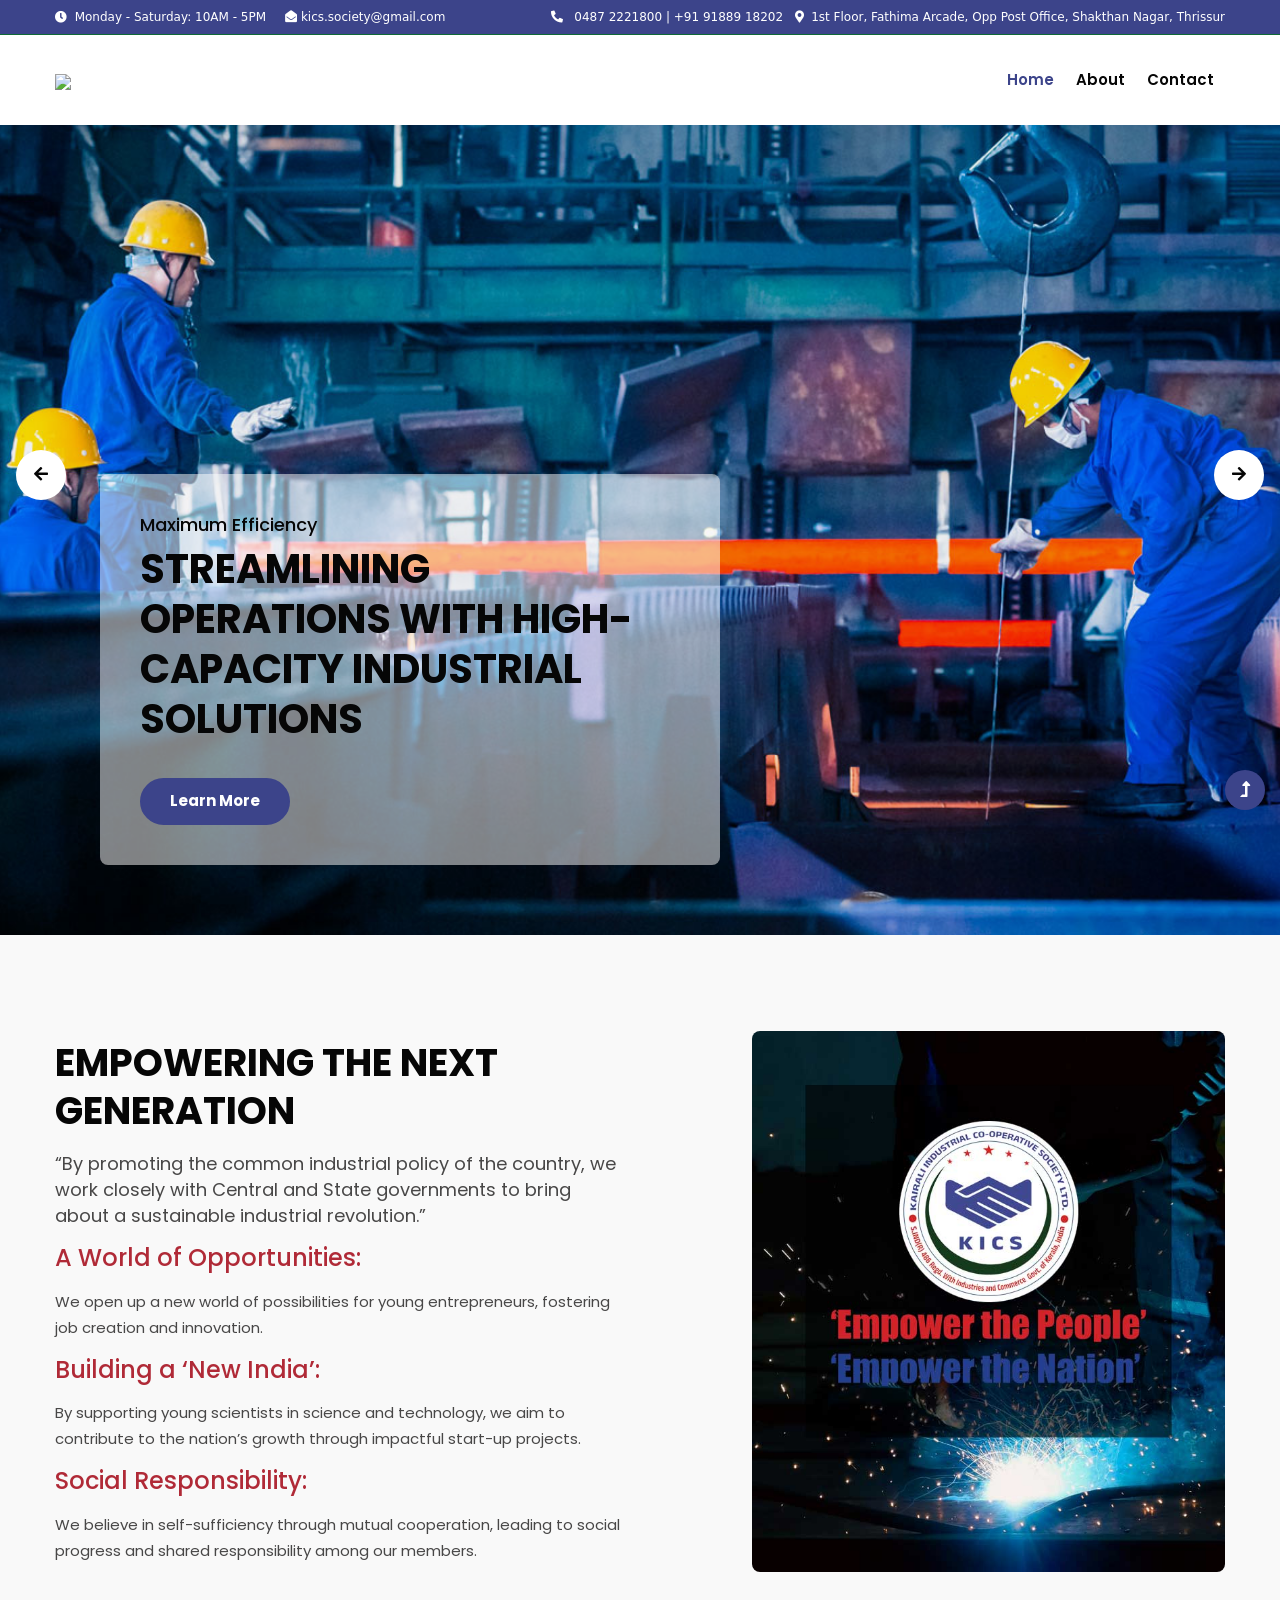
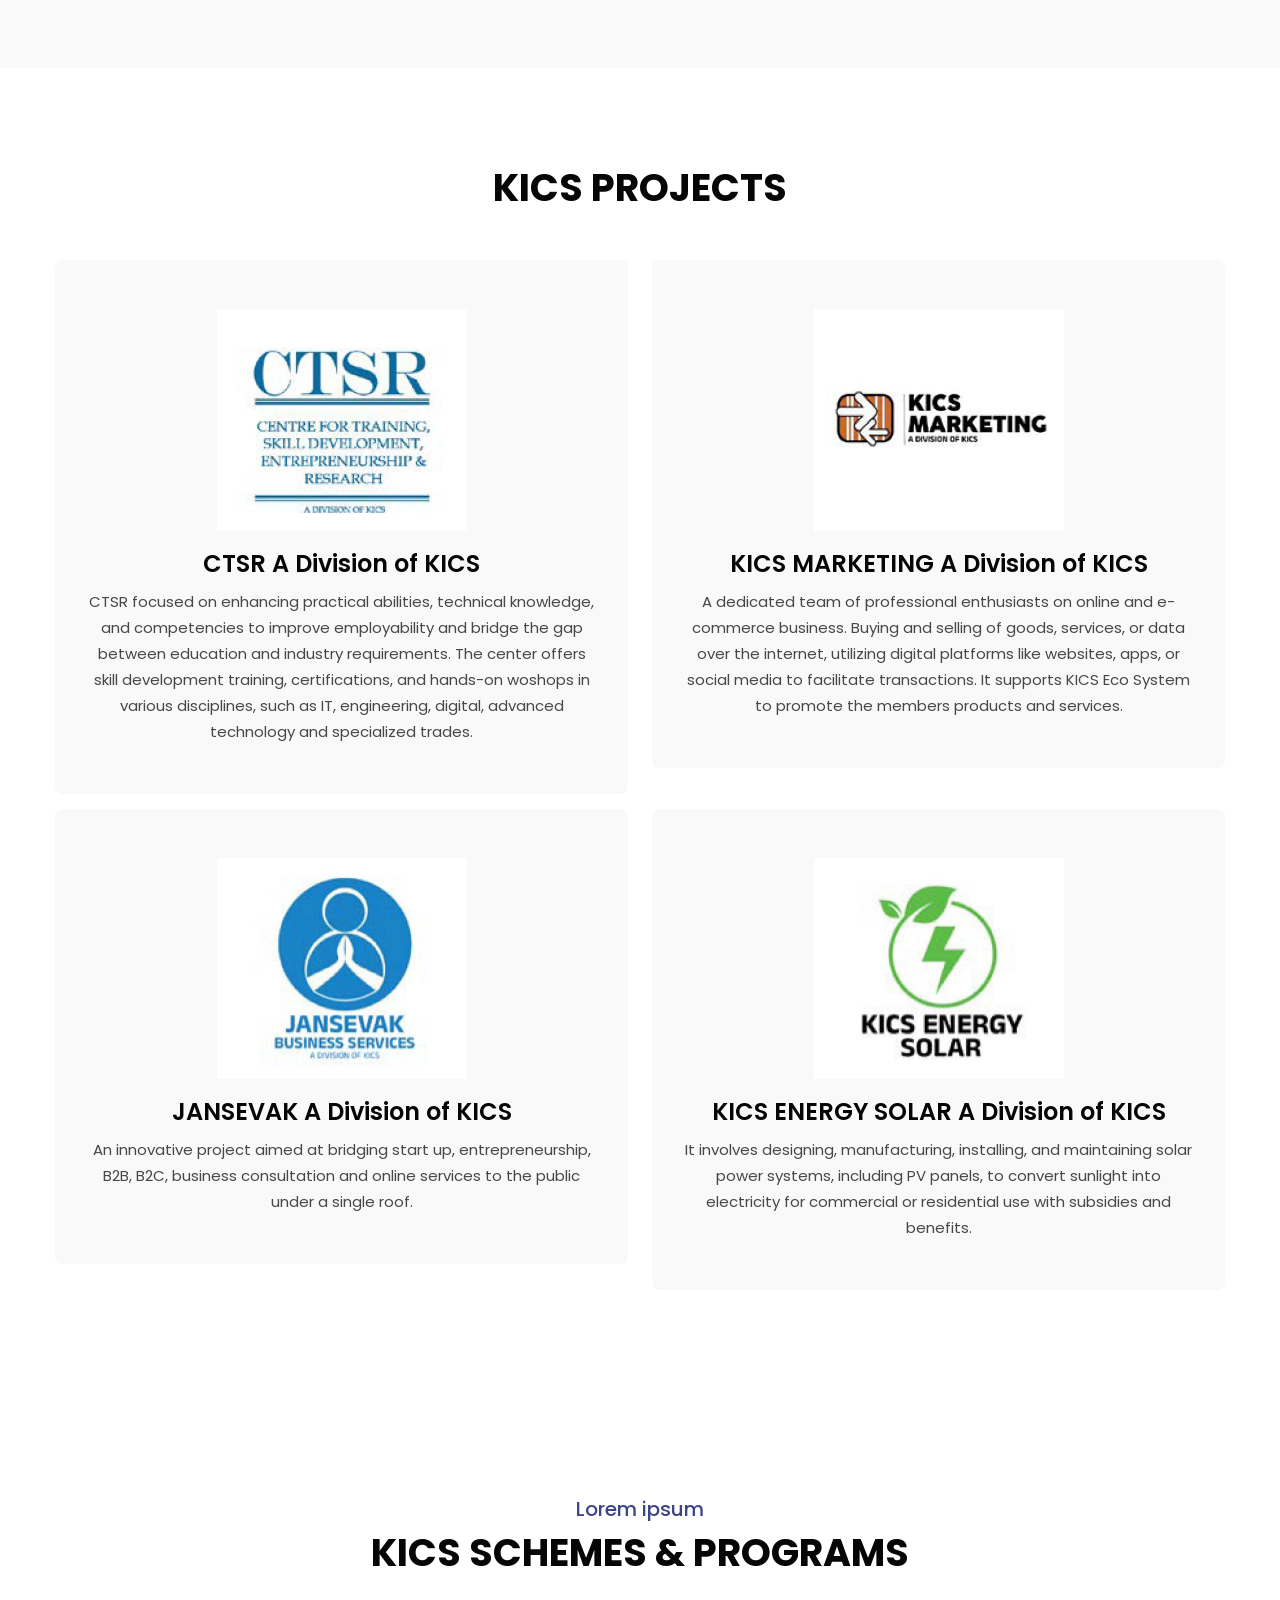
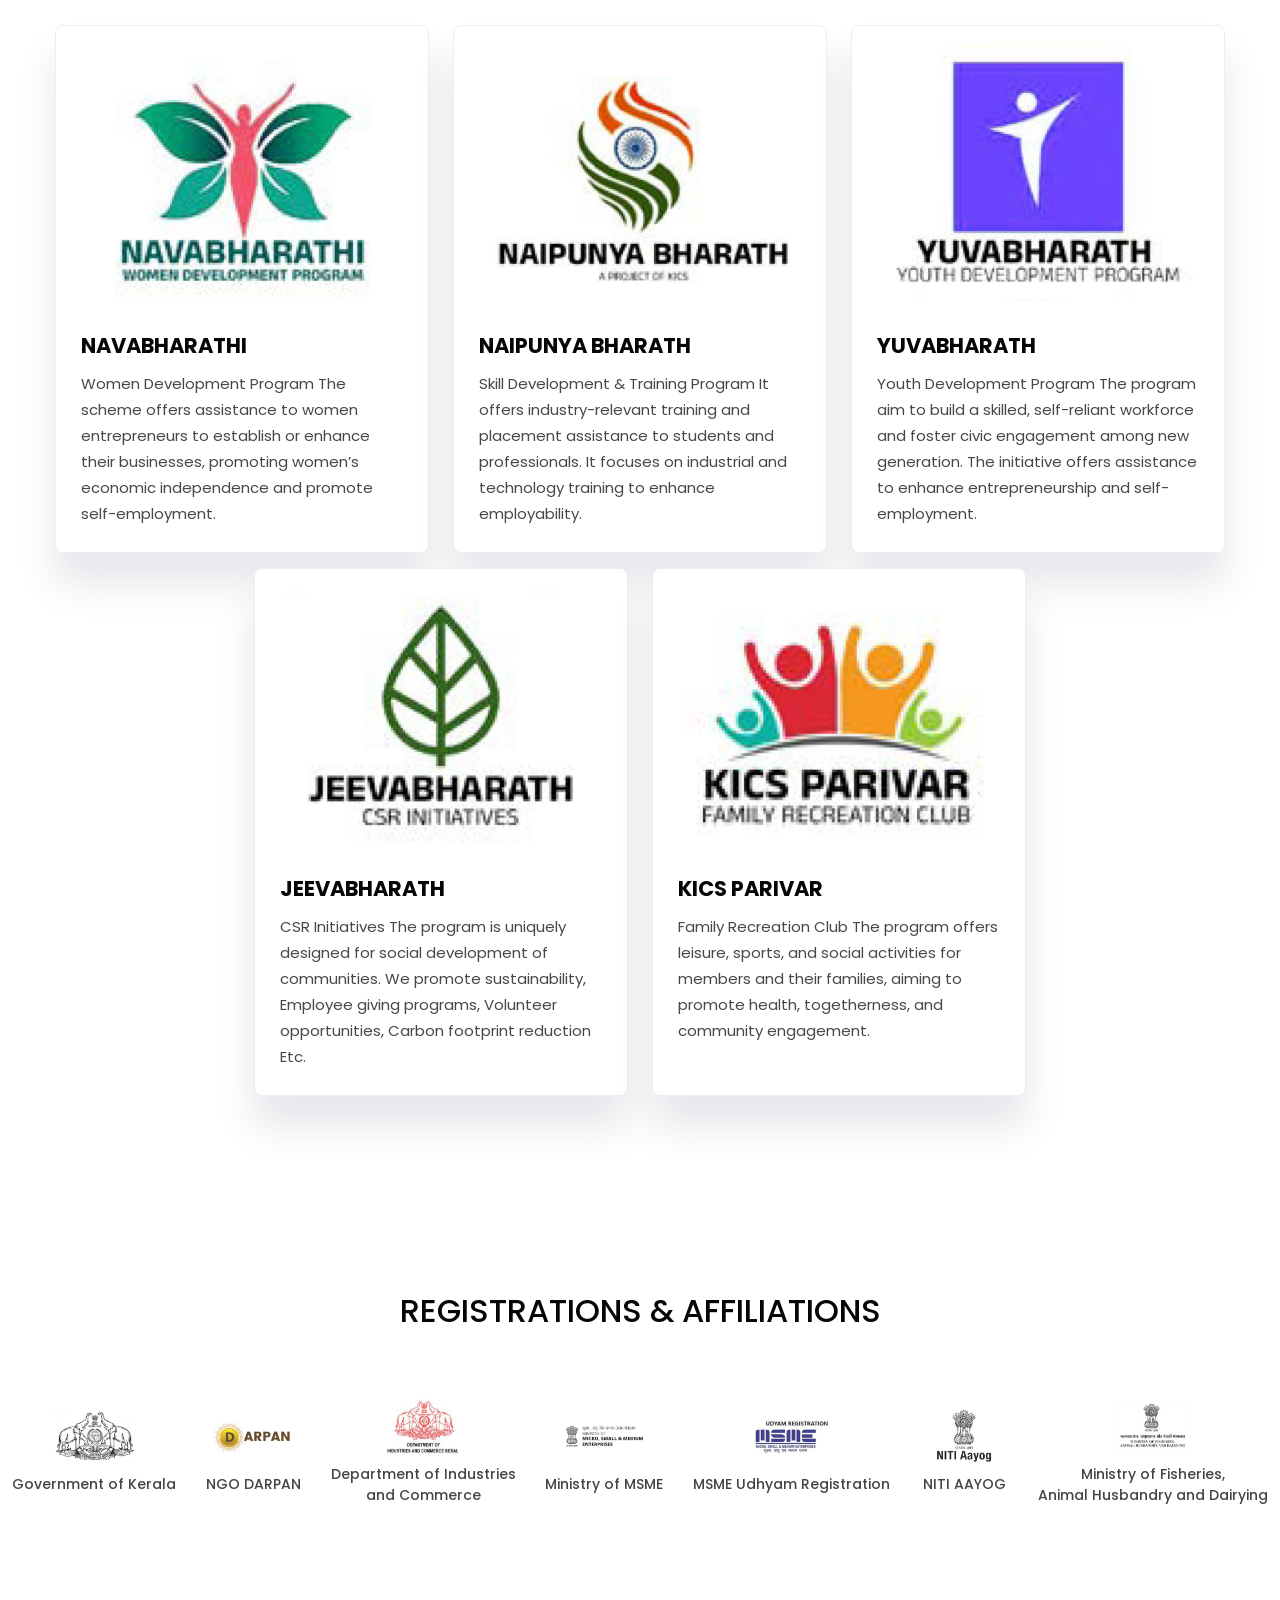
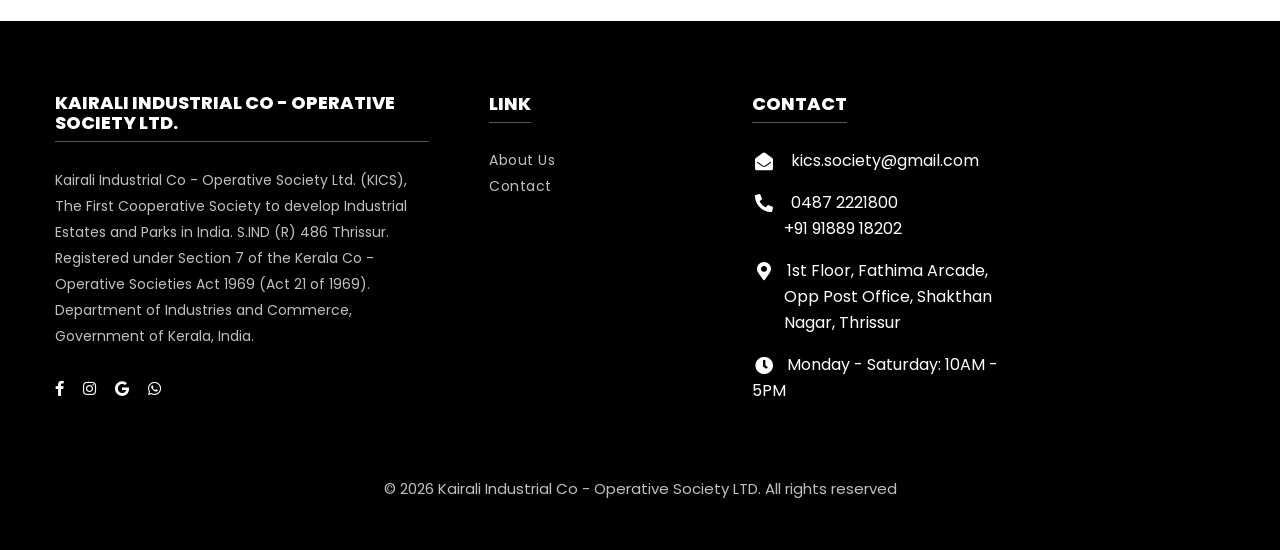
==== index.html @ ef9a76ab "Add files via upload" ====
<!DOCTYPE html>
<html lang="en">

<head>
  <!-- Required meta tags -->
  <meta http-equiv="X-UA-Compatible" content="IE=edge" />
  <title>KAIRALI INDUSTRIAL CO - OPERATIVE SOCIETY LTD.</title>
  <meta name="viewport" content="width=device-width, initial-scale=1" />
  <meta http-equiv="Content-Type" content="text/html; charset=utf-8" />
  <meta name="description" content="" />
  <meta name="keywords" content="" />
  <meta name="keywords" content="" />
  <link rel="canonical" href="http://kics.co.in/" />
  <link rel="icon" href="favicon.ico" type="image/x-icon" />
  <link rel="shortcut icon" href="favicon.ico" type="image/x-icon" />
  <!-- Google fonts -->
  <link href="//fonts.googleapis.com/css2?family=Poppins:wght@100;200;300;400;500;600;700;800;900&display=swap"
    rel="stylesheet" />
  <!--Font Awsome-->
  <link rel="stylesheet" href="https://cdnjs.cloudflare.com/ajax/libs/font-awesome/4.7.0/css/font-awesome.min.css" />
  <!-- Template CSS Style link -->
  <link rel="stylesheet" href="assets/css/style-starter.css" />
</head>

<body>
  <!-- Top Bar -->
  <section class="top-bar">
    <div class="ard-ribbon hidden-xs hidden-sm">
      <div class="container top-bar-cntnt">
        <div class="ribbon-sctn-one">
          <p class="ribbon-txt">

          </p>
          <p class="ribbon-txt">
            <span class="fas fa-clock"></span>&nbsp;&nbsp;Monday - Saturday: 10AM - 5PM &nbsp; &nbsp;
            <a href="mailto:kics.society@gmail.com"><i class="fas fa-envelope-open"
                aria-hidden="true"></i>&nbsp;kics.society@gmail.com</a>
          </p>
        </div>
        <div class="ribbon-sctn-two">
          <p class="ribbon-txt">
            <a href="tel:+919188918202"><i class="fas fa-phone fa-flip-horizontal" aria-hidden="true"></i>
              &nbsp;&nbsp;0487 2221800 | +91 91889 18202</a>
            &nbsp;&nbsp;<i class="fas fa-map-marker-alt"></i>&nbsp; 1st Floor, Fathima Arcade, Opp Post Office,
            Shakthan Nagar, Thrissur
          </p>
        </div>
      </div>
    </div>
  </section>
  <!-- //Top Bar -->
  <!-- header -->
  <header id="site-header" class="fixed-top">
    <!-- Floating Social Meadia-->
    <!--<div class="flt-scl-icns">
        <ul>
          <li>
            <a class="facebook" href="#">
              Facebook <i class="fab fa-facebook"></i>
            </a>
          </li>
          <li>
            <a class="instagram" href="#" target="_blank">
              Instagram <i class="fab fa-instagram"></i>
            </a>
          </li>
          <li>
            <a class="gmail" href="mailto:" target="_blank">
              Mail us <i class="fab fa-google"></i>
            </a>
          </li>
          <li>
            <a class="whatsapp" href="#" target="_blank">
              Whatsapp <i class="fab fa-whatsapp"></i>
            </a>
          </li>
          <li>
            <a class="phone" href="tel:" target="_blank">
              Call Us <i class="fa fa-phone fa-flip-horizontal"></i>
            </a>
          </li>
        </ul>
       </div>-->
    <!-- Floating Social Meadia-->
    <div class="container">
      <nav class="navbar navbar-expand-lg navbar-light">
        <a class="navbar-brand" href="index.html"><img src="../kics/assets/images/KICS-logo-nav.png" /></a>
        <button class="navbar-toggler collapsed" type="button" data-bs-toggle="collapse" data-bs-target="#navbarScroll"
          aria-controls="navbarScroll" aria-expanded="false" aria-label="Toggle navigation">
          <span class="navbar-toggler-icon fa icon-expand fa-bars"></span>
          <span class="navbar-toggler-icon fa icon-close fa-times"></span>
        </button>
        <div class="collapse navbar-collapse" id="navbarScroll">
          <ul class="navbar-nav ms-auto my-2 my-lg-0 navbar-nav-scroll">
            <li class="nav-item">
              <a class="nav-link active" aria-current="page" href="index.html">Home</a>
            </li>
            <li class="nav-item">
              <a class="nav-link" href="about.html">About</a>
            </li>
            <li class="nav-item">
              <a class="nav-link" href="contact.html">Contact</a>
            </li>
          </ul>
          <!--<form
              action="#search"
              method="GET"
              class="d-flex search-header ms-lg-2"
            >
              <input
                class="form-control"
                type="search"
                placeholder="Enter Keyword..."
                aria-label="Search"
                required
              />
              <button class="btn btn-style" type="submit">
                <i class="fas fa-search"></i>
              </button>
            </form>-->
        </div>
        <!-- toggle switch for light and dark theme -->
        <!--<div class="cont-ser-position">
                    <nav class="navigation">
                        <div class="theme-switch-wrapper">
                            <label class="theme-switch" for="checkbox">
                                <input type="checkbox" id="checkbox">
                                <div class="mode-container">
                                    <i class="gg-sun"></i>
                                    <i class="gg-moon"></i>
                                </div>
                            </label>
                        </div>
                    </nav>
                </div>-->
        <!-- //toggle switch for light and dark theme -->
      </nav>
    </div>
  </header>
  <!-- //header -->
  <!-- banner section -->
  <div class="slider">
    <div class="slide current">
      <div class="bg-layer">
        <div class="content">
          <h6>Maximum Efficiency</h6>
          <h3>Streamlining operations with high-capacity industrial solutions</h3>
          <a href="about.html" class="btn btn-style mt-4">Learn More</a>
        </div>
      </div>
    </div>
    <div class="slide">
      <div class="bg-layer">
        <div class="content">
          <h6>Precision Built</h6>
          <h3>Superior engineering designed for rigorous industrial performance</h3>
          <a href="about.html" class="btn btn-style mt-4">Learn More</a>
        </div>
      </div>
    </div>
    <div class="slide">
      <div class="bg-layer">
        <div class="content">
          <h6>Smarter Industry</h6>
          <h3>Advancing your production with next-generation manufacturing tech</h3>
          <a href="about.html" class="btn btn-style mt-4">Learn More</a>
        </div>
      </div>
    </div>
    <div class="slide">
      <div class="bg-layer">
        <div class="content">
          <h6>Trusted Strength</h6>
          <h3>Delivering rugged reliability and world-class industrial expertise since day one</h3>
          <a href="about.html" class="btn btn-style mt-4">Learn More</a>
        </div>
      </div>
    </div>
  </div>
  <div class="buttons">
    <button id="prev"><i class="fas fa-arrow-left"></i></button>
    <button id="next"><i class="fas fa-arrow-right"></i></button>
  </div>
  <!-- //banner section -->

  <!-- home page service grids -->
  <!--<section class="home-services py-5" id="services">
        <div class="container py-lg-5 py-md-4 py-2">
            <div class="title-main text-center mx-auto mb-md-5 mb-4" style="max-width:700px;">
                <h5 class="small-title mb-2">Valued Services</h5>
                <h3 class="title-style">More than 30+ years we provide Document Services</h3>
            </div>
            <div class="row justify-content-center">
                <div class="col-lg-3 col-md-6">
                    <div class="box-wrap">
                        <div class="icon">
                            <i class="fas fa-donate"></i>
                        </div>
                        <h4 class="number">01</h4>
                        <h4><a href="#url">Business Set Up</a></h4>
                        <p>Lorem ipsum dolor sit amet sed consectetur adipisicing elit.
                            doloret quas saepe autem, dolor set.</p>
                        <a href="services.html" class="read">Read more</a>
                    </div>
                </div>
                <div class="col-lg-3 col-md-6 mt-md-0 mt-4">
                    <div class="box-wrap">
                        <div class="icon">
                            <i class="fas fa-marker"></i>
                        </div>
                        <h4 class="number">02</h4>
                        <h4><a href="#url">Corporate PRO Services</a></h4>
                        <p>Lorem ipsum dolor sit amet sed consectetur adipisicing elit.
                            doloret quas saepe autem, dolor set.</p>
                        <a href="services.html" class="read">Read more</a>
                    </div>
                </div>
                <div class="col-lg-3 col-md-6 mt-lg-0 mt-4">
                    <div class="box-wrap">
                        <div class="icon">
                            <i class="fas fa-user-tie"></i>
                        </div>
                        <h4 class="number">03</h4>
                        <h4><a href="#url">Golden Visa Services </a></h4>
                        <p>Lorem ipsum dolor sit amet sed consectetur adipisicing elit.
                            doloret quas saepe autem, dolor set.</p>
                        <a href="services.html" class="read">Read more</a>
                    </div>
                </div>
                <div class="col-lg-3 col-md-6 mt-lg-0 mt-4">
                    <div class="box-wrap">
                        <div class="icon">
                            <i class="fas fa-calculator"></i>
                        </div>
                        <h4 class="number">04</h4>
                        <h4><a href="#url">Family Visa Services</a></h4>
                        <p>Lorem ipsum dolor sit amet sed consectetur adipisicing elit.
                            doloret quas saepe autem, dolor set.</p>
                        <a href="services.html" class="read">Read more</a>
                    </div>
                </div>
            </div>
        </div>
    </section>-->
  <!-- //home page service grids -->

  <!-- why choose section -->
  <section class="ard-servicesblock py-5" id="whychoose">
    <div class="container py-lg-5 py-md-4 py-2">
      <div class="row align-items-center">
        <div class="col-lg-6">
          <h3 class="title-style"> EMPOWERING THE NEXT GENERATION </h3>
          <p class="mt-3 font-20">
            “By promoting the common industrial policy of the country, we work closely with Central and State
            governments to bring
            about a sustainable industrial revolution.”
          </p>
          <div class="sttmnt-1">
            <h4 class="title-style">
              A World of Opportunities:
            </h4>
            <p class="mt-3">
              We open up a new world of possibilities for young entrepreneurs, fostering job
              creation and innovation.
            </p>
          </div>
          <div class="sttmnt">
            <h4 class="title-style">
              Building a ‘New India’:
            </h4>
            <p class="mt-3">
              By supporting young scientists in science and technology, we aim to
              contribute to the nation’s growth through impactful start-up projects.
            </p>
          </div>
          <div class="sttmnt-3">
            <h4 class="title-style">
              Social Responsibility:
            </h4>
            <p class="mt-3">
              We believe in self-sufficiency through mutual cooperation, leading to
              social progress and shared responsibility among our members.
            </p>
          </div>
        </div>
        <div class="col-lg-5 offset-lg-1 text-end mt-lg-0 mt-5 position-relative">
          <img src="assets/images/img1.jpg" alt="" class="img-fluid radius-image" />
          <!--<div class="imginfo__box">
              <h6 class="imginfo__title">36+</h6>
              <p>Years of experience</p>-->
        </div>
      </div>
    </div>
  </section>
  <!-- //why choose section -->

  <!-- features section -->
  <section class="ard-grids-block py-5" id="features">
    <div class="container py-lg-5 py-md-4 py-2">
      <div class="title-main text-center mx-auto mb-md-5 mb-4" style="max-width: 600px">
        <h3 class="title-style">KICS PROJECTS</h3>
      </div>
      <div class="row justify-content-center">
        <div class="col-lg-6 col-md-6 col-sm-10 mt-lg-0 mt-4">
          <div class="bottom-block">
            <a href="#" class="d-block">
              <img class="project-img" src="assets/images/Projects/Project-1.jpg">
              <h3 class="mt-3 mb-2">CTSR A Division of KICS</h3>
              <p class="">
                CTSR focused on enhancing practical abilities, technical knowledge, and competencies to improve
                employability and bridge the gap
                between education and industry requirements. The center offers skill development training,
                certifications, and hands-on woshops
                in various disciplines, such as IT, engineering, digital, advanced technology and specialized trades.
              </p>
            </a>
          </div>
        </div>
        <div class="col-lg-6 col-md-6 col-sm-10 mt-lg-0 mt-4">
          <div class="bottom-block">
            <a href="#" class="d-block">
              <img class="project-img" src="assets/images/Projects/Project-3.jpg">
              <h3 class="mt-3 mb-2">KICS MARKETING A Division of KICS</h3>
              <p class="">
                A dedicated team of professional enthusiasts on online and e-commerce business. Buying and selling of
                goods, services, or data over the
                internet, utilizing digital platforms like websites, apps, or social media to facilitate transactions.
                It supports KICS Eco System to promote the members products and services.
              </p>
            </a>
          </div>
        </div>
        <div class="col-lg-6 col-md-6 col-sm-10 mt-md-0 mt-4">
          <div class="bottom-block">
            <a href="#" class="d-block">
              <img class="project-img" src="assets/images/Projects/Project-2.jpg">
              <h3 class="mt-3 mb-2">JANSEVAK A Division of KICS</h3>
              <p class="">
                An innovative project aimed at bridging start up, entrepreneurship, B2B, B2C, business consultation and
                online services to the public
                under a single roof.
              </p>
            </a>
          </div>
        </div>
        <div class="col-lg-6 col-md-6 col-sm-10 mt-md-0 mt-4">
          <div class="bottom-block">
            <a href="#" class="d-block">
              <img class="project-img" src="assets/images/Projects/Project-4.jpg">
              <h3 class="mt-3 mb-2">KICS ENERGY SOLAR A Division of KICS</h3>
              <p class="">
                It involves designing, manufacturing, installing, and maintaining solar power systems, including PV
                panels, to convert sunlight into
                electricity for commercial or residential use with subsidies and benefits.
              </p>
            </a>
          </div>
        </div>
      </div>
    </div>
  </section>
  <!-- //features section -->

  <!-- blog section -->
  <div class="ard-blog-block-5 py-5" id="blog">
    <div class="container py-md-5 py-4">
      <div class="title-main text-center mx-auto mb-md-5 mb-4" style="max-width: 700px">
        <h5 class="small-title mb-2">Lorem ipsum</h5>
        <h3 class="title-style">KICS SCHEMES & PROGRAMS</h3>
      </div>
      <div class="row justify-content-center margin-btm">
        <div class="col-lg-4 col-md-6">
          <div class="blog-card-single">
            <div class="grids5-info">
              <a href="#blog"><img src="assets/images/Schemes/Schemes-1.jpg" alt="" /></a>
              <div class="blog-info">
                <h4>
                  <a href="#blog">NAVABHARATHI</a>
                </h4>
                <p>
                  Women Development Program
                  The scheme offers assistance to women
                  entrepreneurs to establish or enhance their
                  businesses, promoting women’s economic
                  independence and promote self-employment.
                </p>
              </div>
            </div>
          </div>
        </div>
        <div class="col-lg-4 col-md-6 mt-md-0 mt-4">
          <div class="blog-card-single">
            <div class="grids5-info">
              <a href="#blog"><img src="assets/images/Schemes/Schemes-2.jpg" alt="" /></a>
              <div class="blog-info">
                <h4><a href="#blog">NAIPUNYA BHARATH</a></h4>
                <p>
                  Skill Development &
                  Training Program
                  It offers industry-relevant training and placement assistance to students and professionals. It
                  focuses on industrial and technology
                  training to enhance employability.
                </p>
              </div>
            </div>
          </div>
        </div>
        <div class="col-lg-4 col-md-6 mt-lg-0 mt-4">
          <div class="blog-card-single">
            <div class="grids5-info">
              <a href="#blog"><img src="assets/images/Schemes/Schemes-3.jpg" alt="" /></a>
              <div class="blog-info">
                <h4>
                  <a href="#blog">YUVABHARATH</a>
                </h4>
                <p>
                  Youth Development Program
                  The program aim to build a skilled, self-reliant workforce and foster civic engagement
                  among new generation. The initiative offers
                  assistance to enhance entrepreneurship and
                  self-employment.
                </p>
              </div>
            </div>
          </div>
        </div>
      </div>
      <div class="row justify-content-center">
        <div class="col-lg-4 col-md-6 mt-lg-0 mt-4">
          <div class="blog-card-single">
            <div class="grids5-info">
              <a href="#blog"><img src="assets/images/Schemes/Schemes-4.jpg" alt="" /></a>
              <div class="blog-info">
                <h4>
                  <a href="#blog">JEEVABHARATH</a>
                </h4>
                <p>
                  CSR Initiatives
                  The program is uniquely designed for social
                  development of communities. We promote
                  sustainability, Employee giving programs,
                  Volunteer opportunities, Carbon footprint
                  reduction Etc.
                </p>
              </div>
            </div>
          </div>
        </div>
        <div class="col-lg-4 col-md-6 mt-lg-0 mt-4">
          <div class="blog-card-single">
            <div class="grids5-info">
              <a href="#blog"><img src="assets/images/Schemes/Schemes-5.jpg" alt="" /></a>
              <div class="blog-info">
                <h4>
                  <a href="#blog">KICS PARIVAR</a>
                </h4>
                <p>
                  Family Recreation Club
                  The program offers leisure, sports, and social
                  activities for members and their families,
                  aiming to promote health, togetherness, and
                  community engagement.
                </p>
              </div>
            </div>
          </div>
        </div>
      </div>
    </div>
  </div>
  <!-- //blog section -->

  <!-- AFFILIATIONS-->
  <section class="affltn-logo">
    <div class="container-fluid">
      <div class="affltn-logo-head">
        <h2 class="main-hd">REGISTRATIONS & AFFILIATIONS</h2>
      </div>
      <!-- ROW 1 -->
      <div class="logo-strap row-one mb-4">

        <div class="logo-box">
          <img src="assets/images/Affliation/affliation-logo1.jpg">
          <span>Government of Kerala</span>
        </div>

        <div class="logo-box">
          <img src="assets/images/Affliation/affliation-logo2.jpg">
          <span>NGO DARPAN</span>
        </div>

        <div class="logo-box">
          <img src="assets/images/Affliation/affliation-logo3.jpg">
          <span>Department of Industries <br>and Commerce</span>
        </div>

        <div class="logo-box">
          <img src="assets/images/Affliation/affliation-logo4.jpg">
          <span>Ministry of MSME</span>
        </div>

        <div class="logo-box">
          <img src="assets/images/Affliation/affliation-logo5.jpg">
          <span>MSME Udhyam Registration</span>
        </div>

        <div class="logo-box">
          <img src="assets/images/Affliation/affliation-logo6.jpg">
          <span>NITI AAYOG</span>
        </div>

        <div class="logo-box">
          <img src="assets/images/Affliation/affliation-logo7.jpg">
          <span>Ministry of Fisheries, <br>Animal Husbandry and Dairying</span>
        </div>

      </div>
    </div>
  </section>
  <!--AFFILIATIONS end-->

  <!-- testimonials section -->
  <!--<section class="ard-index4 py-5" id="testimonials">
        <div class="container py-md-5 py-4">
            <div class="content-slider text-center py-4">
                <div class="clients-slider">
                    <div class="mask">
                        <ul>
                            <li class="anim1">
                                <img src="assets/images/testi1.jpg" class="img-fluid rounded-circle"
                                    alt="client image" />
                                <blockquote class="quote"><q>Duis aute irure dolor in reprehenderit in voluptate
                                        velit esse
                                        cillum dolore eu. Excepteur sint occaecat cupidatat
                                        non proident, sunt in culpa qui officia deserunt mollit anim id est
                                        laborum.
                                    </q> </blockquote>
                                <div class="source">- Mario Spe</div>
                            </li>

                            <li class="anim2">
                                <img src="assets/images/testi2.jpg" class="img-fluid rounded-circle"
                                    alt="client image" />
                                <blockquote class="quote"><q>Sed ut perspiciatis unde omnis iste natus error sit
                                        voluptatem
                                        accusantium doloremque laudantium, totam rem aperiam, eaque ipsa quae ab
                                        illo
                                        inventore.
                                    </q> </blockquote>
                                <div class="source">- Petey Cru</div>
                            </li>
                            <li class="anim3">
                                <img src="assets/images/testi3.jpg" class="img-fluid rounded-circle "
                                    alt="client image" />
                                <blockquote class="quote"><q>Lorem ipsum dolor sit amet, consectetur adipiscing
                                        elit, sed do
                                        eiusmod tempor incididunt ut labore et dolore magna aliqua. Ut enim ad minim
                                        veniam,
                                        quis nostrud exercitation.
                                    </q> </blockquote>
                                <div class="source">- Anna Sth</div>
                            </li>
                            <li class="anim4">
                                <img src="assets/images/testi1.jpg" class="img-fluid rounded-circle"
                                    alt="client image" />
                                <blockquote class="quote"><q>Duis aute irure dolor in reprehenderit in voluptate
                                        velit esse
                                        cillum dolore eu. Excepteur sint occaecat cupidatat
                                        non proident, sunt in culpa qui officia deserunt mollit anim id est
                                        laborum.
                                    </q> </blockquote>
                                <div class="source">- Gail For</div>
                            </li>
                            <li class="anim5">
                                <img src="assets/images/testi2.jpg" class="img-fluid rounded-circle"
                                    alt="client image" />
                                <blockquote class="quote"><q>Lorem ipsum dolor sit amet, consectetur adipiscing
                                        elit, sed do
                                        eiusmod tempor incididunt ut labore et dolore magna aliqua. Ut enim ad minim
                                        veniam,
                                        quis nostrud exercitation.
                                    </q> </blockquote>
                                <div class="source">- Boye Fra</div>
                            </li>
                        </ul>
                    </div>
                </div>
            </div>
        </div>
    </section>-->
  <!-- //testimonials section -->



  <!-- footer -->
  <footer class="ard-footer py-5">
    <div class="container pt-4">
      <div class="row">
        <div class="col-lg-4 sub-one-left">
          <h6>KAIRALI INDUSTRIAL CO - OPERATIVE SOCIETY LTD.</h6>
          <p>
            Kairali Industrial Co - Operative Society Ltd. (KICS), The First Cooperative Society to develop Industrial
            Estates and Parks in India. S.IND (R) 486 Thrissur. Registered
            under Section 7 of the Kerala Co - Operative Societies Act 1969 (Act 21 of 1969). Department of Industries
            and Commerce, Government of Kerala, India.
          </p>
          <ul class="social mt-4 pt-lg-1">
            <li>
              <a href="#" target="_blank"><span class="fab fa-facebook-f"></span></a>
            </li>
            <li>
              <a href="#" target="_blank"><span class="fab fa-instagram"></span></a>
            </li>
            <li>
              <a href="mailto:kics.society@gmail.com" target="_blank">
                <span class="fab fa-google"></span></a>
            </li>
            <li>
              <a href="#" target="_blank"><span class="fab fa-whatsapp"></span></a>
            </li>
          </ul>
        </div>
        <div class="col-lg-3 col-md-6 mt-lg-0 mt-5 px-lg-5 sub-two-right">
          <h6>Link</h6>
          <div class="footer-post">
            <ul>
              <li><a href="#">About Us</a></li>
            </ul>
            <ul>
              <li><a href="#">Contact</a></li>
            </ul>
          </div>
        </div>
        <div class="col-lg-3 col-md-6 mt-lg-0 mt-5 sub-one-left">
          <h6>Contact</h6>
          <div class="column2">
            <div class="href1">
              <span class="fas fa-envelope-open"></span>
              <a href="mailto:kics.society@gmail.com">kics.society@gmail.com</a>
            </div>
            <div class="href2 my-3">
              <span class="fas fa-phone-alt"></span>
              <a href="tel:+91 91889 18202">0487 2221800 <br> &nbsp; &nbsp; &nbsp; &nbsp; +91 91889 18202</a>
            </div>
            <div>
              <p class="contact-para mb-3">
                <span class="fas fa-map-marker-alt"></span>1st Floor, Fathima Arcade,
                <br> &nbsp; &nbsp; &nbsp; &nbsp; Opp Post Office, Shakthan <br> &nbsp; &nbsp; &nbsp; &nbsp; Nagar,
                Thrissur
              </p>
            </div>
            <div>
              <p class="contact-para">
                <span class="fas fa-clock"></span>Monday - Saturday: 10AM - 5PM
              </p>
            </div>
          </div>
        </div>
      </div>
      <div class="copyright-footer text-center mt-5 pt-sm-4 pt-2">
        <p>
          &copy; 2026 Kairali Industrial Co - Operative Society LTD. All rights reserved</a></span>
        </p>
      </div>
    </div>
  </footer>
  <!-- //footer -->

  <!-- Js scripts -->
  <!-- move top -->
  <button onclick="topFunction()" id="movetop" title="Go to top">
    <span class="fas fa-level-up-alt" aria-hidden="true"></span>
  </button>
  <script>
    // When the user scrolls down 20px from the top of the document, show the button
    window.onscroll = function () {
      scrollFunction();
    };

    function scrollFunction() {
      if (
        document.body.scrollTop > 20 ||
        document.documentElement.scrollTop > 20
      ) {
        document.getElementById("movetop").style.display = "block";
      } else {
        document.getElementById("movetop").style.display = "none";
      }
    }

    // When the user clicks on the button, scroll to the top of the document
    function topFunction() {
      document.body.scrollTop = 0;
      document.documentElement.scrollTop = 0;
    }
  </script>
  <!-- //move top -->
  <!-- common jquery plugin -->
  <script src="assets/js/jquery-3.3.1.min.js"></script>
  <!-- //common jquery plugin -->

  <!-- Sticky Nav -->
  <script>
    window.onscroll = function () {
      myFunction();
    };

    var navbar = document.getElementById("site-header");
    var sticky = navbar.offsetTop;

    function myFunction() {
      if (window.pageYOffset >= sticky) {
        navbar.classList.add("sticky");
      } else {
        navbar.classList.remove("sticky");
      }
    }
  </script>
  <!-- //Sticky Nav -->

  <!-- banner slider -->
  <script>
    const slides = document.querySelectorAll(".slide");
    const nextButton = document.getElementById("next");
    const prevButton = document.getElementById("prev");
    const auto = true;
    const intervalTime = 5000;
    let slideInterval;

    const nextSlide = () => {
      const current = document.querySelector(".current");
      current.classList.remove("current");
      if (current.nextElementSibling) {
        current.nextElementSibling.classList.add("current");
      } else {
        slides[0].classList.add("current");
      }
    };

    const prevSlide = () => {
      const current = document.querySelector(".current");
      current.classList.remove("current");
      if (current.previousElementSibling) {
        current.previousElementSibling.classList.add("current");
      } else {
        slides[slides.length - 1].classList.add("current");
      }
    };

    nextButton.addEventListener("click", () => {
      nextSlide();
      if (auto) {
        clearInterval(slideInterval);
        slideInterval = setInterval(nextSlide, intervalTime);
      }
    });
    prevButton.addEventListener("click", () => {
      prevSlide();
      if (auto) {
        clearInterval(slideInterval);
        slideInterval = setInterval(nextSlide, intervalTime);
      }
    });

    if (auto) {
      slideInterval = setInterval(nextSlide, intervalTime);
    }
  </script>
  <!-- //banner slider -->

  <!-- theme switch js (light and dark)-->
  <!--<script src="assets/js/theme-change.js"></script>-->
  <!-- //theme switch js (light and dark)-->

  <!-- MENU-JS -->
  <!--<script>
      $(window).on("scroll", function () {
        var scroll = $(window).scrollTop();

        if (scroll >= 80) {
          $("#site-header").addClass("nav-fixed");
        } else {
          $("#site-header").removeClass("nav-fixed");
        }
      });

      //Main navigation Active Class Add Remove
      $(".navbar-toggler").on("click", function () {
        $("header").toggleClass("active");
      });
      $(document).on("ready", function () {
        if ($(window).width() > 991) {
          $("header").removeClass("active");
        }
        $(window).on("resize", function () {
          if ($(window).width() > 991) {
            $("header").removeClass("active");
          }
        });
      });
    </script>-->
  <!-- //MENU-JS -->

  <!-- disable body scroll which navbar is in active -->
  <script>
    $(function () {
      $(".navbar-toggler").click(function () {
        $("body").toggleClass("noscroll");
      });
    });
  </script>
  <!-- //disable body scroll which navbar is in active -->

  <!-- bootstrap -->
  <script src="assets/js/bootstrap.min.js"></script>
  <!-- //bootstrap -->
  <!-- //Js scripts -->
</body>

</html>
---- assets/css/style-starter.css ----
@charset "UTF-8";
:root {
  --bs-blue: #0d6efd;
  --bs-indigo: #6610f2;
  --bs-purple: #6f42c1;
  --bs-pink: #d63384;
  --bs-red: #dc3545;
  --bs-orange: #fd7e14;
  --bs-yellow: #ffc107;
  --bs-green: #198754;
  --bs-teal: #20c997;
  --bs-cyan: #0dcaf0;
  --bs-white: #fff;
  --bs-gray: #6c757d;
  --bs-gray-dark: #343a40;
  --bs-primary: #0d6efd;
  --bs-secondary: #6c757d;
  --bs-success: #198754;
  --bs-info: #0dcaf0;
  --bs-warning: #ffc107;
  --bs-danger: #dc3545;
  --bs-light: #f8f9fa;
  --bs-dark: #212529;
  --bs-font-sans-serif: system-ui, -apple-system, "Segoe UI", Roboto, "Helvetica Neue", Arial, "Noto Sans", "Liberation Sans", sans-serif, "Apple Color Emoji", "Segoe UI Emoji", "Segoe UI Symbol", "Noto Color Emoji";
  --bs-font-monospace: SFMono-Regular, Menlo, Monaco, Consolas, "Liberation Mono", "Courier New", monospace;
  --bs-gradient: linear-gradient(180deg, rgba(255, 255, 255, 0.15), rgba(255, 255, 255, 0));
  --bs-thm-grn: #0f6936;
  --bs-thm-rd: #dd2826;
}

*,
*::before,
*::after {
  box-sizing: border-box;
}

@media (prefers-reduced-motion: no-preference) {
  :root {
    scroll-behavior: smooth;
  }
}

body {
  margin: 0;
  font-family: var(--bs-font-sans-serif);
  font-size: 1rem;
  font-weight: 400;
  line-height: 1.5;
  color: #212529;
  background-color: #fff;
  -webkit-text-size-adjust: 100%;
  -webkit-tap-highlight-color: rgba(0, 0, 0, 0);
}

hr {
  margin: 1rem 0;
  color: inherit;
  background-color: currentColor;
  border: 0;
  opacity: 0.25;
}

hr:not([size]) {
  height: 1px;
}

h6,
.h6,
h5,
.h5,
h4,
.h4,
h3,
.h3,
h2,
.h2,
h1,
.h1 {
  margin-top: 0;
  margin-bottom: 0.5rem;
  font-weight: 500;
  line-height: 1.2;
}

h1,
.h1 {
  font-size: calc(1.375rem + 1.5vw);
}

@media (min-width: 1200px) {

  h1,
  .h1 {
    font-size: 2.5rem;
  }
}

h2,
.h2 {
  font-size: calc(1.325rem + 0.9vw);
}

@media (min-width: 1200px) {

  h2,
  .h2 {
    font-size: 2rem;
  }
}

h3,
.h3 {
  font-size: calc(1.3rem + 0.6vw);
}

@media (min-width: 1200px) {

  h3,
  .h3 {
    font-size: 1.75rem;
  }
}

h4,
.h4 {
  font-size: calc(1.275rem + 0.3vw);
}

@media (min-width: 1200px) {

  h4,
  .h4 {
    font-size: 1.5rem;
  }
}

h5,
.h5 {
  font-size: 1.25rem;
}

h6,
.h6 {
  font-size: 1rem;
}

p {
  margin-top: 0;
  margin-bottom: 1rem;
}

abbr[title],
abbr[data-bs-original-title] {
  -webkit-text-decoration: underline dotted;
  text-decoration: underline dotted;
  cursor: help;
  -webkit-text-decoration-skip-ink: none;
  text-decoration-skip-ink: none;
}

address {
  margin-bottom: 1rem;
  font-style: normal;
  line-height: inherit;
}

ol,
ul {
  padding-left: 2rem;
}

ol,
ul,
dl {
  margin-top: 0;
  margin-bottom: 1rem;
}

ol ol,
ul ul,
ol ul,
ul ol {
  margin-bottom: 0;
}

dt {
  font-weight: 700;
}

dd {
  margin-bottom: 0.5rem;
  margin-left: 0;
}

blockquote {
  margin: 0 0 1rem;
}

b,
strong {
  font-weight: bolder;
}

small,
.small {
  font-size: 0.875em;
}

mark,
.mark {
  padding: 0.2em;
  background-color: #fcf8e3;
}

sub,
sup {
  position: relative;
  font-size: 0.75em;
  line-height: 0;
  vertical-align: baseline;
}

sub {
  bottom: -0.25em;
}

sup {
  top: -0.5em;
}

a {
  color: #0d6efd;
  text-decoration: underline;
}

a:hover {
  color: #0a58ca;
}

a:not([href]):not([class]),
a:not([href]):not([class]):hover {
  color: inherit;
  text-decoration: none;
}

pre,
code,
kbd,
samp {
  font-family: var(--bs-font-monospace);
  font-size: 1em;
  direction: ltr;
  /* rtl:ignore */
  unicode-bidi: bidi-override;
}

pre {
  display: block;
  margin-top: 0;
  margin-bottom: 1rem;
  overflow: auto;
  font-size: 0.875em;
}

pre code {
  font-size: inherit;
  color: inherit;
  word-break: normal;
}

code {
  font-size: 0.875em;
  color: #d63384;
  word-wrap: break-word;
}

a>code {
  color: inherit;
}

kbd {
  padding: 0.2rem 0.4rem;
  font-size: 0.875em;
  color: #fff;
  background-color: #212529;
  border-radius: 0.2rem;
}

kbd kbd {
  padding: 0;
  font-size: 1em;
  font-weight: 700;
}

figure {
  margin: 0 0 1rem;
}

img,
svg {
  vertical-align: middle;
}

table {
  caption-side: bottom;
  border-collapse: collapse;
}

caption {
  padding-top: 0.5rem;
  padding-bottom: 0.5rem;
  color: #6c757d;
  text-align: left;
}

th {
  text-align: inherit;
  text-align: -webkit-match-parent;
}

thead,
tbody,
tfoot,
tr,
td,
th {
  border-color: inherit;
  border-style: solid;
  border-width: 0;
}

label {
  display: inline-block;
}

button {
  border-radius: 0;
}

button:focus:not(:focus-visible) {
  outline: 0;
}

input,
button,
select,
optgroup,
textarea {
  margin: 0;
  font-family: inherit;
  font-size: inherit;
  line-height: inherit;
}

button,
select {
  text-transform: none;
}

[role=button] {
  cursor: pointer;
}

select {
  word-wrap: normal;
}

select:disabled {
  opacity: 1;
}

[list]::-webkit-calendar-picker-indicator {
  display: none;
}

button,
[type=button],
[type=reset],
[type=submit] {
  -webkit-appearance: button;
}

button:not(:disabled),
[type=button]:not(:disabled),
[type=reset]:not(:disabled),
[type=submit]:not(:disabled) {
  cursor: pointer;
}

::-moz-focus-inner {
  padding: 0;
  border-style: none;
}

textarea {
  resize: vertical;
}

fieldset {
  min-width: 0;
  padding: 0;
  margin: 0;
  border: 0;
}

legend {
  float: left;
  width: 100%;
  padding: 0;
  margin-bottom: 0.5rem;
  font-size: calc(1.275rem + 0.3vw);
  line-height: inherit;
}

@media (min-width: 1200px) {
  legend {
    font-size: 1.5rem;
  }
}

legend+* {
  clear: left;
}

::-webkit-datetime-edit-fields-wrapper,
::-webkit-datetime-edit-text,
::-webkit-datetime-edit-minute,
::-webkit-datetime-edit-hour-field,
::-webkit-datetime-edit-day-field,
::-webkit-datetime-edit-month-field,
::-webkit-datetime-edit-year-field {
  padding: 0;
}

::-webkit-inner-spin-button {
  height: auto;
}

[type=search] {
  outline-offset: -2px;
  -webkit-appearance: textfield;
}

/* rtl:raw:
[type="tel"],
[type="url"],
[type="email"],
[type="number"] {
  direction: ltr;
}
*/
::-webkit-search-decoration {
  -webkit-appearance: none;
}

::-webkit-color-swatch-wrapper {
  padding: 0;
}

::file-selector-button {
  font: inherit;
}

::-webkit-file-upload-button {
  font: inherit;
  -webkit-appearance: button;
}

output {
  display: inline-block;
}

iframe {
  border: 0;
}

summary {
  display: list-item;
  cursor: pointer;
}

progress {
  vertical-align: baseline;
}

[hidden] {
  display: none !important;
}

.lead {
  font-size: 1.25rem;
  font-weight: 300;
}

.display-1 {
  font-size: calc(1.625rem + 4.5vw);
  font-weight: 300;
  line-height: 1.2;
}

@media (min-width: 1200px) {
  .display-1 {
    font-size: 5rem;
  }
}

.display-2 {
  font-size: calc(1.575rem + 3.9vw);
  font-weight: 300;
  line-height: 1.2;
}

@media (min-width: 1200px) {
  .display-2 {
    font-size: 4.5rem;
  }
}

.display-3 {
  font-size: calc(1.525rem + 3.3vw);
  font-weight: 300;
  line-height: 1.2;
}

@media (min-width: 1200px) {
  .display-3 {
    font-size: 4rem;
  }
}

.display-4 {
  font-size: calc(1.475rem + 2.7vw);
  font-weight: 300;
  line-height: 1.2;
}

@media (min-width: 1200px) {
  .display-4 {
    font-size: 3.5rem;
  }
}

.display-5 {
  font-size: calc(1.425rem + 2.1vw);
  font-weight: 300;
  line-height: 1.2;
}

@media (min-width: 1200px) {
  .display-5 {
    font-size: 3rem;
  }
}

.display-6 {
  font-size: calc(1.375rem + 1.5vw);
  font-weight: 300;
  line-height: 1.2;
}

@media (min-width: 1200px) {
  .display-6 {
    font-size: 2.5rem;
  }
}

.list-unstyled {
  padding-left: 0;
  list-style: none;
}

.list-inline {
  padding-left: 0;
  list-style: none;
}

.list-inline-item {
  display: inline-block;
}

.list-inline-item:not(:last-child) {
  margin-right: 0.5rem;
}

.initialism {
  font-size: 0.875em;
  text-transform: uppercase;
}

.blockquote {
  margin-bottom: 1rem;
  font-size: 1.25rem;
}

.blockquote> :last-child {
  margin-bottom: 0;
}

.blockquote-footer {
  margin-top: -1rem;
  margin-bottom: 1rem;
  font-size: 0.875em;
  color: #6c757d;
}

.blockquote-footer::before {
  content: "— ";
}

.img-fluid {
  max-width: 100%;
  height: auto;
}

.img-thumbnail {
  padding: 0.25rem;
  background-color: #fff;
  border: 1px solid #dee2e6;
  border-radius: 0.25rem;
  max-width: 100%;
  height: auto;
}

.figure {
  display: inline-block;
}

.figure-img {
  margin-bottom: 0.5rem;
  line-height: 1;
}

.figure-caption {
  font-size: 0.875em;
  color: #6c757d;
}

.container,
.container-fluid,
.container-xxl,
.container-xl,
.container-lg,
.container-md,
.container-sm {
  width: 100%;
  padding-right: var(--bs-gutter-x, 0.75rem);
  padding-left: var(--bs-gutter-x, 0.75rem);
  margin-right: auto;
  margin-left: auto;
}

@media (min-width: 576px) {

  .container-sm,
  .container {
    max-width: 540px;
  }
}

@media (min-width: 768px) {

  .container-md,
  .container-sm,
  .container {
    max-width: 720px;
  }
}

@media (min-width: 992px) {

  .container-lg,
  .container-md,
  .container-sm,
  .container {
    max-width: 960px;
  }
}

@media (min-width: 1200px) {

  .container-xl,
  .container-lg,
  .container-md,
  .container-sm,
  .container {
    max-width: 1140px;
  }
}

@media (min-width: 1400px) {

  .container-xxl,
  .container-xl,
  .container-lg,
  .container-md,
  .container-sm,
  .container {
    max-width: 1320px;
  }
}

.row {
  --bs-gutter-x: 1.5rem;
  --bs-gutter-y: 0;
  display: flex;
  flex-wrap: wrap;
  margin-top: calc(var(--bs-gutter-y) * -1);
  margin-right: calc(var(--bs-gutter-x) / -2);
  margin-left: calc(var(--bs-gutter-x) / -2);
}

.row>* {
  flex-shrink: 0;
  width: 100%;
  max-width: 100%;
  padding-right: calc(var(--bs-gutter-x) / 2);
  padding-left: calc(var(--bs-gutter-x) / 2);
  margin-top: var(--bs-gutter-y);
}

.col {
  flex: 1 0 0%;
}

.row-cols-auto>* {
  flex: 0 0 auto;
  width: auto;
}

.row-cols-1>* {
  flex: 0 0 auto;
  width: 100%;
}

.row-cols-2>* {
  flex: 0 0 auto;
  width: 50%;
}

.row-cols-3>* {
  flex: 0 0 auto;
  width: 33.3333333333%;
}

.row-cols-4>* {
  flex: 0 0 auto;
  width: 25%;
}

.row-cols-5>* {
  flex: 0 0 auto;
  width: 20%;
}

.row-cols-6>* {
  flex: 0 0 auto;
  width: 16.6666666667%;
}

.col-auto {
  flex: 0 0 auto;
  width: auto;
}

.col-1 {
  flex: 0 0 auto;
  width: 8.3333333333%;
}

.col-2 {
  flex: 0 0 auto;
  width: 16.6666666667%;
}

.col-3 {
  flex: 0 0 auto;
  width: 25%;
}

.col-4 {
  flex: 0 0 auto;
  width: 33.3333333333%;
}

.col-5 {
  flex: 0 0 auto;
  width: 41.6666666667%;
}

.col-6 {
  flex: 0 0 auto;
  width: 50%;
}

.col-7 {
  flex: 0 0 auto;
  width: 58.3333333333%;
}

.col-8 {
  flex: 0 0 auto;
  width: 66.6666666667%;
}

.col-9 {
  flex: 0 0 auto;
  width: 75%;
}

.col-10 {
  flex: 0 0 auto;
  width: 83.3333333333%;
}

.col-11 {
  flex: 0 0 auto;
  width: 91.6666666667%;
}

.col-12 {
  flex: 0 0 auto;
  width: 100%;
}

.offset-1 {
  margin-left: 8.3333333333%;
}

.offset-2 {
  margin-left: 16.6666666667%;
}

.offset-3 {
  margin-left: 25%;
}

.offset-4 {
  margin-left: 33.3333333333%;
}

.offset-5 {
  margin-left: 41.6666666667%;
}

.offset-6 {
  margin-left: 50%;
}

.offset-7 {
  margin-left: 58.3333333333%;
}

.offset-8 {
  margin-left: 66.6666666667%;
}

.offset-9 {
  margin-left: 75%;
}

.offset-10 {
  margin-left: 83.3333333333%;
}

.offset-11 {
  margin-left: 91.6666666667%;
}

.g-0,
.gx-0 {
  --bs-gutter-x: 0;
}

.g-0,
.gy-0 {
  --bs-gutter-y: 0;
}

.g-1,
.gx-1 {
  --bs-gutter-x: 0.25rem;
}

.g-1,
.gy-1 {
  --bs-gutter-y: 0.25rem;
}

.g-2,
.gx-2 {
  --bs-gutter-x: 0.5rem;
}

.g-2,
.gy-2 {
  --bs-gutter-y: 0.5rem;
}

.g-3,
.gx-3 {
  --bs-gutter-x: 1rem;
}

.g-3,
.gy-3 {
  --bs-gutter-y: 1rem;
}

.g-4,
.gx-4 {
  --bs-gutter-x: 1.5rem;
}

.g-4,
.gy-4 {
  --bs-gutter-y: 1.5rem;
}

.g-5,
.gx-5 {
  --bs-gutter-x: 3rem;
}

.g-5,
.gy-5 {
  --bs-gutter-y: 3rem;
}

@media (min-width: 576px) {
  .col-sm {
    flex: 1 0 0%;
  }

  .row-cols-sm-auto>* {
    flex: 0 0 auto;
    width: auto;
  }

  .row-cols-sm-1>* {
    flex: 0 0 auto;
    width: 100%;
  }

  .row-cols-sm-2>* {
    flex: 0 0 auto;
    width: 50%;
  }

  .row-cols-sm-3>* {
    flex: 0 0 auto;
    width: 33.3333333333%;
  }

  .row-cols-sm-4>* {
    flex: 0 0 auto;
    width: 25%;
  }

  .row-cols-sm-5>* {
    flex: 0 0 auto;
    width: 20%;
  }

  .row-cols-sm-6>* {
    flex: 0 0 auto;
    width: 16.6666666667%;
  }

  .col-sm-auto {
    flex: 0 0 auto;
    width: auto;
  }

  .col-sm-1 {
    flex: 0 0 auto;
    width: 8.3333333333%;
  }

  .col-sm-2 {
    flex: 0 0 auto;
    width: 16.6666666667%;
  }

  .col-sm-3 {
    flex: 0 0 auto;
    width: 25%;
  }

  .col-sm-4 {
    flex: 0 0 auto;
    width: 33.3333333333%;
  }

  .col-sm-5 {
    flex: 0 0 auto;
    width: 41.6666666667%;
  }

  .col-sm-6 {
    flex: 0 0 auto;
    width: 50%;
  }

  .col-sm-7 {
    flex: 0 0 auto;
    width: 58.3333333333%;
  }

  .col-sm-8 {
    flex: 0 0 auto;
    width: 66.6666666667%;
  }

  .col-sm-9 {
    flex: 0 0 auto;
    width: 75%;
  }

  .col-sm-10 {
    flex: 0 0 auto;
    width: 83.3333333333%;
  }

  .col-sm-11 {
    flex: 0 0 auto;
    width: 91.6666666667%;
  }

  .col-sm-12 {
    flex: 0 0 auto;
    width: 100%;
  }

  .offset-sm-0 {
    margin-left: 0;
  }

  .offset-sm-1 {
    margin-left: 8.3333333333%;
  }

  .offset-sm-2 {
    margin-left: 16.6666666667%;
  }

  .offset-sm-3 {
    margin-left: 25%;
  }

  .offset-sm-4 {
    margin-left: 33.3333333333%;
  }

  .offset-sm-5 {
    margin-left: 41.6666666667%;
  }

  .offset-sm-6 {
    margin-left: 50%;
  }

  .offset-sm-7 {
    margin-left: 58.3333333333%;
  }

  .offset-sm-8 {
    margin-left: 66.6666666667%;
  }

  .offset-sm-9 {
    margin-left: 75%;
  }

  .offset-sm-10 {
    margin-left: 83.3333333333%;
  }

  .offset-sm-11 {
    margin-left: 91.6666666667%;
  }

  .g-sm-0,
  .gx-sm-0 {
    --bs-gutter-x: 0;
  }

  .g-sm-0,
  .gy-sm-0 {
    --bs-gutter-y: 0;
  }

  .g-sm-1,
  .gx-sm-1 {
    --bs-gutter-x: 0.25rem;
  }

  .g-sm-1,
  .gy-sm-1 {
    --bs-gutter-y: 0.25rem;
  }

  .g-sm-2,
  .gx-sm-2 {
    --bs-gutter-x: 0.5rem;
  }

  .g-sm-2,
  .gy-sm-2 {
    --bs-gutter-y: 0.5rem;
  }

  .g-sm-3,
  .gx-sm-3 {
    --bs-gutter-x: 1rem;
  }

  .g-sm-3,
  .gy-sm-3 {
    --bs-gutter-y: 1rem;
  }

  .g-sm-4,
  .gx-sm-4 {
    --bs-gutter-x: 1.5rem;
  }

  .g-sm-4,
  .gy-sm-4 {
    --bs-gutter-y: 1.5rem;
  }

  .g-sm-5,
  .gx-sm-5 {
    --bs-gutter-x: 3rem;
  }

  .g-sm-5,
  .gy-sm-5 {
    --bs-gutter-y: 3rem;
  }
}

@media (min-width: 768px) {
  .col-md {
    flex: 1 0 0%;
  }

  .row-cols-md-auto>* {
    flex: 0 0 auto;
    width: auto;
  }

  .row-cols-md-1>* {
    flex: 0 0 auto;
    width: 100%;
  }

  .row-cols-md-2>* {
    flex: 0 0 auto;
    width: 50%;
  }

  .row-cols-md-3>* {
    flex: 0 0 auto;
    width: 33.3333333333%;
  }

  .row-cols-md-4>* {
    flex: 0 0 auto;
    width: 25%;
  }

  .row-cols-md-5>* {
    flex: 0 0 auto;
    width: 20%;
  }

  .row-cols-md-6>* {
    flex: 0 0 auto;
    width: 16.6666666667%;
  }

  .col-md-auto {
    flex: 0 0 auto;
    width: auto;
  }

  .col-md-1 {
    flex: 0 0 auto;
    width: 8.3333333333%;
  }

  .col-md-2 {
    flex: 0 0 auto;
    width: 16.6666666667%;
  }

  .col-md-3 {
    flex: 0 0 auto;
    width: 25%;
  }

  .col-md-4 {
    flex: 0 0 auto;
    width: 33.3333333333%;
  }

  .col-md-5 {
    flex: 0 0 auto;
    width: 41.6666666667%;
  }

  .col-md-6 {
    flex: 0 0 auto;
    width: 50%;
  }

  .col-md-7 {
    flex: 0 0 auto;
    width: 58.3333333333%;
  }

  .col-md-8 {
    flex: 0 0 auto;
    width: 66.6666666667%;
  }

  .col-md-9 {
    flex: 0 0 auto;
    width: 75%;
  }

  .col-md-10 {
    flex: 0 0 auto;
    width: 83.3333333333%;
  }

  .col-md-11 {
    flex: 0 0 auto;
    width: 91.6666666667%;
  }

  .col-md-12 {
    flex: 0 0 auto;
    width: 100%;
  }

  .offset-md-0 {
    margin-left: 0;
  }

  .offset-md-1 {
    margin-left: 8.3333333333%;
  }

  .offset-md-2 {
    margin-left: 16.6666666667%;
  }

  .offset-md-3 {
    margin-left: 25%;
  }

  .offset-md-4 {
    margin-left: 33.3333333333%;
  }

  .offset-md-5 {
    margin-left: 41.6666666667%;
  }

  .offset-md-6 {
    margin-left: 50%;
  }

  .offset-md-7 {
    margin-left: 58.3333333333%;
  }

  .offset-md-8 {
    margin-left: 66.6666666667%;
  }

  .offset-md-9 {
    margin-left: 75%;
  }

  .offset-md-10 {
    margin-left: 83.3333333333%;
  }

  .offset-md-11 {
    margin-left: 91.6666666667%;
  }

  .g-md-0,
  .gx-md-0 {
    --bs-gutter-x: 0;
  }

  .g-md-0,
  .gy-md-0 {
    --bs-gutter-y: 0;
  }

  .g-md-1,
  .gx-md-1 {
    --bs-gutter-x: 0.25rem;
  }

  .g-md-1,
  .gy-md-1 {
    --bs-gutter-y: 0.25rem;
  }

  .g-md-2,
  .gx-md-2 {
    --bs-gutter-x: 0.5rem;
  }

  .g-md-2,
  .gy-md-2 {
    --bs-gutter-y: 0.5rem;
  }

  .g-md-3,
  .gx-md-3 {
    --bs-gutter-x: 1rem;
  }

  .g-md-3,
  .gy-md-3 {
    --bs-gutter-y: 1rem;
  }

  .g-md-4,
  .gx-md-4 {
    --bs-gutter-x: 1.5rem;
  }

  .g-md-4,
  .gy-md-4 {
    --bs-gutter-y: 1.5rem;
  }

  .g-md-5,
  .gx-md-5 {
    --bs-gutter-x: 3rem;
  }

  .g-md-5,
  .gy-md-5 {
    --bs-gutter-y: 3rem;
  }
}

@media (min-width: 992px) {
  .col-lg {
    flex: 1 0 0%;
  }

  .row-cols-lg-auto>* {
    flex: 0 0 auto;
    width: auto;
  }

  .row-cols-lg-1>* {
    flex: 0 0 auto;
    width: 100%;
  }

  .row-cols-lg-2>* {
    flex: 0 0 auto;
    width: 50%;
  }

  .row-cols-lg-3>* {
    flex: 0 0 auto;
    width: 33.3333333333%;
  }

  .row-cols-lg-4>* {
    flex: 0 0 auto;
    width: 25%;
  }

  .row-cols-lg-5>* {
    flex: 0 0 auto;
    width: 20%;
  }

  .row-cols-lg-6>* {
    flex: 0 0 auto;
    width: 16.6666666667%;
  }

  .col-lg-auto {
    flex: 0 0 auto;
    width: auto;
  }

  .col-lg-1 {
    flex: 0 0 auto;
    width: 8.3333333333%;
  }

  .col-lg-2 {
    flex: 0 0 auto;
    width: 16.6666666667%;
  }

  .col-lg-3 {
    flex: 0 0 auto;
    width: 25%;
  }

  .col-lg-4 {
    flex: 0 0 auto;
    width: 33.3333333333%;
  }

  .col-lg-5 {
    flex: 0 0 auto;
    width: 41.6666666667%;
  }

  .col-lg-6 {
    flex: 0 0 auto;
    width: 50%;
  }

  .col-lg-7 {
    flex: 0 0 auto;
    width: 58.3333333333%;
  }

  .col-lg-8 {
    flex: 0 0 auto;
    width: 66.6666666667%;
  }

  .col-lg-9 {
    flex: 0 0 auto;
    width: 75%;
  }

  .col-lg-10 {
    flex: 0 0 auto;
    width: 83.3333333333%;
  }

  .col-lg-11 {
    flex: 0 0 auto;
    width: 91.6666666667%;
  }

  .col-lg-12 {
    flex: 0 0 auto;
    width: 100%;
  }

  .offset-lg-0 {
    margin-left: 0;
  }

  .offset-lg-1 {
    margin-left: 8.3333333333%;
  }

  .offset-lg-2 {
    margin-left: 16.6666666667%;
  }

  .offset-lg-3 {
    margin-left: 25%;
  }

  .offset-lg-4 {
    margin-left: 33.3333333333%;
  }

  .offset-lg-5 {
    margin-left: 41.6666666667%;
  }

  .offset-lg-6 {
    margin-left: 50%;
  }

  .offset-lg-7 {
    margin-left: 58.3333333333%;
  }

  .offset-lg-8 {
    margin-left: 66.6666666667%;
  }

  .offset-lg-9 {
    margin-left: 75%;
  }

  .offset-lg-10 {
    margin-left: 83.3333333333%;
  }

  .offset-lg-11 {
    margin-left: 91.6666666667%;
  }

  .g-lg-0,
  .gx-lg-0 {
    --bs-gutter-x: 0;
  }

  .g-lg-0,
  .gy-lg-0 {
    --bs-gutter-y: 0;
  }

  .g-lg-1,
  .gx-lg-1 {
    --bs-gutter-x: 0.25rem;
  }

  .g-lg-1,
  .gy-lg-1 {
    --bs-gutter-y: 0.25rem;
  }

  .g-lg-2,
  .gx-lg-2 {
    --bs-gutter-x: 0.5rem;
  }

  .g-lg-2,
  .gy-lg-2 {
    --bs-gutter-y: 0.5rem;
  }

  .g-lg-3,
  .gx-lg-3 {
    --bs-gutter-x: 1rem;
  }

  .g-lg-3,
  .gy-lg-3 {
    --bs-gutter-y: 1rem;
  }

  .g-lg-4,
  .gx-lg-4 {
    --bs-gutter-x: 1.5rem;
  }

  .g-lg-4,
  .gy-lg-4 {
    --bs-gutter-y: 1.5rem;
  }

  .g-lg-5,
  .gx-lg-5 {
    --bs-gutter-x: 3rem;
  }

  .g-lg-5,
  .gy-lg-5 {
    --bs-gutter-y: 3rem;
  }
}

@media (min-width: 1200px) {
  .col-xl {
    flex: 1 0 0%;
  }

  .row-cols-xl-auto>* {
    flex: 0 0 auto;
    width: auto;
  }

  .row-cols-xl-1>* {
    flex: 0 0 auto;
    width: 100%;
  }

  .row-cols-xl-2>* {
    flex: 0 0 auto;
    width: 50%;
  }

  .row-cols-xl-3>* {
    flex: 0 0 auto;
    width: 33.3333333333%;
  }

  .row-cols-xl-4>* {
    flex: 0 0 auto;
    width: 25%;
  }

  .row-cols-xl-5>* {
    flex: 0 0 auto;
    width: 20%;
  }

  .row-cols-xl-6>* {
    flex: 0 0 auto;
    width: 16.6666666667%;
  }

  .col-xl-auto {
    flex: 0 0 auto;
    width: auto;
  }

  .col-xl-1 {
    flex: 0 0 auto;
    width: 8.3333333333%;
  }

  .col-xl-2 {
    flex: 0 0 auto;
    width: 16.6666666667%;
  }

  .col-xl-3 {
    flex: 0 0 auto;
    width: 25%;
  }

  .col-xl-4 {
    flex: 0 0 auto;
    width: 33.3333333333%;
  }

  .col-xl-5 {
    flex: 0 0 auto;
    width: 41.6666666667%;
  }

  .col-xl-6 {
    flex: 0 0 auto;
    width: 50%;
  }

  .col-xl-7 {
    flex: 0 0 auto;
    width: 58.3333333333%;
  }

  .col-xl-8 {
    flex: 0 0 auto;
    width: 66.6666666667%;
  }

  .col-xl-9 {
    flex: 0 0 auto;
    width: 75%;
  }

  .col-xl-10 {
    flex: 0 0 auto;
    width: 83.3333333333%;
  }

  .col-xl-11 {
    flex: 0 0 auto;
    width: 91.6666666667%;
  }

  .col-xl-12 {
    flex: 0 0 auto;
    width: 100%;
  }

  .offset-xl-0 {
    margin-left: 0;
  }

  .offset-xl-1 {
    margin-left: 8.3333333333%;
  }

  .offset-xl-2 {
    margin-left: 16.6666666667%;
  }

  .offset-xl-3 {
    margin-left: 25%;
  }

  .offset-xl-4 {
    margin-left: 33.3333333333%;
  }

  .offset-xl-5 {
    margin-left: 41.6666666667%;
  }

  .offset-xl-6 {
    margin-left: 50%;
  }

  .offset-xl-7 {
    margin-left: 58.3333333333%;
  }

  .offset-xl-8 {
    margin-left: 66.6666666667%;
  }

  .offset-xl-9 {
    margin-left: 75%;
  }

  .offset-xl-10 {
    margin-left: 83.3333333333%;
  }

  .offset-xl-11 {
    margin-left: 91.6666666667%;
  }

  .g-xl-0,
  .gx-xl-0 {
    --bs-gutter-x: 0;
  }

  .g-xl-0,
  .gy-xl-0 {
    --bs-gutter-y: 0;
  }

  .g-xl-1,
  .gx-xl-1 {
    --bs-gutter-x: 0.25rem;
  }

  .g-xl-1,
  .gy-xl-1 {
    --bs-gutter-y: 0.25rem;
  }

  .g-xl-2,
  .gx-xl-2 {
    --bs-gutter-x: 0.5rem;
  }

  .g-xl-2,
  .gy-xl-2 {
    --bs-gutter-y: 0.5rem;
  }

  .g-xl-3,
  .gx-xl-3 {
    --bs-gutter-x: 1rem;
  }

  .g-xl-3,
  .gy-xl-3 {
    --bs-gutter-y: 1rem;
  }

  .g-xl-4,
  .gx-xl-4 {
    --bs-gutter-x: 1.5rem;
  }

  .g-xl-4,
  .gy-xl-4 {
    --bs-gutter-y: 1.5rem;
  }

  .g-xl-5,
  .gx-xl-5 {
    --bs-gutter-x: 3rem;
  }

  .g-xl-5,
  .gy-xl-5 {
    --bs-gutter-y: 3rem;
  }
}

@media (min-width: 1400px) {
  .col-xxl {
    flex: 1 0 0%;
  }

  .row-cols-xxl-auto>* {
    flex: 0 0 auto;
    width: auto;
  }

  .row-cols-xxl-1>* {
    flex: 0 0 auto;
    width: 100%;
  }

  .row-cols-xxl-2>* {
    flex: 0 0 auto;
    width: 50%;
  }

  .row-cols-xxl-3>* {
    flex: 0 0 auto;
    width: 33.3333333333%;
  }

  .row-cols-xxl-4>* {
    flex: 0 0 auto;
    width: 25%;
  }

  .row-cols-xxl-5>* {
    flex: 0 0 auto;
    width: 20%;
  }

  .row-cols-xxl-6>* {
    flex: 0 0 auto;
    width: 16.6666666667%;
  }

  .col-xxl-auto {
    flex: 0 0 auto;
    width: auto;
  }

  .col-xxl-1 {
    flex: 0 0 auto;
    width: 8.3333333333%;
  }

  .col-xxl-2 {
    flex: 0 0 auto;
    width: 16.6666666667%;
  }

  .col-xxl-3 {
    flex: 0 0 auto;
    width: 25%;
  }

  .col-xxl-4 {
    flex: 0 0 auto;
    width: 33.3333333333%;
  }

  .col-xxl-5 {
    flex: 0 0 auto;
    width: 41.6666666667%;
  }

  .col-xxl-6 {
    flex: 0 0 auto;
    width: 50%;
  }

  .col-xxl-7 {
    flex: 0 0 auto;
    width: 58.3333333333%;
  }

  .col-xxl-8 {
    flex: 0 0 auto;
    width: 66.6666666667%;
  }

  .col-xxl-9 {
    flex: 0 0 auto;
    width: 75%;
  }

  .col-xxl-10 {
    flex: 0 0 auto;
    width: 83.3333333333%;
  }

  .col-xxl-11 {
    flex: 0 0 auto;
    width: 91.6666666667%;
  }

  .col-xxl-12 {
    flex: 0 0 auto;
    width: 100%;
  }

  .offset-xxl-0 {
    margin-left: 0;
  }

  .offset-xxl-1 {
    margin-left: 8.3333333333%;
  }

  .offset-xxl-2 {
    margin-left: 16.6666666667%;
  }

  .offset-xxl-3 {
    margin-left: 25%;
  }

  .offset-xxl-4 {
    margin-left: 33.3333333333%;
  }

  .offset-xxl-5 {
    margin-left: 41.6666666667%;
  }

  .offset-xxl-6 {
    margin-left: 50%;
  }

  .offset-xxl-7 {
    margin-left: 58.3333333333%;
  }

  .offset-xxl-8 {
    margin-left: 66.6666666667%;
  }

  .offset-xxl-9 {
    margin-left: 75%;
  }

  .offset-xxl-10 {
    margin-left: 83.3333333333%;
  }

  .offset-xxl-11 {
    margin-left: 91.6666666667%;
  }

  .g-xxl-0,
  .gx-xxl-0 {
    --bs-gutter-x: 0;
  }

  .g-xxl-0,
  .gy-xxl-0 {
    --bs-gutter-y: 0;
  }

  .g-xxl-1,
  .gx-xxl-1 {
    --bs-gutter-x: 0.25rem;
  }

  .g-xxl-1,
  .gy-xxl-1 {
    --bs-gutter-y: 0.25rem;
  }

  .g-xxl-2,
  .gx-xxl-2 {
    --bs-gutter-x: 0.5rem;
  }

  .g-xxl-2,
  .gy-xxl-2 {
    --bs-gutter-y: 0.5rem;
  }

  .g-xxl-3,
  .gx-xxl-3 {
    --bs-gutter-x: 1rem;
  }

  .g-xxl-3,
  .gy-xxl-3 {
    --bs-gutter-y: 1rem;
  }

  .g-xxl-4,
  .gx-xxl-4 {
    --bs-gutter-x: 1.5rem;
  }

  .g-xxl-4,
  .gy-xxl-4 {
    --bs-gutter-y: 1.5rem;
  }

  .g-xxl-5,
  .gx-xxl-5 {
    --bs-gutter-x: 3rem;
  }

  .g-xxl-5,
  .gy-xxl-5 {
    --bs-gutter-y: 3rem;
  }
}

.table {
  --bs-table-bg: transparent;
  --bs-table-accent-bg: transparent;
  --bs-table-striped-color: #212529;
  --bs-table-striped-bg: rgba(0, 0, 0, 0.05);
  --bs-table-active-color: #212529;
  --bs-table-active-bg: rgba(0, 0, 0, 0.1);
  --bs-table-hover-color: #212529;
  --bs-table-hover-bg: rgba(0, 0, 0, 0.075);
  width: 100%;
  margin-bottom: 1rem;
  color: #212529;
  vertical-align: top;
  border-color: #dee2e6;
}

.table> :not(caption)>*>* {
  padding: 0.5rem 0.5rem;
  background-color: var(--bs-table-bg);
  border-bottom-width: 1px;
  box-shadow: inset 0 0 0 9999px var(--bs-table-accent-bg);
}

.table>tbody {
  vertical-align: inherit;
}

.table>thead {
  vertical-align: bottom;
}

.table> :not(:last-child)> :last-child>* {
  border-bottom-color: currentColor;
}

.caption-top {
  caption-side: top;
}

.table-sm> :not(caption)>*>* {
  padding: 0.25rem 0.25rem;
}

.table-bordered> :not(caption)>* {
  border-width: 1px 0;
}

.table-bordered> :not(caption)>*>* {
  border-width: 0 1px;
}

.table-borderless> :not(caption)>*>* {
  border-bottom-width: 0;
}

.table-striped>tbody>tr:nth-of-type(odd) {
  --bs-table-accent-bg: var(--bs-table-striped-bg);
  color: var(--bs-table-striped-color);
}

.table-active {
  --bs-table-accent-bg: var(--bs-table-active-bg);
  color: var(--bs-table-active-color);
}

.table-hover>tbody>tr:hover {
  --bs-table-accent-bg: var(--bs-table-hover-bg);
  color: var(--bs-table-hover-color);
}

.table-primary {
  --bs-table-bg: #cfe2ff;
  --bs-table-striped-bg: #c5d7f2;
  --bs-table-striped-color: #000;
  --bs-table-active-bg: #bacbe6;
  --bs-table-active-color: #000;
  --bs-table-hover-bg: #bfd1ec;
  --bs-table-hover-color: #000;
  color: #000;
  border-color: #bacbe6;
}

.table-secondary {
  --bs-table-bg: #e2e3e5;
  --bs-table-striped-bg: #d7d8da;
  --bs-table-striped-color: #000;
  --bs-table-active-bg: #cbccce;
  --bs-table-active-color: #000;
  --bs-table-hover-bg: #d1d2d4;
  --bs-table-hover-color: #000;
  color: #000;
  border-color: #cbccce;
}

.table-success {
  --bs-table-bg: #d1e7dd;
  --bs-table-striped-bg: #c7dbd2;
  --bs-table-striped-color: #000;
  --bs-table-active-bg: #bcd0c7;
  --bs-table-active-color: #000;
  --bs-table-hover-bg: #c1d6cc;
  --bs-table-hover-color: #000;
  color: #000;
  border-color: #bcd0c7;
}

.table-info {
  --bs-table-bg: #cff4fc;
  --bs-table-striped-bg: #c5e8ef;
  --bs-table-striped-color: #000;
  --bs-table-active-bg: #badce3;
  --bs-table-active-color: #000;
  --bs-table-hover-bg: #bfe2e9;
  --bs-table-hover-color: #000;
  color: #000;
  border-color: #badce3;
}

.table-warning {
  --bs-table-bg: #fff3cd;
  --bs-table-striped-bg: #f2e7c3;
  --bs-table-striped-color: #000;
  --bs-table-active-bg: #e6dbb9;
  --bs-table-active-color: #000;
  --bs-table-hover-bg: #ece1be;
  --bs-table-hover-color: #000;
  color: #000;
  border-color: #e6dbb9;
}

.table-danger {
  --bs-table-bg: #f8d7da;
  --bs-table-striped-bg: #eccccf;
  --bs-table-striped-color: #000;
  --bs-table-active-bg: #dfc2c4;
  --bs-table-active-color: #000;
  --bs-table-hover-bg: #e5c7ca;
  --bs-table-hover-color: #000;
  color: #000;
  border-color: #dfc2c4;
}

.table-light {
  --bs-table-bg: #f8f9fa;
  --bs-table-striped-bg: #ecedee;
  --bs-table-striped-color: #000;
  --bs-table-active-bg: #dfe0e1;
  --bs-table-active-color: #000;
  --bs-table-hover-bg: #e5e6e7;
  --bs-table-hover-color: #000;
  color: #000;
  border-color: #dfe0e1;
}

.table-dark {
  --bs-table-bg: #212529;
  --bs-table-striped-bg: #2c3034;
  --bs-table-striped-color: #fff;
  --bs-table-active-bg: #373b3e;
  --bs-table-active-color: #fff;
  --bs-table-hover-bg: #323539;
  --bs-table-hover-color: #fff;
  color: #fff;
  border-color: #373b3e;
}

.table-responsive {
  overflow-x: auto;
  -webkit-overflow-scrolling: touch;
}

@media (max-width: 575.98px) {
  .table-responsive-sm {
    overflow-x: auto;
    -webkit-overflow-scrolling: touch;
  }
}

@media (max-width: 767.98px) {
  .table-responsive-md {
    overflow-x: auto;
    -webkit-overflow-scrolling: touch;
  }
}

@media (max-width: 991.98px) {
  .table-responsive-lg {
    overflow-x: auto;
    -webkit-overflow-scrolling: touch;
  }
}

@media (max-width: 1199.98px) {
  .table-responsive-xl {
    overflow-x: auto;
    -webkit-overflow-scrolling: touch;
  }
}

@media (max-width: 1399.98px) {
  .table-responsive-xxl {
    overflow-x: auto;
    -webkit-overflow-scrolling: touch;
  }
}

.form-label {
  margin-bottom: 0.5rem;
}

.col-form-label {
  padding-top: calc(0.375rem + 1px);
  padding-bottom: calc(0.375rem + 1px);
  margin-bottom: 0;
  font-size: inherit;
  line-height: 1.5;
}

.col-form-label-lg {
  padding-top: calc(0.5rem + 1px);
  padding-bottom: calc(0.5rem + 1px);
  font-size: 1.25rem;
}

.col-form-label-sm {
  padding-top: calc(0.25rem + 1px);
  padding-bottom: calc(0.25rem + 1px);
  font-size: 0.875rem;
}

.form-text {
  margin-top: 0.25rem;
  font-size: 0.875em;
  color: #6c757d;
}

.form-control {
  display: block;
  width: 100%;
  padding: 0.375rem 0.75rem;
  font-size: 1rem;
  font-weight: 400;
  line-height: 1.5;
  color: #212529;
  background-color: #fff;
  background-clip: padding-box;
  border: 1px solid #ced4da;
  -webkit-appearance: none;
  -moz-appearance: none;
  appearance: none;
  border-radius: 0.25rem;
  transition: border-color 0.15s ease-in-out, box-shadow 0.15s ease-in-out;
}

@media (prefers-reduced-motion: reduce) {
  .form-control {
    transition: none;
  }
}

.form-control[type=file] {
  overflow: hidden;
}

.form-control[type=file]:not(:disabled):not([readonly]) {
  cursor: pointer;
}

.form-control:focus {
  color: #212529;
  background-color: #fff;
  border-color: #86b7fe;
  outline: 0;
  box-shadow: 0 0 0 0.25rem rgba(13, 110, 253, 0.25);
}

.form-control::-webkit-date-and-time-value {
  height: 1.5em;
}

.form-control::-moz-placeholder {
  color: #6c757d;
  opacity: 1;
}

.form-control::placeholder {
  color: #6c757d;
  opacity: 1;
}

.form-control:disabled,
.form-control[readonly] {
  background-color: #e9ecef;
  opacity: 1;
}

.form-control::file-selector-button {
  padding: 0.375rem 0.75rem;
  margin: -0.375rem -0.75rem;
  -webkit-margin-end: 0.75rem;
  margin-inline-end: 0.75rem;
  color: #212529;
  background-color: #e9ecef;
  pointer-events: none;
  border-color: inherit;
  border-style: solid;
  border-width: 0;
  border-inline-end-width: 1px;
  border-radius: 0;
  transition: color 0.15s ease-in-out, background-color 0.15s ease-in-out, border-color 0.15s ease-in-out, box-shadow 0.15s ease-in-out;
}

@media (prefers-reduced-motion: reduce) {
  .form-control::file-selector-button {
    transition: none;
  }
}

.form-control:hover:not(:disabled):not([readonly])::file-selector-button {
  background-color: #dde0e3;
}

.form-control::-webkit-file-upload-button {
  padding: 0.375rem 0.75rem;
  margin: -0.375rem -0.75rem;
  -webkit-margin-end: 0.75rem;
  margin-inline-end: 0.75rem;
  color: #212529;
  background-color: #e9ecef;
  pointer-events: none;
  border-color: inherit;
  border-style: solid;
  border-width: 0;
  border-inline-end-width: 1px;
  border-radius: 0;
  -webkit-transition: color 0.15s ease-in-out, background-color 0.15s ease-in-out, border-color 0.15s ease-in-out, box-shadow 0.15s ease-in-out;
  transition: color 0.15s ease-in-out, background-color 0.15s ease-in-out, border-color 0.15s ease-in-out, box-shadow 0.15s ease-in-out;
}

@media (prefers-reduced-motion: reduce) {
  .form-control::-webkit-file-upload-button {
    -webkit-transition: none;
    transition: none;
  }
}

.form-control:hover:not(:disabled):not([readonly])::-webkit-file-upload-button {
  background-color: #dde0e3;
}

.form-control-plaintext {
  display: block;
  width: 100%;
  padding: 0.375rem 0;
  margin-bottom: 0;
  line-height: 1.5;
  color: #212529;
  background-color: transparent;
  border: solid transparent;
  border-width: 1px 0;
}

.form-control-plaintext.form-control-sm,
.form-control-plaintext.form-control-lg {
  padding-right: 0;
  padding-left: 0;
}

.form-control-sm {
  min-height: calc(1.5em + 0.5rem + 2px);
  padding: 0.25rem 0.5rem;
  font-size: 0.875rem;
  border-radius: 0.2rem;
}

.form-control-sm::file-selector-button {
  padding: 0.25rem 0.5rem;
  margin: -0.25rem -0.5rem;
  -webkit-margin-end: 0.5rem;
  margin-inline-end: 0.5rem;
}

.form-control-sm::-webkit-file-upload-button {
  padding: 0.25rem 0.5rem;
  margin: -0.25rem -0.5rem;
  -webkit-margin-end: 0.5rem;
  margin-inline-end: 0.5rem;
}

.form-control-lg {
  min-height: calc(1.5em + 1rem + 2px);
  padding: 0.5rem 1rem;
  font-size: 1.25rem;
  border-radius: 0.3rem;
}

.form-control-lg::file-selector-button {
  padding: 0.5rem 1rem;
  margin: -0.5rem -1rem;
  -webkit-margin-end: 1rem;
  margin-inline-end: 1rem;
}

.form-control-lg::-webkit-file-upload-button {
  padding: 0.5rem 1rem;
  margin: -0.5rem -1rem;
  -webkit-margin-end: 1rem;
  margin-inline-end: 1rem;
}

textarea.form-control {
  min-height: calc(1.5em + 0.75rem + 2px);
}

textarea.form-control-sm {
  min-height: calc(1.5em + 0.5rem + 2px);
}

textarea.form-control-lg {
  min-height: calc(1.5em + 1rem + 2px);
}

.form-control-color {
  max-width: 3rem;
  height: auto;
  padding: 0.375rem;
}

.form-control-color:not(:disabled):not([readonly]) {
  cursor: pointer;
}

.form-control-color::-moz-color-swatch {
  height: 1.5em;
  border-radius: 0.25rem;
}

.form-control-color::-webkit-color-swatch {
  height: 1.5em;
  border-radius: 0.25rem;
}

.form-select {
  display: block;
  width: 100%;
  padding: 0.375rem 2.25rem 0.375rem 0.75rem;
  font-size: 1rem;
  font-weight: 400;
  line-height: 1.5;
  color: #212529;
  background-color: #fff;
  background-repeat: no-repeat;
  background-position: right 0.75rem center;
  background-size: 16px 12px;
  border: 1px solid #ced4da;
  border-radius: 0.25rem;
  -webkit-appearance: none;
  -moz-appearance: none;
  appearance: none;
}

.form-select:focus {
  border-color: #86b7fe;
  outline: 0;
  box-shadow: 0 0 0 0.25rem rgba(13, 110, 253, 0.25);
}

.form-select[multiple],
.form-select[size]:not([size="1"]) {
  padding-right: 0.75rem;
  background-image: none;
}

.form-select:disabled {
  background-color: #e9ecef;
}

.form-select:-moz-focusring {
  color: transparent;
  text-shadow: 0 0 0 #212529;
}

.form-select-sm {
  padding-top: 0.25rem;
  padding-bottom: 0.25rem;
  padding-left: 0.5rem;
  font-size: 0.875rem;
}

.form-select-lg {
  padding-top: 0.5rem;
  padding-bottom: 0.5rem;
  padding-left: 1rem;
  font-size: 1.25rem;
}

.form-check {
  display: block;
  min-height: 1.5rem;
  padding-left: 1.5em;
  margin-bottom: 0.125rem;
}

.form-check .form-check-input {
  float: left;
  margin-left: -1.5em;
}

.form-check-input {
  width: 1em;
  height: 1em;
  margin-top: 0.25em;
  vertical-align: top;
  background-color: #fff;
  background-repeat: no-repeat;
  background-position: center;
  background-size: contain;
  border: 1px solid rgba(0, 0, 0, 0.25);
  -webkit-appearance: none;
  -moz-appearance: none;
  appearance: none;
  -webkit-print-color-adjust: exact;
  color-adjust: exact;
}

.form-check-input[type=checkbox] {
  border-radius: 0.25em;
}

.form-check-input[type=radio] {
  border-radius: 50%;
}

.form-check-input:active {
  filter: brightness(90%);
}

.form-check-input:focus {
  border-color: #86b7fe;
  outline: 0;
  box-shadow: 0 0 0 0.25rem rgba(13, 110, 253, 0.25);
}

.form-check-input:checked {
  background-color: #0d6efd;
  border-color: #0d6efd;
}


.form-check-input[type=checkbox]:indeterminate {
  background-color: #0d6efd;
  border-color: #0d6efd;
}

.form-check-input:disabled {
  pointer-events: none;
  filter: none;
  opacity: 0.5;
}

.form-check-input[disabled]~.form-check-label,
.form-check-input:disabled~.form-check-label {
  opacity: 0.5;
}

.form-switch {
  padding-left: 2.5em;
}

.form-switch .form-check-input {
  width: 2em;
  margin-left: -2.5em;
  background-position: left center;
  border-radius: 2em;
  transition: background-position 0.15s ease-in-out;
}

@media (prefers-reduced-motion: reduce) {
  .form-switch .form-check-input {
    transition: none;
  }
}

.form-switch .form-check-input:checked {
  background-position: right center;
}

.form-check-inline {
  display: inline-block;
  margin-right: 1rem;
}

.btn-check {
  position: absolute;
  clip: rect(0, 0, 0, 0);
  pointer-events: none;
}

.btn-check[disabled]+.btn,
.btn-check:disabled+.btn {
  pointer-events: none;
  filter: none;
  opacity: 0.65;
}

.form-range {
  width: 100%;
  height: 1.5rem;
  padding: 0;
  background-color: transparent;
  -webkit-appearance: none;
  -moz-appearance: none;
  appearance: none;
}

.form-range:focus {
  outline: 0;
}

.form-range:focus::-webkit-slider-thumb {
  box-shadow: 0 0 0 1px #fff, 0 0 0 0.25rem rgba(13, 110, 253, 0.25);
}

.form-range:focus::-moz-range-thumb {
  box-shadow: 0 0 0 1px #fff, 0 0 0 0.25rem rgba(13, 110, 253, 0.25);
}

.form-range::-moz-focus-outer {
  border: 0;
}

.form-range::-webkit-slider-thumb {
  width: 1rem;
  height: 1rem;
  margin-top: -0.25rem;
  background-color: #0d6efd;
  border: 0;
  border-radius: 1rem;
  -webkit-transition: background-color 0.15s ease-in-out, border-color 0.15s ease-in-out, box-shadow 0.15s ease-in-out;
  transition: background-color 0.15s ease-in-out, border-color 0.15s ease-in-out, box-shadow 0.15s ease-in-out;
  -webkit-appearance: none;
  appearance: none;
}

@media (prefers-reduced-motion: reduce) {
  .form-range::-webkit-slider-thumb {
    -webkit-transition: none;
    transition: none;
  }
}

.form-range::-webkit-slider-thumb:active {
  background-color: #b6d4fe;
}

.form-range::-webkit-slider-runnable-track {
  width: 100%;
  height: 0.5rem;
  color: transparent;
  cursor: pointer;
  background-color: #dee2e6;
  border-color: transparent;
  border-radius: 1rem;
}

.form-range::-moz-range-thumb {
  width: 1rem;
  height: 1rem;
  background-color: #0d6efd;
  border: 0;
  border-radius: 1rem;
  -moz-transition: background-color 0.15s ease-in-out, border-color 0.15s ease-in-out, box-shadow 0.15s ease-in-out;
  transition: background-color 0.15s ease-in-out, border-color 0.15s ease-in-out, box-shadow 0.15s ease-in-out;
  -moz-appearance: none;
  appearance: none;
}

@media (prefers-reduced-motion: reduce) {
  .form-range::-moz-range-thumb {
    -moz-transition: none;
    transition: none;
  }
}

.form-range::-moz-range-thumb:active {
  background-color: #b6d4fe;
}

.form-range::-moz-range-track {
  width: 100%;
  height: 0.5rem;
  color: transparent;
  cursor: pointer;
  background-color: #dee2e6;
  border-color: transparent;
  border-radius: 1rem;
}

.form-range:disabled {
  pointer-events: none;
}

.form-range:disabled::-webkit-slider-thumb {
  background-color: #adb5bd;
}

.form-range:disabled::-moz-range-thumb {
  background-color: #adb5bd;
}

.form-floating {
  position: relative;
}

.form-floating>.form-control,
.form-floating>.form-select {
  height: calc(3.5rem + 2px);
  padding: 1rem 0.75rem;
}

.form-floating>label {
  position: absolute;
  top: 0;
  left: 0;
  height: 100%;
  padding: 1rem 0.75rem;
  pointer-events: none;
  border: 1px solid transparent;
  transform-origin: 0 0;
  transition: opacity 0.1s ease-in-out, transform 0.1s ease-in-out;
}

@media (prefers-reduced-motion: reduce) {
  .form-floating>label {
    transition: none;
  }
}

.form-floating>.form-control::-moz-placeholder {
  color: transparent;
}

.form-floating>.form-control::placeholder {
  color: transparent;
}

.form-floating>.form-control:not(:-moz-placeholder-shown) {
  padding-top: 1.625rem;
  padding-bottom: 0.625rem;
}

.form-floating>.form-control:focus,
.form-floating>.form-control:not(:placeholder-shown) {
  padding-top: 1.625rem;
  padding-bottom: 0.625rem;
}

.form-floating>.form-control:-webkit-autofill {
  padding-top: 1.625rem;
  padding-bottom: 0.625rem;
}

.form-floating>.form-select {
  padding-top: 1.625rem;
  padding-bottom: 0.625rem;
}

.form-floating>.form-control:not(:-moz-placeholder-shown)~label {
  opacity: 0.65;
  transform: scale(0.85) translateY(-0.5rem) translateX(0.15rem);
}

.form-floating>.form-control:focus~label,
.form-floating>.form-control:not(:placeholder-shown)~label,
.form-floating>.form-select~label {
  opacity: 0.65;
  transform: scale(0.85) translateY(-0.5rem) translateX(0.15rem);
}

.form-floating>.form-control:-webkit-autofill~label {
  opacity: 0.65;
  transform: scale(0.85) translateY(-0.5rem) translateX(0.15rem);
}

.input-group {
  position: relative;
  display: flex;
  flex-wrap: wrap;
  align-items: stretch;
  width: 100%;
}

.input-group>.form-control,
.input-group>.form-select {
  position: relative;
  flex: 1 1 auto;
  width: 1%;
  min-width: 0;
}

.input-group>.form-control:focus,
.input-group>.form-select:focus {
  z-index: 3;
}

.input-group .btn {
  position: relative;
  z-index: 2;
}

.input-group .btn:focus {
  z-index: 3;
}

.input-group-text {
  display: flex;
  align-items: center;
  padding: 0.375rem 0.75rem;
  font-size: 1rem;
  font-weight: 400;
  line-height: 1.5;
  color: #212529;
  text-align: center;
  white-space: nowrap;
  background-color: #e9ecef;
  border: 1px solid #ced4da;
  border-radius: 0.25rem;
}

.input-group-lg>.form-control,
.input-group-lg>.form-select,
.input-group-lg>.input-group-text,
.input-group-lg>.btn {
  padding: 0.5rem 1rem;
  font-size: 1.25rem;
  border-radius: 0.3rem;
}

.input-group-sm>.form-control,
.input-group-sm>.form-select,
.input-group-sm>.input-group-text,
.input-group-sm>.btn {
  padding: 0.25rem 0.5rem;
  font-size: 0.875rem;
  border-radius: 0.2rem;
}

.input-group-lg>.form-select,
.input-group-sm>.form-select {
  padding-right: 3rem;
}

.input-group:not(.has-validation)> :not(:last-child):not(.dropdown-toggle):not(.dropdown-menu),
.input-group:not(.has-validation)>.dropdown-toggle:nth-last-child(n+3) {
  border-top-right-radius: 0;
  border-bottom-right-radius: 0;
}

.input-group.has-validation> :nth-last-child(n+3):not(.dropdown-toggle):not(.dropdown-menu),
.input-group.has-validation>.dropdown-toggle:nth-last-child(n+4) {
  border-top-right-radius: 0;
  border-bottom-right-radius: 0;
}

.input-group> :not(:first-child):not(.dropdown-menu):not(.valid-tooltip):not(.valid-feedback):not(.invalid-tooltip):not(.invalid-feedback) {
  margin-left: -1px;
  border-top-left-radius: 0;
  border-bottom-left-radius: 0;
}

.valid-feedback {
  display: none;
  width: 100%;
  margin-top: 0.25rem;
  font-size: 0.875em;
  color: #198754;
}

.valid-tooltip {
  position: absolute;
  top: 100%;
  z-index: 5;
  display: none;
  max-width: 100%;
  padding: 0.25rem 0.5rem;
  margin-top: 0.1rem;
  font-size: 0.875rem;
  color: #fff;
  background-color: rgba(25, 135, 84, 0.9);
  border-radius: 0.25rem;
}

.was-validated :valid~.valid-feedback,
.was-validated :valid~.valid-tooltip,
.is-valid~.valid-feedback,
.is-valid~.valid-tooltip {
  display: block;
}

.was-validated .form-control:valid,
.form-control.is-valid {
  border-color: #198754;
  padding-right: calc(1.5em + 0.75rem);
  background-repeat: no-repeat;
  background-position: right calc(0.375em + 0.1875rem) center;
  background-size: calc(0.75em + 0.375rem) calc(0.75em + 0.375rem);
}

.was-validated .form-control:valid:focus,
.form-control.is-valid:focus {
  border-color: #198754;
  box-shadow: 0 0 0 0.25rem rgba(25, 135, 84, 0.25);
}

.was-validated textarea.form-control:valid,
textarea.form-control.is-valid {
  padding-right: calc(1.5em + 0.75rem);
  background-position: top calc(0.375em + 0.1875rem) right calc(0.375em + 0.1875rem);
}

.was-validated .form-select:valid,
.form-select.is-valid {
  border-color: #198754;
}

.was-validated .form-select:valid:not([multiple]):not([size]),
.was-validated .form-select:valid:not([multiple])[size="1"],
.form-select.is-valid:not([multiple]):not([size]),
.form-select.is-valid:not([multiple])[size="1"] {
  padding-right: 4.125rem;
  background-position: right 0.75rem center, center right 2.25rem;
  background-size: 16px 12px, calc(0.75em + 0.375rem) calc(0.75em + 0.375rem);
}

.was-validated .form-select:valid:focus,
.form-select.is-valid:focus {
  border-color: #198754;
  box-shadow: 0 0 0 0.25rem rgba(25, 135, 84, 0.25);
}

.was-validated .form-check-input:valid,
.form-check-input.is-valid {
  border-color: #198754;
}

.was-validated .form-check-input:valid:checked,
.form-check-input.is-valid:checked {
  background-color: #198754;
}

.was-validated .form-check-input:valid:focus,
.form-check-input.is-valid:focus {
  box-shadow: 0 0 0 0.25rem rgba(25, 135, 84, 0.25);
}

.was-validated .form-check-input:valid~.form-check-label,
.form-check-input.is-valid~.form-check-label {
  color: #198754;
}

.form-check-inline .form-check-input~.valid-feedback {
  margin-left: 0.5em;
}

.was-validated .input-group .form-control:valid,
.input-group .form-control.is-valid,
.was-validated .input-group .form-select:valid,
.input-group .form-select.is-valid {
  z-index: 1;
}

.was-validated .input-group .form-control:valid:focus,
.input-group .form-control.is-valid:focus,
.was-validated .input-group .form-select:valid:focus,
.input-group .form-select.is-valid:focus {
  z-index: 3;
}

.invalid-feedback {
  display: none;
  width: 100%;
  margin-top: 0.25rem;
  font-size: 0.875em;
  color: #dc3545;
}

.invalid-tooltip {
  position: absolute;
  top: 100%;
  z-index: 5;
  display: none;
  max-width: 100%;
  padding: 0.25rem 0.5rem;
  margin-top: 0.1rem;
  font-size: 0.875rem;
  color: #fff;
  background-color: rgba(220, 53, 69, 0.9);
  border-radius: 0.25rem;
}

.was-validated :invalid~.invalid-feedback,
.was-validated :invalid~.invalid-tooltip,
.is-invalid~.invalid-feedback,
.is-invalid~.invalid-tooltip {
  display: block;
}

.was-validated .form-control:invalid,
.form-control.is-invalid {
  border-color: #dc3545;
  padding-right: calc(1.5em + 0.75rem);
  background-repeat: no-repeat;
  background-position: right calc(0.375em + 0.1875rem) center;
  background-size: calc(0.75em + 0.375rem) calc(0.75em + 0.375rem);
}

.was-validated .form-control:invalid:focus,
.form-control.is-invalid:focus {
  border-color: #dc3545;
  box-shadow: 0 0 0 0.25rem rgba(220, 53, 69, 0.25);
}

.was-validated textarea.form-control:invalid,
textarea.form-control.is-invalid {
  padding-right: calc(1.5em + 0.75rem);
  background-position: top calc(0.375em + 0.1875rem) right calc(0.375em + 0.1875rem);
}

.was-validated .form-select:invalid,
.form-select.is-invalid {
  border-color: #dc3545;
}

.was-validated .form-select:invalid:not([multiple]):not([size]),
.was-validated .form-select:invalid:not([multiple])[size="1"],
.form-select.is-invalid:not([multiple]):not([size]),
.form-select.is-invalid:not([multiple])[size="1"] {
  padding-right: 4.125rem;
  background-position: right 0.75rem center, center right 2.25rem;
  background-size: 16px 12px, calc(0.75em + 0.375rem) calc(0.75em + 0.375rem);
}

.was-validated .form-select:invalid:focus,
.form-select.is-invalid:focus {
  border-color: #dc3545;
  box-shadow: 0 0 0 0.25rem rgba(220, 53, 69, 0.25);
}

.was-validated .form-check-input:invalid,
.form-check-input.is-invalid {
  border-color: #dc3545;
}

.was-validated .form-check-input:invalid:checked,
.form-check-input.is-invalid:checked {
  background-color: #dc3545;
}

.was-validated .form-check-input:invalid:focus,
.form-check-input.is-invalid:focus {
  box-shadow: 0 0 0 0.25rem rgba(220, 53, 69, 0.25);
}

.was-validated .form-check-input:invalid~.form-check-label,
.form-check-input.is-invalid~.form-check-label {
  color: #dc3545;
}

.form-check-inline .form-check-input~.invalid-feedback {
  margin-left: 0.5em;
}

.was-validated .input-group .form-control:invalid,
.input-group .form-control.is-invalid,
.was-validated .input-group .form-select:invalid,
.input-group .form-select.is-invalid {
  z-index: 2;
}

.was-validated .input-group .form-control:invalid:focus,
.input-group .form-control.is-invalid:focus,
.was-validated .input-group .form-select:invalid:focus,
.input-group .form-select.is-invalid:focus {
  z-index: 3;
}

.btn {
  display: inline-block;
  font-weight: 400;
  line-height: 1.5;
  color: #212529;
  text-align: center;
  text-decoration: none;
  vertical-align: middle;
  cursor: pointer;
  -webkit-user-select: none;
  -moz-user-select: none;
  user-select: none;
  background-color: transparent;
  border: 1px solid transparent;
  padding: 0.375rem 0.75rem;
  font-size: 1rem;
  border-radius: 0.25rem;
  transition: color 0.15s ease-in-out, background-color 0.15s ease-in-out, border-color 0.15s ease-in-out, box-shadow 0.15s ease-in-out;
}

@media (prefers-reduced-motion: reduce) {
  .btn {
    transition: none;
  }
}

.btn:hover {
  color: #212529;
}

.btn-check:focus+.btn,
.btn:focus {
  outline: 0;
  box-shadow: 0 0 0 0.25rem rgba(13, 110, 253, 0.25);
}

.btn:disabled,
.btn.disabled,
fieldset:disabled .btn {
  pointer-events: none;
  opacity: 0.65;
}

.btn-primary {
  color: #fff;
  background-color: #0d6efd;
  border-color: #0d6efd;
}

.btn-primary:hover {
  color: #fff;
  background-color: #0b5ed7;
  border-color: #0a58ca;
}

.btn-check:focus+.btn-primary,
.btn-primary:focus {
  color: #fff;
  background-color: #0b5ed7;
  border-color: #0a58ca;
  box-shadow: 0 0 0 0.25rem rgba(49, 132, 253, 0.5);
}

.btn-check:checked+.btn-primary,
.btn-check:active+.btn-primary,
.btn-primary:active,
.btn-primary.active,
.show>.btn-primary.dropdown-toggle {
  color: #fff;
  background-color: #0a58ca;
  border-color: #0a53be;
}

.btn-check:checked+.btn-primary:focus,
.btn-check:active+.btn-primary:focus,
.btn-primary:active:focus,
.btn-primary.active:focus,
.show>.btn-primary.dropdown-toggle:focus {
  box-shadow: 0 0 0 0.25rem rgba(49, 132, 253, 0.5);
}

.btn-primary:disabled,
.btn-primary.disabled {
  color: #fff;
  background-color: #0d6efd;
  border-color: #0d6efd;
}

.btn-secondary {
  color: #fff;
  background-color: #6c757d;
  border-color: #6c757d;
}

.btn-secondary:hover {
  color: #fff;
  background-color: #5c636a;
  border-color: #565e64;
}

.btn-check:focus+.btn-secondary,
.btn-secondary:focus {
  color: #fff;
  background-color: #5c636a;
  border-color: #565e64;
  box-shadow: 0 0 0 0.25rem rgba(130, 138, 145, 0.5);
}

.btn-check:checked+.btn-secondary,
.btn-check:active+.btn-secondary,
.btn-secondary:active,
.btn-secondary.active,
.show>.btn-secondary.dropdown-toggle {
  color: #fff;
  background-color: #565e64;
  border-color: #51585e;
}

.btn-check:checked+.btn-secondary:focus,
.btn-check:active+.btn-secondary:focus,
.btn-secondary:active:focus,
.btn-secondary.active:focus,
.show>.btn-secondary.dropdown-toggle:focus {
  box-shadow: 0 0 0 0.25rem rgba(130, 138, 145, 0.5);
}

.btn-secondary:disabled,
.btn-secondary.disabled {
  color: #fff;
  background-color: #6c757d;
  border-color: #6c757d;
}

.btn-success {
  color: #fff;
  background-color: #198754;
  border-color: #198754;
}

.btn-success:hover {
  color: #fff;
  background-color: #157347;
  border-color: #146c43;
}

.btn-check:focus+.btn-success,
.btn-success:focus {
  color: #fff;
  background-color: #157347;
  border-color: #146c43;
  box-shadow: 0 0 0 0.25rem rgba(60, 153, 110, 0.5);
}

.btn-check:checked+.btn-success,
.btn-check:active+.btn-success,
.btn-success:active,
.btn-success.active,
.show>.btn-success.dropdown-toggle {
  color: #fff;
  background-color: #146c43;
  border-color: #13653f;
}

.btn-check:checked+.btn-success:focus,
.btn-check:active+.btn-success:focus,
.btn-success:active:focus,
.btn-success.active:focus,
.show>.btn-success.dropdown-toggle:focus {
  box-shadow: 0 0 0 0.25rem rgba(60, 153, 110, 0.5);
}

.btn-success:disabled,
.btn-success.disabled {
  color: #fff;
  background-color: #198754;
  border-color: #198754;
}

.btn-info {
  color: #000;
  background-color: #0dcaf0;
  border-color: #0dcaf0;
}

.btn-info:hover {
  color: #000;
  background-color: #31d2f2;
  border-color: #25cff2;
}

.btn-check:focus+.btn-info,
.btn-info:focus {
  color: #000;
  background-color: #31d2f2;
  border-color: #25cff2;
  box-shadow: 0 0 0 0.25rem rgba(11, 172, 204, 0.5);
}

.btn-check:checked+.btn-info,
.btn-check:active+.btn-info,
.btn-info:active,
.btn-info.active,
.show>.btn-info.dropdown-toggle {
  color: #000;
  background-color: #3dd5f3;
  border-color: #25cff2;
}

.btn-check:checked+.btn-info:focus,
.btn-check:active+.btn-info:focus,
.btn-info:active:focus,
.btn-info.active:focus,
.show>.btn-info.dropdown-toggle:focus {
  box-shadow: 0 0 0 0.25rem rgba(11, 172, 204, 0.5);
}

.btn-info:disabled,
.btn-info.disabled {
  color: #000;
  background-color: #0dcaf0;
  border-color: #0dcaf0;
}

.btn-warning {
  color: #000;
  background-color: #ffc107;
  border-color: #ffc107;
}

.btn-warning:hover {
  color: #000;
  background-color: #ffca2c;
  border-color: #ffc720;
}

.btn-check:focus+.btn-warning,
.btn-warning:focus {
  color: #000;
  background-color: #ffca2c;
  border-color: #ffc720;
  box-shadow: 0 0 0 0.25rem rgba(217, 164, 6, 0.5);
}

.btn-check:checked+.btn-warning,
.btn-check:active+.btn-warning,
.btn-warning:active,
.btn-warning.active,
.show>.btn-warning.dropdown-toggle {
  color: #000;
  background-color: #ffcd39;
  border-color: #ffc720;
}

.btn-check:checked+.btn-warning:focus,
.btn-check:active+.btn-warning:focus,
.btn-warning:active:focus,
.btn-warning.active:focus,
.show>.btn-warning.dropdown-toggle:focus {
  box-shadow: 0 0 0 0.25rem rgba(217, 164, 6, 0.5);
}

.btn-warning:disabled,
.btn-warning.disabled {
  color: #000;
  background-color: #ffc107;
  border-color: #ffc107;
}

.btn-danger {
  color: #fff;
  background-color: #dc3545;
  border-color: #dc3545;
}

.btn-danger:hover {
  color: #fff;
  background-color: #bb2d3b;
  border-color: #b02a37;
}

.btn-check:focus+.btn-danger,
.btn-danger:focus {
  color: #fff;
  background-color: #bb2d3b;
  border-color: #b02a37;
  box-shadow: 0 0 0 0.25rem rgba(225, 83, 97, 0.5);
}

.btn-check:checked+.btn-danger,
.btn-check:active+.btn-danger,
.btn-danger:active,
.btn-danger.active,
.show>.btn-danger.dropdown-toggle {
  color: #fff;
  background-color: #b02a37;
  border-color: #a52834;
}

.btn-check:checked+.btn-danger:focus,
.btn-check:active+.btn-danger:focus,
.btn-danger:active:focus,
.btn-danger.active:focus,
.show>.btn-danger.dropdown-toggle:focus {
  box-shadow: 0 0 0 0.25rem rgba(225, 83, 97, 0.5);
}

.btn-danger:disabled,
.btn-danger.disabled {
  color: #fff;
  background-color: #dc3545;
  border-color: #dc3545;
}

.btn-light {
  color: #000;
  background-color: #f8f9fa;
  border-color: #f8f9fa;
}

.btn-light:hover {
  color: #000;
  background-color: #f9fafb;
  border-color: #f9fafb;
}

.btn-check:focus+.btn-light,
.btn-light:focus {
  color: #000;
  background-color: #f9fafb;
  border-color: #f9fafb;
  box-shadow: 0 0 0 0.25rem rgba(211, 212, 213, 0.5);
}

.btn-check:checked+.btn-light,
.btn-check:active+.btn-light,
.btn-light:active,
.btn-light.active,
.show>.btn-light.dropdown-toggle {
  color: #000;
  background-color: #f9fafb;
  border-color: #f9fafb;
}

.btn-check:checked+.btn-light:focus,
.btn-check:active+.btn-light:focus,
.btn-light:active:focus,
.btn-light.active:focus,
.show>.btn-light.dropdown-toggle:focus {
  box-shadow: 0 0 0 0.25rem rgba(211, 212, 213, 0.5);
}

.btn-light:disabled,
.btn-light.disabled {
  color: #000;
  background-color: #f8f9fa;
  border-color: #f8f9fa;
}

.btn-dark {
  color: #fff;
  background-color: #212529;
  border-color: #212529;
}

.btn-dark:hover {
  color: #fff;
  background-color: #1c1f23;
  border-color: #1a1e21;
}

.btn-check:focus+.btn-dark,
.btn-dark:focus {
  color: #fff;
  background-color: #1c1f23;
  border-color: #1a1e21;
  box-shadow: 0 0 0 0.25rem rgba(66, 70, 73, 0.5);
}

.btn-check:checked+.btn-dark,
.btn-check:active+.btn-dark,
.btn-dark:active,
.btn-dark.active,
.show>.btn-dark.dropdown-toggle {
  color: #fff;
  background-color: #1a1e21;
  border-color: #191c1f;
}

.btn-check:checked+.btn-dark:focus,
.btn-check:active+.btn-dark:focus,
.btn-dark:active:focus,
.btn-dark.active:focus,
.show>.btn-dark.dropdown-toggle:focus {
  box-shadow: 0 0 0 0.25rem rgba(66, 70, 73, 0.5);
}

.btn-dark:disabled,
.btn-dark.disabled {
  color: #fff;
  background-color: #212529;
  border-color: #212529;
}

.btn-outline-primary {
  color: #0d6efd;
  border-color: #0d6efd;
}

.btn-outline-primary:hover {
  color: #fff;
  background-color: #0d6efd;
  border-color: #0d6efd;
}

.btn-check:focus+.btn-outline-primary,
.btn-outline-primary:focus {
  box-shadow: 0 0 0 0.25rem rgba(13, 110, 253, 0.5);
}

.btn-check:checked+.btn-outline-primary,
.btn-check:active+.btn-outline-primary,
.btn-outline-primary:active,
.btn-outline-primary.active,
.btn-outline-primary.dropdown-toggle.show {
  color: #fff;
  background-color: #0d6efd;
  border-color: #0d6efd;
}

.btn-check:checked+.btn-outline-primary:focus,
.btn-check:active+.btn-outline-primary:focus,
.btn-outline-primary:active:focus,
.btn-outline-primary.active:focus,
.btn-outline-primary.dropdown-toggle.show:focus {
  box-shadow: 0 0 0 0.25rem rgba(13, 110, 253, 0.5);
}

.btn-outline-primary:disabled,
.btn-outline-primary.disabled {
  color: #0d6efd;
  background-color: transparent;
}

.btn-outline-secondary {
  color: #6c757d;
  border-color: #6c757d;
}

.btn-outline-secondary:hover {
  color: #fff;
  background-color: #6c757d;
  border-color: #6c757d;
}

.btn-check:focus+.btn-outline-secondary,
.btn-outline-secondary:focus {
  box-shadow: 0 0 0 0.25rem rgba(108, 117, 125, 0.5);
}

.btn-check:checked+.btn-outline-secondary,
.btn-check:active+.btn-outline-secondary,
.btn-outline-secondary:active,
.btn-outline-secondary.active,
.btn-outline-secondary.dropdown-toggle.show {
  color: #fff;
  background-color: #6c757d;
  border-color: #6c757d;
}

.btn-check:checked+.btn-outline-secondary:focus,
.btn-check:active+.btn-outline-secondary:focus,
.btn-outline-secondary:active:focus,
.btn-outline-secondary.active:focus,
.btn-outline-secondary.dropdown-toggle.show:focus {
  box-shadow: 0 0 0 0.25rem rgba(108, 117, 125, 0.5);
}

.btn-outline-secondary:disabled,
.btn-outline-secondary.disabled {
  color: #6c757d;
  background-color: transparent;
}

.btn-outline-success {
  color: #198754;
  border-color: #198754;
}

.btn-outline-success:hover {
  color: #fff;
  background-color: #198754;
  border-color: #198754;
}

.btn-check:focus+.btn-outline-success,
.btn-outline-success:focus {
  box-shadow: 0 0 0 0.25rem rgba(25, 135, 84, 0.5);
}

.btn-check:checked+.btn-outline-success,
.btn-check:active+.btn-outline-success,
.btn-outline-success:active,
.btn-outline-success.active,
.btn-outline-success.dropdown-toggle.show {
  color: #fff;
  background-color: #198754;
  border-color: #198754;
}

.btn-check:checked+.btn-outline-success:focus,
.btn-check:active+.btn-outline-success:focus,
.btn-outline-success:active:focus,
.btn-outline-success.active:focus,
.btn-outline-success.dropdown-toggle.show:focus {
  box-shadow: 0 0 0 0.25rem rgba(25, 135, 84, 0.5);
}

.btn-outline-success:disabled,
.btn-outline-success.disabled {
  color: #198754;
  background-color: transparent;
}

.btn-outline-info {
  color: #0dcaf0;
  border-color: #0dcaf0;
}

.btn-outline-info:hover {
  color: #000;
  background-color: #0dcaf0;
  border-color: #0dcaf0;
}

.btn-check:focus+.btn-outline-info,
.btn-outline-info:focus {
  box-shadow: 0 0 0 0.25rem rgba(13, 202, 240, 0.5);
}

.btn-check:checked+.btn-outline-info,
.btn-check:active+.btn-outline-info,
.btn-outline-info:active,
.btn-outline-info.active,
.btn-outline-info.dropdown-toggle.show {
  color: #000;
  background-color: #0dcaf0;
  border-color: #0dcaf0;
}

.btn-check:checked+.btn-outline-info:focus,
.btn-check:active+.btn-outline-info:focus,
.btn-outline-info:active:focus,
.btn-outline-info.active:focus,
.btn-outline-info.dropdown-toggle.show:focus {
  box-shadow: 0 0 0 0.25rem rgba(13, 202, 240, 0.5);
}

.btn-outline-info:disabled,
.btn-outline-info.disabled {
  color: #0dcaf0;
  background-color: transparent;
}

.btn-outline-warning {
  color: #ffc107;
  border-color: #ffc107;
}

.btn-outline-warning:hover {
  color: #000;
  background-color: #ffc107;
  border-color: #ffc107;
}

.btn-check:focus+.btn-outline-warning,
.btn-outline-warning:focus {
  box-shadow: 0 0 0 0.25rem rgba(255, 193, 7, 0.5);
}

.btn-check:checked+.btn-outline-warning,
.btn-check:active+.btn-outline-warning,
.btn-outline-warning:active,
.btn-outline-warning.active,
.btn-outline-warning.dropdown-toggle.show {
  color: #000;
  background-color: #ffc107;
  border-color: #ffc107;
}

.btn-check:checked+.btn-outline-warning:focus,
.btn-check:active+.btn-outline-warning:focus,
.btn-outline-warning:active:focus,
.btn-outline-warning.active:focus,
.btn-outline-warning.dropdown-toggle.show:focus {
  box-shadow: 0 0 0 0.25rem rgba(255, 193, 7, 0.5);
}

.btn-outline-warning:disabled,
.btn-outline-warning.disabled {
  color: #ffc107;
  background-color: transparent;
}

.btn-outline-danger {
  color: #dc3545;
  border-color: #dc3545;
}

.btn-outline-danger:hover {
  color: #fff;
  background-color: #dc3545;
  border-color: #dc3545;
}

.btn-check:focus+.btn-outline-danger,
.btn-outline-danger:focus {
  box-shadow: 0 0 0 0.25rem rgba(220, 53, 69, 0.5);
}

.btn-check:checked+.btn-outline-danger,
.btn-check:active+.btn-outline-danger,
.btn-outline-danger:active,
.btn-outline-danger.active,
.btn-outline-danger.dropdown-toggle.show {
  color: #fff;
  background-color: #dc3545;
  border-color: #dc3545;
}

.btn-check:checked+.btn-outline-danger:focus,
.btn-check:active+.btn-outline-danger:focus,
.btn-outline-danger:active:focus,
.btn-outline-danger.active:focus,
.btn-outline-danger.dropdown-toggle.show:focus {
  box-shadow: 0 0 0 0.25rem rgba(220, 53, 69, 0.5);
}

.btn-outline-danger:disabled,
.btn-outline-danger.disabled {
  color: #dc3545;
  background-color: transparent;
}

.btn-outline-light {
  color: #f8f9fa;
  border-color: #f8f9fa;
}

.btn-outline-light:hover {
  color: #000;
  background-color: #f8f9fa;
  border-color: #f8f9fa;
}

.btn-check:focus+.btn-outline-light,
.btn-outline-light:focus {
  box-shadow: 0 0 0 0.25rem rgba(248, 249, 250, 0.5);
}

.btn-check:checked+.btn-outline-light,
.btn-check:active+.btn-outline-light,
.btn-outline-light:active,
.btn-outline-light.active,
.btn-outline-light.dropdown-toggle.show {
  color: #000;
  background-color: #f8f9fa;
  border-color: #f8f9fa;
}

.btn-check:checked+.btn-outline-light:focus,
.btn-check:active+.btn-outline-light:focus,
.btn-outline-light:active:focus,
.btn-outline-light.active:focus,
.btn-outline-light.dropdown-toggle.show:focus {
  box-shadow: 0 0 0 0.25rem rgba(248, 249, 250, 0.5);
}

.btn-outline-light:disabled,
.btn-outline-light.disabled {
  color: #f8f9fa;
  background-color: transparent;
}

.btn-outline-dark {
  color: #212529;
  border-color: #212529;
}

.btn-outline-dark:hover {
  color: #fff;
  background-color: #212529;
  border-color: #212529;
}

.btn-check:focus+.btn-outline-dark,
.btn-outline-dark:focus {
  box-shadow: 0 0 0 0.25rem rgba(33, 37, 41, 0.5);
}

.btn-check:checked+.btn-outline-dark,
.btn-check:active+.btn-outline-dark,
.btn-outline-dark:active,
.btn-outline-dark.active,
.btn-outline-dark.dropdown-toggle.show {
  color: #fff;
  background-color: #212529;
  border-color: #212529;
}

.btn-check:checked+.btn-outline-dark:focus,
.btn-check:active+.btn-outline-dark:focus,
.btn-outline-dark:active:focus,
.btn-outline-dark.active:focus,
.btn-outline-dark.dropdown-toggle.show:focus {
  box-shadow: 0 0 0 0.25rem rgba(33, 37, 41, 0.5);
}

.btn-outline-dark:disabled,
.btn-outline-dark.disabled {
  color: #212529;
  background-color: transparent;
}

.btn-link {
  font-weight: 400;
  color: #0d6efd;
  text-decoration: underline;
}

.btn-link:hover {
  color: #0a58ca;
}

.btn-link:disabled,
.btn-link.disabled {
  color: #6c757d;
}

.btn-lg,
.btn-group-lg>.btn {
  padding: 0.5rem 1rem;
  font-size: 1.25rem;
  border-radius: 0.3rem;
}

.btn-sm,
.btn-group-sm>.btn {
  padding: 0.25rem 0.5rem;
  font-size: 0.875rem;
  border-radius: 0.2rem;
}

.fade {
  transition: opacity 0.15s linear;
}

@media (prefers-reduced-motion: reduce) {
  .fade {
    transition: none;
  }
}

.fade:not(.show) {
  opacity: 0;
}

.collapse:not(.show) {
  display: none;
}

.collapsing {
  height: 0;
  overflow: hidden;
  transition: height 0.35s ease;
}

@media (prefers-reduced-motion: reduce) {
  .collapsing {
    transition: none;
  }
}

.dropup,
.dropend,
.dropdown,
.dropstart {
  position: relative;
}

.dropdown-toggle {
  white-space: nowrap;
}

.dropdown-toggle::after {
  display: inline-block;
  margin-left: 0.255em;
  vertical-align: 0.255em;
  content: "";
  border-top: 0.3em solid;
  border-right: 0.3em solid transparent;
  border-bottom: 0;
  border-left: 0.3em solid transparent;
}

.dropdown-toggle:empty::after {
  margin-left: 0;
}

.dropdown-menu {
  position: absolute;
  z-index: 1000;
  display: none;
  min-width: 10rem;
  padding: 0.5rem 0;
  margin: 0;
  font-size: 1rem;
  color: #212529;
  text-align: left;
  list-style: none;
  background-color: #fff;
  background-clip: padding-box;
  border: 1px solid rgba(0, 0, 0, 0.15);
  border-radius: 0.25rem;
}

.dropdown-menu[data-bs-popper] {
  top: 100%;
  left: 0;
  margin-top: 0.125rem;
}

.dropdown-menu-start {
  --bs-position: start;
}

.dropdown-menu-start[data-bs-popper] {
  right: auto
    /* rtl:ignore */
  ;
  left: 0
    /* rtl:ignore */
  ;
}

.dropdown-menu-end {
  --bs-position: end;
}

.dropdown-menu-end[data-bs-popper] {
  right: 0
    /* rtl:ignore */
  ;
  left: auto
    /* rtl:ignore */
  ;
}

@media (min-width: 576px) {
  .dropdown-menu-sm-start {
    --bs-position: start;
  }

  .dropdown-menu-sm-start[data-bs-popper] {
    right: auto
      /* rtl:ignore */
    ;
    left: 0
      /* rtl:ignore */
    ;
  }

  .dropdown-menu-sm-end {
    --bs-position: end;
  }

  .dropdown-menu-sm-end[data-bs-popper] {
    right: 0
      /* rtl:ignore */
    ;
    left: auto
      /* rtl:ignore */
    ;
  }
}

@media (min-width: 768px) {
  .dropdown-menu-md-start {
    --bs-position: start;
  }

  .dropdown-menu-md-start[data-bs-popper] {
    right: auto
      /* rtl:ignore */
    ;
    left: 0
      /* rtl:ignore */
    ;
  }

  .dropdown-menu-md-end {
    --bs-position: end;
  }

  .dropdown-menu-md-end[data-bs-popper] {
    right: 0
      /* rtl:ignore */
    ;
    left: auto
      /* rtl:ignore */
    ;
  }
}

@media (min-width: 992px) {
  .dropdown-menu-lg-start {
    --bs-position: start;
  }

  .dropdown-menu-lg-start[data-bs-popper] {
    right: auto
      /* rtl:ignore */
    ;
    left: 0
      /* rtl:ignore */
    ;
  }

  .dropdown-menu-lg-end {
    --bs-position: end;
  }

  .dropdown-menu-lg-end[data-bs-popper] {
    right: 0
      /* rtl:ignore */
    ;
    left: auto
      /* rtl:ignore */
    ;
  }
}

@media (min-width: 1200px) {
  .dropdown-menu-xl-start {
    --bs-position: start;
  }

  .dropdown-menu-xl-start[data-bs-popper] {
    right: auto
      /* rtl:ignore */
    ;
    left: 0
      /* rtl:ignore */
    ;
  }

  .dropdown-menu-xl-end {
    --bs-position: end;
  }

  .dropdown-menu-xl-end[data-bs-popper] {
    right: 0
      /* rtl:ignore */
    ;
    left: auto
      /* rtl:ignore */
    ;
  }
}

@media (min-width: 1400px) {
  .dropdown-menu-xxl-start {
    --bs-position: start;
  }

  .dropdown-menu-xxl-start[data-bs-popper] {
    right: auto
      /* rtl:ignore */
    ;
    left: 0
      /* rtl:ignore */
    ;
  }

  .dropdown-menu-xxl-end {
    --bs-position: end;
  }

  .dropdown-menu-xxl-end[data-bs-popper] {
    right: 0
      /* rtl:ignore */
    ;
    left: auto
      /* rtl:ignore */
    ;
  }
}

.dropup .dropdown-menu[data-bs-popper] {
  top: auto;
  bottom: 100%;
  margin-top: 0;
  margin-bottom: 0.125rem;
}

.dropup .dropdown-toggle::after {
  display: inline-block;
  margin-left: 0.255em;
  vertical-align: 0.255em;
  content: "";
  border-top: 0;
  border-right: 0.3em solid transparent;
  border-bottom: 0.3em solid;
  border-left: 0.3em solid transparent;
}

.dropup .dropdown-toggle:empty::after {
  margin-left: 0;
}

.dropend .dropdown-menu[data-bs-popper] {
  top: 0;
  right: auto;
  left: 100%;
  margin-top: 0;
  margin-left: 0.125rem;
}

.dropend .dropdown-toggle::after {
  display: inline-block;
  margin-left: 0.255em;
  vertical-align: 0.255em;
  content: "";
  border-top: 0.3em solid transparent;
  border-right: 0;
  border-bottom: 0.3em solid transparent;
  border-left: 0.3em solid;
}

.dropend .dropdown-toggle:empty::after {
  margin-left: 0;
}

.dropend .dropdown-toggle::after {
  vertical-align: 0;
}

.dropstart .dropdown-menu[data-bs-popper] {
  top: 0;
  right: 100%;
  left: auto;
  margin-top: 0;
  margin-right: 0.125rem;
}

.dropstart .dropdown-toggle::after {
  display: inline-block;
  margin-left: 0.255em;
  vertical-align: 0.255em;
  content: "";
}

.dropstart .dropdown-toggle::after {
  display: none;
}

.dropstart .dropdown-toggle::before {
  display: inline-block;
  margin-right: 0.255em;
  vertical-align: 0.255em;
  content: "";
  border-top: 0.3em solid transparent;
  border-right: 0.3em solid;
  border-bottom: 0.3em solid transparent;
}

.dropstart .dropdown-toggle:empty::after {
  margin-left: 0;
}

.dropstart .dropdown-toggle::before {
  vertical-align: 0;
}

.dropdown-divider {
  height: 0;
  margin: 0.5rem 0;
  overflow: hidden;
  border-top: 1px solid rgba(0, 0, 0, 0.15);
}

.dropdown-item {
  display: block;
  width: 100%;
  padding: 0.25rem 1rem;
  clear: both;
  font-weight: 400;
  color: #212529;
  text-align: inherit;
  text-decoration: none;
  white-space: nowrap;
  background-color: transparent;
  border: 0;
}

.dropdown-item:hover,
.dropdown-item:focus {
  color: #1e2125;
  background-color: #e9ecef;
}

.dropdown-item.active,
.dropdown-item:active {
  color: #fff;
  text-decoration: none;
  background-color: #0d6efd;
}

.dropdown-item.disabled,
.dropdown-item:disabled {
  color: #adb5bd;
  pointer-events: none;
  background-color: transparent;
}

.dropdown-menu.show {
  display: block;
}

.dropdown-header {
  display: block;
  padding: 0.5rem 1rem;
  margin-bottom: 0;
  font-size: 0.875rem;
  color: #6c757d;
  white-space: nowrap;
}

.dropdown-item-text {
  display: block;
  padding: 0.25rem 1rem;
  color: #212529;
}

.dropdown-menu-dark {
  color: #dee2e6;
  background-color: #343a40;
  border-color: rgba(0, 0, 0, 0.15);
}

.dropdown-menu-dark .dropdown-item {
  color: #dee2e6;
}

.dropdown-menu-dark .dropdown-item:hover,
.dropdown-menu-dark .dropdown-item:focus {
  color: #fff;
  background-color: rgba(255, 255, 255, 0.15);
}

.dropdown-menu-dark .dropdown-item.active,
.dropdown-menu-dark .dropdown-item:active {
  color: #fff;
  background-color: #0d6efd;
}

.dropdown-menu-dark .dropdown-item.disabled,
.dropdown-menu-dark .dropdown-item:disabled {
  color: #adb5bd;
}

.dropdown-menu-dark .dropdown-divider {
  border-color: rgba(0, 0, 0, 0.15);
}

.dropdown-menu-dark .dropdown-item-text {
  color: #dee2e6;
}

.dropdown-menu-dark .dropdown-header {
  color: #adb5bd;
}

.btn-group,
.btn-group-vertical {
  position: relative;
  display: inline-flex;
  vertical-align: middle;
}

.btn-group>.btn,
.btn-group-vertical>.btn {
  position: relative;
  flex: 1 1 auto;
}

.btn-group>.btn-check:checked+.btn,
.btn-group>.btn-check:focus+.btn,
.btn-group>.btn:hover,
.btn-group>.btn:focus,
.btn-group>.btn:active,
.btn-group>.btn.active,
.btn-group-vertical>.btn-check:checked+.btn,
.btn-group-vertical>.btn-check:focus+.btn,
.btn-group-vertical>.btn:hover,
.btn-group-vertical>.btn:focus,
.btn-group-vertical>.btn:active,
.btn-group-vertical>.btn.active {
  z-index: 1;
}

.btn-toolbar {
  display: flex;
  flex-wrap: wrap;
  justify-content: flex-start;
}

.btn-toolbar .input-group {
  width: auto;
}

.btn-group>.btn:not(:first-child),
.btn-group>.btn-group:not(:first-child) {
  margin-left: -1px;
}

.btn-group>.btn:not(:last-child):not(.dropdown-toggle),
.btn-group>.btn-group:not(:last-child)>.btn {
  border-top-right-radius: 0;
  border-bottom-right-radius: 0;
}

.btn-group>.btn:nth-child(n+3),
.btn-group> :not(.btn-check)+.btn,
.btn-group>.btn-group:not(:first-child)>.btn {
  border-top-left-radius: 0;
  border-bottom-left-radius: 0;
}

.dropdown-toggle-split {
  padding-right: 0.5625rem;
  padding-left: 0.5625rem;
}

.dropdown-toggle-split::after,
.dropup .dropdown-toggle-split::after,
.dropend .dropdown-toggle-split::after {
  margin-left: 0;
}

.dropstart .dropdown-toggle-split::before {
  margin-right: 0;
}

.btn-sm+.dropdown-toggle-split,
.btn-group-sm>.btn+.dropdown-toggle-split {
  padding-right: 0.375rem;
  padding-left: 0.375rem;
}

.btn-lg+.dropdown-toggle-split,
.btn-group-lg>.btn+.dropdown-toggle-split {
  padding-right: 0.75rem;
  padding-left: 0.75rem;
}

.btn-group-vertical {
  flex-direction: column;
  align-items: flex-start;
  justify-content: center;
}

.btn-group-vertical>.btn,
.btn-group-vertical>.btn-group {
  width: 100%;
}

.btn-group-vertical>.btn:not(:first-child),
.btn-group-vertical>.btn-group:not(:first-child) {
  margin-top: -1px;
}

.btn-group-vertical>.btn:not(:last-child):not(.dropdown-toggle),
.btn-group-vertical>.btn-group:not(:last-child)>.btn {
  border-bottom-right-radius: 0;
  border-bottom-left-radius: 0;
}

.btn-group-vertical>.btn~.btn,
.btn-group-vertical>.btn-group:not(:first-child)>.btn {
  border-top-left-radius: 0;
  border-top-right-radius: 0;
}

.nav {
  display: flex;
  flex-wrap: wrap;
  padding-left: 0;
  margin-bottom: 0;
  list-style: none;
}

.nav-link {
  display: block;
  padding: 0.5rem 1rem;
  color: #0d6efd;
  text-decoration: none;
  transition: color 0.15s ease-in-out, background-color 0.15s ease-in-out, border-color 0.15s ease-in-out;
}

@media (prefers-reduced-motion: reduce) {
  .nav-link {
    transition: none;
  }
}

.nav-link:hover,
.nav-link:focus {
  color: #0a58ca;
}

.nav-link.disabled {
  color: #6c757d;
  pointer-events: none;
  cursor: default;
}

.nav-tabs {
  border-bottom: 1px solid #dee2e6;
}

.nav-tabs .nav-link {
  margin-bottom: -1px;
  background: none;
  border: 1px solid transparent;
  border-top-left-radius: 0.25rem;
  border-top-right-radius: 0.25rem;
}

.nav-tabs .nav-link:hover,
.nav-tabs .nav-link:focus {
  border-color: #e9ecef #e9ecef #dee2e6;
  isolation: isolate;
}

.nav-tabs .nav-link.disabled {
  color: #6c757d;
  background-color: transparent;
  border-color: transparent;
}

.nav-tabs .nav-link.active,
.nav-tabs .nav-item.show .nav-link {
  color: #495057;
  background-color: #fff;
  border-color: #dee2e6 #dee2e6 #fff;
}

.nav-tabs .dropdown-menu {
  margin-top: -1px;
  border-top-left-radius: 0;
  border-top-right-radius: 0;
}

.nav-pills .nav-link {
  background: none;
  border: 0;
  border-radius: 0.25rem;
}

.nav-pills .nav-link.active,
.nav-pills .show>.nav-link {
  color: #fff;
  background-color: #0d6efd;
}

.nav-fill>.nav-link,
.nav-fill .nav-item {
  flex: 1 1 auto;
  text-align: center;
}

.nav-justified>.nav-link,
.nav-justified .nav-item {
  flex-basis: 0;
  flex-grow: 1;
  text-align: center;
}

.nav-fill .nav-item .nav-link,
.nav-justified .nav-item .nav-link {
  width: 100%;
}

.tab-content>.tab-pane {
  display: none;
}

.tab-content>.active {
  display: block;
}

.navbar {
  position: relative;
  display: flex;
  flex-wrap: wrap;
  align-items: center;
  justify-content: space-between;
  padding-top: 0.5rem;
  padding-bottom: 0.5rem;
}

.navbar>.container,
.navbar>.container-fluid,
.navbar>.container-sm,
.navbar>.container-md,
.navbar>.container-lg,
.navbar>.container-xl,
.navbar>.container-xxl {
  display: flex;
  flex-wrap: inherit;
  align-items: center;
  justify-content: space-between;
}

.navbar-brand {
  padding-top: 0.3125rem;
  padding-bottom: 0.3125rem;
  margin-right: 1rem;
  font-size: 1.25rem;
  text-decoration: none;
  white-space: nowrap;
}

.navbar-nav {
  display: flex;
  flex-direction: column;
  padding-left: 0;
  margin-bottom: 0;
  list-style: none;
}

.navbar-nav .nav-link {
  padding-right: 0;
  padding-left: 0;
}

.navbar-nav .dropdown-menu {
  position: static;
}

.navbar-text {
  padding-top: 0.5rem;
  padding-bottom: 0.5rem;
}

.navbar-collapse {
  flex-basis: 100%;
  flex-grow: 1;
  align-items: center;
}

.navbar-toggler {
  padding: 0.25rem 0.75rem;
  font-size: 1.25rem;
  line-height: 1;
  background-color: transparent;
  border: 1px solid transparent;
  border-radius: 0.25rem;
  transition: box-shadow 0.15s ease-in-out;
}

@media (prefers-reduced-motion: reduce) {
  .navbar-toggler {
    transition: none;
  }
}

.navbar-toggler:hover {
  text-decoration: none;
}

.navbar-toggler:focus {
  text-decoration: none;
  outline: 0;
  box-shadow: 0 0 0 0.25rem;
}

.navbar-toggler-icon {
  display: inline-block;
  width: 1.5em;
  height: 1.5em;
  vertical-align: middle;
  background-repeat: no-repeat;
  background-position: center;
  background-size: 100%;
}

.navbar-nav-scroll {
  max-height: var(--bs-scroll-height, 75vh);
  overflow-y: auto;
}

@media (min-width: 576px) {
  .navbar-expand-sm {
    flex-wrap: nowrap;
    justify-content: flex-start;
  }

  .navbar-expand-sm .navbar-nav {
    flex-direction: row;
  }

  .navbar-expand-sm .navbar-nav .dropdown-menu {
    position: absolute;
  }

  .navbar-expand-sm .navbar-nav .nav-link {
    padding-right: 0.5rem;
    padding-left: 0.5rem;
  }

  .navbar-expand-sm .navbar-nav-scroll {
    overflow: visible;
  }

  .navbar-expand-sm .navbar-collapse {
    display: flex !important;
    flex-basis: auto;
  }

  .navbar-expand-sm .navbar-toggler {
    display: none;
  }
}

@media (min-width: 768px) {
  .navbar-expand-md {
    flex-wrap: nowrap;
    justify-content: flex-start;
  }

  .navbar-expand-md .navbar-nav {
    flex-direction: row;
  }

  .navbar-expand-md .navbar-nav .dropdown-menu {
    position: absolute;
  }

  .navbar-expand-md .navbar-nav .nav-link {
    padding-right: 0.5rem;
    padding-left: 0.5rem;
  }

  .navbar-expand-md .navbar-nav-scroll {
    overflow: visible;
  }

  .navbar-expand-md .navbar-collapse {
    display: flex !important;
    flex-basis: auto;
  }

  .navbar-expand-md .navbar-toggler {
    display: none;
  }
}

@media (min-width: 992px) {
  .navbar-expand-lg {
    flex-wrap: nowrap;
    justify-content: flex-start;
  }

  .navbar-expand-lg .navbar-nav {
    flex-direction: row;
  }

  .navbar-expand-lg .navbar-nav .dropdown-menu {
    position: absolute;
  }

  .navbar-expand-lg .navbar-nav .nav-link {
    padding-right: 0.5rem;
    padding-left: 0.5rem;
  }

  .navbar-expand-lg .navbar-nav-scroll {
    overflow: visible;
  }

  .navbar-expand-lg .navbar-collapse {
    display: flex !important;
    flex-basis: auto;
  }

  .navbar-expand-lg .navbar-toggler {
    display: none;
  }
}

@media (min-width: 1200px) {
  .navbar-expand-xl {
    flex-wrap: nowrap;
    justify-content: flex-start;
  }

  .navbar-expand-xl .navbar-nav {
    flex-direction: row;
  }

  .navbar-expand-xl .navbar-nav .dropdown-menu {
    position: absolute;
  }

  .navbar-expand-xl .navbar-nav .nav-link {
    padding-right: 0.5rem;
    padding-left: 0.5rem;
  }

  .navbar-expand-xl .navbar-nav-scroll {
    overflow: visible;
  }

  .navbar-expand-xl .navbar-collapse {
    display: flex !important;
    flex-basis: auto;
  }

  .navbar-expand-xl .navbar-toggler {
    display: none;
  }
}

@media (min-width: 1400px) {
  .navbar-expand-xxl {
    flex-wrap: nowrap;
    justify-content: flex-start;
  }

  .navbar-expand-xxl .navbar-nav {
    flex-direction: row;
  }

  .navbar-expand-xxl .navbar-nav .dropdown-menu {
    position: absolute;
  }

  .navbar-expand-xxl .navbar-nav .nav-link {
    padding-right: 0.5rem;
    padding-left: 0.5rem;
  }

  .navbar-expand-xxl .navbar-nav-scroll {
    overflow: visible;
  }

  .navbar-expand-xxl .navbar-collapse {
    display: flex !important;
    flex-basis: auto;
  }

  .navbar-expand-xxl .navbar-toggler {
    display: none;
  }
}

.navbar-expand {
  flex-wrap: nowrap;
  justify-content: flex-start;
}

.navbar-expand .navbar-nav {
  flex-direction: row;
}

.navbar-expand .navbar-nav .dropdown-menu {
  position: absolute;
}

.navbar-expand .navbar-nav .nav-link {
  padding-right: 0.5rem;
  padding-left: 0.5rem;
}

.navbar-expand .navbar-nav-scroll {
  overflow: visible;
}

.navbar-expand .navbar-collapse {
  display: flex !important;
  flex-basis: auto;
}

.navbar-expand .navbar-toggler {
  display: none;
}

.navbar-light .navbar-brand {
  color: rgba(0, 0, 0, 0.9);
}

.navbar-light .navbar-brand:hover,
.navbar-light .navbar-brand:focus {
  color: rgba(0, 0, 0, 0.9);
}

.navbar-light .navbar-nav .nav-link {
  color: rgba(0, 0, 0, 0.55);
}

.navbar-light .navbar-nav .nav-link:hover,
.navbar-light .navbar-nav .nav-link:focus {
  color: rgba(0, 0, 0, 0.7);
}

.navbar-light .navbar-nav .nav-link.disabled {
  color: rgba(0, 0, 0, 0.3);
}

.navbar-light .navbar-nav .show>.nav-link,
.navbar-light .navbar-nav .nav-link.active {
  color: rgba(0, 0, 0, 0.9);
}

.navbar-light .navbar-toggler {
  color: rgba(0, 0, 0, 0.55);
  border-color: rgba(0, 0, 0, 0.1);
}
.navbar-light .navbar-text {
  color: rgba(0, 0, 0, 0.55);
}

.navbar-light .navbar-text a,
.navbar-light .navbar-text a:hover,
.navbar-light .navbar-text a:focus {
  color: rgba(0, 0, 0, 0.9);
}

.navbar-dark .navbar-brand {
  color: #fff;
}

.navbar-dark .navbar-brand:hover,
.navbar-dark .navbar-brand:focus {
  color: #fff;
}

.navbar-dark .navbar-nav .nav-link {
  color: rgba(255, 255, 255, 0.55);
}

.navbar-dark .navbar-nav .nav-link:hover,
.navbar-dark .navbar-nav .nav-link:focus {
  color: rgba(255, 255, 255, 0.75);
}

.navbar-dark .navbar-nav .nav-link.disabled {
  color: rgba(255, 255, 255, 0.25);
}

.navbar-dark .navbar-nav .show>.nav-link,
.navbar-dark .navbar-nav .nav-link.active {
  color: #fff;
}

.navbar-dark .navbar-toggler {
  color: rgba(255, 255, 255, 0.55);
  border-color: rgba(255, 255, 255, 0.1);
}

.navbar-dark .navbar-text {
  color: rgba(255, 255, 255, 0.55);
}

.navbar-dark .navbar-text a,
.navbar-dark .navbar-text a:hover,
.navbar-dark .navbar-text a:focus {
  color: #fff;
}

.card {
  position: relative;
  display: flex;
  flex-direction: column;
  min-width: 0;
  word-wrap: break-word;
  background-color: #fff;
  background-clip: border-box;
  border: 1px solid rgba(0, 0, 0, 0.125);
  border-radius: 0.25rem;
}

.card>hr {
  margin-right: 0;
  margin-left: 0;
}

.card>.list-group {
  border-top: inherit;
  border-bottom: inherit;
}

.card>.list-group:first-child {
  border-top-width: 0;
  border-top-left-radius: calc(0.25rem - 1px);
  border-top-right-radius: calc(0.25rem - 1px);
}

.card>.list-group:last-child {
  border-bottom-width: 0;
  border-bottom-right-radius: calc(0.25rem - 1px);
  border-bottom-left-radius: calc(0.25rem - 1px);
}

.card>.card-header+.list-group,
.card>.list-group+.card-footer {
  border-top: 0;
}

.card-body {
  flex: 1 1 auto;
  padding: 1rem 1rem;
}

.card-title {
  margin-bottom: 0.5rem;
}

.card-subtitle {
  margin-top: -0.25rem;
  margin-bottom: 0;
}

.card-text:last-child {
  margin-bottom: 0;
}

.card-link:hover {
  text-decoration: none;
}

.card-link+.card-link {
  margin-left: 1rem;
}

.card-header {
  padding: 0.5rem 1rem;
  margin-bottom: 0;
  background-color: rgba(0, 0, 0, 0.03);
  border-bottom: 1px solid rgba(0, 0, 0, 0.125);
}

.card-header:first-child {
  border-radius: calc(0.25rem - 1px) calc(0.25rem - 1px) 0 0;
}

.card-footer {
  padding: 0.5rem 1rem;
  background-color: rgba(0, 0, 0, 0.03);
  border-top: 1px solid rgba(0, 0, 0, 0.125);
}

.card-footer:last-child {
  border-radius: 0 0 calc(0.25rem - 1px) calc(0.25rem - 1px);
}

.card-header-tabs {
  margin-right: -0.5rem;
  margin-bottom: -0.5rem;
  margin-left: -0.5rem;
  border-bottom: 0;
}

.card-header-pills {
  margin-right: -0.5rem;
  margin-left: -0.5rem;
}

.card-img-overlay {
  position: absolute;
  top: 0;
  right: 0;
  bottom: 0;
  left: 0;
  padding: 1rem;
  border-radius: calc(0.25rem - 1px);
}

.card-img,
.card-img-top,
.card-img-bottom {
  width: 100%;
}

.card-img,
.card-img-top {
  border-top-left-radius: calc(0.25rem - 1px);
  border-top-right-radius: calc(0.25rem - 1px);
}

.card-img,
.card-img-bottom {
  border-bottom-right-radius: calc(0.25rem - 1px);
  border-bottom-left-radius: calc(0.25rem - 1px);
}

.card-group>.card {
  margin-bottom: 0.75rem;
}

@media (min-width: 576px) {
  .card-group {
    display: flex;
    flex-flow: row wrap;
  }

  .card-group>.card {
    flex: 1 0 0%;
    margin-bottom: 0;
  }

  .card-group>.card+.card {
    margin-left: 0;
    border-left: 0;
  }

  .card-group>.card:not(:last-child) {
    border-top-right-radius: 0;
    border-bottom-right-radius: 0;
  }

  .card-group>.card:not(:last-child) .card-img-top,
  .card-group>.card:not(:last-child) .card-header {
    border-top-right-radius: 0;
  }

  .card-group>.card:not(:last-child) .card-img-bottom,
  .card-group>.card:not(:last-child) .card-footer {
    border-bottom-right-radius: 0;
  }

  .card-group>.card:not(:first-child) {
    border-top-left-radius: 0;
    border-bottom-left-radius: 0;
  }

  .card-group>.card:not(:first-child) .card-img-top,
  .card-group>.card:not(:first-child) .card-header {
    border-top-left-radius: 0;
  }

  .card-group>.card:not(:first-child) .card-img-bottom,
  .card-group>.card:not(:first-child) .card-footer {
    border-bottom-left-radius: 0;
  }
}

.accordion-button {
  position: relative;
  display: flex;
  align-items: center;
  width: 100%;
  padding: 1rem 1.25rem;
  font-size: 1rem;
  color: #212529;
  text-align: left;
  background-color: #fff;
  border: 0;
  border-radius: 0;
  overflow-anchor: none;
  transition: color 0.15s ease-in-out, background-color 0.15s ease-in-out, border-color 0.15s ease-in-out, box-shadow 0.15s ease-in-out, border-radius 0.15s ease;
}

@media (prefers-reduced-motion: reduce) {
  .accordion-button {
    transition: none;
  }
}

.accordion-button:not(.collapsed) {
  color: #0c63e4;
  background-color: #e7f1ff;
  box-shadow: inset 0 -1px 0 rgba(0, 0, 0, 0.125);
}

.accordion-button:not(.collapsed)::after {
  transform: rotate(-180deg);
}

.accordion-button::after {
  flex-shrink: 0;
  width: 1.25rem;
  height: 1.25rem;
  margin-left: auto;
  content: "";
  background-repeat: no-repeat;
  background-size: 1.25rem;
  transition: transform 0.2s ease-in-out;
}

@media (prefers-reduced-motion: reduce) {
  .accordion-button::after {
    transition: none;
  }
}

.accordion-button:hover {
  z-index: 2;
}

.accordion-button:focus {
  z-index: 3;
  border-color: #86b7fe;
  outline: 0;
  box-shadow: 0 0 0 0.25rem rgba(13, 110, 253, 0.25);
}

.accordion-header {
  margin-bottom: 0;
}

.accordion-item {
  background-color: #fff;
  border: 1px solid rgba(0, 0, 0, 0.125);
}

.accordion-item:first-of-type {
  border-top-left-radius: 0.25rem;
  border-top-right-radius: 0.25rem;
}

.accordion-item:first-of-type .accordion-button {
  border-top-left-radius: calc(0.25rem - 1px);
  border-top-right-radius: calc(0.25rem - 1px);
}

.accordion-item:not(:first-of-type) {
  border-top: 0;
}

.accordion-item:last-of-type {
  border-bottom-right-radius: 0.25rem;
  border-bottom-left-radius: 0.25rem;
}

.accordion-item:last-of-type .accordion-button.collapsed {
  border-bottom-right-radius: calc(0.25rem - 1px);
  border-bottom-left-radius: calc(0.25rem - 1px);
}

.accordion-item:last-of-type .accordion-collapse {
  border-bottom-right-radius: 0.25rem;
  border-bottom-left-radius: 0.25rem;
}

.accordion-body {
  padding: 1rem 1.25rem;
}

.accordion-flush .accordion-collapse {
  border-width: 0;
}

.accordion-flush .accordion-item {
  border-right: 0;
  border-left: 0;
  border-radius: 0;
}

.accordion-flush .accordion-item:first-child {
  border-top: 0;
}

.accordion-flush .accordion-item:last-child {
  border-bottom: 0;
}

.accordion-flush .accordion-item .accordion-button {
  border-radius: 0;
}

.breadcrumb {
  display: flex;
  flex-wrap: wrap;
  padding: 0 0;
  margin-bottom: 1rem;
  list-style: none;
}

.breadcrumb-item+.breadcrumb-item {
  padding-left: 0.5rem;
}

.breadcrumb-item+.breadcrumb-item::before {
  float: left;
  padding-right: 0.5rem;
  color: #6c757d;
  content: var(--bs-breadcrumb-divider, "/")
    /* rtl: var(--bs-breadcrumb-divider, "/") */
  ;
}

.breadcrumb-item.active {
  color: #6c757d;
}

.pagination {
  display: flex;
  padding-left: 0;
  list-style: none;
}

.page-link {
  position: relative;
  display: block;
  color: #0d6efd;
  text-decoration: none;
  background-color: #fff;
  border: 1px solid #dee2e6;
  transition: color 0.15s ease-in-out, background-color 0.15s ease-in-out, border-color 0.15s ease-in-out, box-shadow 0.15s ease-in-out;
}

@media (prefers-reduced-motion: reduce) {
  .page-link {
    transition: none;
  }
}

.page-link:hover {
  z-index: 2;
  color: #0a58ca;
  background-color: #e9ecef;
  border-color: #dee2e6;
}

.page-link:focus {
  z-index: 3;
  color: #0a58ca;
  background-color: #e9ecef;
  outline: 0;
  box-shadow: 0 0 0 0.25rem rgba(13, 110, 253, 0.25);
}

.page-item:not(:first-child) .page-link {
  margin-left: -1px;
}

.page-item.active .page-link {
  z-index: 3;
  color: #fff;
  background-color: #0d6efd;
  border-color: #0d6efd;
}

.page-item.disabled .page-link {
  color: #6c757d;
  pointer-events: none;
  background-color: #fff;
  border-color: #dee2e6;
}

.page-link {
  padding: 0.375rem 0.75rem;
}

.page-item:first-child .page-link {
  border-top-left-radius: 0.25rem;
  border-bottom-left-radius: 0.25rem;
}

.page-item:last-child .page-link {
  border-top-right-radius: 0.25rem;
  border-bottom-right-radius: 0.25rem;
}

.pagination-lg .page-link {
  padding: 0.75rem 1.5rem;
  font-size: 1.25rem;
}

.pagination-lg .page-item:first-child .page-link {
  border-top-left-radius: 0.3rem;
  border-bottom-left-radius: 0.3rem;
}

.pagination-lg .page-item:last-child .page-link {
  border-top-right-radius: 0.3rem;
  border-bottom-right-radius: 0.3rem;
}

.pagination-sm .page-link {
  padding: 0.25rem 0.5rem;
  font-size: 0.875rem;
}

.pagination-sm .page-item:first-child .page-link {
  border-top-left-radius: 0.2rem;
  border-bottom-left-radius: 0.2rem;
}

.pagination-sm .page-item:last-child .page-link {
  border-top-right-radius: 0.2rem;
  border-bottom-right-radius: 0.2rem;
}

.badge {
  display: inline-block;
  padding: 0.35em 0.65em;
  font-size: 0.75em;
  font-weight: 700;
  line-height: 1;
  color: #fff;
  text-align: center;
  white-space: nowrap;
  vertical-align: baseline;
  border-radius: 0.25rem;
}

.badge:empty {
  display: none;
}

.btn .badge {
  position: relative;
  top: -1px;
}

.alert {
  position: relative;
  padding: 1rem 1rem;
  margin-bottom: 1rem;
  border: 1px solid transparent;
  border-radius: 0.25rem;
}

.alert-heading {
  color: inherit;
}

.alert-link {
  font-weight: 700;
}

.alert-dismissible {
  padding-right: 3rem;
}

.alert-dismissible .btn-close {
  position: absolute;
  top: 0;
  right: 0;
  z-index: 2;
  padding: 1.25rem 1rem;
}

.alert-primary {
  color: #084298;
  background-color: #cfe2ff;
  border-color: #b6d4fe;
}

.alert-primary .alert-link {
  color: #06357a;
}

.alert-secondary {
  color: #41464b;
  background-color: #e2e3e5;
  border-color: #d3d6d8;
}

.alert-secondary .alert-link {
  color: #34383c;
}

.alert-success {
  color: #0f5132;
  background-color: #d1e7dd;
  border-color: #badbcc;
}

.alert-success .alert-link {
  color: #0c4128;
}

.alert-info {
  color: #055160;
  background-color: #cff4fc;
  border-color: #b6effb;
}

.alert-info .alert-link {
  color: #04414d;
}

.alert-warning {
  color: #664d03;
  background-color: #fff3cd;
  border-color: #ffecb5;
}

.alert-warning .alert-link {
  color: #523e02;
}

.alert-danger {
  color: #842029;
  background-color: #f8d7da;
  border-color: #f5c2c7;
}

.alert-danger .alert-link {
  color: #6a1a21;
}

.alert-light {
  color: #636464;
  background-color: #fefefe;
  border-color: #fdfdfe;
}

.alert-light .alert-link {
  color: #4f5050;
}

.alert-dark {
  color: #141619;
  background-color: #d3d3d4;
  border-color: #bcbebf;
}

.alert-dark .alert-link {
  color: #101214;
}

@-webkit-keyframes progress-bar-stripes {
  0% {
    background-position-x: 1rem;
  }
}

@keyframes progress-bar-stripes {
  0% {
    background-position-x: 1rem;
  }
}

.progress {
  display: flex;
  height: 1rem;
  overflow: hidden;
  font-size: 0.75rem;
  background-color: #e9ecef;
  border-radius: 0.25rem;
}

.progress-bar {
  display: flex;
  flex-direction: column;
  justify-content: center;
  overflow: hidden;
  color: #fff;
  text-align: center;
  white-space: nowrap;
  background-color: #0d6efd;
  transition: width 0.6s ease;
}

@media (prefers-reduced-motion: reduce) {
  .progress-bar {
    transition: none;
  }
}

.progress-bar-striped {
  background-image: linear-gradient(45deg, rgba(255, 255, 255, 0.15) 25%, transparent 25%, transparent 50%, rgba(255, 255, 255, 0.15) 50%, rgba(255, 255, 255, 0.15) 75%, transparent 75%, transparent);
  background-size: 1rem 1rem;
}

.progress-bar-animated {
  -webkit-animation: 1s linear infinite progress-bar-stripes;
  animation: 1s linear infinite progress-bar-stripes;
}

@media (prefers-reduced-motion: reduce) {
  .progress-bar-animated {
    -webkit-animation: none;
    animation: none;
  }
}

.list-group {
  display: flex;
  flex-direction: column;
  padding-left: 0;
  margin-bottom: 0;
  border-radius: 0.25rem;
}

.list-group-numbered {
  list-style-type: none;
  counter-reset: section;
}

.list-group-numbered>li::before {
  content: counters(section, ".") ". ";
  counter-increment: section;
}

.list-group-item-action {
  width: 100%;
  color: #495057;
  text-align: inherit;
}

.list-group-item-action:hover,
.list-group-item-action:focus {
  z-index: 1;
  color: #495057;
  text-decoration: none;
  background-color: #f8f9fa;
}

.list-group-item-action:active {
  color: #212529;
  background-color: #e9ecef;
}

.list-group-item {
  position: relative;
  display: block;
  padding: 0.5rem 1rem;
  color: #212529;
  text-decoration: none;
  background-color: #fff;
  border: 1px solid rgba(0, 0, 0, 0.125);
}

.list-group-item:first-child {
  border-top-left-radius: inherit;
  border-top-right-radius: inherit;
}

.list-group-item:last-child {
  border-bottom-right-radius: inherit;
  border-bottom-left-radius: inherit;
}

.list-group-item.disabled,
.list-group-item:disabled {
  color: #6c757d;
  pointer-events: none;
  background-color: #fff;
}

.list-group-item.active {
  z-index: 2;
  color: #fff;
  background-color: #0d6efd;
  border-color: #0d6efd;
}

.list-group-item+.list-group-item {
  border-top-width: 0;
}

.list-group-item+.list-group-item.active {
  margin-top: -1px;
  border-top-width: 1px;
}

.list-group-horizontal {
  flex-direction: row;
}

.list-group-horizontal>.list-group-item:first-child {
  border-bottom-left-radius: 0.25rem;
  border-top-right-radius: 0;
}

.list-group-horizontal>.list-group-item:last-child {
  border-top-right-radius: 0.25rem;
  border-bottom-left-radius: 0;
}

.list-group-horizontal>.list-group-item.active {
  margin-top: 0;
}

.list-group-horizontal>.list-group-item+.list-group-item {
  border-top-width: 1px;
  border-left-width: 0;
}

.list-group-horizontal>.list-group-item+.list-group-item.active {
  margin-left: -1px;
  border-left-width: 1px;
}

@media (min-width: 576px) {
  .list-group-horizontal-sm {
    flex-direction: row;
  }

  .list-group-horizontal-sm>.list-group-item:first-child {
    border-bottom-left-radius: 0.25rem;
    border-top-right-radius: 0;
  }

  .list-group-horizontal-sm>.list-group-item:last-child {
    border-top-right-radius: 0.25rem;
    border-bottom-left-radius: 0;
  }

  .list-group-horizontal-sm>.list-group-item.active {
    margin-top: 0;
  }

  .list-group-horizontal-sm>.list-group-item+.list-group-item {
    border-top-width: 1px;
    border-left-width: 0;
  }

  .list-group-horizontal-sm>.list-group-item+.list-group-item.active {
    margin-left: -1px;
    border-left-width: 1px;
  }
}

@media (min-width: 768px) {
  .list-group-horizontal-md {
    flex-direction: row;
  }

  .list-group-horizontal-md>.list-group-item:first-child {
    border-bottom-left-radius: 0.25rem;
    border-top-right-radius: 0;
  }

  .list-group-horizontal-md>.list-group-item:last-child {
    border-top-right-radius: 0.25rem;
    border-bottom-left-radius: 0;
  }

  .list-group-horizontal-md>.list-group-item.active {
    margin-top: 0;
  }

  .list-group-horizontal-md>.list-group-item+.list-group-item {
    border-top-width: 1px;
    border-left-width: 0;
  }

  .list-group-horizontal-md>.list-group-item+.list-group-item.active {
    margin-left: -1px;
    border-left-width: 1px;
  }
}

@media (min-width: 992px) {
  .list-group-horizontal-lg {
    flex-direction: row;
  }

  .list-group-horizontal-lg>.list-group-item:first-child {
    border-bottom-left-radius: 0.25rem;
    border-top-right-radius: 0;
  }

  .list-group-horizontal-lg>.list-group-item:last-child {
    border-top-right-radius: 0.25rem;
    border-bottom-left-radius: 0;
  }

  .list-group-horizontal-lg>.list-group-item.active {
    margin-top: 0;
  }

  .list-group-horizontal-lg>.list-group-item+.list-group-item {
    border-top-width: 1px;
    border-left-width: 0;
  }

  .list-group-horizontal-lg>.list-group-item+.list-group-item.active {
    margin-left: -1px;
    border-left-width: 1px;
  }
}

@media (min-width: 1200px) {
  .list-group-horizontal-xl {
    flex-direction: row;
  }

  .list-group-horizontal-xl>.list-group-item:first-child {
    border-bottom-left-radius: 0.25rem;
    border-top-right-radius: 0;
  }

  .list-group-horizontal-xl>.list-group-item:last-child {
    border-top-right-radius: 0.25rem;
    border-bottom-left-radius: 0;
  }

  .list-group-horizontal-xl>.list-group-item.active {
    margin-top: 0;
  }

  .list-group-horizontal-xl>.list-group-item+.list-group-item {
    border-top-width: 1px;
    border-left-width: 0;
  }

  .list-group-horizontal-xl>.list-group-item+.list-group-item.active {
    margin-left: -1px;
    border-left-width: 1px;
  }
}

@media (min-width: 1400px) {
  .list-group-horizontal-xxl {
    flex-direction: row;
  }

  .list-group-horizontal-xxl>.list-group-item:first-child {
    border-bottom-left-radius: 0.25rem;
    border-top-right-radius: 0;
  }

  .list-group-horizontal-xxl>.list-group-item:last-child {
    border-top-right-radius: 0.25rem;
    border-bottom-left-radius: 0;
  }

  .list-group-horizontal-xxl>.list-group-item.active {
    margin-top: 0;
  }

  .list-group-horizontal-xxl>.list-group-item+.list-group-item {
    border-top-width: 1px;
    border-left-width: 0;
  }

  .list-group-horizontal-xxl>.list-group-item+.list-group-item.active {
    margin-left: -1px;
    border-left-width: 1px;
  }
}

.list-group-flush {
  border-radius: 0;
}

.list-group-flush>.list-group-item {
  border-width: 0 0 1px;
}

.list-group-flush>.list-group-item:last-child {
  border-bottom-width: 0;
}

.list-group-item-primary {
  color: #084298;
  background-color: #cfe2ff;
}

.list-group-item-primary.list-group-item-action:hover,
.list-group-item-primary.list-group-item-action:focus {
  color: #084298;
  background-color: #bacbe6;
}

.list-group-item-primary.list-group-item-action.active {
  color: #fff;
  background-color: #084298;
  border-color: #084298;
}

.list-group-item-secondary {
  color: #41464b;
  background-color: #e2e3e5;
}

.list-group-item-secondary.list-group-item-action:hover,
.list-group-item-secondary.list-group-item-action:focus {
  color: #41464b;
  background-color: #cbccce;
}

.list-group-item-secondary.list-group-item-action.active {
  color: #fff;
  background-color: #41464b;
  border-color: #41464b;
}

.list-group-item-success {
  color: #0f5132;
  background-color: #d1e7dd;
}

.list-group-item-success.list-group-item-action:hover,
.list-group-item-success.list-group-item-action:focus {
  color: #0f5132;
  background-color: #bcd0c7;
}

.list-group-item-success.list-group-item-action.active {
  color: #fff;
  background-color: #0f5132;
  border-color: #0f5132;
}

.list-group-item-info {
  color: #055160;
  background-color: #cff4fc;
}

.list-group-item-info.list-group-item-action:hover,
.list-group-item-info.list-group-item-action:focus {
  color: #055160;
  background-color: #badce3;
}

.list-group-item-info.list-group-item-action.active {
  color: #fff;
  background-color: #055160;
  border-color: #055160;
}

.list-group-item-warning {
  color: #664d03;
  background-color: #fff3cd;
}

.list-group-item-warning.list-group-item-action:hover,
.list-group-item-warning.list-group-item-action:focus {
  color: #664d03;
  background-color: #e6dbb9;
}

.list-group-item-warning.list-group-item-action.active {
  color: #fff;
  background-color: #664d03;
  border-color: #664d03;
}

.list-group-item-danger {
  color: #842029;
  background-color: #f8d7da;
}

.list-group-item-danger.list-group-item-action:hover,
.list-group-item-danger.list-group-item-action:focus {
  color: #842029;
  background-color: #dfc2c4;
}

.list-group-item-danger.list-group-item-action.active {
  color: #fff;
  background-color: #842029;
  border-color: #842029;
}

.list-group-item-light {
  color: #636464;
  background-color: #fefefe;
}

.list-group-item-light.list-group-item-action:hover,
.list-group-item-light.list-group-item-action:focus {
  color: #636464;
  background-color: #e5e5e5;
}

.list-group-item-light.list-group-item-action.active {
  color: #fff;
  background-color: #636464;
  border-color: #636464;
}

.list-group-item-dark {
  color: #141619;
  background-color: #d3d3d4;
}

.list-group-item-dark.list-group-item-action:hover,
.list-group-item-dark.list-group-item-action:focus {
  color: #141619;
  background-color: #bebebf;
}

.list-group-item-dark.list-group-item-action.active {
  color: #fff;
  background-color: #141619;
  border-color: #141619;
}

.btn-close {
  box-sizing: content-box;
  width: 1em;
  height: 1em;
  padding: 0.25em 0.25em;
  color: #000;
  border: 0;
  border-radius: 0.25rem;
  opacity: 0.5;
}

.btn-close:hover {
  color: #000;
  text-decoration: none;
  opacity: 0.75;
}

.btn-close:focus {
  outline: 0;
  box-shadow: 0 0 0 0.25rem rgba(13, 110, 253, 0.25);
  opacity: 1;
}

.btn-close:disabled,
.btn-close.disabled {
  pointer-events: none;
  -webkit-user-select: none;
  -moz-user-select: none;
  user-select: none;
  opacity: 0.25;
}

.btn-close-white {
  filter: invert(1) grayscale(100%) brightness(200%);
}

.toast {
  width: 350px;
  max-width: 100%;
  font-size: 0.875rem;
  pointer-events: auto;
  background-color: rgba(255, 255, 255, 0.85);
  background-clip: padding-box;
  border: 1px solid rgba(0, 0, 0, 0.1);
  box-shadow: 0 0.5rem 1rem rgba(0, 0, 0, 0.15);
  border-radius: 0.25rem;
}

.toast:not(.showing):not(.show) {
  opacity: 0;
}

.toast.hide {
  display: none;
}

.toast-container {
  width: -webkit-max-content;
  width: -moz-max-content;
  width: max-content;
  max-width: 100%;
  pointer-events: none;
}

.toast-container> :not(:last-child) {
  margin-bottom: 0.75rem;
}

.toast-header {
  display: flex;
  align-items: center;
  padding: 0.5rem 0.75rem;
  color: #6c757d;
  background-color: rgba(255, 255, 255, 0.85);
  background-clip: padding-box;
  border-bottom: 1px solid rgba(0, 0, 0, 0.05);
  border-top-left-radius: calc(0.25rem - 1px);
  border-top-right-radius: calc(0.25rem - 1px);
}

.toast-header .btn-close {
  margin-right: -0.375rem;
  margin-left: 0.75rem;
}

.toast-body {
  padding: 0.75rem;
  word-wrap: break-word;
}

.modal {
  position: fixed;
  top: 0;
  left: 0;
  z-index: 1060;
  display: none;
  width: 100%;
  height: 100%;
  overflow-x: hidden;
  overflow-y: auto;
  outline: 0;
}

.modal-dialog {
  position: relative;
  width: auto;
  margin: 0.5rem;
  pointer-events: none;
}

.modal.fade .modal-dialog {
  transition: transform 0.3s ease-out;
  transform: translate(0, -50px);
}

@media (prefers-reduced-motion: reduce) {
  .modal.fade .modal-dialog {
    transition: none;
  }
}

.modal.show .modal-dialog {
  transform: none;
}

.modal.modal-static .modal-dialog {
  transform: scale(1.02);
}

.modal-dialog-scrollable {
  height: calc(100% - 1rem);
}

.modal-dialog-scrollable .modal-content {
  max-height: 100%;
  overflow: hidden;
}

.modal-dialog-scrollable .modal-body {
  overflow-y: auto;
}

.modal-dialog-centered {
  display: flex;
  align-items: center;
  min-height: calc(100% - 1rem);
}

.modal-content {
  position: relative;
  display: flex;
  flex-direction: column;
  width: 100%;
  pointer-events: auto;
  background-color: #fff;
  background-clip: padding-box;
  border: 1px solid rgba(0, 0, 0, 0.2);
  border-radius: 0.3rem;
  outline: 0;
}

.modal-backdrop {
  position: fixed;
  top: 0;
  left: 0;
  z-index: 1040;
  width: 100vw;
  height: 100vh;
  background-color: #000;
}

.modal-backdrop.fade {
  opacity: 0;
}

.modal-backdrop.show {
  opacity: 0.5;
}

.modal-header {
  display: flex;
  flex-shrink: 0;
  align-items: center;
  justify-content: space-between;
  padding: 1rem 1rem;
  border-bottom: 1px solid #dee2e6;
  border-top-left-radius: calc(0.3rem - 1px);
  border-top-right-radius: calc(0.3rem - 1px);
}

.modal-header .btn-close {
  padding: 0.5rem 0.5rem;
  margin: -0.5rem -0.5rem -0.5rem auto;
}

.modal-title {
  margin-bottom: 0;
  line-height: 1.5;
}

.modal-body {
  position: relative;
  flex: 1 1 auto;
  padding: 1rem;
}

.modal-footer {
  display: flex;
  flex-wrap: wrap;
  flex-shrink: 0;
  align-items: center;
  justify-content: flex-end;
  padding: 0.75rem;
  border-top: 1px solid #dee2e6;
  border-bottom-right-radius: calc(0.3rem - 1px);
  border-bottom-left-radius: calc(0.3rem - 1px);
}

.modal-footer>* {
  margin: 0.25rem;
}

@media (min-width: 576px) {
  .modal-dialog {
    max-width: 500px;
    margin: 1.75rem auto;
  }

  .modal-dialog-scrollable {
    height: calc(100% - 3.5rem);
  }

  .modal-dialog-centered {
    min-height: calc(100% - 3.5rem);
  }

  .modal-sm {
    max-width: 300px;
  }
}

@media (min-width: 992px) {

  .modal-lg,
  .modal-xl {
    max-width: 800px;
  }
}

@media (min-width: 1200px) {
  .modal-xl {
    max-width: 1140px;
  }
}

.modal-fullscreen {
  width: 100vw;
  max-width: none;
  height: 100%;
  margin: 0;
}

.modal-fullscreen .modal-content {
  height: 100%;
  border: 0;
  border-radius: 0;
}

.modal-fullscreen .modal-header {
  border-radius: 0;
}

.modal-fullscreen .modal-body {
  overflow-y: auto;
}

.modal-fullscreen .modal-footer {
  border-radius: 0;
}

@media (max-width: 575.98px) {
  .modal-fullscreen-sm-down {
    width: 100vw;
    max-width: none;
    height: 100%;
    margin: 0;
  }

  .modal-fullscreen-sm-down .modal-content {
    height: 100%;
    border: 0;
    border-radius: 0;
  }

  .modal-fullscreen-sm-down .modal-header {
    border-radius: 0;
  }

  .modal-fullscreen-sm-down .modal-body {
    overflow-y: auto;
  }

  .modal-fullscreen-sm-down .modal-footer {
    border-radius: 0;
  }
}

@media (max-width: 767.98px) {
  .modal-fullscreen-md-down {
    width: 100vw;
    max-width: none;
    height: 100%;
    margin: 0;
  }

  .modal-fullscreen-md-down .modal-content {
    height: 100%;
    border: 0;
    border-radius: 0;
  }

  .modal-fullscreen-md-down .modal-header {
    border-radius: 0;
  }

  .modal-fullscreen-md-down .modal-body {
    overflow-y: auto;
  }

  .modal-fullscreen-md-down .modal-footer {
    border-radius: 0;
  }
}

@media (max-width: 991.98px) {
  .top-bar {
    visibility: hidden;
    clear: both;
    float: left;
    margin: 10px auto 5px 20px;
    width: 28%;
    display: none;
  }
  .modal-fullscreen-lg-down {
    width: 100vw;
    max-width: none;
    height: 100%;
    margin: 0;
  }

  .modal-fullscreen-lg-down .modal-content {
    height: 100%;
    border: 0;
    border-radius: 0;
  }

  .modal-fullscreen-lg-down .modal-header {
    border-radius: 0;
  }

  .modal-fullscreen-lg-down .modal-body {
    overflow-y: auto;
  }

  .modal-fullscreen-lg-down .modal-footer {
    border-radius: 0;
  }
}

@media (max-width: 1199.98px) {
  .modal-fullscreen-xl-down {
    width: 100vw;
    max-width: none;
    height: 100%;
    margin: 0;
  }

  .modal-fullscreen-xl-down .modal-content {
    height: 100%;
    border: 0;
    border-radius: 0;
  }

  .modal-fullscreen-xl-down .modal-header {
    border-radius: 0;
  }

  .modal-fullscreen-xl-down .modal-body {
    overflow-y: auto;
  }

  .modal-fullscreen-xl-down .modal-footer {
    border-radius: 0;
  }
}

@media (max-width: 1399.98px) {
  .modal-fullscreen-xxl-down {
    width: 100vw;
    max-width: none;
    height: 100%;
    margin: 0;
  }

  .modal-fullscreen-xxl-down .modal-content {
    height: 100%;
    border: 0;
    border-radius: 0;
  }

  .modal-fullscreen-xxl-down .modal-header {
    border-radius: 0;
  }

  .modal-fullscreen-xxl-down .modal-body {
    overflow-y: auto;
  }

  .modal-fullscreen-xxl-down .modal-footer {
    border-radius: 0;
  }
}

.tooltip {
  position: absolute;
  z-index: 1080;
  display: block;
  margin: 0;
  font-family: var(--bs-font-sans-serif);
  font-style: normal;
  font-weight: 400;
  line-height: 1.5;
  text-align: left;
  text-align: start;
  text-decoration: none;
  text-shadow: none;
  text-transform: none;
  letter-spacing: normal;
  word-break: normal;
  word-spacing: normal;
  white-space: normal;
  line-break: auto;
  font-size: 0.875rem;
  word-wrap: break-word;
  opacity: 0;
}

.tooltip.show {
  opacity: 0.9;
}

.tooltip .tooltip-arrow {
  position: absolute;
  display: block;
  width: 0.8rem;
  height: 0.4rem;
}

.tooltip .tooltip-arrow::before {
  position: absolute;
  content: "";
  border-color: transparent;
  border-style: solid;
}

.bs-tooltip-top,
.bs-tooltip-auto[data-popper-placement^=top] {
  padding: 0.4rem 0;
}

.bs-tooltip-top .tooltip-arrow,
.bs-tooltip-auto[data-popper-placement^=top] .tooltip-arrow {
  bottom: 0;
}

.bs-tooltip-top .tooltip-arrow::before,
.bs-tooltip-auto[data-popper-placement^=top] .tooltip-arrow::before {
  top: -1px;
  border-width: 0.4rem 0.4rem 0;
  border-top-color: #000;
}

.bs-tooltip-end,
.bs-tooltip-auto[data-popper-placement^=right] {
  padding: 0 0.4rem;
}

.bs-tooltip-end .tooltip-arrow,
.bs-tooltip-auto[data-popper-placement^=right] .tooltip-arrow {
  left: 0;
  width: 0.4rem;
  height: 0.8rem;
}

.bs-tooltip-end .tooltip-arrow::before,
.bs-tooltip-auto[data-popper-placement^=right] .tooltip-arrow::before {
  right: -1px;
  border-width: 0.4rem 0.4rem 0.4rem 0;
  border-right-color: #000;
}

.bs-tooltip-bottom,
.bs-tooltip-auto[data-popper-placement^=bottom] {
  padding: 0.4rem 0;
}

.bs-tooltip-bottom .tooltip-arrow,
.bs-tooltip-auto[data-popper-placement^=bottom] .tooltip-arrow {
  top: 0;
}

.bs-tooltip-bottom .tooltip-arrow::before,
.bs-tooltip-auto[data-popper-placement^=bottom] .tooltip-arrow::before {
  bottom: -1px;
  border-width: 0 0.4rem 0.4rem;
  border-bottom-color: #000;
}

.bs-tooltip-start,
.bs-tooltip-auto[data-popper-placement^=left] {
  padding: 0 0.4rem;
}

.bs-tooltip-start .tooltip-arrow,
.bs-tooltip-auto[data-popper-placement^=left] .tooltip-arrow {
  right: 0;
  width: 0.4rem;
  height: 0.8rem;
}

.bs-tooltip-start .tooltip-arrow::before,
.bs-tooltip-auto[data-popper-placement^=left] .tooltip-arrow::before {
  left: -1px;
  border-width: 0.4rem 0 0.4rem 0.4rem;
  border-left-color: #000;
}

.tooltip-inner {
  max-width: 200px;
  padding: 0.25rem 0.5rem;
  color: #fff;
  text-align: center;
  background-color: #000;
  border-radius: 0.25rem;
}

.popover {
  position: absolute;
  top: 0;
  left: 0
    /* rtl:ignore */
  ;
  z-index: 1070;
  display: block;
  max-width: 276px;
  font-family: var(--bs-font-sans-serif);
  font-style: normal;
  font-weight: 400;
  line-height: 1.5;
  text-align: left;
  text-align: start;
  text-decoration: none;
  text-shadow: none;
  text-transform: none;
  letter-spacing: normal;
  word-break: normal;
  word-spacing: normal;
  white-space: normal;
  line-break: auto;
  font-size: 0.875rem;
  word-wrap: break-word;
  background-color: #fff;
  background-clip: padding-box;
  border: 1px solid rgba(0, 0, 0, 0.2);
  border-radius: 0.3rem;
}

.popover .popover-arrow {
  position: absolute;
  display: block;
  width: 1rem;
  height: 0.5rem;
}

.popover .popover-arrow::before,
.popover .popover-arrow::after {
  position: absolute;
  display: block;
  content: "";
  border-color: transparent;
  border-style: solid;
}

.bs-popover-top>.popover-arrow,
.bs-popover-auto[data-popper-placement^=top]>.popover-arrow {
  bottom: calc(-0.5rem - 1px);
}

.bs-popover-top>.popover-arrow::before,
.bs-popover-auto[data-popper-placement^=top]>.popover-arrow::before {
  bottom: 0;
  border-width: 0.5rem 0.5rem 0;
  border-top-color: rgba(0, 0, 0, 0.25);
}

.bs-popover-top>.popover-arrow::after,
.bs-popover-auto[data-popper-placement^=top]>.popover-arrow::after {
  bottom: 1px;
  border-width: 0.5rem 0.5rem 0;
  border-top-color: #fff;
}

.bs-popover-end>.popover-arrow,
.bs-popover-auto[data-popper-placement^=right]>.popover-arrow {
  left: calc(-0.5rem - 1px);
  width: 0.5rem;
  height: 1rem;
}

.bs-popover-end>.popover-arrow::before,
.bs-popover-auto[data-popper-placement^=right]>.popover-arrow::before {
  left: 0;
  border-width: 0.5rem 0.5rem 0.5rem 0;
  border-right-color: rgba(0, 0, 0, 0.25);
}

.bs-popover-end>.popover-arrow::after,
.bs-popover-auto[data-popper-placement^=right]>.popover-arrow::after {
  left: 1px;
  border-width: 0.5rem 0.5rem 0.5rem 0;
  border-right-color: #fff;
}

.bs-popover-bottom>.popover-arrow,
.bs-popover-auto[data-popper-placement^=bottom]>.popover-arrow {
  top: calc(-0.5rem - 1px);
}

.bs-popover-bottom>.popover-arrow::before,
.bs-popover-auto[data-popper-placement^=bottom]>.popover-arrow::before {
  top: 0;
  border-width: 0 0.5rem 0.5rem 0.5rem;
  border-bottom-color: rgba(0, 0, 0, 0.25);
}

.bs-popover-bottom>.popover-arrow::after,
.bs-popover-auto[data-popper-placement^=bottom]>.popover-arrow::after {
  top: 1px;
  border-width: 0 0.5rem 0.5rem 0.5rem;
  border-bottom-color: #fff;
}

.bs-popover-bottom .popover-header::before,
.bs-popover-auto[data-popper-placement^=bottom] .popover-header::before {
  position: absolute;
  top: 0;
  left: 50%;
  display: block;
  width: 1rem;
  margin-left: -0.5rem;
  content: "";
  border-bottom: 1px solid #f0f0f0;
}

.bs-popover-start>.popover-arrow,
.bs-popover-auto[data-popper-placement^=left]>.popover-arrow {
  right: calc(-0.5rem - 1px);
  width: 0.5rem;
  height: 1rem;
}

.bs-popover-start>.popover-arrow::before,
.bs-popover-auto[data-popper-placement^=left]>.popover-arrow::before {
  right: 0;
  border-width: 0.5rem 0 0.5rem 0.5rem;
  border-left-color: rgba(0, 0, 0, 0.25);
}

.bs-popover-start>.popover-arrow::after,
.bs-popover-auto[data-popper-placement^=left]>.popover-arrow::after {
  right: 1px;
  border-width: 0.5rem 0 0.5rem 0.5rem;
  border-left-color: #fff;
}

.popover-header {
  padding: 0.5rem 1rem;
  margin-bottom: 0;
  font-size: 1rem;
  background-color: #f0f0f0;
  border-bottom: 1px solid #d8d8d8;
  border-top-left-radius: calc(0.3rem - 1px);
  border-top-right-radius: calc(0.3rem - 1px);
}

.popover-header:empty {
  display: none;
}

.popover-body {
  padding: 1rem 1rem;
  color: #212529;
}

.carousel {
  position: relative;
}

.carousel.pointer-event {
  touch-action: pan-y;
}

.carousel-inner {
  position: relative;
  width: 100%;
  overflow: hidden;
}

.carousel-inner::after {
  display: block;
  clear: both;
  content: "";
}

.carousel-item {
  position: relative;
  display: none;
  float: left;
  width: 100%;
  margin-right: -100%;
  -webkit-backface-visibility: hidden;
  backface-visibility: hidden;
  transition: transform 0.6s ease-in-out;
}

@media (prefers-reduced-motion: reduce) {
  .carousel-item {
    transition: none;
  }
}

.carousel-item.active,
.carousel-item-next,
.carousel-item-prev {
  display: block;
}

/* rtl:begin:ignore */
.carousel-item-next:not(.carousel-item-start),
.active.carousel-item-end {
  transform: translateX(100%);
}

.carousel-item-prev:not(.carousel-item-end),
.active.carousel-item-start {
  transform: translateX(-100%);
}

/* rtl:end:ignore */
.carousel-fade .carousel-item {
  opacity: 0;
  transition-property: opacity;
  transform: none;
}

.carousel-fade .carousel-item.active,
.carousel-fade .carousel-item-next.carousel-item-start,
.carousel-fade .carousel-item-prev.carousel-item-end {
  z-index: 1;
  opacity: 1;
}

.carousel-fade .active.carousel-item-start,
.carousel-fade .active.carousel-item-end {
  z-index: 0;
  opacity: 0;
  transition: opacity 0s 0.6s;
}

@media (prefers-reduced-motion: reduce) {

  .carousel-fade .active.carousel-item-start,
  .carousel-fade .active.carousel-item-end {
    transition: none;
  }
}

.carousel-control-prev,
.carousel-control-next {
  position: absolute;
  top: 0;
  bottom: 0;
  z-index: 1;
  display: flex;
  align-items: center;
  justify-content: center;
  width: 15%;
  padding: 0;
  color: #fff;
  text-align: center;
  background: none;
  border: 0;
  opacity: 0.5;
  transition: opacity 0.15s ease;
}

@media (prefers-reduced-motion: reduce) {

  .carousel-control-prev,
  .carousel-control-next {
    transition: none;
  }
}

.carousel-control-prev:hover,
.carousel-control-prev:focus,
.carousel-control-next:hover,
.carousel-control-next:focus {
  color: #fff;
  text-decoration: none;
  outline: 0;
  opacity: 0.9;
}

.carousel-control-prev {
  left: 0;
}

.carousel-control-next {
  right: 0;
}

.carousel-control-prev-icon,
.carousel-control-next-icon {
  display: inline-block;
  width: 2rem;
  height: 2rem;
  background-repeat: no-repeat;
  background-position: 50%;
  background-size: 100% 100%;
}

/* rtl:options: {
  "autoRename": true,
  "stringMap":[ {
    "name"    : "prev-next",
    "search"  : "prev",
    "replace" : "next"
  } ]
} */

.carousel-indicators {
  position: absolute;
  right: 0;
  bottom: 0;
  left: 0;
  z-index: 2;
  display: flex;
  justify-content: center;
  padding: 0;
  margin-right: 15%;
  margin-bottom: 1rem;
  margin-left: 15%;
  list-style: none;
}

.carousel-indicators [data-bs-target] {
  box-sizing: content-box;
  flex: 0 1 auto;
  width: 30px;
  height: 3px;
  padding: 0;
  margin-right: 3px;
  margin-left: 3px;
  text-indent: -999px;
  cursor: pointer;
  background-color: #fff;
  background-clip: padding-box;
  border: 0;
  border-top: 10px solid transparent;
  border-bottom: 10px solid transparent;
  opacity: 0.5;
  transition: opacity 0.6s ease;
}

@media (prefers-reduced-motion: reduce) {
  .carousel-indicators [data-bs-target] {
    transition: none;
  }
}

.carousel-indicators .active {
  opacity: 1;
}

.carousel-caption {
  position: absolute;
  right: 15%;
  bottom: 1.25rem;
  left: 15%;
  padding-top: 1.25rem;
  padding-bottom: 1.25rem;
  color: #fff;
  text-align: center;
}

.carousel-dark .carousel-control-prev-icon,
.carousel-dark .carousel-control-next-icon {
  filter: invert(1) grayscale(100);
}

.carousel-dark .carousel-indicators [data-bs-target] {
  background-color: #000;
}

.carousel-dark .carousel-caption {
  color: #000;
}

@-webkit-keyframes spinner-border {
  to {
    transform: rotate(360deg)
      /* rtl:ignore */
    ;
  }
}

@keyframes spinner-border {
  to {
    transform: rotate(360deg)
      /* rtl:ignore */
    ;
  }
}

.spinner-border {
  display: inline-block;
  width: 2rem;
  height: 2rem;
  vertical-align: -0.125em;
  border: 0.25em solid currentColor;
  border-right-color: transparent;
  border-radius: 50%;
  -webkit-animation: 0.75s linear infinite spinner-border;
  animation: 0.75s linear infinite spinner-border;
}

.spinner-border-sm {
  width: 1rem;
  height: 1rem;
  border-width: 0.2em;
}

@-webkit-keyframes spinner-grow {
  0% {
    transform: scale(0);
  }

  50% {
    opacity: 1;
    transform: none;
  }
}

@keyframes spinner-grow {
  0% {
    transform: scale(0);
  }

  50% {
    opacity: 1;
    transform: none;
  }
}

.spinner-grow {
  display: inline-block;
  width: 2rem;
  height: 2rem;
  vertical-align: -0.125em;
  background-color: currentColor;
  border-radius: 50%;
  opacity: 0;
  -webkit-animation: 0.75s linear infinite spinner-grow;
  animation: 0.75s linear infinite spinner-grow;
}

.spinner-grow-sm {
  width: 1rem;
  height: 1rem;
}

@media (prefers-reduced-motion: reduce) {

  .spinner-border,
  .spinner-grow {
    -webkit-animation-duration: 1.5s;
    animation-duration: 1.5s;
  }
}

.offcanvas {
  position: fixed;
  bottom: 0;
  z-index: 1050;
  display: flex;
  flex-direction: column;
  max-width: 100%;
  visibility: hidden;
  background-color: #fff;
  background-clip: padding-box;
  outline: 0;
  transition: transform 0.3s ease-in-out;
}

@media (prefers-reduced-motion: reduce) {
  .offcanvas {
    transition: none;
  }
}

.offcanvas-header {
  display: flex;
  align-items: center;
  justify-content: space-between;
  padding: 1rem 1rem;
}

.offcanvas-header .btn-close {
  padding: 0.5rem 0.5rem;
  margin: -0.5rem -0.5rem -0.5rem auto;
}

.offcanvas-title {
  margin-bottom: 0;
  line-height: 1.5;
}

.offcanvas-body {
  flex-grow: 1;
  padding: 1rem 1rem;
  overflow-y: auto;
}

.offcanvas-start {
  top: 0;
  left: 0;
  width: 400px;
  border-right: 1px solid rgba(0, 0, 0, 0.2);
  transform: translateX(-100%);
}

.offcanvas-end {
  top: 0;
  right: 0;
  width: 400px;
  border-left: 1px solid rgba(0, 0, 0, 0.2);
  transform: translateX(100%);
}

.offcanvas-top {
  top: 0;
  right: 0;
  left: 0;
  height: 30vh;
  max-height: 100%;
  border-bottom: 1px solid rgba(0, 0, 0, 0.2);
  transform: translateY(-100%);
}

.offcanvas-bottom {
  right: 0;
  left: 0;
  height: 30vh;
  max-height: 100%;
  border-top: 1px solid rgba(0, 0, 0, 0.2);
  transform: translateY(100%);
}

.offcanvas.show {
  transform: none;
}

.clearfix::after {
  display: block;
  clear: both;
  content: "";
}

.link-primary {
  color: #0d6efd;
}

.link-primary:hover,
.link-primary:focus {
  color: #0a58ca;
}

.link-secondary {
  color: #6c757d;
}

.link-secondary:hover,
.link-secondary:focus {
  color: #565e64;
}

.link-success {
  color: #198754;
}

.link-success:hover,
.link-success:focus {
  color: #146c43;
}

.link-info {
  color: #0dcaf0;
}

.link-info:hover,
.link-info:focus {
  color: #3dd5f3;
}

.link-warning {
  color: #ffc107;
}

.link-warning:hover,
.link-warning:focus {
  color: #ffcd39;
}

.link-danger {
  color: #dc3545;
}

.link-danger:hover,
.link-danger:focus {
  color: #b02a37;
}

.link-light {
  color: #f8f9fa;
}

.link-light:hover,
.link-light:focus {
  color: #f9fafb;
}

.link-dark {
  color: #212529;
}

.link-dark:hover,
.link-dark:focus {
  color: #1a1e21;
}

.ratio {
  position: relative;
  width: 100%;
}

.ratio::before {
  display: block;
  padding-top: var(--bs-aspect-ratio);
  content: "";
}

.ratio>* {
  position: absolute;
  top: 0;
  left: 0;
  width: 100%;
  height: 100%;
}

.ratio-1x1 {
  --bs-aspect-ratio: 100%;
}

.ratio-4x3 {
  --bs-aspect-ratio: calc(3 / 4 * 100%);
}

.ratio-16x9 {
  --bs-aspect-ratio: calc(9 / 16 * 100%);
}

.ratio-21x9 {
  --bs-aspect-ratio: calc(9 / 21 * 100%);
}

.fixed-top {
  position: fixed;
  right: 0;
  left: 0;
  z-index: 1030;
}

.fixed-bottom {
  position: fixed;
  right: 0;
  bottom: 0;
  left: 0;
  z-index: 1030;
}

.sticky-top {
  position: -webkit-sticky;
  position: sticky;
  top: 0;
  z-index: 1020;
}

@media (min-width: 576px) {
  .sticky-sm-top {
    position: -webkit-sticky;
    position: sticky;
    top: 0;
    z-index: 1020;
  }
}

@media (min-width: 768px) {
  .sticky-md-top {
    position: -webkit-sticky;
    position: sticky;
    top: 0;
    z-index: 1020;
  }
}

@media (min-width: 992px) {
  .sticky-lg-top {
    position: -webkit-sticky;
    position: sticky;
    top: 0;
    z-index: 1020;
  }
}

@media (min-width: 1200px) {
  .sticky-xl-top {
    position: -webkit-sticky;
    position: sticky;
    top: 0;
    z-index: 1020;
  }
}

@media (min-width: 1400px) {
  .sticky-xxl-top {
    position: -webkit-sticky;
    position: sticky;
    top: 0;
    z-index: 1020;
  }
}

.visually-hidden,
.visually-hidden-focusable:not(:focus):not(:focus-within) {
  position: absolute !important;
  width: 1px !important;
  height: 1px !important;
  padding: 0 !important;
  margin: -1px !important;
  overflow: hidden !important;
  clip: rect(0, 0, 0, 0) !important;
  white-space: nowrap !important;
  border: 0 !important;
}

.stretched-link::after {
  position: absolute;
  top: 0;
  right: 0;
  bottom: 0;
  left: 0;
  z-index: 1;
  content: "";
}

.text-truncate {
  overflow: hidden;
  text-overflow: ellipsis;
  white-space: nowrap;
}

.align-baseline {
  vertical-align: baseline !important;
}

.align-top {
  vertical-align: top !important;
}

.align-middle {
  vertical-align: middle !important;
}

.align-bottom {
  vertical-align: bottom !important;
}

.align-text-bottom {
  vertical-align: text-bottom !important;
}

.align-text-top {
  vertical-align: text-top !important;
}

.float-start {
  float: left !important;
}

.float-end {
  float: right !important;
}

.float-none {
  float: none !important;
}

.overflow-auto {
  overflow: auto !important;
}

.overflow-hidden {
  overflow: hidden !important;
}

.overflow-visible {
  overflow: visible !important;
}

.overflow-scroll {
  overflow: scroll !important;
}

.d-inline {
  display: inline !important;
}

.d-inline-block {
  display: inline-block !important;
}

.d-block {
  display: block !important;
}

.d-grid {
  display: grid !important;
}

.d-table {
  display: table !important;
}

.d-table-row {
  display: table-row !important;
}

.d-table-cell {
  display: table-cell !important;
}

.d-flex {
  display: flex !important;
}

.d-inline-flex {
  display: inline-flex !important;
}

.d-none {
  display: none !important;
}

.shadow {
  box-shadow: 0 0.5rem 1rem rgba(0, 0, 0, 0.15) !important;
}

.shadow-sm {
  box-shadow: 0 0.125rem 0.25rem rgba(0, 0, 0, 0.075) !important;
}

.shadow-lg {
  box-shadow: 0 1rem 3rem rgba(0, 0, 0, 0.175) !important;
}

.shadow-none {
  box-shadow: none !important;
}

.position-static {
  position: static !important;
}

.position-relative {
  position: relative !important;
}

.position-absolute {
  position: absolute !important;
}

.position-fixed {
  position: fixed !important;
}

.position-sticky {
  position: -webkit-sticky !important;
  position: sticky !important;
}

.top-0 {
  top: 0 !important;
}

.top-50 {
  top: 50% !important;
}

.top-100 {
  top: 100% !important;
}

.bottom-0 {
  bottom: 0 !important;
}

.bottom-50 {
  bottom: 50% !important;
}

.bottom-100 {
  bottom: 100% !important;
}

.start-0 {
  left: 0 !important;
}

.start-50 {
  left: 50% !important;
}

.start-100 {
  left: 100% !important;
}

.end-0 {
  right: 0 !important;
}

.end-50 {
  right: 50% !important;
}

.end-100 {
  right: 100% !important;
}

.translate-middle {
  transform: translate(-50%, -50%) !important;
}

.translate-middle-x {
  transform: translateX(-50%) !important;
}

.translate-middle-y {
  transform: translateY(-50%) !important;
}

.border {
  border: 1px solid #dee2e6 !important;
}

.border-0 {
  border: 0 !important;
}

.border-top {
  border-top: 1px solid #dee2e6 !important;
}

.border-top-0 {
  border-top: 0 !important;
}

.border-end {
  border-right: 1px solid #dee2e6 !important;
}

.border-end-0 {
  border-right: 0 !important;
}

.border-bottom {
  border-bottom: 1px solid #dee2e6 !important;
}

.border-bottom-0 {
  border-bottom: 0 !important;
}

.border-start {
  border-left: 1px solid #dee2e6 !important;
}

.border-start-0 {
  border-left: 0 !important;
}

.border-primary {
  border-color: #0d6efd !important;
}

.border-secondary {
  border-color: #6c757d !important;
}

.border-success {
  border-color: #198754 !important;
}

.border-info {
  border-color: #0dcaf0 !important;
}

.border-warning {
  border-color: #ffc107 !important;
}

.border-danger {
  border-color: #dc3545 !important;
}

.border-light {
  border-color: #f8f9fa !important;
}

.border-dark {
  border-color: #212529 !important;
}

.border-white {
  border-color: #fff !important;
}

.border-1 {
  border-width: 1px !important;
}

.border-2 {
  border-width: 2px !important;
}

.border-3 {
  border-width: 3px !important;
}

.border-4 {
  border-width: 4px !important;
}

.border-5 {
  border-width: 5px !important;
}

.w-25 {
  width: 25% !important;
}

.w-50 {
  width: 50% !important;
}

.w-75 {
  width: 75% !important;
}

.w-100 {
  width: 100% !important;
}

.w-auto {
  width: auto !important;
}

.mw-100 {
  max-width: 100% !important;
}

.vw-100 {
  width: 100vw !important;
}

.min-vw-100 {
  min-width: 100vw !important;
}

.h-25 {
  height: 25% !important;
}

.h-50 {
  height: 50% !important;
}

.h-75 {
  height: 75% !important;
}

.h-100 {
  height: 100% !important;
}

.h-auto {
  height: auto !important;
}

.mh-100 {
  max-height: 100% !important;
}

.vh-100 {
  height: 100vh !important;
}

.min-vh-100 {
  min-height: 100vh !important;
}

.flex-fill {
  flex: 1 1 auto !important;
}

.flex-row {
  flex-direction: row !important;
}

.flex-column {
  flex-direction: column !important;
}

.flex-row-reverse {
  flex-direction: row-reverse !important;
}

.flex-column-reverse {
  flex-direction: column-reverse !important;
}

.flex-grow-0 {
  flex-grow: 0 !important;
}

.flex-grow-1 {
  flex-grow: 1 !important;
}

.flex-shrink-0 {
  flex-shrink: 0 !important;
}

.flex-shrink-1 {
  flex-shrink: 1 !important;
}

.flex-wrap {
  flex-wrap: wrap !important;
}

.flex-nowrap {
  flex-wrap: nowrap !important;
}

.flex-wrap-reverse {
  flex-wrap: wrap-reverse !important;
}

.gap-0 {
  gap: 0 !important;
}

.gap-1 {
  gap: 0.25rem !important;
}

.gap-2 {
  gap: 0.5rem !important;
}

.gap-3 {
  gap: 1rem !important;
}

.gap-4 {
  gap: 1.5rem !important;
}

.gap-5 {
  gap: 3rem !important;
}

.justify-content-start {
  justify-content: flex-start !important;
}

.justify-content-end {
  justify-content: flex-end !important;
}

.justify-content-center {
  justify-content: center !important;
}

.justify-content-between {
  justify-content: space-between !important;
}

.justify-content-around {
  justify-content: space-around !important;
}

.justify-content-evenly {
  justify-content: space-evenly !important;
}

.align-items-start {
  align-items: flex-start !important;
}

.align-items-end {
  align-items: flex-end !important;
}

.align-items-center {
  align-items: center !important;
}

.align-items-baseline {
  align-items: baseline !important;
}

.align-items-stretch {
  align-items: stretch !important;
}

.align-content-start {
  align-content: flex-start !important;
}

.align-content-end {
  align-content: flex-end !important;
}

.align-content-center {
  align-content: center !important;
}

.align-content-between {
  align-content: space-between !important;
}

.align-content-around {
  align-content: space-around !important;
}

.align-content-stretch {
  align-content: stretch !important;
}

.align-self-auto {
  align-self: auto !important;
}

.align-self-start {
  align-self: flex-start !important;
}

.align-self-end {
  align-self: flex-end !important;
}

.align-self-center {
  align-self: center !important;
}

.align-self-baseline {
  align-self: baseline !important;
}

.align-self-stretch {
  align-self: stretch !important;
}

.order-first {
  order: -1 !important;
}

.order-0 {
  order: 0 !important;
}

.order-1 {
  order: 1 !important;
}

.order-2 {
  order: 2 !important;
}

.order-3 {
  order: 3 !important;
}

.order-4 {
  order: 4 !important;
}

.order-5 {
  order: 5 !important;
}

.order-last {
  order: 6 !important;
}

.m-0 {
  margin: 0 !important;
}

.m-1 {
  margin: 0.25rem !important;
}

.m-2 {
  margin: 0.5rem !important;
}

.m-3 {
  margin: 1rem !important;
}

.m-4 {
  margin: 1.5rem !important;
}

.m-5 {
  margin: 3rem !important;
}

.m-auto {
  margin: auto !important;
}

.mx-0 {
  margin-right: 0 !important;
  margin-left: 0 !important;
}

.mx-1 {
  margin-right: 0.25rem !important;
  margin-left: 0.25rem !important;
}

.mx-2 {
  margin-right: 0.5rem !important;
  margin-left: 0.5rem !important;
}

.mx-3 {
  margin-right: 1rem !important;
  margin-left: 1rem !important;
}

.mx-4 {
  margin-right: 1.5rem !important;
  margin-left: 1.5rem !important;
}

.mx-5 {
  margin-right: 3rem !important;
  margin-left: 3rem !important;
}

.mx-auto {
  margin-right: auto !important;
  margin-left: auto !important;
}

.my-0 {
  margin-top: 0 !important;
  margin-bottom: 0 !important;
}

.my-1 {
  margin-top: 0.25rem !important;
  margin-bottom: 0.25rem !important;
}

.my-2 {
  margin-top: 0.5rem !important;
  margin-bottom: 0.5rem !important;
}

.my-3 {
  margin-top: 1rem !important;
  margin-bottom: 1rem !important;
}

.my-4 {
  margin-top: 1.5rem !important;
  margin-bottom: 1.5rem !important;
}

.my-5 {
  margin-top: 3rem !important;
  margin-bottom: 3rem !important;
}

.my-auto {
  margin-top: auto !important;
  margin-bottom: auto !important;
}

.mt-0 {
  margin-top: 0 !important;
}

.mt-1 {
  margin-top: 0.25rem !important;
}

.mt-2 {
  margin-top: 0.5rem !important;
}

.mt-3 {
  margin-top: 1rem !important;
}

.mt-4 {
  margin-top: 1.5rem !important;
}

.mt-5 {
  margin-top: 3rem !important;
}

.mt-auto {
  margin-top: auto !important;
}

.me-0 {
  margin-right: 0 !important;
}

.me-1 {
  margin-right: 0.25rem !important;
}

.me-2 {
  margin-right: 0.5rem !important;
}

.me-3 {
  margin-right: 1rem !important;
}

.me-4 {
  margin-right: 1.5rem !important;
}

.me-5 {
  margin-right: 3rem !important;
}

.me-auto {
  margin-right: auto !important;
}

.mb-0 {
  margin-bottom: 0 !important;
}

.mb-1 {
  margin-bottom: 0.25rem !important;
}

.mb-2 {
  margin-bottom: 0.5rem !important;
}

.mb-3 {
  margin-bottom: 1rem !important;
}

.mb-4 {
  margin-bottom: 1.5rem !important;
}

.mb-5 {
  margin-bottom: 3rem !important;
}

.mb-auto {
  margin-bottom: auto !important;
}

.ms-0 {
  margin-left: 0 !important;
}

.ms-1 {
  margin-left: 0.25rem !important;
}

.ms-2 {
  margin-left: 0.5rem !important;
}

.ms-3 {
  margin-left: 1rem !important;
}

.ms-4 {
  margin-left: 1.5rem !important;
}

.ms-5 {
  margin-left: 3rem !important;
}

.ms-auto {
  margin-left: auto !important;
}

.p-0 {
  padding: 0 !important;
}

.p-1 {
  padding: 0.25rem !important;
}

.p-2 {
  padding: 0.5rem !important;
}

.p-3 {
  padding: 1rem !important;
}

.p-4 {
  padding: 1.5rem !important;
}

.p-5 {
  padding: 3rem !important;
}

.px-0 {
  padding-right: 0 !important;
  padding-left: 0 !important;
}

.px-1 {
  padding-right: 0.25rem !important;
  padding-left: 0.25rem !important;
}

.px-2 {
  padding-right: 0.5rem !important;
  padding-left: 0.5rem !important;
}

.px-3 {
  padding-right: 1rem !important;
  padding-left: 1rem !important;
}

.px-4 {
  padding-right: 1.5rem !important;
  padding-left: 1.5rem !important;
}

.px-5 {
  padding-right: 3rem !important;
  padding-left: 3rem !important;
}

.py-0 {
  padding-top: 0 !important;
  padding-bottom: 0 !important;
}

.py-1 {
  padding-top: 0.25rem !important;
  padding-bottom: 0.25rem !important;
}

.py-2 {
  padding-top: 0.5rem !important;
  padding-bottom: 0.5rem !important;
}

.py-3 {
  padding-top: 1rem !important;
  padding-bottom: 1rem !important;
}

.py-4 {
  padding-top: 1.5rem !important;
  padding-bottom: 1.5rem !important;
}

.py-5 {
  padding-top: 3rem !important;
  padding-bottom: 3rem !important;
}

.pt-0 {
  padding-top: 0 !important;
}

.pt-1 {
  padding-top: 0.25rem !important;
}

.pt-2 {
  padding-top: 0.5rem !important;
}

.pt-3 {
  padding-top: 1rem !important;
}

.pt-4 {
  padding-top: 1.5rem !important;
}

.pt-5 {
  padding-top: 3rem !important;
}

.pe-0 {
  padding-right: 0 !important;
}

.pe-1 {
  padding-right: 0.25rem !important;
}

.pe-2 {
  padding-right: 0.5rem !important;
}

.pe-3 {
  padding-right: 1rem !important;
}

.pe-4 {
  padding-right: 1.5rem !important;
}

.pe-5 {
  padding-right: 3rem !important;
}

.pb-0 {
  padding-bottom: 0 !important;
}

.pb-1 {
  padding-bottom: 0.25rem !important;
}

.pb-2 {
  padding-bottom: 0.5rem !important;
}

.pb-3 {
  padding-bottom: 1rem !important;
}

.pb-4 {
  padding-bottom: 1.5rem !important;
}

.pb-5 {
  padding-bottom: 3rem !important;
}

.ps-0 {
  padding-left: 0 !important;
}

.ps-1 {
  padding-left: 0.25rem !important;
}

.ps-2 {
  padding-left: 0.5rem !important;
}

.ps-3 {
  padding-left: 1rem !important;
}

.ps-4 {
  padding-left: 1.5rem !important;
}

.ps-5 {
  padding-left: 3rem !important;
}

.font-monospace {
  font-family: var(--bs-font-monospace) !important;
}

.fs-1 {
  font-size: calc(1.375rem + 1.5vw) !important;
}

.fs-2 {
  font-size: calc(1.325rem + 0.9vw) !important;
}

.fs-3 {
  font-size: calc(1.3rem + 0.6vw) !important;
}

.fs-4 {
  font-size: calc(1.275rem + 0.3vw) !important;
}

.fs-5 {
  font-size: 1.25rem !important;
}

.fs-6 {
  font-size: 1rem !important;
}

.fst-italic {
  font-style: italic !important;
}

.fst-normal {
  font-style: normal !important;
}

.fw-light {
  font-weight: 300 !important;
}

.fw-lighter {
  font-weight: lighter !important;
}

.fw-normal {
  font-weight: 400 !important;
}

.fw-bold {
  font-weight: 700 !important;
}

.fw-bolder {
  font-weight: bolder !important;
}

.lh-1 {
  line-height: 1 !important;
}

.lh-sm {
  line-height: 1.25 !important;
}

.lh-base {
  line-height: 1.5 !important;
}

.lh-lg {
  line-height: 2 !important;
}

.text-start {
  text-align: left !important;
}

.text-end {
  text-align: right !important;
}

.text-center {
  text-align: center !important;
}

.text-decoration-none {
  text-decoration: none !important;
}

.text-decoration-underline {
  text-decoration: underline !important;
}

.text-decoration-line-through {
  text-decoration: line-through !important;
}

.text-lowercase {
  text-transform: lowercase !important;
}

.text-uppercase {
  text-transform: uppercase !important;
}

.text-capitalize {
  text-transform: capitalize !important;
}

.text-wrap {
  white-space: normal !important;
}

.text-nowrap {
  white-space: nowrap !important;
}

/* rtl:begin:remove */
.text-break {
  word-wrap: break-word !important;
  word-break: break-word !important;
}

/* rtl:end:remove */
.text-primary {
  color: #0d6efd !important;
}

.text-secondary {
  color: #6c757d !important;
}

.text-success {
  color: #198754 !important;
}

.text-info {
  color: #0dcaf0 !important;
}

.text-warning {
  color: #ffc107 !important;
}

.text-danger {
  color: #dc3545 !important;
}

.text-light {
  color: #f8f9fa !important;
}

.text-dark {
  color: #212529 !important;
}

.text-white {
  color: #fff !important;
}

.text-body {
  color: #212529 !important;
}

.text-muted {
  color: #6c757d !important;
}

.text-black-50 {
  color: rgba(0, 0, 0, 0.5) !important;
}

.text-white-50 {
  color: rgba(255, 255, 255, 0.5) !important;
}

.text-reset {
  color: inherit !important;
}

.bg-primary {
  background-color: #0d6efd !important;
}

.bg-secondary {
  background-color: #6c757d !important;
}

.bg-success {
  background-color: #198754 !important;
}

.bg-info {
  background-color: #0dcaf0 !important;
}

.bg-warning {
  background-color: #ffc107 !important;
}

.bg-danger {
  background-color: #dc3545 !important;
}

.bg-light {
  background-color: #f8f9fa !important;
}

.bg-dark {
  background-color: #212529 !important;
}

.bg-body {
  background-color: #fff !important;
}

.bg-white {
  background-color: #fff !important;
}

.bg-transparent {
  background-color: transparent !important;
}

.bg-gradient {
  background-image: var(--bs-gradient) !important;
}

.user-select-all {
  -webkit-user-select: all !important;
  -moz-user-select: all !important;
  user-select: all !important;
}

.user-select-auto {
  -webkit-user-select: auto !important;
  -moz-user-select: auto !important;
  user-select: auto !important;
}

.user-select-none {
  -webkit-user-select: none !important;
  -moz-user-select: none !important;
  user-select: none !important;
}

.pe-none {
  pointer-events: none !important;
}

.pe-auto {
  pointer-events: auto !important;
}

.rounded {
  border-radius: 0.25rem !important;
}

.rounded-0 {
  border-radius: 0 !important;
}

.rounded-1 {
  border-radius: 0.2rem !important;
}

.rounded-2 {
  border-radius: 0.25rem !important;
}

.rounded-3 {
  border-radius: 0.3rem !important;
}

.rounded-circle {
  border-radius: 50% !important;
}

.rounded-pill {
  border-radius: 50rem !important;
}

.rounded-top {
  border-top-left-radius: 0.25rem !important;
  border-top-right-radius: 0.25rem !important;
}

.rounded-end {
  border-top-right-radius: 0.25rem !important;
  border-bottom-right-radius: 0.25rem !important;
}

.rounded-bottom {
  border-bottom-right-radius: 0.25rem !important;
  border-bottom-left-radius: 0.25rem !important;
}

.rounded-start {
  border-bottom-left-radius: 0.25rem !important;
  border-top-left-radius: 0.25rem !important;
}

.visible {
  visibility: visible !important;
}

.invisible {
  visibility: hidden !important;
}

@media (min-width: 576px) {
  .float-sm-start {
    float: left !important;
  }

  .float-sm-end {
    float: right !important;
  }

  .float-sm-none {
    float: none !important;
  }

  .d-sm-inline {
    display: inline !important;
  }

  .d-sm-inline-block {
    display: inline-block !important;
  }

  .d-sm-block {
    display: block !important;
  }

  .d-sm-grid {
    display: grid !important;
  }

  .d-sm-table {
    display: table !important;
  }

  .d-sm-table-row {
    display: table-row !important;
  }

  .d-sm-table-cell {
    display: table-cell !important;
  }

  .d-sm-flex {
    display: flex !important;
  }

  .d-sm-inline-flex {
    display: inline-flex !important;
  }

  .d-sm-none {
    display: none !important;
  }

  .flex-sm-fill {
    flex: 1 1 auto !important;
  }

  .flex-sm-row {
    flex-direction: row !important;
  }

  .flex-sm-column {
    flex-direction: column !important;
  }

  .flex-sm-row-reverse {
    flex-direction: row-reverse !important;
  }

  .flex-sm-column-reverse {
    flex-direction: column-reverse !important;
  }

  .flex-sm-grow-0 {
    flex-grow: 0 !important;
  }

  .flex-sm-grow-1 {
    flex-grow: 1 !important;
  }

  .flex-sm-shrink-0 {
    flex-shrink: 0 !important;
  }

  .flex-sm-shrink-1 {
    flex-shrink: 1 !important;
  }

  .flex-sm-wrap {
    flex-wrap: wrap !important;
  }

  .flex-sm-nowrap {
    flex-wrap: nowrap !important;
  }

  .flex-sm-wrap-reverse {
    flex-wrap: wrap-reverse !important;
  }

  .gap-sm-0 {
    gap: 0 !important;
  }

  .gap-sm-1 {
    gap: 0.25rem !important;
  }

  .gap-sm-2 {
    gap: 0.5rem !important;
  }

  .gap-sm-3 {
    gap: 1rem !important;
  }

  .gap-sm-4 {
    gap: 1.5rem !important;
  }

  .gap-sm-5 {
    gap: 3rem !important;
  }

  .justify-content-sm-start {
    justify-content: flex-start !important;
  }

  .justify-content-sm-end {
    justify-content: flex-end !important;
  }

  .justify-content-sm-center {
    justify-content: center !important;
  }

  .justify-content-sm-between {
    justify-content: space-between !important;
  }

  .justify-content-sm-around {
    justify-content: space-around !important;
  }

  .justify-content-sm-evenly {
    justify-content: space-evenly !important;
  }

  .align-items-sm-start {
    align-items: flex-start !important;
  }

  .align-items-sm-end {
    align-items: flex-end !important;
  }

  .align-items-sm-center {
    align-items: center !important;
  }

  .align-items-sm-baseline {
    align-items: baseline !important;
  }

  .align-items-sm-stretch {
    align-items: stretch !important;
  }

  .align-content-sm-start {
    align-content: flex-start !important;
  }

  .align-content-sm-end {
    align-content: flex-end !important;
  }

  .align-content-sm-center {
    align-content: center !important;
  }

  .align-content-sm-between {
    align-content: space-between !important;
  }

  .align-content-sm-around {
    align-content: space-around !important;
  }

  .align-content-sm-stretch {
    align-content: stretch !important;
  }

  .align-self-sm-auto {
    align-self: auto !important;
  }

  .align-self-sm-start {
    align-self: flex-start !important;
  }

  .align-self-sm-end {
    align-self: flex-end !important;
  }

  .align-self-sm-center {
    align-self: center !important;
  }

  .align-self-sm-baseline {
    align-self: baseline !important;
  }

  .align-self-sm-stretch {
    align-self: stretch !important;
  }

  .order-sm-first {
    order: -1 !important;
  }

  .order-sm-0 {
    order: 0 !important;
  }

  .order-sm-1 {
    order: 1 !important;
  }

  .order-sm-2 {
    order: 2 !important;
  }

  .order-sm-3 {
    order: 3 !important;
  }

  .order-sm-4 {
    order: 4 !important;
  }

  .order-sm-5 {
    order: 5 !important;
  }

  .order-sm-last {
    order: 6 !important;
  }

  .m-sm-0 {
    margin: 0 !important;
  }

  .m-sm-1 {
    margin: 0.25rem !important;
  }

  .m-sm-2 {
    margin: 0.5rem !important;
  }

  .m-sm-3 {
    margin: 1rem !important;
  }

  .m-sm-4 {
    margin: 1.5rem !important;
  }

  .m-sm-5 {
    margin: 3rem !important;
  }

  .m-sm-auto {
    margin: auto !important;
  }

  .mx-sm-0 {
    margin-right: 0 !important;
    margin-left: 0 !important;
  }

  .mx-sm-1 {
    margin-right: 0.25rem !important;
    margin-left: 0.25rem !important;
  }

  .mx-sm-2 {
    margin-right: 0.5rem !important;
    margin-left: 0.5rem !important;
  }

  .mx-sm-3 {
    margin-right: 1rem !important;
    margin-left: 1rem !important;
  }

  .mx-sm-4 {
    margin-right: 1.5rem !important;
    margin-left: 1.5rem !important;
  }

  .mx-sm-5 {
    margin-right: 3rem !important;
    margin-left: 3rem !important;
  }

  .mx-sm-auto {
    margin-right: auto !important;
    margin-left: auto !important;
  }

  .my-sm-0 {
    margin-top: 0 !important;
    margin-bottom: 0 !important;
  }

  .my-sm-1 {
    margin-top: 0.25rem !important;
    margin-bottom: 0.25rem !important;
  }

  .my-sm-2 {
    margin-top: 0.5rem !important;
    margin-bottom: 0.5rem !important;
  }

  .my-sm-3 {
    margin-top: 1rem !important;
    margin-bottom: 1rem !important;
  }

  .my-sm-4 {
    margin-top: 1.5rem !important;
    margin-bottom: 1.5rem !important;
  }

  .my-sm-5 {
    margin-top: 3rem !important;
    margin-bottom: 3rem !important;
  }

  .my-sm-auto {
    margin-top: auto !important;
    margin-bottom: auto !important;
  }

  .mt-sm-0 {
    margin-top: 0 !important;
  }

  .mt-sm-1 {
    margin-top: 0.25rem !important;
  }

  .mt-sm-2 {
    margin-top: 0.5rem !important;
  }

  .mt-sm-3 {
    margin-top: 1rem !important;
  }

  .mt-sm-4 {
    margin-top: 1.5rem !important;
  }

  .mt-sm-5 {
    margin-top: 3rem !important;
  }

  .mt-sm-auto {
    margin-top: auto !important;
  }

  .me-sm-0 {
    margin-right: 0 !important;
  }

  .me-sm-1 {
    margin-right: 0.25rem !important;
  }

  .me-sm-2 {
    margin-right: 0.5rem !important;
  }

  .me-sm-3 {
    margin-right: 1rem !important;
  }

  .me-sm-4 {
    margin-right: 1.5rem !important;
  }

  .me-sm-5 {
    margin-right: 3rem !important;
  }

  .me-sm-auto {
    margin-right: auto !important;
  }

  .mb-sm-0 {
    margin-bottom: 0 !important;
  }

  .mb-sm-1 {
    margin-bottom: 0.25rem !important;
  }

  .mb-sm-2 {
    margin-bottom: 0.5rem !important;
  }

  .mb-sm-3 {
    margin-bottom: 1rem !important;
  }

  .mb-sm-4 {
    margin-bottom: 1.5rem !important;
  }

  .mb-sm-5 {
    margin-bottom: 3rem !important;
  }

  .mb-sm-auto {
    margin-bottom: auto !important;
  }

  .ms-sm-0 {
    margin-left: 0 !important;
  }

  .ms-sm-1 {
    margin-left: 0.25rem !important;
  }

  .ms-sm-2 {
    margin-left: 0.5rem !important;
  }

  .ms-sm-3 {
    margin-left: 1rem !important;
  }

  .ms-sm-4 {
    margin-left: 1.5rem !important;
  }

  .ms-sm-5 {
    margin-left: 3rem !important;
  }

  .ms-sm-auto {
    margin-left: auto !important;
  }

  .p-sm-0 {
    padding: 0 !important;
  }

  .p-sm-1 {
    padding: 0.25rem !important;
  }

  .p-sm-2 {
    padding: 0.5rem !important;
  }

  .p-sm-3 {
    padding: 1rem !important;
  }

  .p-sm-4 {
    padding: 1.5rem !important;
  }

  .p-sm-5 {
    padding: 3rem !important;
  }

  .px-sm-0 {
    padding-right: 0 !important;
    padding-left: 0 !important;
  }

  .px-sm-1 {
    padding-right: 0.25rem !important;
    padding-left: 0.25rem !important;
  }

  .px-sm-2 {
    padding-right: 0.5rem !important;
    padding-left: 0.5rem !important;
  }

  .px-sm-3 {
    padding-right: 1rem !important;
    padding-left: 1rem !important;
  }

  .px-sm-4 {
    padding-right: 1.5rem !important;
    padding-left: 1.5rem !important;
  }

  .px-sm-5 {
    padding-right: 3rem !important;
    padding-left: 3rem !important;
  }

  .py-sm-0 {
    padding-top: 0 !important;
    padding-bottom: 0 !important;
  }

  .py-sm-1 {
    padding-top: 0.25rem !important;
    padding-bottom: 0.25rem !important;
  }

  .py-sm-2 {
    padding-top: 0.5rem !important;
    padding-bottom: 0.5rem !important;
  }

  .py-sm-3 {
    padding-top: 1rem !important;
    padding-bottom: 1rem !important;
  }

  .py-sm-4 {
    padding-top: 1.5rem !important;
    padding-bottom: 1.5rem !important;
  }

  .py-sm-5 {
    padding-top: 3rem !important;
    padding-bottom: 3rem !important;
  }

  .pt-sm-0 {
    padding-top: 0 !important;
  }

  .pt-sm-1 {
    padding-top: 0.25rem !important;
  }

  .pt-sm-2 {
    padding-top: 0.5rem !important;
  }

  .pt-sm-3 {
    padding-top: 1rem !important;
  }

  .pt-sm-4 {
    padding-top: 1.5rem !important;
  }

  .pt-sm-5 {
    padding-top: 3rem !important;
  }

  .pe-sm-0 {
    padding-right: 0 !important;
  }

  .pe-sm-1 {
    padding-right: 0.25rem !important;
  }

  .pe-sm-2 {
    padding-right: 0.5rem !important;
  }

  .pe-sm-3 {
    padding-right: 1rem !important;
  }

  .pe-sm-4 {
    padding-right: 1.5rem !important;
  }

  .pe-sm-5 {
    padding-right: 3rem !important;
  }

  .pb-sm-0 {
    padding-bottom: 0 !important;
  }

  .pb-sm-1 {
    padding-bottom: 0.25rem !important;
  }

  .pb-sm-2 {
    padding-bottom: 0.5rem !important;
  }

  .pb-sm-3 {
    padding-bottom: 1rem !important;
  }

  .pb-sm-4 {
    padding-bottom: 1.5rem !important;
  }

  .pb-sm-5 {
    padding-bottom: 3rem !important;
  }

  .ps-sm-0 {
    padding-left: 0 !important;
  }

  .ps-sm-1 {
    padding-left: 0.25rem !important;
  }

  .ps-sm-2 {
    padding-left: 0.5rem !important;
  }

  .ps-sm-3 {
    padding-left: 1rem !important;
  }

  .ps-sm-4 {
    padding-left: 1.5rem !important;
  }

  .ps-sm-5 {
    padding-left: 3rem !important;
  }

  .text-sm-start {
    text-align: left !important;
  }

  .text-sm-end {
    text-align: right !important;
  }

  .text-sm-center {
    text-align: center !important;
  }
}

@media (min-width: 768px) {
  .float-md-start {
    float: left !important;
  }

  .float-md-end {
    float: right !important;
  }

  .float-md-none {
    float: none !important;
  }

  .d-md-inline {
    display: inline !important;
  }

  .d-md-inline-block {
    display: inline-block !important;
  }

  .d-md-block {
    display: block !important;
  }

  .d-md-grid {
    display: grid !important;
  }

  .d-md-table {
    display: table !important;
  }

  .d-md-table-row {
    display: table-row !important;
  }

  .d-md-table-cell {
    display: table-cell !important;
  }

  .d-md-flex {
    display: flex !important;
  }

  .d-md-inline-flex {
    display: inline-flex !important;
  }

  .d-md-none {
    display: none !important;
  }

  .flex-md-fill {
    flex: 1 1 auto !important;
  }

  .flex-md-row {
    flex-direction: row !important;
  }

  .flex-md-column {
    flex-direction: column !important;
  }

  .flex-md-row-reverse {
    flex-direction: row-reverse !important;
  }

  .flex-md-column-reverse {
    flex-direction: column-reverse !important;
  }

  .flex-md-grow-0 {
    flex-grow: 0 !important;
  }

  .flex-md-grow-1 {
    flex-grow: 1 !important;
  }

  .flex-md-shrink-0 {
    flex-shrink: 0 !important;
  }

  .flex-md-shrink-1 {
    flex-shrink: 1 !important;
  }

  .flex-md-wrap {
    flex-wrap: wrap !important;
  }

  .flex-md-nowrap {
    flex-wrap: nowrap !important;
  }

  .flex-md-wrap-reverse {
    flex-wrap: wrap-reverse !important;
  }

  .gap-md-0 {
    gap: 0 !important;
  }

  .gap-md-1 {
    gap: 0.25rem !important;
  }

  .gap-md-2 {
    gap: 0.5rem !important;
  }

  .gap-md-3 {
    gap: 1rem !important;
  }

  .gap-md-4 {
    gap: 1.5rem !important;
  }

  .gap-md-5 {
    gap: 3rem !important;
  }

  .justify-content-md-start {
    justify-content: flex-start !important;
  }

  .justify-content-md-end {
    justify-content: flex-end !important;
  }

  .justify-content-md-center {
    justify-content: center !important;
  }

  .justify-content-md-between {
    justify-content: space-between !important;
  }

  .justify-content-md-around {
    justify-content: space-around !important;
  }

  .justify-content-md-evenly {
    justify-content: space-evenly !important;
  }

  .align-items-md-start {
    align-items: flex-start !important;
  }

  .align-items-md-end {
    align-items: flex-end !important;
  }

  .align-items-md-center {
    align-items: center !important;
  }

  .align-items-md-baseline {
    align-items: baseline !important;
  }

  .align-items-md-stretch {
    align-items: stretch !important;
  }

  .align-content-md-start {
    align-content: flex-start !important;
  }

  .align-content-md-end {
    align-content: flex-end !important;
  }

  .align-content-md-center {
    align-content: center !important;
  }

  .align-content-md-between {
    align-content: space-between !important;
  }

  .align-content-md-around {
    align-content: space-around !important;
  }

  .align-content-md-stretch {
    align-content: stretch !important;
  }

  .align-self-md-auto {
    align-self: auto !important;
  }

  .align-self-md-start {
    align-self: flex-start !important;
  }

  .align-self-md-end {
    align-self: flex-end !important;
  }

  .align-self-md-center {
    align-self: center !important;
  }

  .align-self-md-baseline {
    align-self: baseline !important;
  }

  .align-self-md-stretch {
    align-self: stretch !important;
  }

  .order-md-first {
    order: -1 !important;
  }

  .order-md-0 {
    order: 0 !important;
  }

  .order-md-1 {
    order: 1 !important;
  }

  .order-md-2 {
    order: 2 !important;
  }

  .order-md-3 {
    order: 3 !important;
  }

  .order-md-4 {
    order: 4 !important;
  }

  .order-md-5 {
    order: 5 !important;
  }

  .order-md-last {
    order: 6 !important;
  }

  .m-md-0 {
    margin: 0 !important;
  }

  .m-md-1 {
    margin: 0.25rem !important;
  }

  .m-md-2 {
    margin: 0.5rem !important;
  }

  .m-md-3 {
    margin: 1rem !important;
  }

  .m-md-4 {
    margin: 1.5rem !important;
  }

  .m-md-5 {
    margin: 3rem !important;
  }

  .m-md-auto {
    margin: auto !important;
  }

  .mx-md-0 {
    margin-right: 0 !important;
    margin-left: 0 !important;
  }

  .mx-md-1 {
    margin-right: 0.25rem !important;
    margin-left: 0.25rem !important;
  }

  .mx-md-2 {
    margin-right: 0.5rem !important;
    margin-left: 0.5rem !important;
  }

  .mx-md-3 {
    margin-right: 1rem !important;
    margin-left: 1rem !important;
  }

  .mx-md-4 {
    margin-right: 1.5rem !important;
    margin-left: 1.5rem !important;
  }

  .mx-md-5 {
    margin-right: 3rem !important;
    margin-left: 3rem !important;
  }

  .mx-md-auto {
    margin-right: auto !important;
    margin-left: auto !important;
  }

  .my-md-0 {
    margin-top: 0 !important;
    margin-bottom: 0 !important;
  }

  .my-md-1 {
    margin-top: 0.25rem !important;
    margin-bottom: 0.25rem !important;
  }

  .my-md-2 {
    margin-top: 0.5rem !important;
    margin-bottom: 0.5rem !important;
  }

  .my-md-3 {
    margin-top: 1rem !important;
    margin-bottom: 1rem !important;
  }

  .my-md-4 {
    margin-top: 1.5rem !important;
    margin-bottom: 1.5rem !important;
  }

  .my-md-5 {
    margin-top: 3rem !important;
    margin-bottom: 3rem !important;
  }

  .my-md-auto {
    margin-top: auto !important;
    margin-bottom: auto !important;
  }

  .mt-md-0 {
    margin-top: 0 !important;
  }

  .mt-md-1 {
    margin-top: 0.25rem !important;
  }

  .mt-md-2 {
    margin-top: 0.5rem !important;
  }

  .mt-md-3 {
    margin-top: 1rem !important;
  }

  .mt-md-4 {
    margin-top: 1.5rem !important;
  }

  .mt-md-5 {
    margin-top: 3rem !important;
  }

  .mt-md-auto {
    margin-top: auto !important;
  }

  .me-md-0 {
    margin-right: 0 !important;
  }

  .me-md-1 {
    margin-right: 0.25rem !important;
  }

  .me-md-2 {
    margin-right: 0.5rem !important;
  }

  .me-md-3 {
    margin-right: 1rem !important;
  }

  .me-md-4 {
    margin-right: 1.5rem !important;
  }

  .me-md-5 {
    margin-right: 3rem !important;
  }

  .me-md-auto {
    margin-right: auto !important;
  }

  .mb-md-0 {
    margin-bottom: 0 !important;
  }

  .mb-md-1 {
    margin-bottom: 0.25rem !important;
  }

  .mb-md-2 {
    margin-bottom: 0.5rem !important;
  }

  .mb-md-3 {
    margin-bottom: 1rem !important;
  }

  .mb-md-4 {
    margin-bottom: 1.5rem !important;
  }

  .mb-md-5 {
    margin-bottom: 3rem !important;
  }

  .mb-md-auto {
    margin-bottom: auto !important;
  }

  .ms-md-0 {
    margin-left: 0 !important;
  }

  .ms-md-1 {
    margin-left: 0.25rem !important;
  }

  .ms-md-2 {
    margin-left: 0.5rem !important;
  }

  .ms-md-3 {
    margin-left: 1rem !important;
  }

  .ms-md-4 {
    margin-left: 1.5rem !important;
  }

  .ms-md-5 {
    margin-left: 3rem !important;
  }

  .ms-md-auto {
    margin-left: auto !important;
  }

  .p-md-0 {
    padding: 0 !important;
  }

  .p-md-1 {
    padding: 0.25rem !important;
  }

  .p-md-2 {
    padding: 0.5rem !important;
  }

  .p-md-3 {
    padding: 1rem !important;
  }

  .p-md-4 {
    padding: 1.5rem !important;
  }

  .p-md-5 {
    padding: 3rem !important;
  }

  .px-md-0 {
    padding-right: 0 !important;
    padding-left: 0 !important;
  }

  .px-md-1 {
    padding-right: 0.25rem !important;
    padding-left: 0.25rem !important;
  }

  .px-md-2 {
    padding-right: 0.5rem !important;
    padding-left: 0.5rem !important;
  }

  .px-md-3 {
    padding-right: 1rem !important;
    padding-left: 1rem !important;
  }

  .px-md-4 {
    padding-right: 1.5rem !important;
    padding-left: 1.5rem !important;
  }

  .px-md-5 {
    padding-right: 3rem !important;
    padding-left: 3rem !important;
  }

  .py-md-0 {
    padding-top: 0 !important;
    padding-bottom: 0 !important;
  }

  .py-md-1 {
    padding-top: 0.25rem !important;
    padding-bottom: 0.25rem !important;
  }

  .py-md-2 {
    padding-top: 0.5rem !important;
    padding-bottom: 0.5rem !important;
  }

  .py-md-3 {
    padding-top: 1rem !important;
    padding-bottom: 1rem !important;
  }

  .py-md-4 {
    padding-top: 1.5rem !important;
    padding-bottom: 1.5rem !important;
  }

  .py-md-5 {
    padding-top: 3rem !important;
    padding-bottom: 3rem !important;
  }

  .pt-md-0 {
    padding-top: 0 !important;
  }

  .pt-md-1 {
    padding-top: 0.25rem !important;
  }

  .pt-md-2 {
    padding-top: 0.5rem !important;
  }

  .pt-md-3 {
    padding-top: 1rem !important;
  }

  .pt-md-4 {
    padding-top: 1.5rem !important;
  }

  .pt-md-5 {
    padding-top: 3rem !important;
  }

  .pe-md-0 {
    padding-right: 0 !important;
  }

  .pe-md-1 {
    padding-right: 0.25rem !important;
  }

  .pe-md-2 {
    padding-right: 0.5rem !important;
  }

  .pe-md-3 {
    padding-right: 1rem !important;
  }

  .pe-md-4 {
    padding-right: 1.5rem !important;
  }

  .pe-md-5 {
    padding-right: 3rem !important;
  }

  .pb-md-0 {
    padding-bottom: 0 !important;
  }

  .pb-md-1 {
    padding-bottom: 0.25rem !important;
  }

  .pb-md-2 {
    padding-bottom: 0.5rem !important;
  }

  .pb-md-3 {
    padding-bottom: 1rem !important;
  }

  .pb-md-4 {
    padding-bottom: 1.5rem !important;
  }

  .pb-md-5 {
    padding-bottom: 3rem !important;
  }

  .ps-md-0 {
    padding-left: 0 !important;
  }

  .ps-md-1 {
    padding-left: 0.25rem !important;
  }

  .ps-md-2 {
    padding-left: 0.5rem !important;
  }

  .ps-md-3 {
    padding-left: 1rem !important;
  }

  .ps-md-4 {
    padding-left: 1.5rem !important;
  }

  .ps-md-5 {
    padding-left: 3rem !important;
  }

  .text-md-start {
    text-align: left !important;
  }

  .text-md-end {
    text-align: right !important;
  }

  .text-md-center {
    text-align: center !important;
  }
}

@media (min-width: 992px) {
  .float-lg-start {
    float: left !important;
  }

  .float-lg-end {
    float: right !important;
  }

  .float-lg-none {
    float: none !important;
  }

  .d-lg-inline {
    display: inline !important;
  }

  .d-lg-inline-block {
    display: inline-block !important;
  }

  .d-lg-block {
    display: block !important;
  }

  .d-lg-grid {
    display: grid !important;
  }

  .d-lg-table {
    display: table !important;
  }

  .d-lg-table-row {
    display: table-row !important;
  }

  .d-lg-table-cell {
    display: table-cell !important;
  }

  .d-lg-flex {
    display: flex !important;
  }

  .d-lg-inline-flex {
    display: inline-flex !important;
  }

  .d-lg-none {
    display: none !important;
  }

  .flex-lg-fill {
    flex: 1 1 auto !important;
  }

  .flex-lg-row {
    flex-direction: row !important;
  }

  .flex-lg-column {
    flex-direction: column !important;
  }

  .flex-lg-row-reverse {
    flex-direction: row-reverse !important;
  }

  .flex-lg-column-reverse {
    flex-direction: column-reverse !important;
  }

  .flex-lg-grow-0 {
    flex-grow: 0 !important;
  }

  .flex-lg-grow-1 {
    flex-grow: 1 !important;
  }

  .flex-lg-shrink-0 {
    flex-shrink: 0 !important;
  }

  .flex-lg-shrink-1 {
    flex-shrink: 1 !important;
  }

  .flex-lg-wrap {
    flex-wrap: wrap !important;
  }

  .flex-lg-nowrap {
    flex-wrap: nowrap !important;
  }

  .flex-lg-wrap-reverse {
    flex-wrap: wrap-reverse !important;
  }

  .gap-lg-0 {
    gap: 0 !important;
  }

  .gap-lg-1 {
    gap: 0.25rem !important;
  }

  .gap-lg-2 {
    gap: 0.5rem !important;
  }

  .gap-lg-3 {
    gap: 1rem !important;
  }

  .gap-lg-4 {
    gap: 1.5rem !important;
  }

  .gap-lg-5 {
    gap: 3rem !important;
  }

  .justify-content-lg-start {
    justify-content: flex-start !important;
  }

  .justify-content-lg-end {
    justify-content: flex-end !important;
  }

  .justify-content-lg-center {
    justify-content: center !important;
  }

  .justify-content-lg-between {
    justify-content: space-between !important;
  }

  .justify-content-lg-around {
    justify-content: space-around !important;
  }

  .justify-content-lg-evenly {
    justify-content: space-evenly !important;
  }

  .align-items-lg-start {
    align-items: flex-start !important;
  }

  .align-items-lg-end {
    align-items: flex-end !important;
  }

  .align-items-lg-center {
    align-items: center !important;
  }

  .align-items-lg-baseline {
    align-items: baseline !important;
  }

  .align-items-lg-stretch {
    align-items: stretch !important;
  }

  .align-content-lg-start {
    align-content: flex-start !important;
  }

  .align-content-lg-end {
    align-content: flex-end !important;
  }

  .align-content-lg-center {
    align-content: center !important;
  }

  .align-content-lg-between {
    align-content: space-between !important;
  }

  .align-content-lg-around {
    align-content: space-around !important;
  }

  .align-content-lg-stretch {
    align-content: stretch !important;
  }

  .align-self-lg-auto {
    align-self: auto !important;
  }

  .align-self-lg-start {
    align-self: flex-start !important;
  }

  .align-self-lg-end {
    align-self: flex-end !important;
  }

  .align-self-lg-center {
    align-self: center !important;
  }

  .align-self-lg-baseline {
    align-self: baseline !important;
  }

  .align-self-lg-stretch {
    align-self: stretch !important;
  }

  .order-lg-first {
    order: -1 !important;
  }

  .order-lg-0 {
    order: 0 !important;
  }

  .order-lg-1 {
    order: 1 !important;
  }

  .order-lg-2 {
    order: 2 !important;
  }

  .order-lg-3 {
    order: 3 !important;
  }

  .order-lg-4 {
    order: 4 !important;
  }

  .order-lg-5 {
    order: 5 !important;
  }

  .order-lg-last {
    order: 6 !important;
  }

  .m-lg-0 {
    margin: 0 !important;
  }

  .m-lg-1 {
    margin: 0.25rem !important;
  }

  .m-lg-2 {
    margin: 0.5rem !important;
  }

  .m-lg-3 {
    margin: 1rem !important;
  }

  .m-lg-4 {
    margin: 1.5rem !important;
  }

  .m-lg-5 {
    margin: 3rem !important;
  }

  .m-lg-auto {
    margin: auto !important;
  }

  .mx-lg-0 {
    margin-right: 0 !important;
    margin-left: 0 !important;
  }

  .mx-lg-1 {
    margin-right: 0.25rem !important;
    margin-left: 0.25rem !important;
  }

  .mx-lg-2 {
    margin-right: 0.5rem !important;
    margin-left: 0.5rem !important;
  }

  .mx-lg-3 {
    margin-right: 1rem !important;
    margin-left: 1rem !important;
  }

  .mx-lg-4 {
    margin-right: 1.5rem !important;
    margin-left: 1.5rem !important;
  }

  .mx-lg-5 {
    margin-right: 3rem !important;
    margin-left: 3rem !important;
  }

  .mx-lg-auto {
    margin-right: auto !important;
    margin-left: auto !important;
  }

  .my-lg-0 {
    margin-top: 0 !important;
    margin-bottom: 0 !important;
  }

  .my-lg-1 {
    margin-top: 0.25rem !important;
    margin-bottom: 0.25rem !important;
  }

  .my-lg-2 {
    margin-top: 0.5rem !important;
    margin-bottom: 0.5rem !important;
  }

  .my-lg-3 {
    margin-top: 1rem !important;
    margin-bottom: 1rem !important;
  }

  .my-lg-4 {
    margin-top: 1.5rem !important;
    margin-bottom: 1.5rem !important;
  }

  .my-lg-5 {
    margin-top: 3rem !important;
    margin-bottom: 3rem !important;
  }

  .my-lg-auto {
    margin-top: auto !important;
    margin-bottom: auto !important;
  }

  .mt-lg-0 {
    margin-top: 0 !important;
  }

  .mt-lg-1 {
    margin-top: 0.25rem !important;
  }

  .mt-lg-2 {
    margin-top: 0.5rem !important;
  }

  .mt-lg-3 {
    margin-top: 1rem !important;
  }

  .mt-lg-4 {
    margin-top: 1.5rem !important;
  }

  .mt-lg-5 {
    margin-top: 3rem !important;
  }

  .mt-lg-auto {
    margin-top: auto !important;
  }

  .me-lg-0 {
    margin-right: 0 !important;
  }

  .me-lg-1 {
    margin-right: 0.25rem !important;
  }

  .me-lg-2 {
    margin-right: 0.5rem !important;
  }

  .me-lg-3 {
    margin-right: 1rem !important;
  }

  .me-lg-4 {
    margin-right: 1.5rem !important;
  }

  .me-lg-5 {
    margin-right: 3rem !important;
  }

  .me-lg-auto {
    margin-right: auto !important;
  }

  .mb-lg-0 {
    margin-bottom: 0 !important;
  }

  .mb-lg-1 {
    margin-bottom: 0.25rem !important;
  }

  .mb-lg-2 {
    margin-bottom: 0.5rem !important;
  }

  .mb-lg-3 {
    margin-bottom: 1rem !important;
  }

  .mb-lg-4 {
    margin-bottom: 1.5rem !important;
  }

  .mb-lg-5 {
    margin-bottom: 3rem !important;
  }

  .mb-lg-auto {
    margin-bottom: auto !important;
  }

  .ms-lg-0 {
    margin-left: 0 !important;
  }

  .ms-lg-1 {
    margin-left: 0.25rem !important;
  }

  .ms-lg-2 {
    margin-left: 0.5rem !important;
  }

  .ms-lg-3 {
    margin-left: 1rem !important;
  }

  .ms-lg-4 {
    margin-left: 1.5rem !important;
  }

  .ms-lg-5 {
    margin-left: 3rem !important;
  }

  .ms-lg-auto {
    margin-left: auto !important;
  }

  .p-lg-0 {
    padding: 0 !important;
  }

  .p-lg-1 {
    padding: 0.25rem !important;
  }

  .p-lg-2 {
    padding: 0.5rem !important;
  }

  .p-lg-3 {
    padding: 1rem !important;
  }

  .p-lg-4 {
    padding: 1.5rem !important;
  }

  .p-lg-5 {
    padding: 3rem !important;
  }

  .px-lg-0 {
    padding-right: 0 !important;
    padding-left: 0 !important;
  }

  .px-lg-1 {
    padding-right: 0.25rem !important;
    padding-left: 0.25rem !important;
  }

  .px-lg-2 {
    padding-right: 0.5rem !important;
    padding-left: 0.5rem !important;
  }

  .px-lg-3 {
    padding-right: 1rem !important;
    padding-left: 1rem !important;
  }

  .px-lg-4 {
    padding-right: 1.5rem !important;
    padding-left: 1.5rem !important;
  }

  .px-lg-5 {
    padding-right: 3rem !important;
    padding-left: 3rem !important;
  }

  .py-lg-0 {
    padding-top: 0 !important;
    padding-bottom: 0 !important;
  }

  .py-lg-1 {
    padding-top: 0.25rem !important;
    padding-bottom: 0.25rem !important;
  }

  .py-lg-2 {
    padding-top: 0.5rem !important;
    padding-bottom: 0.5rem !important;
  }

  .py-lg-3 {
    padding-top: 1rem !important;
    padding-bottom: 1rem !important;
  }

  .py-lg-4 {
    padding-top: 1.5rem !important;
    padding-bottom: 1.5rem !important;
  }

  .py-lg-5 {
    padding-top: 3rem !important;
    padding-bottom: 3rem !important;
  }

  .pt-lg-0 {
    padding-top: 0 !important;
  }

  .pt-lg-1 {
    padding-top: 0.25rem !important;
  }

  .pt-lg-2 {
    padding-top: 0.5rem !important;
  }

  .pt-lg-3 {
    padding-top: 1rem !important;
  }

  .pt-lg-4 {
    padding-top: 1.5rem !important;
  }

  .pt-lg-5 {
    padding-top: 3rem !important;
  }

  .pe-lg-0 {
    padding-right: 0 !important;
  }

  .pe-lg-1 {
    padding-right: 0.25rem !important;
  }

  .pe-lg-2 {
    padding-right: 0.5rem !important;
  }

  .pe-lg-3 {
    padding-right: 1rem !important;
  }

  .pe-lg-4 {
    padding-right: 1.5rem !important;
  }

  .pe-lg-5 {
    padding-right: 3rem !important;
  }

  .pb-lg-0 {
    padding-bottom: 0 !important;
  }

  .pb-lg-1 {
    padding-bottom: 0.25rem !important;
  }

  .pb-lg-2 {
    padding-bottom: 0.5rem !important;
  }

  .pb-lg-3 {
    padding-bottom: 1rem !important;
  }

  .pb-lg-4 {
    padding-bottom: 1.5rem !important;
  }

  .pb-lg-5 {
    padding-bottom: 3rem !important;
  }

  .ps-lg-0 {
    padding-left: 0 !important;
  }

  .ps-lg-1 {
    padding-left: 0.25rem !important;
  }

  .ps-lg-2 {
    padding-left: 0.5rem !important;
  }

  .ps-lg-3 {
    padding-left: 1rem !important;
  }

  .ps-lg-4 {
    padding-left: 1.5rem !important;
  }

  .ps-lg-5 {
    padding-left: 3rem !important;
  }

  .text-lg-start {
    text-align: left !important;
  }

  .text-lg-end {
    text-align: right !important;
  }

  .text-lg-center {
    text-align: center !important;
  }
}

@media (min-width: 1200px) {
  .float-xl-start {
    float: left !important;
  }

  .float-xl-end {
    float: right !important;
  }

  .float-xl-none {
    float: none !important;
  }

  .d-xl-inline {
    display: inline !important;
  }

  .d-xl-inline-block {
    display: inline-block !important;
  }

  .d-xl-block {
    display: block !important;
  }

  .d-xl-grid {
    display: grid !important;
  }

  .d-xl-table {
    display: table !important;
  }

  .d-xl-table-row {
    display: table-row !important;
  }

  .d-xl-table-cell {
    display: table-cell !important;
  }

  .d-xl-flex {
    display: flex !important;
  }

  .d-xl-inline-flex {
    display: inline-flex !important;
  }

  .d-xl-none {
    display: none !important;
  }

  .flex-xl-fill {
    flex: 1 1 auto !important;
  }

  .flex-xl-row {
    flex-direction: row !important;
  }

  .flex-xl-column {
    flex-direction: column !important;
  }

  .flex-xl-row-reverse {
    flex-direction: row-reverse !important;
  }

  .flex-xl-column-reverse {
    flex-direction: column-reverse !important;
  }

  .flex-xl-grow-0 {
    flex-grow: 0 !important;
  }

  .flex-xl-grow-1 {
    flex-grow: 1 !important;
  }

  .flex-xl-shrink-0 {
    flex-shrink: 0 !important;
  }

  .flex-xl-shrink-1 {
    flex-shrink: 1 !important;
  }

  .flex-xl-wrap {
    flex-wrap: wrap !important;
  }

  .flex-xl-nowrap {
    flex-wrap: nowrap !important;
  }

  .flex-xl-wrap-reverse {
    flex-wrap: wrap-reverse !important;
  }

  .gap-xl-0 {
    gap: 0 !important;
  }

  .gap-xl-1 {
    gap: 0.25rem !important;
  }

  .gap-xl-2 {
    gap: 0.5rem !important;
  }

  .gap-xl-3 {
    gap: 1rem !important;
  }

  .gap-xl-4 {
    gap: 1.5rem !important;
  }

  .gap-xl-5 {
    gap: 3rem !important;
  }

  .justify-content-xl-start {
    justify-content: flex-start !important;
  }

  .justify-content-xl-end {
    justify-content: flex-end !important;
  }

  .justify-content-xl-center {
    justify-content: center !important;
  }

  .justify-content-xl-between {
    justify-content: space-between !important;
  }

  .justify-content-xl-around {
    justify-content: space-around !important;
  }

  .justify-content-xl-evenly {
    justify-content: space-evenly !important;
  }

  .align-items-xl-start {
    align-items: flex-start !important;
  }

  .align-items-xl-end {
    align-items: flex-end !important;
  }

  .align-items-xl-center {
    align-items: center !important;
  }

  .align-items-xl-baseline {
    align-items: baseline !important;
  }

  .align-items-xl-stretch {
    align-items: stretch !important;
  }

  .align-content-xl-start {
    align-content: flex-start !important;
  }

  .align-content-xl-end {
    align-content: flex-end !important;
  }

  .align-content-xl-center {
    align-content: center !important;
  }

  .align-content-xl-between {
    align-content: space-between !important;
  }

  .align-content-xl-around {
    align-content: space-around !important;
  }

  .align-content-xl-stretch {
    align-content: stretch !important;
  }

  .align-self-xl-auto {
    align-self: auto !important;
  }

  .align-self-xl-start {
    align-self: flex-start !important;
  }

  .align-self-xl-end {
    align-self: flex-end !important;
  }

  .align-self-xl-center {
    align-self: center !important;
  }

  .align-self-xl-baseline {
    align-self: baseline !important;
  }

  .align-self-xl-stretch {
    align-self: stretch !important;
  }

  .order-xl-first {
    order: -1 !important;
  }

  .order-xl-0 {
    order: 0 !important;
  }

  .order-xl-1 {
    order: 1 !important;
  }

  .order-xl-2 {
    order: 2 !important;
  }

  .order-xl-3 {
    order: 3 !important;
  }

  .order-xl-4 {
    order: 4 !important;
  }

  .order-xl-5 {
    order: 5 !important;
  }

  .order-xl-last {
    order: 6 !important;
  }

  .m-xl-0 {
    margin: 0 !important;
  }

  .m-xl-1 {
    margin: 0.25rem !important;
  }

  .m-xl-2 {
    margin: 0.5rem !important;
  }

  .m-xl-3 {
    margin: 1rem !important;
  }

  .m-xl-4 {
    margin: 1.5rem !important;
  }

  .m-xl-5 {
    margin: 3rem !important;
  }

  .m-xl-auto {
    margin: auto !important;
  }

  .mx-xl-0 {
    margin-right: 0 !important;
    margin-left: 0 !important;
  }

  .mx-xl-1 {
    margin-right: 0.25rem !important;
    margin-left: 0.25rem !important;
  }

  .mx-xl-2 {
    margin-right: 0.5rem !important;
    margin-left: 0.5rem !important;
  }

  .mx-xl-3 {
    margin-right: 1rem !important;
    margin-left: 1rem !important;
  }

  .mx-xl-4 {
    margin-right: 1.5rem !important;
    margin-left: 1.5rem !important;
  }

  .mx-xl-5 {
    margin-right: 3rem !important;
    margin-left: 3rem !important;
  }

  .mx-xl-auto {
    margin-right: auto !important;
    margin-left: auto !important;
  }

  .my-xl-0 {
    margin-top: 0 !important;
    margin-bottom: 0 !important;
  }

  .my-xl-1 {
    margin-top: 0.25rem !important;
    margin-bottom: 0.25rem !important;
  }

  .my-xl-2 {
    margin-top: 0.5rem !important;
    margin-bottom: 0.5rem !important;
  }

  .my-xl-3 {
    margin-top: 1rem !important;
    margin-bottom: 1rem !important;
  }

  .my-xl-4 {
    margin-top: 1.5rem !important;
    margin-bottom: 1.5rem !important;
  }

  .my-xl-5 {
    margin-top: 3rem !important;
    margin-bottom: 3rem !important;
  }

  .my-xl-auto {
    margin-top: auto !important;
    margin-bottom: auto !important;
  }

  .mt-xl-0 {
    margin-top: 0 !important;
  }

  .mt-xl-1 {
    margin-top: 0.25rem !important;
  }

  .mt-xl-2 {
    margin-top: 0.5rem !important;
  }

  .mt-xl-3 {
    margin-top: 1rem !important;
  }

  .mt-xl-4 {
    margin-top: 1.5rem !important;
  }

  .mt-xl-5 {
    margin-top: 3rem !important;
  }

  .mt-xl-auto {
    margin-top: auto !important;
  }

  .me-xl-0 {
    margin-right: 0 !important;
  }

  .me-xl-1 {
    margin-right: 0.25rem !important;
  }

  .me-xl-2 {
    margin-right: 0.5rem !important;
  }

  .me-xl-3 {
    margin-right: 1rem !important;
  }

  .me-xl-4 {
    margin-right: 1.5rem !important;
  }

  .me-xl-5 {
    margin-right: 3rem !important;
  }

  .me-xl-auto {
    margin-right: auto !important;
  }

  .mb-xl-0 {
    margin-bottom: 0 !important;
  }

  .mb-xl-1 {
    margin-bottom: 0.25rem !important;
  }

  .mb-xl-2 {
    margin-bottom: 0.5rem !important;
  }

  .mb-xl-3 {
    margin-bottom: 1rem !important;
  }

  .mb-xl-4 {
    margin-bottom: 1.5rem !important;
  }

  .mb-xl-5 {
    margin-bottom: 3rem !important;
  }

  .mb-xl-auto {
    margin-bottom: auto !important;
  }

  .ms-xl-0 {
    margin-left: 0 !important;
  }

  .ms-xl-1 {
    margin-left: 0.25rem !important;
  }

  .ms-xl-2 {
    margin-left: 0.5rem !important;
  }

  .ms-xl-3 {
    margin-left: 1rem !important;
  }

  .ms-xl-4 {
    margin-left: 1.5rem !important;
  }

  .ms-xl-5 {
    margin-left: 3rem !important;
  }

  .ms-xl-auto {
    margin-left: auto !important;
  }

  .p-xl-0 {
    padding: 0 !important;
  }

  .p-xl-1 {
    padding: 0.25rem !important;
  }

  .p-xl-2 {
    padding: 0.5rem !important;
  }

  .p-xl-3 {
    padding: 1rem !important;
  }

  .p-xl-4 {
    padding: 1.5rem !important;
  }

  .p-xl-5 {
    padding: 3rem !important;
  }

  .px-xl-0 {
    padding-right: 0 !important;
    padding-left: 0 !important;
  }

  .px-xl-1 {
    padding-right: 0.25rem !important;
    padding-left: 0.25rem !important;
  }

  .px-xl-2 {
    padding-right: 0.5rem !important;
    padding-left: 0.5rem !important;
  }

  .px-xl-3 {
    padding-right: 1rem !important;
    padding-left: 1rem !important;
  }

  .px-xl-4 {
    padding-right: 1.5rem !important;
    padding-left: 1.5rem !important;
  }

  .px-xl-5 {
    padding-right: 3rem !important;
    padding-left: 3rem !important;
  }

  .py-xl-0 {
    padding-top: 0 !important;
    padding-bottom: 0 !important;
  }

  .py-xl-1 {
    padding-top: 0.25rem !important;
    padding-bottom: 0.25rem !important;
  }

  .py-xl-2 {
    padding-top: 0.5rem !important;
    padding-bottom: 0.5rem !important;
  }

  .py-xl-3 {
    padding-top: 1rem !important;
    padding-bottom: 1rem !important;
  }

  .py-xl-4 {
    padding-top: 1.5rem !important;
    padding-bottom: 1.5rem !important;
  }

  .py-xl-5 {
    padding-top: 3rem !important;
    padding-bottom: 3rem !important;
  }

  .pt-xl-0 {
    padding-top: 0 !important;
  }

  .pt-xl-1 {
    padding-top: 0.25rem !important;
  }

  .pt-xl-2 {
    padding-top: 0.5rem !important;
  }

  .pt-xl-3 {
    padding-top: 1rem !important;
  }

  .pt-xl-4 {
    padding-top: 1.5rem !important;
  }

  .pt-xl-5 {
    padding-top: 3rem !important;
  }

  .pe-xl-0 {
    padding-right: 0 !important;
  }

  .pe-xl-1 {
    padding-right: 0.25rem !important;
  }

  .pe-xl-2 {
    padding-right: 0.5rem !important;
  }

  .pe-xl-3 {
    padding-right: 1rem !important;
  }

  .pe-xl-4 {
    padding-right: 1.5rem !important;
  }

  .pe-xl-5 {
    padding-right: 3rem !important;
  }

  .pb-xl-0 {
    padding-bottom: 0 !important;
  }

  .pb-xl-1 {
    padding-bottom: 0.25rem !important;
  }

  .pb-xl-2 {
    padding-bottom: 0.5rem !important;
  }

  .pb-xl-3 {
    padding-bottom: 1rem !important;
  }

  .pb-xl-4 {
    padding-bottom: 1.5rem !important;
  }

  .pb-xl-5 {
    padding-bottom: 3rem !important;
  }

  .ps-xl-0 {
    padding-left: 0 !important;
  }

  .ps-xl-1 {
    padding-left: 0.25rem !important;
  }

  .ps-xl-2 {
    padding-left: 0.5rem !important;
  }

  .ps-xl-3 {
    padding-left: 1rem !important;
  }

  .ps-xl-4 {
    padding-left: 1.5rem !important;
  }

  .ps-xl-5 {
    padding-left: 3rem !important;
  }

  .text-xl-start {
    text-align: left !important;
  }

  .text-xl-end {
    text-align: right !important;
  }

  .text-xl-center {
    text-align: center !important;
  }
}

@media (min-width: 1400px) {
  .float-xxl-start {
    float: left !important;
  }

  .float-xxl-end {
    float: right !important;
  }

  .float-xxl-none {
    float: none !important;
  }

  .d-xxl-inline {
    display: inline !important;
  }

  .d-xxl-inline-block {
    display: inline-block !important;
  }

  .d-xxl-block {
    display: block !important;
  }

  .d-xxl-grid {
    display: grid !important;
  }

  .d-xxl-table {
    display: table !important;
  }

  .d-xxl-table-row {
    display: table-row !important;
  }

  .d-xxl-table-cell {
    display: table-cell !important;
  }

  .d-xxl-flex {
    display: flex !important;
  }

  .d-xxl-inline-flex {
    display: inline-flex !important;
  }

  .d-xxl-none {
    display: none !important;
  }

  .flex-xxl-fill {
    flex: 1 1 auto !important;
  }

  .flex-xxl-row {
    flex-direction: row !important;
  }

  .flex-xxl-column {
    flex-direction: column !important;
  }

  .flex-xxl-row-reverse {
    flex-direction: row-reverse !important;
  }

  .flex-xxl-column-reverse {
    flex-direction: column-reverse !important;
  }

  .flex-xxl-grow-0 {
    flex-grow: 0 !important;
  }

  .flex-xxl-grow-1 {
    flex-grow: 1 !important;
  }

  .flex-xxl-shrink-0 {
    flex-shrink: 0 !important;
  }

  .flex-xxl-shrink-1 {
    flex-shrink: 1 !important;
  }

  .flex-xxl-wrap {
    flex-wrap: wrap !important;
  }

  .flex-xxl-nowrap {
    flex-wrap: nowrap !important;
  }

  .flex-xxl-wrap-reverse {
    flex-wrap: wrap-reverse !important;
  }

  .gap-xxl-0 {
    gap: 0 !important;
  }

  .gap-xxl-1 {
    gap: 0.25rem !important;
  }

  .gap-xxl-2 {
    gap: 0.5rem !important;
  }

  .gap-xxl-3 {
    gap: 1rem !important;
  }

  .gap-xxl-4 {
    gap: 1.5rem !important;
  }

  .gap-xxl-5 {
    gap: 3rem !important;
  }

  .justify-content-xxl-start {
    justify-content: flex-start !important;
  }

  .justify-content-xxl-end {
    justify-content: flex-end !important;
  }

  .justify-content-xxl-center {
    justify-content: center !important;
  }

  .justify-content-xxl-between {
    justify-content: space-between !important;
  }

  .justify-content-xxl-around {
    justify-content: space-around !important;
  }

  .justify-content-xxl-evenly {
    justify-content: space-evenly !important;
  }

  .align-items-xxl-start {
    align-items: flex-start !important;
  }

  .align-items-xxl-end {
    align-items: flex-end !important;
  }

  .align-items-xxl-center {
    align-items: center !important;
  }

  .align-items-xxl-baseline {
    align-items: baseline !important;
  }

  .align-items-xxl-stretch {
    align-items: stretch !important;
  }

  .align-content-xxl-start {
    align-content: flex-start !important;
  }

  .align-content-xxl-end {
    align-content: flex-end !important;
  }

  .align-content-xxl-center {
    align-content: center !important;
  }

  .align-content-xxl-between {
    align-content: space-between !important;
  }

  .align-content-xxl-around {
    align-content: space-around !important;
  }

  .align-content-xxl-stretch {
    align-content: stretch !important;
  }

  .align-self-xxl-auto {
    align-self: auto !important;
  }

  .align-self-xxl-start {
    align-self: flex-start !important;
  }

  .align-self-xxl-end {
    align-self: flex-end !important;
  }

  .align-self-xxl-center {
    align-self: center !important;
  }

  .align-self-xxl-baseline {
    align-self: baseline !important;
  }

  .align-self-xxl-stretch {
    align-self: stretch !important;
  }

  .order-xxl-first {
    order: -1 !important;
  }

  .order-xxl-0 {
    order: 0 !important;
  }

  .order-xxl-1 {
    order: 1 !important;
  }

  .order-xxl-2 {
    order: 2 !important;
  }

  .order-xxl-3 {
    order: 3 !important;
  }

  .order-xxl-4 {
    order: 4 !important;
  }

  .order-xxl-5 {
    order: 5 !important;
  }

  .order-xxl-last {
    order: 6 !important;
  }

  .m-xxl-0 {
    margin: 0 !important;
  }

  .m-xxl-1 {
    margin: 0.25rem !important;
  }

  .m-xxl-2 {
    margin: 0.5rem !important;
  }

  .m-xxl-3 {
    margin: 1rem !important;
  }

  .m-xxl-4 {
    margin: 1.5rem !important;
  }

  .m-xxl-5 {
    margin: 3rem !important;
  }

  .m-xxl-auto {
    margin: auto !important;
  }

  .mx-xxl-0 {
    margin-right: 0 !important;
    margin-left: 0 !important;
  }

  .mx-xxl-1 {
    margin-right: 0.25rem !important;
    margin-left: 0.25rem !important;
  }

  .mx-xxl-2 {
    margin-right: 0.5rem !important;
    margin-left: 0.5rem !important;
  }

  .mx-xxl-3 {
    margin-right: 1rem !important;
    margin-left: 1rem !important;
  }

  .mx-xxl-4 {
    margin-right: 1.5rem !important;
    margin-left: 1.5rem !important;
  }

  .mx-xxl-5 {
    margin-right: 3rem !important;
    margin-left: 3rem !important;
  }

  .mx-xxl-auto {
    margin-right: auto !important;
    margin-left: auto !important;
  }

  .my-xxl-0 {
    margin-top: 0 !important;
    margin-bottom: 0 !important;
  }

  .my-xxl-1 {
    margin-top: 0.25rem !important;
    margin-bottom: 0.25rem !important;
  }

  .my-xxl-2 {
    margin-top: 0.5rem !important;
    margin-bottom: 0.5rem !important;
  }

  .my-xxl-3 {
    margin-top: 1rem !important;
    margin-bottom: 1rem !important;
  }

  .my-xxl-4 {
    margin-top: 1.5rem !important;
    margin-bottom: 1.5rem !important;
  }

  .my-xxl-5 {
    margin-top: 3rem !important;
    margin-bottom: 3rem !important;
  }

  .my-xxl-auto {
    margin-top: auto !important;
    margin-bottom: auto !important;
  }

  .mt-xxl-0 {
    margin-top: 0 !important;
  }

  .mt-xxl-1 {
    margin-top: 0.25rem !important;
  }

  .mt-xxl-2 {
    margin-top: 0.5rem !important;
  }

  .mt-xxl-3 {
    margin-top: 1rem !important;
  }

  .mt-xxl-4 {
    margin-top: 1.5rem !important;
  }

  .mt-xxl-5 {
    margin-top: 3rem !important;
  }

  .mt-xxl-auto {
    margin-top: auto !important;
  }

  .me-xxl-0 {
    margin-right: 0 !important;
  }

  .me-xxl-1 {
    margin-right: 0.25rem !important;
  }

  .me-xxl-2 {
    margin-right: 0.5rem !important;
  }

  .me-xxl-3 {
    margin-right: 1rem !important;
  }

  .me-xxl-4 {
    margin-right: 1.5rem !important;
  }

  .me-xxl-5 {
    margin-right: 3rem !important;
  }

  .me-xxl-auto {
    margin-right: auto !important;
  }

  .mb-xxl-0 {
    margin-bottom: 0 !important;
  }

  .mb-xxl-1 {
    margin-bottom: 0.25rem !important;
  }

  .mb-xxl-2 {
    margin-bottom: 0.5rem !important;
  }

  .mb-xxl-3 {
    margin-bottom: 1rem !important;
  }

  .mb-xxl-4 {
    margin-bottom: 1.5rem !important;
  }

  .mb-xxl-5 {
    margin-bottom: 3rem !important;
  }

  .mb-xxl-auto {
    margin-bottom: auto !important;
  }

  .ms-xxl-0 {
    margin-left: 0 !important;
  }

  .ms-xxl-1 {
    margin-left: 0.25rem !important;
  }

  .ms-xxl-2 {
    margin-left: 0.5rem !important;
  }

  .ms-xxl-3 {
    margin-left: 1rem !important;
  }

  .ms-xxl-4 {
    margin-left: 1.5rem !important;
  }

  .ms-xxl-5 {
    margin-left: 3rem !important;
  }

  .ms-xxl-auto {
    margin-left: auto !important;
  }

  .p-xxl-0 {
    padding: 0 !important;
  }

  .p-xxl-1 {
    padding: 0.25rem !important;
  }

  .p-xxl-2 {
    padding: 0.5rem !important;
  }

  .p-xxl-3 {
    padding: 1rem !important;
  }

  .p-xxl-4 {
    padding: 1.5rem !important;
  }

  .p-xxl-5 {
    padding: 3rem !important;
  }

  .px-xxl-0 {
    padding-right: 0 !important;
    padding-left: 0 !important;
  }

  .px-xxl-1 {
    padding-right: 0.25rem !important;
    padding-left: 0.25rem !important;
  }

  .px-xxl-2 {
    padding-right: 0.5rem !important;
    padding-left: 0.5rem !important;
  }

  .px-xxl-3 {
    padding-right: 1rem !important;
    padding-left: 1rem !important;
  }

  .px-xxl-4 {
    padding-right: 1.5rem !important;
    padding-left: 1.5rem !important;
  }

  .px-xxl-5 {
    padding-right: 3rem !important;
    padding-left: 3rem !important;
  }

  .py-xxl-0 {
    padding-top: 0 !important;
    padding-bottom: 0 !important;
  }

  .py-xxl-1 {
    padding-top: 0.25rem !important;
    padding-bottom: 0.25rem !important;
  }

  .py-xxl-2 {
    padding-top: 0.5rem !important;
    padding-bottom: 0.5rem !important;
  }

  .py-xxl-3 {
    padding-top: 1rem !important;
    padding-bottom: 1rem !important;
  }

  .py-xxl-4 {
    padding-top: 1.5rem !important;
    padding-bottom: 1.5rem !important;
  }

  .py-xxl-5 {
    padding-top: 3rem !important;
    padding-bottom: 3rem !important;
  }

  .pt-xxl-0 {
    padding-top: 0 !important;
  }

  .pt-xxl-1 {
    padding-top: 0.25rem !important;
  }

  .pt-xxl-2 {
    padding-top: 0.5rem !important;
  }

  .pt-xxl-3 {
    padding-top: 1rem !important;
  }

  .pt-xxl-4 {
    padding-top: 1.5rem !important;
  }

  .pt-xxl-5 {
    padding-top: 3rem !important;
  }

  .pe-xxl-0 {
    padding-right: 0 !important;
  }

  .pe-xxl-1 {
    padding-right: 0.25rem !important;
  }

  .pe-xxl-2 {
    padding-right: 0.5rem !important;
  }

  .pe-xxl-3 {
    padding-right: 1rem !important;
  }

  .pe-xxl-4 {
    padding-right: 1.5rem !important;
  }

  .pe-xxl-5 {
    padding-right: 3rem !important;
  }

  .pb-xxl-0 {
    padding-bottom: 0 !important;
  }

  .pb-xxl-1 {
    padding-bottom: 0.25rem !important;
  }

  .pb-xxl-2 {
    padding-bottom: 0.5rem !important;
  }

  .pb-xxl-3 {
    padding-bottom: 1rem !important;
  }

  .pb-xxl-4 {
    padding-bottom: 1.5rem !important;
  }

  .pb-xxl-5 {
    padding-bottom: 3rem !important;
  }

  .ps-xxl-0 {
    padding-left: 0 !important;
  }

  .ps-xxl-1 {
    padding-left: 0.25rem !important;
  }

  .ps-xxl-2 {
    padding-left: 0.5rem !important;
  }

  .ps-xxl-3 {
    padding-left: 1rem !important;
  }

  .ps-xxl-4 {
    padding-left: 1.5rem !important;
  }

  .ps-xxl-5 {
    padding-left: 3rem !important;
  }

  .text-xxl-start {
    text-align: left !important;
  }

  .text-xxl-end {
    text-align: right !important;
  }

  .text-xxl-center {
    text-align: center !important;
  }
}

@media (min-width: 1200px) {
  .fs-1 {
    font-size: 2.5rem !important;
  }

  .fs-2 {
    font-size: 2rem !important;
  }

  .fs-3 {
    font-size: 1.75rem !important;
  }

  .fs-4 {
    font-size: 1.5rem !important;
  }
}

@media print {
  .d-print-inline {
    display: inline !important;
  }

  .d-print-inline-block {
    display: inline-block !important;
  }

  .d-print-block {
    display: block !important;
  }

  .d-print-grid {
    display: grid !important;
  }

  .d-print-table {
    display: table !important;
  }

  .d-print-table-row {
    display: table-row !important;
  }

  .d-print-table-cell {
    display: table-cell !important;
  }

  .d-print-flex {
    display: flex !important;
  }

  .d-print-inline-flex {
    display: inline-flex !important;
  }

  .d-print-none {
    display: none !important;
  }
}

/*# sourceMappingURL=bootstrap.css.map */
/* //bootstrap */

/* css style */
:root {
  /*--primary-color: #f52029;*/
  --primary-color: #3c448a;
  --primary-dark: #0d6efd;
  --font-color: #484747;
  --bg-color: #fff;
  --heading-color: #060606;
  --border-radius: 8px;
  --border-radius-full: 30px;
  --border-color-light: #eee;
  --iframe-filter: grayscale(0%);
  --bg-grey: #f4f4f4;
  --bg-lightgrey: #f9f9f9;
  --disable-color: #d8d6d6;
  --box-shadow: 0 1rem 3rem #ebebeb;
  --layer: rgb(0 0 0 / 5%);
  --layer-2: rgb(0 0 0 / 5%);
  --footer-bg: #000;
  --footer-bglight: #111;
}

[data-theme="dark"] {
  --primary-color: #f52029;
  --primary-dark: #0d6efd;
  --font-color: #b7b7b7;
  --bg-color: #19211e;
  --heading-color: #ffffff;
  --border-color-light: rgba(255, 255, 255, 0.2);
  --iframe-filter: grayscale(100%);
  --bg-grey: #0e1210;
  --bg-lightgrey: #131917;
  --disable-color: #5d5d5d;
  --box-shadow: 0 1rem 3rem rgb(15 20 18);
  --layer: rgb(0 0 0 / 48%);
  --layer-2: rgb(0 0 0 / 68%);
  --footer-bg: #000;
  --footer-bglight: #111;
}

* {
  box-sizing: border-box;
  font-family: -apple-system, BlinkMacSystemFont, "Segoe UI", Roboto, Oxygen-Sans, Ubuntu, Cantarell, "Helvetica Neue", sans-serif;
  font-family: 'Poppins', sans-serif;
}

.noscroll {
  min-height: 100vh;
  overflow: hidden;
}

html {
  scroll-behavior: smooth;
}

body,
html {
  margin: 0;
  padding: 0;
  background: var(--bg-color);
  color: var(--font-color);
}

body a,
button,
.btn {
  cursor: pointer !important;
}

a {
  color: var(--font-color);
  text-decoration: none;
  background-color: transparent;
}

a:hover {
  color: var(--primary-color);
  text-decoration: underline;
}

a,
a:hover,
button,
button:hover {
  text-decoration: none;
  transition: .5s all;
  -moz-transition: .5s all;
}

.clear {
  clear: both;
}

.img-responsive {
  max-width: 100%;
  display: block;
  width: 100%;
}

.d-grid {
  display: grid;
}

button,
input,
select,
label,
li,
span {
  -webkit-appearance: none;
  outline: none;
}

a,
a:hover,
button,
button:hover {
  text-decoration: none;
  transition: .5s all;
  -moz-transition: .5s all;
}

iframe {
  border: none;
  display: block;
}

ul {
  margin: 0;
  padding: 0;
}

h1,
h2,
h3,
h4,
h5,
h6 {
  margin: 0;
  padding: 0;
  color: var(--heading-color);
  font-family: 'Poppins', sans-serif;
}

p {
  margin: 0;
  padding: 0;
  font-size: 15px;
  line-height: 26px;
  color: var(--font-color);
}

li {
  list-style-type: none;
}

.radius-image {
  border-radius: var(--border-radius);
}

.radius-image-full {
  border-radius: var(--border-radius-full);
}

/* container */
.container {
  width: 100%;
  padding-right: 15px;
  padding-left: 15px;
  margin-right: auto;
  margin-left: auto;
}

@media (min-width: 992px) {
  .container {
    max-width: 960px;
    margin-right: auto;
    margin-left: auto;
  }
}

@media (min-width: 1200px) {
  .container {
    max-width: 1140px;
    margin-right: auto;
    margin-left: auto;
  }
}

@media (min-width: 1280px) {
  .container {
    max-width: 1200px;
  }
}

/* //container */

/* toggle switch */
.theme-switch-wrapper {
  display: flex;
  align-items: center;
}

.theme-switch-wrapper em {
  margin-left: 10px;
  font-size: 1rem;
}

.theme-switch {
  display: inline-block;
  position: relative;
  margin: 0;
}

.theme-switch input {
  display: none;
}

/* //toggle switch */
/* //css style */

/* font awesome css */
/*!
 * Font Awesome Free 5.15.2 by @fontawesome - https://fontawesome.com
 * License - https://fontawesome.com/license/free (Icons: CC BY 4.0, Fonts: SIL OFL 1.1, Code: MIT License)
 */
.fa,
.fas,
.far,
.fal,
.fad,
.fab {
  -moz-osx-font-smoothing: grayscale;
  -webkit-font-smoothing: antialiased;
  display: inline-block;
  font-style: normal;
  font-variant: normal;
  text-rendering: auto;
  line-height: 1;
}

.fa-lg {
  font-size: 1.33333em;
  line-height: 0.75em;
  vertical-align: -.0667em;
}

.fa-xs {
  font-size: .75em;
}

.fa-sm {
  font-size: .875em;
}

.fa-1x {
  font-size: 1em;
}

.fa-2x {
  font-size: 2em;
}

.fa-3x {
  font-size: 3em;
}

.fa-4x {
  font-size: 4em;
}

.fa-5x {
  font-size: 5em;
}

.fa-6x {
  font-size: 6em;
}

.fa-7x {
  font-size: 7em;
}

.fa-8x {
  font-size: 8em;
}

.fa-9x {
  font-size: 9em;
}

.fa-10x {
  font-size: 10em;
}

.fa-fw {
  text-align: center;
  width: 1.25em;
}

.fa-ul {
  list-style-type: none;
  margin-left: 2.5em;
  padding-left: 0;
}

.fa-ul>li {
  position: relative;
}

.fa-li {
  left: -2em;
  position: absolute;
  text-align: center;
  width: 2em;
  line-height: inherit;
}

.fa-border {
  border: solid 0.08em #eee;
  border-radius: .1em;
  padding: .2em .25em .15em;
}

.fa-pull-left {
  float: left;
}

.fa-pull-right {
  float: right;
}

.fa.fa-pull-left,
.fas.fa-pull-left,
.far.fa-pull-left,
.fal.fa-pull-left,
.fab.fa-pull-left {
  margin-right: .3em;
}

.fa.fa-pull-right,
.fas.fa-pull-right,
.far.fa-pull-right,
.fal.fa-pull-right,
.fab.fa-pull-right {
  margin-left: .3em;
}

.fa-spin {
  -webkit-animation: fa-spin 2s infinite linear;
  animation: fa-spin 2s infinite linear;
}

.fa-pulse {
  -webkit-animation: fa-spin 1s infinite steps(8);
  animation: fa-spin 1s infinite steps(8);
}

@-webkit-keyframes fa-spin {
  0% {
    -webkit-transform: rotate(0deg);
    transform: rotate(0deg);
  }

  100% {
    -webkit-transform: rotate(360deg);
    transform: rotate(360deg);
  }
}

@keyframes fa-spin {
  0% {
    -webkit-transform: rotate(0deg);
    transform: rotate(0deg);
  }

  100% {
    -webkit-transform: rotate(360deg);
    transform: rotate(360deg);
  }
}

.fa-rotate-90 {
  -ms-filter: "progid:DXImageTransform.Microsoft.BasicImage(rotation=1)";
  -webkit-transform: rotate(90deg);
  transform: rotate(90deg);
}

.fa-rotate-180 {
  -ms-filter: "progid:DXImageTransform.Microsoft.BasicImage(rotation=2)";
  -webkit-transform: rotate(180deg);
  transform: rotate(180deg);
}

.fa-rotate-270 {
  -ms-filter: "progid:DXImageTransform.Microsoft.BasicImage(rotation=3)";
  -webkit-transform: rotate(270deg);
  transform: rotate(270deg);
}

.fa-flip-horizontal {
  -ms-filter: "progid:DXImageTransform.Microsoft.BasicImage(rotation=0, mirror=1)";
  -webkit-transform: scale(-1, 1);
  transform: scale(-1, 1);
}

.fa-flip-vertical {
  -ms-filter: "progid:DXImageTransform.Microsoft.BasicImage(rotation=2, mirror=1)";
  -webkit-transform: scale(1, -1);
  transform: scale(1, -1);
}

.fa-flip-both,
.fa-flip-horizontal.fa-flip-vertical {
  -ms-filter: "progid:DXImageTransform.Microsoft.BasicImage(rotation=2, mirror=1)";
  -webkit-transform: scale(-1, -1);
  transform: scale(-1, -1);
}

:root .fa-rotate-90,
:root .fa-rotate-180,
:root .fa-rotate-270,
:root .fa-flip-horizontal,
:root .fa-flip-vertical,
:root .fa-flip-both {
  -webkit-filter: none;
  filter: none;
}

.fa-stack {
  display: inline-block;
  height: 2em;
  line-height: 2em;
  position: relative;
  vertical-align: middle;
  width: 2.5em;
}

.fa-stack-1x,
.fa-stack-2x {
  left: 0;
  position: absolute;
  text-align: center;
  width: 100%;
}

.fa-stack-1x {
  line-height: inherit;
}

.fa-stack-2x {
  font-size: 2em;
}

.fa-inverse {
  color: #fff;
}

/* Font Awesome uses the Unicode Private Use Area (PUA) to ensure screen
  readers do not read off random characters that represent icons */
.fa-500px:before {
  content: "\f26e";
}

.fa-accessible-icon:before {
  content: "\f368";
}

.fa-accusoft:before {
  content: "\f369";
}

.fa-acquisitions-incorporated:before {
  content: "\f6af";
}

.fa-ad:before {
  content: "\f641";
}

.fa-address-book:before {
  content: "\f2b9";
}

.fa-address-card:before {
  content: "\f2bb";
}

.fa-adjust:before {
  content: "\f042";
}

.fa-adn:before {
  content: "\f170";
}

.fa-adversal:before {
  content: "\f36a";
}

.fa-affiliatetheme:before {
  content: "\f36b";
}

.fa-air-freshener:before {
  content: "\f5d0";
}

.fa-airbnb:before {
  content: "\f834";
}

.fa-algolia:before {
  content: "\f36c";
}

.fa-align-center:before {
  content: "\f037";
}

.fa-align-justify:before {
  content: "\f039";
}

.fa-align-left:before {
  content: "\f036";
}

.fa-align-right:before {
  content: "\f038";
}

.fa-alipay:before {
  content: "\f642";
}

.fa-allergies:before {
  content: "\f461";
}

.fa-amazon:before {
  content: "\f270";
}

.fa-amazon-pay:before {
  content: "\f42c";
}

.fa-ambulance:before {
  content: "\f0f9";
}

.fa-american-sign-language-interpreting:before {
  content: "\f2a3";
}

.fa-amilia:before {
  content: "\f36d";
}

.fa-anchor:before {
  content: "\f13d";
}

.fa-android:before {
  content: "\f17b";
}

.fa-angellist:before {
  content: "\f209";
}

.fa-angle-double-down:before {
  content: "\f103";
}

.fa-angle-double-left:before {
  content: "\f100";
}

.fa-angle-double-right:before {
  content: "\f101";
}

.fa-angle-double-up:before {
  content: "\f102";
}

.fa-angle-down:before {
  content: "\f107";
}

.fa-angle-left:before {
  content: "\f104";
}

.fa-angle-right:before {
  content: "\f105";
}

.fa-angle-up:before {
  content: "\f106";
}

.fa-angry:before {
  content: "\f556";
}

.fa-angrycreative:before {
  content: "\f36e";
}

.fa-angular:before {
  content: "\f420";
}

.fa-ankh:before {
  content: "\f644";
}

.fa-app-store:before {
  content: "\f36f";
}

.fa-app-store-ios:before {
  content: "\f370";
}

.fa-apper:before {
  content: "\f371";
}

.fa-apple:before {
  content: "\f179";
}

.fa-apple-alt:before {
  content: "\f5d1";
}

.fa-apple-pay:before {
  content: "\f415";
}

.fa-archive:before {
  content: "\f187";
}

.fa-archway:before {
  content: "\f557";
}

.fa-arrow-alt-circle-down:before {
  content: "\f358";
}

.fa-arrow-alt-circle-left:before {
  content: "\f359";
}

.fa-arrow-alt-circle-right:before {
  content: "\f35a";
}

.fa-arrow-alt-circle-up:before {
  content: "\f35b";
}

.fa-arrow-circle-down:before {
  content: "\f0ab";
}

.fa-arrow-circle-left:before {
  content: "\f0a8";
}

.fa-arrow-circle-right:before {
  content: "\f0a9";
}

.fa-arrow-circle-up:before {
  content: "\f0aa";
}

.fa-arrow-down:before {
  content: "\f063";
}

.fa-arrow-left:before {
  content: "\f060";
}

.fa-arrow-right:before {
  content: "\f061";
}

.fa-arrow-up:before {
  content: "\f062";
}

.fa-arrows-alt:before {
  content: "\f0b2";
}

.fa-arrows-alt-h:before {
  content: "\f337";
}

.fa-arrows-alt-v:before {
  content: "\f338";
}

.fa-artstation:before {
  content: "\f77a";
}

.fa-assistive-listening-systems:before {
  content: "\f2a2";
}

.fa-asterisk:before {
  content: "\f069";
}

.fa-asymmetrik:before {
  content: "\f372";
}

.fa-at:before {
  content: "\f1fa";
}

.fa-atlas:before {
  content: "\f558";
}

.fa-atlassian:before {
  content: "\f77b";
}

.fa-atom:before {
  content: "\f5d2";
}

.fa-audible:before {
  content: "\f373";
}

.fa-audio-description:before {
  content: "\f29e";
}

.fa-autoprefixer:before {
  content: "\f41c";
}

.fa-avianex:before {
  content: "\f374";
}

.fa-aviato:before {
  content: "\f421";
}

.fa-award:before {
  content: "\f559";
}

.fa-aws:before {
  content: "\f375";
}

.fa-baby:before {
  content: "\f77c";
}

.fa-baby-carriage:before {
  content: "\f77d";
}

.fa-backspace:before {
  content: "\f55a";
}

.fa-backward:before {
  content: "\f04a";
}

.fa-bacon:before {
  content: "\f7e5";
}

.fa-bacteria:before {
  content: "\e059";
}

.fa-bacterium:before {
  content: "\e05a";
}

.fa-bahai:before {
  content: "\f666";
}

.fa-balance-scale:before {
  content: "\f24e";
}

.fa-balance-scale-left:before {
  content: "\f515";
}

.fa-balance-scale-right:before {
  content: "\f516";
}

.fa-ban:before {
  content: "\f05e";
}

.fa-band-aid:before {
  content: "\f462";
}

.fa-bandcamp:before {
  content: "\f2d5";
}

.fa-barcode:before {
  content: "\f02a";
}

.fa-bars:before {
  content: "\f0c9";
}

.fa-baseball-ball:before {
  content: "\f433";
}

.fa-basketball-ball:before {
  content: "\f434";
}

.fa-bath:before {
  content: "\f2cd";
}

.fa-battery-empty:before {
  content: "\f244";
}

.fa-battery-full:before {
  content: "\f240";
}

.fa-battery-half:before {
  content: "\f242";
}

.fa-battery-quarter:before {
  content: "\f243";
}

.fa-battery-three-quarters:before {
  content: "\f241";
}

.fa-battle-net:before {
  content: "\f835";
}

.fa-bed:before {
  content: "\f236";
}

.fa-beer:before {
  content: "\f0fc";
}

.fa-behance:before {
  content: "\f1b4";
}

.fa-behance-square:before {
  content: "\f1b5";
}

.fa-bell:before {
  content: "\f0f3";
}

.fa-bell-slash:before {
  content: "\f1f6";
}

.fa-bezier-curve:before {
  content: "\f55b";
}

.fa-bible:before {
  content: "\f647";
}

.fa-bicycle:before {
  content: "\f206";
}

.fa-biking:before {
  content: "\f84a";
}

.fa-bimobject:before {
  content: "\f378";
}

.fa-binoculars:before {
  content: "\f1e5";
}

.fa-biohazard:before {
  content: "\f780";
}

.fa-birthday-cake:before {
  content: "\f1fd";
}

.fa-bitbucket:before {
  content: "\f171";
}

.fa-bitcoin:before {
  content: "\f379";
}

.fa-bity:before {
  content: "\f37a";
}

.fa-black-tie:before {
  content: "\f27e";
}

.fa-blackberry:before {
  content: "\f37b";
}

.fa-blender:before {
  content: "\f517";
}

.fa-blender-phone:before {
  content: "\f6b6";
}

.fa-blind:before {
  content: "\f29d";
}

.fa-blog:before {
  content: "\f781";
}

.fa-blogger:before {
  content: "\f37c";
}

.fa-blogger-b:before {
  content: "\f37d";
}

.fa-bluetooth:before {
  content: "\f293";
}

.fa-bluetooth-b:before {
  content: "\f294";
}

.fa-bold:before {
  content: "\f032";
}

.fa-bolt:before {
  content: "\f0e7";
}

.fa-bomb:before {
  content: "\f1e2";
}

.fa-bone:before {
  content: "\f5d7";
}

.fa-bong:before {
  content: "\f55c";
}

.fa-book:before {
  content: "\f02d";
}

.fa-book-dead:before {
  content: "\f6b7";
}

.fa-book-medical:before {
  content: "\f7e6";
}

.fa-book-open:before {
  content: "\f518";
}

.fa-book-reader:before {
  content: "\f5da";
}

.fa-bookmark:before {
  content: "\f02e";
}

.fa-bootstrap:before {
  content: "\f836";
}

.fa-border-all:before {
  content: "\f84c";
}

.fa-border-none:before {
  content: "\f850";
}

.fa-border-style:before {
  content: "\f853";
}

.fa-bowling-ball:before {
  content: "\f436";
}

.fa-box:before {
  content: "\f466";
}

.fa-box-open:before {
  content: "\f49e";
}

.fa-box-tissue:before {
  content: "\e05b";
}

.fa-boxes:before {
  content: "\f468";
}

.fa-braille:before {
  content: "\f2a1";
}

.fa-brain:before {
  content: "\f5dc";
}

.fa-bread-slice:before {
  content: "\f7ec";
}

.fa-briefcase:before {
  content: "\f0b1";
}

.fa-briefcase-medical:before {
  content: "\f469";
}

.fa-broadcast-tower:before {
  content: "\f519";
}

.fa-broom:before {
  content: "\f51a";
}

.fa-brush:before {
  content: "\f55d";
}

.fa-btc:before {
  content: "\f15a";
}

.fa-buffer:before {
  content: "\f837";
}

.fa-bug:before {
  content: "\f188";
}

.fa-building:before {
  content: "\f1ad";
}

.fa-bullhorn:before {
  content: "\f0a1";
}

.fa-bullseye:before {
  content: "\f140";
}

.fa-burn:before {
  content: "\f46a";
}

.fa-buromobelexperte:before {
  content: "\f37f";
}

.fa-bus:before {
  content: "\f207";
}

.fa-bus-alt:before {
  content: "\f55e";
}

.fa-business-time:before {
  content: "\f64a";
}

.fa-buy-n-large:before {
  content: "\f8a6";
}

.fa-buysellads:before {
  content: "\f20d";
}

.fa-calculator:before {
  content: "\f1ec";
}

.fa-calendar:before {
  content: "\f133";
}

.fa-calendar-alt:before {
  content: "\f073";
}

.fa-calendar-check:before {
  content: "\f274";
}

.fa-calendar-day:before {
  content: "\f783";
}

.fa-calendar-minus:before {
  content: "\f272";
}

.fa-calendar-plus:before {
  content: "\f271";
}

.fa-calendar-times:before {
  content: "\f273";
}

.fa-calendar-week:before {
  content: "\f784";
}

.fa-camera:before {
  content: "\f030";
}

.fa-camera-retro:before {
  content: "\f083";
}

.fa-campground:before {
  content: "\f6bb";
}

.fa-canadian-maple-leaf:before {
  content: "\f785";
}

.fa-candy-cane:before {
  content: "\f786";
}

.fa-cannabis:before {
  content: "\f55f";
}

.fa-capsules:before {
  content: "\f46b";
}

.fa-car:before {
  content: "\f1b9";
}

.fa-car-alt:before {
  content: "\f5de";
}

.fa-car-battery:before {
  content: "\f5df";
}

.fa-car-crash:before {
  content: "\f5e1";
}

.fa-car-side:before {
  content: "\f5e4";
}

.fa-caravan:before {
  content: "\f8ff";
}

.fa-caret-down:before {
  content: "\f0d7";
}

.fa-caret-left:before {
  content: "\f0d9";
}

.fa-caret-right:before {
  content: "\f0da";
}

.fa-caret-square-down:before {
  content: "\f150";
}

.fa-caret-square-left:before {
  content: "\f191";
}

.fa-caret-square-right:before {
  content: "\f152";
}

.fa-caret-square-up:before {
  content: "\f151";
}

.fa-caret-up:before {
  content: "\f0d8";
}

.fa-carrot:before {
  content: "\f787";
}

.fa-cart-arrow-down:before {
  content: "\f218";
}

.fa-cart-plus:before {
  content: "\f217";
}

.fa-cash-register:before {
  content: "\f788";
}

.fa-cat:before {
  content: "\f6be";
}

.fa-cc-amazon-pay:before {
  content: "\f42d";
}

.fa-cc-amex:before {
  content: "\f1f3";
}

.fa-cc-apple-pay:before {
  content: "\f416";
}

.fa-cc-diners-club:before {
  content: "\f24c";
}

.fa-cc-discover:before {
  content: "\f1f2";
}

.fa-cc-jcb:before {
  content: "\f24b";
}

.fa-cc-mastercard:before {
  content: "\f1f1";
}

.fa-cc-paypal:before {
  content: "\f1f4";
}

.fa-cc-stripe:before {
  content: "\f1f5";
}

.fa-cc-visa:before {
  content: "\f1f0";
}

.fa-centercode:before {
  content: "\f380";
}

.fa-centos:before {
  content: "\f789";
}

.fa-certificate:before {
  content: "\f0a3";
}

.fa-chair:before {
  content: "\f6c0";
}

.fa-chalkboard:before {
  content: "\f51b";
}

.fa-chalkboard-teacher:before {
  content: "\f51c";
}

.fa-charging-station:before {
  content: "\f5e7";
}

.fa-chart-area:before {
  content: "\f1fe";
}

.fa-chart-bar:before {
  content: "\f080";
}

.fa-chart-line:before {
  content: "\f201";
}

.fa-chart-pie:before {
  content: "\f200";
}

.fa-check:before {
  content: "\f00c";
}

.fa-check-circle:before {
  content: "\f058";
}

.fa-check-double:before {
  content: "\f560";
}

.fa-check-square:before {
  content: "\f14a";
}

.fa-cheese:before {
  content: "\f7ef";
}

.fa-chess:before {
  content: "\f439";
}

.fa-chess-bishop:before {
  content: "\f43a";
}

.fa-chess-board:before {
  content: "\f43c";
}

.fa-chess-king:before {
  content: "\f43f";
}

.fa-chess-knight:before {
  content: "\f441";
}

.fa-chess-pawn:before {
  content: "\f443";
}

.fa-chess-queen:before {
  content: "\f445";
}

.fa-chess-rook:before {
  content: "\f447";
}

.fa-chevron-circle-down:before {
  content: "\f13a";
}

.fa-chevron-circle-left:before {
  content: "\f137";
}

.fa-chevron-circle-right:before {
  content: "\f138";
}

.fa-chevron-circle-up:before {
  content: "\f139";
}

.fa-chevron-down:before {
  content: "\f078";
}

.fa-chevron-left:before {
  content: "\f053";
}

.fa-chevron-right:before {
  content: "\f054";
}

.fa-chevron-up:before {
  content: "\f077";
}

.fa-child:before {
  content: "\f1ae";
}

.fa-chrome:before {
  content: "\f268";
}

.fa-chromecast:before {
  content: "\f838";
}

.fa-church:before {
  content: "\f51d";
}

.fa-circle:before {
  content: "\f111";
}

.fa-circle-notch:before {
  content: "\f1ce";
}

.fa-city:before {
  content: "\f64f";
}

.fa-clinic-medical:before {
  content: "\f7f2";
}

.fa-clipboard:before {
  content: "\f328";
}

.fa-clipboard-check:before {
  content: "\f46c";
}

.fa-clipboard-list:before {
  content: "\f46d";
}

.fa-clock:before {
  content: "\f017";
}

.fa-clone:before {
  content: "\f24d";
}

.fa-closed-captioning:before {
  content: "\f20a";
}

.fa-cloud:before {
  content: "\f0c2";
}

.fa-cloud-download-alt:before {
  content: "\f381";
}

.fa-cloud-meatball:before {
  content: "\f73b";
}

.fa-cloud-moon:before {
  content: "\f6c3";
}

.fa-cloud-moon-rain:before {
  content: "\f73c";
}

.fa-cloud-rain:before {
  content: "\f73d";
}

.fa-cloud-showers-heavy:before {
  content: "\f740";
}

.fa-cloud-sun:before {
  content: "\f6c4";
}

.fa-cloud-sun-rain:before {
  content: "\f743";
}

.fa-cloud-upload-alt:before {
  content: "\f382";
}

.fa-cloudflare:before {
  content: "\e07d";
}

.fa-cloudscale:before {
  content: "\f383";
}

.fa-cloudsmith:before {
  content: "\f384";
}

.fa-cloudversify:before {
  content: "\f385";
}

.fa-cocktail:before {
  content: "\f561";
}

.fa-code:before {
  content: "\f121";
}

.fa-code-branch:before {
  content: "\f126";
}

.fa-codepen:before {
  content: "\f1cb";
}

.fa-codiepie:before {
  content: "\f284";
}

.fa-coffee:before {
  content: "\f0f4";
}

.fa-cog:before {
  content: "\f013";
}

.fa-cogs:before {
  content: "\f085";
}

.fa-coins:before {
  content: "\f51e";
}

.fa-columns:before {
  content: "\f0db";
}

.fa-comment:before {
  content: "\f075";
}

.fa-comment-alt:before {
  content: "\f27a";
}

.fa-comment-dollar:before {
  content: "\f651";
}

.fa-comment-dots:before {
  content: "\f4ad";
}

.fa-comment-medical:before {
  content: "\f7f5";
}

.fa-comment-slash:before {
  content: "\f4b3";
}

.fa-comments:before {
  content: "\f086";
}

.fa-comments-dollar:before {
  content: "\f653";
}

.fa-compact-disc:before {
  content: "\f51f";
}

.fa-compass:before {
  content: "\f14e";
}

.fa-compress:before {
  content: "\f066";
}

.fa-compress-alt:before {
  content: "\f422";
}

.fa-compress-arrows-alt:before {
  content: "\f78c";
}

.fa-concierge-bell:before {
  content: "\f562";
}

.fa-confluence:before {
  content: "\f78d";
}

.fa-connectdevelop:before {
  content: "\f20e";
}

.fa-contao:before {
  content: "\f26d";
}

.fa-cookie:before {
  content: "\f563";
}

.fa-cookie-bite:before {
  content: "\f564";
}

.fa-copy:before {
  content: "\f0c5";
}

.fa-copyright:before {
  content: "\f1f9";
}

.fa-cotton-bureau:before {
  content: "\f89e";
}

.fa-couch:before {
  content: "\f4b8";
}

.fa-cpanel:before {
  content: "\f388";
}

.fa-creative-commons:before {
  content: "\f25e";
}

.fa-creative-commons-by:before {
  content: "\f4e7";
}

.fa-creative-commons-nc:before {
  content: "\f4e8";
}

.fa-creative-commons-nc-eu:before {
  content: "\f4e9";
}

.fa-creative-commons-nc-jp:before {
  content: "\f4ea";
}

.fa-creative-commons-nd:before {
  content: "\f4eb";
}

.fa-creative-commons-pd:before {
  content: "\f4ec";
}

.fa-creative-commons-pd-alt:before {
  content: "\f4ed";
}

.fa-creative-commons-remix:before {
  content: "\f4ee";
}

.fa-creative-commons-sa:before {
  content: "\f4ef";
}

.fa-creative-commons-sampling:before {
  content: "\f4f0";
}

.fa-creative-commons-sampling-plus:before {
  content: "\f4f1";
}

.fa-creative-commons-share:before {
  content: "\f4f2";
}

.fa-creative-commons-zero:before {
  content: "\f4f3";
}

.fa-credit-card:before {
  content: "\f09d";
}

.fa-critical-role:before {
  content: "\f6c9";
}

.fa-crop:before {
  content: "\f125";
}

.fa-crop-alt:before {
  content: "\f565";
}

.fa-cross:before {
  content: "\f654";
}

.fa-crosshairs:before {
  content: "\f05b";
}

.fa-crow:before {
  content: "\f520";
}

.fa-crown:before {
  content: "\f521";
}

.fa-crutch:before {
  content: "\f7f7";
}

.fa-css3:before {
  content: "\f13c";
}

.fa-css3-alt:before {
  content: "\f38b";
}

.fa-cube:before {
  content: "\f1b2";
}

.fa-cubes:before {
  content: "\f1b3";
}

.fa-cut:before {
  content: "\f0c4";
}

.fa-cuttlefish:before {
  content: "\f38c";
}

.fa-d-and-d:before {
  content: "\f38d";
}

.fa-d-and-d-beyond:before {
  content: "\f6ca";
}

.fa-dailymotion:before {
  content: "\e052";
}

.fa-dashcube:before {
  content: "\f210";
}

.fa-database:before {
  content: "\f1c0";
}

.fa-deaf:before {
  content: "\f2a4";
}

.fa-deezer:before {
  content: "\e077";
}

.fa-delicious:before {
  content: "\f1a5";
}

.fa-democrat:before {
  content: "\f747";
}

.fa-deploydog:before {
  content: "\f38e";
}

.fa-deskpro:before {
  content: "\f38f";
}

.fa-desktop:before {
  content: "\f108";
}

.fa-dev:before {
  content: "\f6cc";
}

.fa-deviantart:before {
  content: "\f1bd";
}

.fa-dharmachakra:before {
  content: "\f655";
}

.fa-dhl:before {
  content: "\f790";
}

.fa-diagnoses:before {
  content: "\f470";
}

.fa-diaspora:before {
  content: "\f791";
}

.fa-dice:before {
  content: "\f522";
}

.fa-dice-d20:before {
  content: "\f6cf";
}

.fa-dice-d6:before {
  content: "\f6d1";
}

.fa-dice-five:before {
  content: "\f523";
}

.fa-dice-four:before {
  content: "\f524";
}

.fa-dice-one:before {
  content: "\f525";
}

.fa-dice-six:before {
  content: "\f526";
}

.fa-dice-three:before {
  content: "\f527";
}

.fa-dice-two:before {
  content: "\f528";
}

.fa-digg:before {
  content: "\f1a6";
}

.fa-digital-ocean:before {
  content: "\f391";
}

.fa-digital-tachograph:before {
  content: "\f566";
}

.fa-directions:before {
  content: "\f5eb";
}

.fa-discord:before {
  content: "\f392";
}

.fa-discourse:before {
  content: "\f393";
}

.fa-disease:before {
  content: "\f7fa";
}

.fa-divide:before {
  content: "\f529";
}

.fa-dizzy:before {
  content: "\f567";
}

.fa-dna:before {
  content: "\f471";
}

.fa-dochub:before {
  content: "\f394";
}

.fa-docker:before {
  content: "\f395";
}

.fa-dog:before {
  content: "\f6d3";
}

.fa-dollar-sign:before {
  content: "\f155";
}

.fa-dolly:before {
  content: "\f472";
}

.fa-dolly-flatbed:before {
  content: "\f474";
}

.fa-donate:before {
  content: "\f4b9";
}

.fa-door-closed:before {
  content: "\f52a";
}

.fa-door-open:before {
  content: "\f52b";
}

.fa-dot-circle:before {
  content: "\f192";
}

.fa-dove:before {
  content: "\f4ba";
}

.fa-download:before {
  content: "\f019";
}

.fa-draft2digital:before {
  content: "\f396";
}

.fa-drafting-compass:before {
  content: "\f568";
}

.fa-dragon:before {
  content: "\f6d5";
}

.fa-draw-polygon:before {
  content: "\f5ee";
}

.fa-dribbble:before {
  content: "\f17d";
}

.fa-dribbble-square:before {
  content: "\f397";
}

.fa-dropbox:before {
  content: "\f16b";
}

.fa-drum:before {
  content: "\f569";
}

.fa-drum-steelpan:before {
  content: "\f56a";
}

.fa-drumstick-bite:before {
  content: "\f6d7";
}

.fa-drupal:before {
  content: "\f1a9";
}

.fa-dumbbell:before {
  content: "\f44b";
}

.fa-dumpster:before {
  content: "\f793";
}

.fa-dumpster-fire:before {
  content: "\f794";
}

.fa-dungeon:before {
  content: "\f6d9";
}

.fa-dyalog:before {
  content: "\f399";
}

.fa-earlybirds:before {
  content: "\f39a";
}

.fa-ebay:before {
  content: "\f4f4";
}

.fa-edge:before {
  content: "\f282";
}

.fa-edge-legacy:before {
  content: "\e078";
}

.fa-edit:before {
  content: "\f044";
}

.fa-egg:before {
  content: "\f7fb";
}

.fa-eject:before {
  content: "\f052";
}

.fa-elementor:before {
  content: "\f430";
}

.fa-ellipsis-h:before {
  content: "\f141";
}

.fa-ellipsis-v:before {
  content: "\f142";
}

.fa-ello:before {
  content: "\f5f1";
}

.fa-ember:before {
  content: "\f423";
}

.fa-empire:before {
  content: "\f1d1";
}

.fa-envelope:before {
  content: "\f0e0";
}

.fa-envelope-open:before {
  content: "\f2b6";
}

.fa-envelope-open-text:before {
  content: "\f658";
}

.fa-envelope-square:before {
  content: "\f199";
}

.fa-envira:before {
  content: "\f299";
}

.fa-equals:before {
  content: "\f52c";
}

.fa-eraser:before {
  content: "\f12d";
}

.fa-erlang:before {
  content: "\f39d";
}

.fa-ethereum:before {
  content: "\f42e";
}

.fa-ethernet:before {
  content: "\f796";
}

.fa-etsy:before {
  content: "\f2d7";
}

.fa-euro-sign:before {
  content: "\f153";
}

.fa-evernote:before {
  content: "\f839";
}

.fa-exchange-alt:before {
  content: "\f362";
}

.fa-exclamation:before {
  content: "\f12a";
}

.fa-exclamation-circle:before {
  content: "\f06a";
}

.fa-exclamation-triangle:before {
  content: "\f071";
}

.fa-expand:before {
  content: "\f065";
}

.fa-expand-alt:before {
  content: "\f424";
}

.fa-expand-arrows-alt:before {
  content: "\f31e";
}

.fa-expeditedssl:before {
  content: "\f23e";
}

.fa-external-link-alt:before {
  content: "\f35d";
}

.fa-external-link-square-alt:before {
  content: "\f360";
}

.fa-eye:before {
  content: "\f06e";
}

.fa-eye-dropper:before {
  content: "\f1fb";
}

.fa-eye-slash:before {
  content: "\f070";
}

.fa-facebook:before {
  content: "\f09a";
}

.fa-facebook-f:before {
  content: "\f39e";
}

.fa-facebook-messenger:before {
  content: "\f39f";
}

.fa-facebook-square:before {
  content: "\f082";
}

.fa-fan:before {
  content: "\f863";
}

.fa-fantasy-flight-games:before {
  content: "\f6dc";
}

.fa-fast-backward:before {
  content: "\f049";
}

.fa-fast-forward:before {
  content: "\f050";
}

.fa-faucet:before {
  content: "\e005";
}

.fa-fax:before {
  content: "\f1ac";
}

.fa-feather:before {
  content: "\f52d";
}

.fa-feather-alt:before {
  content: "\f56b";
}

.fa-fedex:before {
  content: "\f797";
}

.fa-fedora:before {
  content: "\f798";
}

.fa-female:before {
  content: "\f182";
}

.fa-fighter-jet:before {
  content: "\f0fb";
}

.fa-figma:before {
  content: "\f799";
}

.fa-file:before {
  content: "\f15b";
}

.fa-file-alt:before {
  content: "\f15c";
}

.fa-file-archive:before {
  content: "\f1c6";
}

.fa-file-audio:before {
  content: "\f1c7";
}

.fa-file-code:before {
  content: "\f1c9";
}

.fa-file-contract:before {
  content: "\f56c";
}

.fa-file-csv:before {
  content: "\f6dd";
}

.fa-file-download:before {
  content: "\f56d";
}

.fa-file-excel:before {
  content: "\f1c3";
}

.fa-file-export:before {
  content: "\f56e";
}

.fa-file-image:before {
  content: "\f1c5";
}

.fa-file-import:before {
  content: "\f56f";
}

.fa-file-invoice:before {
  content: "\f570";
}

.fa-file-invoice-dollar:before {
  content: "\f571";
}

.fa-file-medical:before {
  content: "\f477";
}

.fa-file-medical-alt:before {
  content: "\f478";
}

.fa-file-pdf:before {
  content: "\f1c1";
}

.fa-file-powerpoint:before {
  content: "\f1c4";
}

.fa-file-prescription:before {
  content: "\f572";
}

.fa-file-signature:before {
  content: "\f573";
}

.fa-file-upload:before {
  content: "\f574";
}

.fa-file-video:before {
  content: "\f1c8";
}

.fa-file-word:before {
  content: "\f1c2";
}

.fa-fill:before {
  content: "\f575";
}

.fa-fill-drip:before {
  content: "\f576";
}

.fa-film:before {
  content: "\f008";
}

.fa-filter:before {
  content: "\f0b0";
}

.fa-fingerprint:before {
  content: "\f577";
}

.fa-fire:before {
  content: "\f06d";
}

.fa-fire-alt:before {
  content: "\f7e4";
}

.fa-fire-extinguisher:before {
  content: "\f134";
}

.fa-firefox:before {
  content: "\f269";
}

.fa-firefox-browser:before {
  content: "\e007";
}

.fa-first-aid:before {
  content: "\f479";
}

.fa-first-order:before {
  content: "\f2b0";
}

.fa-first-order-alt:before {
  content: "\f50a";
}

.fa-firstdraft:before {
  content: "\f3a1";
}

.fa-fish:before {
  content: "\f578";
}

.fa-fist-raised:before {
  content: "\f6de";
}

.fa-flag:before {
  content: "\f024";
}

.fa-flag-checkered:before {
  content: "\f11e";
}

.fa-flag-usa:before {
  content: "\f74d";
}

.fa-flask:before {
  content: "\f0c3";
}

.fa-flickr:before {
  content: "\f16e";
}

.fa-flipboard:before {
  content: "\f44d";
}

.fa-flushed:before {
  content: "\f579";
}

.fa-fly:before {
  content: "\f417";
}

.fa-folder:before {
  content: "\f07b";
}

.fa-folder-minus:before {
  content: "\f65d";
}

.fa-folder-open:before {
  content: "\f07c";
}

.fa-folder-plus:before {
  content: "\f65e";
}

.fa-font:before {
  content: "\f031";
}

.fa-font-awesome:before {
  content: "\f2b4";
}

.fa-font-awesome-alt:before {
  content: "\f35c";
}

.fa-font-awesome-flag:before {
  content: "\f425";
}

.fa-font-awesome-logo-full:before {
  content: "\f4e6";
}

.fa-fonticons:before {
  content: "\f280";
}

.fa-fonticons-fi:before {
  content: "\f3a2";
}

.fa-football-ball:before {
  content: "\f44e";
}

.fa-fort-awesome:before {
  content: "\f286";
}

.fa-fort-awesome-alt:before {
  content: "\f3a3";
}

.fa-forumbee:before {
  content: "\f211";
}

.fa-forward:before {
  content: "\f04e";
}

.fa-foursquare:before {
  content: "\f180";
}

.fa-free-code-camp:before {
  content: "\f2c5";
}

.fa-freebsd:before {
  content: "\f3a4";
}

.fa-frog:before {
  content: "\f52e";
}

.fa-frown:before {
  content: "\f119";
}

.fa-frown-open:before {
  content: "\f57a";
}

.fa-fulcrum:before {
  content: "\f50b";
}

.fa-funnel-dollar:before {
  content: "\f662";
}

.fa-futbol:before {
  content: "\f1e3";
}

.fa-galactic-republic:before {
  content: "\f50c";
}

.fa-galactic-senate:before {
  content: "\f50d";
}

.fa-gamepad:before {
  content: "\f11b";
}

.fa-gas-pump:before {
  content: "\f52f";
}

.fa-gavel:before {
  content: "\f0e3";
}

.fa-gem:before {
  content: "\f3a5";
}

.fa-genderless:before {
  content: "\f22d";
}

.fa-get-pocket:before {
  content: "\f265";
}

.fa-gg:before {
  content: "\f260";
}

.fa-gg-circle:before {
  content: "\f261";
}

.fa-ghost:before {
  content: "\f6e2";
}

.fa-gift:before {
  content: "\f06b";
}

.fa-gifts:before {
  content: "\f79c";
}

.fa-git:before {
  content: "\f1d3";
}

.fa-git-alt:before {
  content: "\f841";
}

.fa-git-square:before {
  content: "\f1d2";
}

.fa-github:before {
  content: "\f09b";
}

.fa-github-alt:before {
  content: "\f113";
}

.fa-github-square:before {
  content: "\f092";
}

.fa-gitkraken:before {
  content: "\f3a6";
}

.fa-gitlab:before {
  content: "\f296";
}

.fa-gitter:before {
  content: "\f426";
}

.fa-glass-cheers:before {
  content: "\f79f";
}

.fa-glass-martini:before {
  content: "\f000";
}

.fa-glass-martini-alt:before {
  content: "\f57b";
}

.fa-glass-whiskey:before {
  content: "\f7a0";
}

.fa-glasses:before {
  content: "\f530";
}

.fa-glide:before {
  content: "\f2a5";
}

.fa-glide-g:before {
  content: "\f2a6";
}

.fa-globe:before {
  content: "\f0ac";
}

.fa-globe-africa:before {
  content: "\f57c";
}

.fa-globe-americas:before {
  content: "\f57d";
}

.fa-globe-asia:before {
  content: "\f57e";
}

.fa-globe-europe:before {
  content: "\f7a2";
}

.fa-gofore:before {
  content: "\f3a7";
}

.fa-golf-ball:before {
  content: "\f450";
}

.fa-goodreads:before {
  content: "\f3a8";
}

.fa-goodreads-g:before {
  content: "\f3a9";
}

.fa-google:before {
  content: "\f1a0";
}

.fa-google-drive:before {
  content: "\f3aa";
}

.fa-google-pay:before {
  content: "\e079";
}

.fa-google-play:before {
  content: "\f3ab";
}

.fa-google-plus:before {
  content: "\f2b3";
}

.fa-google-plus-g:before {
  content: "\f0d5";
}

.fa-google-plus-square:before {
  content: "\f0d4";
}

.fa-google-wallet:before {
  content: "\f1ee";
}

.fa-gopuram:before {
  content: "\f664";
}

.fa-graduation-cap:before {
  content: "\f19d";
}

.fa-gratipay:before {
  content: "\f184";
}

.fa-grav:before {
  content: "\f2d6";
}

.fa-greater-than:before {
  content: "\f531";
}

.fa-greater-than-equal:before {
  content: "\f532";
}

.fa-grimace:before {
  content: "\f57f";
}

.fa-grin:before {
  content: "\f580";
}

.fa-grin-alt:before {
  content: "\f581";
}

.fa-grin-beam:before {
  content: "\f582";
}

.fa-grin-beam-sweat:before {
  content: "\f583";
}

.fa-grin-hearts:before {
  content: "\f584";
}

.fa-grin-squint:before {
  content: "\f585";
}

.fa-grin-squint-tears:before {
  content: "\f586";
}

.fa-grin-stars:before {
  content: "\f587";
}

.fa-grin-tears:before {
  content: "\f588";
}

.fa-grin-tongue:before {
  content: "\f589";
}

.fa-grin-tongue-squint:before {
  content: "\f58a";
}

.fa-grin-tongue-wink:before {
  content: "\f58b";
}

.fa-grin-wink:before {
  content: "\f58c";
}

.fa-grip-horizontal:before {
  content: "\f58d";
}

.fa-grip-lines:before {
  content: "\f7a4";
}

.fa-grip-lines-vertical:before {
  content: "\f7a5";
}

.fa-grip-vertical:before {
  content: "\f58e";
}

.fa-gripfire:before {
  content: "\f3ac";
}

.fa-grunt:before {
  content: "\f3ad";
}

.fa-guilded:before {
  content: "\e07e";
}

.fa-guitar:before {
  content: "\f7a6";
}

.fa-gulp:before {
  content: "\f3ae";
}

.fa-h-square:before {
  content: "\f0fd";
}

.fa-hacker-news:before {
  content: "\f1d4";
}

.fa-hacker-news-square:before {
  content: "\f3af";
}

.fa-hackerrank:before {
  content: "\f5f7";
}

.fa-hamburger:before {
  content: "\f805";
}

.fa-hammer:before {
  content: "\f6e3";
}

.fa-hamsa:before {
  content: "\f665";
}

.fa-hand-holding:before {
  content: "\f4bd";
}

.fa-hand-holding-heart:before {
  content: "\f4be";
}

.fa-hand-holding-medical:before {
  content: "\e05c";
}

.fa-hand-holding-usd:before {
  content: "\f4c0";
}

.fa-hand-holding-water:before {
  content: "\f4c1";
}

.fa-hand-lizard:before {
  content: "\f258";
}

.fa-hand-middle-finger:before {
  content: "\f806";
}

.fa-hand-paper:before {
  content: "\f256";
}

.fa-hand-peace:before {
  content: "\f25b";
}

.fa-hand-point-down:before {
  content: "\f0a7";
}

.fa-hand-point-left:before {
  content: "\f0a5";
}

.fa-hand-point-right:before {
  content: "\f0a4";
}

.fa-hand-point-up:before {
  content: "\f0a6";
}

.fa-hand-pointer:before {
  content: "\f25a";
}

.fa-hand-rock:before {
  content: "\f255";
}

.fa-hand-scissors:before {
  content: "\f257";
}

.fa-hand-sparkles:before {
  content: "\e05d";
}

.fa-hand-spock:before {
  content: "\f259";
}

.fa-hands:before {
  content: "\f4c2";
}

.fa-hands-helping:before {
  content: "\f4c4";
}

.fa-hands-wash:before {
  content: "\e05e";
}

.fa-handshake:before {
  content: "\f2b5";
}

.fa-handshake-alt-slash:before {
  content: "\e05f";
}

.fa-handshake-slash:before {
  content: "\e060";
}

.fa-hanukiah:before {
  content: "\f6e6";
}

.fa-hard-hat:before {
  content: "\f807";
}

.fa-hashtag:before {
  content: "\f292";
}

.fa-hat-cowboy:before {
  content: "\f8c0";
}

.fa-hat-cowboy-side:before {
  content: "\f8c1";
}

.fa-hat-wizard:before {
  content: "\f6e8";
}

.fa-hdd:before {
  content: "\f0a0";
}

.fa-head-side-cough:before {
  content: "\e061";
}

.fa-head-side-cough-slash:before {
  content: "\e062";
}

.fa-head-side-mask:before {
  content: "\e063";
}

.fa-head-side-virus:before {
  content: "\e064";
}

.fa-heading:before {
  content: "\f1dc";
}

.fa-headphones:before {
  content: "\f025";
}

.fa-headphones-alt:before {
  content: "\f58f";
}

.fa-headset:before {
  content: "\f590";
}

.fa-heart:before {
  content: "\f004";
}

.fa-heart-broken:before {
  content: "\f7a9";
}

.fa-heartbeat:before {
  content: "\f21e";
}

.fa-helicopter:before {
  content: "\f533";
}

.fa-highlighter:before {
  content: "\f591";
}

.fa-hiking:before {
  content: "\f6ec";
}

.fa-hippo:before {
  content: "\f6ed";
}

.fa-hips:before {
  content: "\f452";
}

.fa-hire-a-helper:before {
  content: "\f3b0";
}

.fa-history:before {
  content: "\f1da";
}

.fa-hive:before {
  content: "\e07f";
}

.fa-hockey-puck:before {
  content: "\f453";
}

.fa-holly-berry:before {
  content: "\f7aa";
}

.fa-home:before {
  content: "\f015";
}

.fa-hooli:before {
  content: "\f427";
}

.fa-hornbill:before {
  content: "\f592";
}

.fa-horse:before {
  content: "\f6f0";
}

.fa-horse-head:before {
  content: "\f7ab";
}

.fa-hospital:before {
  content: "\f0f8";
}

.fa-hospital-alt:before {
  content: "\f47d";
}

.fa-hospital-symbol:before {
  content: "\f47e";
}

.fa-hospital-user:before {
  content: "\f80d";
}

.fa-hot-tub:before {
  content: "\f593";
}

.fa-hotdog:before {
  content: "\f80f";
}

.fa-hotel:before {
  content: "\f594";
}

.fa-hotjar:before {
  content: "\f3b1";
}

.fa-hourglass:before {
  content: "\f254";
}

.fa-hourglass-end:before {
  content: "\f253";
}

.fa-hourglass-half:before {
  content: "\f252";
}

.fa-hourglass-start:before {
  content: "\f251";
}

.fa-house-damage:before {
  content: "\f6f1";
}

.fa-house-user:before {
  content: "\e065";
}

.fa-houzz:before {
  content: "\f27c";
}

.fa-hryvnia:before {
  content: "\f6f2";
}

.fa-html5:before {
  content: "\f13b";
}

.fa-hubspot:before {
  content: "\f3b2";
}

.fa-i-cursor:before {
  content: "\f246";
}

.fa-ice-cream:before {
  content: "\f810";
}

.fa-icicles:before {
  content: "\f7ad";
}

.fa-icons:before {
  content: "\f86d";
}

.fa-id-badge:before {
  content: "\f2c1";
}

.fa-id-card:before {
  content: "\f2c2";
}

.fa-id-card-alt:before {
  content: "\f47f";
}

.fa-ideal:before {
  content: "\e013";
}

.fa-igloo:before {
  content: "\f7ae";
}

.fa-image:before {
  content: "\f03e";
}

.fa-images:before {
  content: "\f302";
}

.fa-imdb:before {
  content: "\f2d8";
}

.fa-inbox:before {
  content: "\f01c";
}

.fa-indent:before {
  content: "\f03c";
}

.fa-industry:before {
  content: "\f275";
}

.fa-infinity:before {
  content: "\f534";
}

.fa-info:before {
  content: "\f129";
}

.fa-info-circle:before {
  content: "\f05a";
}

.fa-innosoft:before {
  content: "\e080";
}

.fa-instagram:before {
  content: "\f16d";
}

.fa-instagram-square:before {
  content: "\e055";
}

.fa-instalod:before {
  content: "\e081";
}

.fa-intercom:before {
  content: "\f7af";
}

.fa-internet-explorer:before {
  content: "\f26b";
}

.fa-invision:before {
  content: "\f7b0";
}

.fa-ioxhost:before {
  content: "\f208";
}

.fa-italic:before {
  content: "\f033";
}

.fa-itch-io:before {
  content: "\f83a";
}

.fa-itunes:before {
  content: "\f3b4";
}

.fa-itunes-note:before {
  content: "\f3b5";
}

.fa-java:before {
  content: "\f4e4";
}

.fa-jedi:before {
  content: "\f669";
}

.fa-jedi-order:before {
  content: "\f50e";
}

.fa-jenkins:before {
  content: "\f3b6";
}

.fa-jira:before {
  content: "\f7b1";
}

.fa-joget:before {
  content: "\f3b7";
}

.fa-joint:before {
  content: "\f595";
}

.fa-joomla:before {
  content: "\f1aa";
}

.fa-journal-whills:before {
  content: "\f66a";
}

.fa-js:before {
  content: "\f3b8";
}

.fa-js-square:before {
  content: "\f3b9";
}

.fa-jsfiddle:before {
  content: "\f1cc";
}

.fa-kaaba:before {
  content: "\f66b";
}

.fa-kaggle:before {
  content: "\f5fa";
}

.fa-key:before {
  content: "\f084";
}

.fa-keybase:before {
  content: "\f4f5";
}

.fa-keyboard:before {
  content: "\f11c";
}

.fa-keycdn:before {
  content: "\f3ba";
}

.fa-khanda:before {
  content: "\f66d";
}

.fa-kickstarter:before {
  content: "\f3bb";
}

.fa-kickstarter-k:before {
  content: "\f3bc";
}

.fa-kiss:before {
  content: "\f596";
}

.fa-kiss-beam:before {
  content: "\f597";
}

.fa-kiss-wink-heart:before {
  content: "\f598";
}

.fa-kiwi-bird:before {
  content: "\f535";
}

.fa-korvue:before {
  content: "\f42f";
}

.fa-landmark:before {
  content: "\f66f";
}

.fa-language:before {
  content: "\f1ab";
}

.fa-laptop:before {
  content: "\f109";
}

.fa-laptop-code:before {
  content: "\f5fc";
}

.fa-laptop-house:before {
  content: "\e066";
}

.fa-laptop-medical:before {
  content: "\f812";
}

.fa-laravel:before {
  content: "\f3bd";
}

.fa-lastfm:before {
  content: "\f202";
}

.fa-lastfm-square:before {
  content: "\f203";
}

.fa-laugh:before {
  content: "\f599";
}

.fa-laugh-beam:before {
  content: "\f59a";
}

.fa-laugh-squint:before {
  content: "\f59b";
}

.fa-laugh-wink:before {
  content: "\f59c";
}

.fa-layer-group:before {
  content: "\f5fd";
}

.fa-leaf:before {
  content: "\f06c";
}

.fa-leanpub:before {
  content: "\f212";
}

.fa-lemon:before {
  content: "\f094";
}

.fa-less:before {
  content: "\f41d";
}

.fa-less-than:before {
  content: "\f536";
}

.fa-less-than-equal:before {
  content: "\f537";
}

.fa-level-down-alt:before {
  content: "\f3be";
}

.fa-level-up-alt:before {
  content: "\f3bf";
}

.fa-life-ring:before {
  content: "\f1cd";
}

.fa-lightbulb:before {
  content: "\f0eb";
}

.fa-line:before {
  content: "\f3c0";
}

.fa-link:before {
  content: "\f0c1";
}

.fa-linkedin:before {
  content: "\f08c";
}

.fa-linkedin-in:before {
  content: "\f0e1";
}

.fa-linode:before {
  content: "\f2b8";
}

.fa-linux:before {
  content: "\f17c";
}

.fa-lira-sign:before {
  content: "\f195";
}

.fa-list:before {
  content: "\f03a";
}

.fa-list-alt:before {
  content: "\f022";
}

.fa-list-ol:before {
  content: "\f0cb";
}

.fa-list-ul:before {
  content: "\f0ca";
}

.fa-location-arrow:before {
  content: "\f124";
}

.fa-lock:before {
  content: "\f023";
}

.fa-lock-open:before {
  content: "\f3c1";
}

.fa-long-arrow-alt-down:before {
  content: "\f309";
}

.fa-long-arrow-alt-left:before {
  content: "\f30a";
}

.fa-long-arrow-alt-right:before {
  content: "\f30b";
}

.fa-long-arrow-alt-up:before {
  content: "\f30c";
}

.fa-low-vision:before {
  content: "\f2a8";
}

.fa-luggage-cart:before {
  content: "\f59d";
}

.fa-lungs:before {
  content: "\f604";
}

.fa-lungs-virus:before {
  content: "\e067";
}

.fa-lyft:before {
  content: "\f3c3";
}

.fa-magento:before {
  content: "\f3c4";
}

.fa-magic:before {
  content: "\f0d0";
}

.fa-magnet:before {
  content: "\f076";
}

.fa-mail-bulk:before {
  content: "\f674";
}

.fa-mailchimp:before {
  content: "\f59e";
}

.fa-male:before {
  content: "\f183";
}

.fa-mandalorian:before {
  content: "\f50f";
}

.fa-map:before {
  content: "\f279";
}

.fa-map-marked:before {
  content: "\f59f";
}

.fa-map-marked-alt:before {
  content: "\f5a0";
}

.fa-map-marker:before {
  content: "\f041";
}

.fa-map-marker-alt:before {
  content: "\f3c5";
}

.fa-map-pin:before {
  content: "\f276";
}

.fa-map-signs:before {
  content: "\f277";
}

.fa-markdown:before {
  content: "\f60f";
}

.fa-marker:before {
  content: "\f5a1";
}

.fa-mars:before {
  content: "\f222";
}

.fa-mars-double:before {
  content: "\f227";
}

.fa-mars-stroke:before {
  content: "\f229";
}

.fa-mars-stroke-h:before {
  content: "\f22b";
}

.fa-mars-stroke-v:before {
  content: "\f22a";
}

.fa-mask:before {
  content: "\f6fa";
}

.fa-mastodon:before {
  content: "\f4f6";
}

.fa-maxcdn:before {
  content: "\f136";
}

.fa-mdb:before {
  content: "\f8ca";
}

.fa-medal:before {
  content: "\f5a2";
}

.fa-medapps:before {
  content: "\f3c6";
}

.fa-medium:before {
  content: "\f23a";
}

.fa-medium-m:before {
  content: "\f3c7";
}

.fa-medkit:before {
  content: "\f0fa";
}

.fa-medrt:before {
  content: "\f3c8";
}

.fa-meetup:before {
  content: "\f2e0";
}

.fa-megaport:before {
  content: "\f5a3";
}

.fa-meh:before {
  content: "\f11a";
}

.fa-meh-blank:before {
  content: "\f5a4";
}

.fa-meh-rolling-eyes:before {
  content: "\f5a5";
}

.fa-memory:before {
  content: "\f538";
}

.fa-mendeley:before {
  content: "\f7b3";
}

.fa-menorah:before {
  content: "\f676";
}

.fa-mercury:before {
  content: "\f223";
}

.fa-meteor:before {
  content: "\f753";
}

.fa-microblog:before {
  content: "\e01a";
}

.fa-microchip:before {
  content: "\f2db";
}

.fa-microphone:before {
  content: "\f130";
}

.fa-microphone-alt:before {
  content: "\f3c9";
}

.fa-microphone-alt-slash:before {
  content: "\f539";
}

.fa-microphone-slash:before {
  content: "\f131";
}

.fa-microscope:before {
  content: "\f610";
}

.fa-microsoft:before {
  content: "\f3ca";
}

.fa-minus:before {
  content: "\f068";
}

.fa-minus-circle:before {
  content: "\f056";
}

.fa-minus-square:before {
  content: "\f146";
}

.fa-mitten:before {
  content: "\f7b5";
}

.fa-mix:before {
  content: "\f3cb";
}

.fa-mixcloud:before {
  content: "\f289";
}

.fa-mixer:before {
  content: "\e056";
}

.fa-mizuni:before {
  content: "\f3cc";
}

.fa-mobile:before {
  content: "\f10b";
}

.fa-mobile-alt:before {
  content: "\f3cd";
}

.fa-modx:before {
  content: "\f285";
}

.fa-monero:before {
  content: "\f3d0";
}

.fa-money-bill:before {
  content: "\f0d6";
}

.fa-money-bill-alt:before {
  content: "\f3d1";
}

.fa-money-bill-wave:before {
  content: "\f53a";
}

.fa-money-bill-wave-alt:before {
  content: "\f53b";
}

.fa-money-check:before {
  content: "\f53c";
}

.fa-money-check-alt:before {
  content: "\f53d";
}

.fa-monument:before {
  content: "\f5a6";
}

.fa-moon:before {
  content: "\f186";
}

.fa-mortar-pestle:before {
  content: "\f5a7";
}

.fa-mosque:before {
  content: "\f678";
}

.fa-motorcycle:before {
  content: "\f21c";
}

.fa-mountain:before {
  content: "\f6fc";
}

.fa-mouse:before {
  content: "\f8cc";
}

.fa-mouse-pointer:before {
  content: "\f245";
}

.fa-mug-hot:before {
  content: "\f7b6";
}

.fa-music:before {
  content: "\f001";
}

.fa-napster:before {
  content: "\f3d2";
}

.fa-neos:before {
  content: "\f612";
}

.fa-network-wired:before {
  content: "\f6ff";
}

.fa-neuter:before {
  content: "\f22c";
}

.fa-newspaper:before {
  content: "\f1ea";
}

.fa-nimblr:before {
  content: "\f5a8";
}

.fa-node:before {
  content: "\f419";
}

.fa-node-js:before {
  content: "\f3d3";
}

.fa-not-equal:before {
  content: "\f53e";
}

.fa-notes-medical:before {
  content: "\f481";
}

.fa-npm:before {
  content: "\f3d4";
}

.fa-ns8:before {
  content: "\f3d5";
}

.fa-nutritionix:before {
  content: "\f3d6";
}

.fa-object-group:before {
  content: "\f247";
}

.fa-object-ungroup:before {
  content: "\f248";
}

.fa-octopus-deploy:before {
  content: "\e082";
}

.fa-odnoklassniki:before {
  content: "\f263";
}

.fa-odnoklassniki-square:before {
  content: "\f264";
}

.fa-oil-can:before {
  content: "\f613";
}

.fa-old-republic:before {
  content: "\f510";
}

.fa-om:before {
  content: "\f679";
}

.fa-opencart:before {
  content: "\f23d";
}

.fa-openid:before {
  content: "\f19b";
}

.fa-opera:before {
  content: "\f26a";
}

.fa-optin-monster:before {
  content: "\f23c";
}

.fa-orcid:before {
  content: "\f8d2";
}

.fa-osi:before {
  content: "\f41a";
}

.fa-otter:before {
  content: "\f700";
}

.fa-outdent:before {
  content: "\f03b";
}

.fa-page4:before {
  content: "\f3d7";
}

.fa-pagelines:before {
  content: "\f18c";
}

.fa-pager:before {
  content: "\f815";
}

.fa-paint-brush:before {
  content: "\f1fc";
}

.fa-paint-roller:before {
  content: "\f5aa";
}

.fa-palette:before {
  content: "\f53f";
}

.fa-palfed:before {
  content: "\f3d8";
}

.fa-pallet:before {
  content: "\f482";
}

.fa-paper-plane:before {
  content: "\f1d8";
}

.fa-paperclip:before {
  content: "\f0c6";
}

.fa-parachute-box:before {
  content: "\f4cd";
}

.fa-paragraph:before {
  content: "\f1dd";
}

.fa-parking:before {
  content: "\f540";
}

.fa-passport:before {
  content: "\f5ab";
}

.fa-pastafarianism:before {
  content: "\f67b";
}

.fa-paste:before {
  content: "\f0ea";
}

.fa-patreon:before {
  content: "\f3d9";
}

.fa-pause:before {
  content: "\f04c";
}

.fa-pause-circle:before {
  content: "\f28b";
}

.fa-paw:before {
  content: "\f1b0";
}

.fa-paypal:before {
  content: "\f1ed";
}

.fa-peace:before {
  content: "\f67c";
}

.fa-pen:before {
  content: "\f304";
}

.fa-pen-alt:before {
  content: "\f305";
}

.fa-pen-fancy:before {
  content: "\f5ac";
}

.fa-pen-nib:before {
  content: "\f5ad";
}

.fa-pen-square:before {
  content: "\f14b";
}

.fa-pencil-alt:before {
  content: "\f303";
}

.fa-pencil-ruler:before {
  content: "\f5ae";
}

.fa-penny-arcade:before {
  content: "\f704";
}

.fa-people-arrows:before {
  content: "\e068";
}

.fa-people-carry:before {
  content: "\f4ce";
}

.fa-pepper-hot:before {
  content: "\f816";
}

.fa-perbyte:before {
  content: "\e083";
}

.fa-percent:before {
  content: "\f295";
}

.fa-percentage:before {
  content: "\f541";
}

.fa-periscope:before {
  content: "\f3da";
}

.fa-person-booth:before {
  content: "\f756";
}

.fa-phabricator:before {
  content: "\f3db";
}

.fa-phoenix-framework:before {
  content: "\f3dc";
}

.fa-phoenix-squadron:before {
  content: "\f511";
}

.fa-phone:before {
  content: "\f095";
}

.fa-phone-alt:before {
  content: "\f879";
}

.fa-phone-slash:before {
  content: "\f3dd";
}

.fa-phone-square:before {
  content: "\f098";
}

.fa-phone-square-alt:before {
  content: "\f87b";
}

.fa-phone-volume:before {
  content: "\f2a0";
}

.fa-photo-video:before {
  content: "\f87c";
}

.fa-php:before {
  content: "\f457";
}

.fa-pied-piper:before {
  content: "\f2ae";
}

.fa-pied-piper-alt:before {
  content: "\f1a8";
}

.fa-pied-piper-hat:before {
  content: "\f4e5";
}

.fa-pied-piper-pp:before {
  content: "\f1a7";
}

.fa-pied-piper-square:before {
  content: "\e01e";
}

.fa-piggy-bank:before {
  content: "\f4d3";
}

.fa-pills:before {
  content: "\f484";
}

.fa-pinterest:before {
  content: "\f0d2";
}

.fa-pinterest-p:before {
  content: "\f231";
}

.fa-pinterest-square:before {
  content: "\f0d3";
}

.fa-pizza-slice:before {
  content: "\f818";
}

.fa-place-of-worship:before {
  content: "\f67f";
}

.fa-plane:before {
  content: "\f072";
}

.fa-plane-arrival:before {
  content: "\f5af";
}

.fa-plane-departure:before {
  content: "\f5b0";
}

.fa-plane-slash:before {
  content: "\e069";
}

.fa-play:before {
  content: "\f04b";
}

.fa-play-circle:before {
  content: "\f144";
}

.fa-playstation:before {
  content: "\f3df";
}

.fa-plug:before {
  content: "\f1e6";
}

.fa-plus:before {
  content: "\f067";
}

.fa-plus-circle:before {
  content: "\f055";
}

.fa-plus-square:before {
  content: "\f0fe";
}

.fa-podcast:before {
  content: "\f2ce";
}

.fa-poll:before {
  content: "\f681";
}

.fa-poll-h:before {
  content: "\f682";
}

.fa-poo:before {
  content: "\f2fe";
}

.fa-poo-storm:before {
  content: "\f75a";
}

.fa-poop:before {
  content: "\f619";
}

.fa-portrait:before {
  content: "\f3e0";
}

.fa-pound-sign:before {
  content: "\f154";
}

.fa-power-off:before {
  content: "\f011";
}

.fa-pray:before {
  content: "\f683";
}

.fa-praying-hands:before {
  content: "\f684";
}

.fa-prescription:before {
  content: "\f5b1";
}

.fa-prescription-bottle:before {
  content: "\f485";
}

.fa-prescription-bottle-alt:before {
  content: "\f486";
}

.fa-print:before {
  content: "\f02f";
}

.fa-procedures:before {
  content: "\f487";
}

.fa-product-hunt:before {
  content: "\f288";
}

.fa-project-diagram:before {
  content: "\f542";
}

.fa-pump-medical:before {
  content: "\e06a";
}

.fa-pump-soap:before {
  content: "\e06b";
}

.fa-pushed:before {
  content: "\f3e1";
}

.fa-puzzle-piece:before {
  content: "\f12e";
}

.fa-python:before {
  content: "\f3e2";
}

.fa-qq:before {
  content: "\f1d6";
}

.fa-qrcode:before {
  content: "\f029";
}

.fa-question:before {
  content: "\f128";
}

.fa-question-circle:before {
  content: "\f059";
}

.fa-quidditch:before {
  content: "\f458";
}

.fa-quinscape:before {
  content: "\f459";
}

.fa-quora:before {
  content: "\f2c4";
}

.fa-quote-left:before {
  content: "\f10d";
}

.fa-quote-right:before {
  content: "\f10e";
}

.fa-quran:before {
  content: "\f687";
}

.fa-r-project:before {
  content: "\f4f7";
}

.fa-radiation:before {
  content: "\f7b9";
}

.fa-radiation-alt:before {
  content: "\f7ba";
}

.fa-rainbow:before {
  content: "\f75b";
}

.fa-random:before {
  content: "\f074";
}

.fa-raspberry-pi:before {
  content: "\f7bb";
}

.fa-ravelry:before {
  content: "\f2d9";
}

.fa-react:before {
  content: "\f41b";
}

.fa-reacteurope:before {
  content: "\f75d";
}

.fa-readme:before {
  content: "\f4d5";
}

.fa-rebel:before {
  content: "\f1d0";
}

.fa-receipt:before {
  content: "\f543";
}

.fa-record-vinyl:before {
  content: "\f8d9";
}

.fa-recycle:before {
  content: "\f1b8";
}

.fa-red-river:before {
  content: "\f3e3";
}

.fa-reddit:before {
  content: "\f1a1";
}

.fa-reddit-alien:before {
  content: "\f281";
}

.fa-reddit-square:before {
  content: "\f1a2";
}

.fa-redhat:before {
  content: "\f7bc";
}

.fa-redo:before {
  content: "\f01e";
}

.fa-redo-alt:before {
  content: "\f2f9";
}

.fa-registered:before {
  content: "\f25d";
}

.fa-remove-format:before {
  content: "\f87d";
}

.fa-renren:before {
  content: "\f18b";
}

.fa-reply:before {
  content: "\f3e5";
}

.fa-reply-all:before {
  content: "\f122";
}

.fa-replyd:before {
  content: "\f3e6";
}

.fa-republican:before {
  content: "\f75e";
}

.fa-researchgate:before {
  content: "\f4f8";
}

.fa-resolving:before {
  content: "\f3e7";
}

.fa-restroom:before {
  content: "\f7bd";
}

.fa-retweet:before {
  content: "\f079";
}

.fa-rev:before {
  content: "\f5b2";
}

.fa-ribbon:before {
  content: "\f4d6";
}

.fa-ring:before {
  content: "\f70b";
}

.fa-road:before {
  content: "\f018";
}

.fa-robot:before {
  content: "\f544";
}

.fa-rocket:before {
  content: "\f135";
}

.fa-rocketchat:before {
  content: "\f3e8";
}

.fa-rockrms:before {
  content: "\f3e9";
}

.fa-route:before {
  content: "\f4d7";
}

.fa-rss:before {
  content: "\f09e";
}

.fa-rss-square:before {
  content: "\f143";
}

.fa-ruble-sign:before {
  content: "\f158";
}

.fa-ruler:before {
  content: "\f545";
}

.fa-ruler-combined:before {
  content: "\f546";
}

.fa-ruler-horizontal:before {
  content: "\f547";
}

.fa-ruler-vertical:before {
  content: "\f548";
}

.fa-running:before {
  content: "\f70c";
}

.fa-rupee-sign:before {
  content: "\f156";
}

.fa-rust:before {
  content: "\e07a";
}

.fa-sad-cry:before {
  content: "\f5b3";
}

.fa-sad-tear:before {
  content: "\f5b4";
}

.fa-safari:before {
  content: "\f267";
}

.fa-salesforce:before {
  content: "\f83b";
}

.fa-sass:before {
  content: "\f41e";
}

.fa-satellite:before {
  content: "\f7bf";
}

.fa-satellite-dish:before {
  content: "\f7c0";
}

.fa-save:before {
  content: "\f0c7";
}

.fa-schlix:before {
  content: "\f3ea";
}

.fa-school:before {
  content: "\f549";
}

.fa-screwdriver:before {
  content: "\f54a";
}

.fa-scribd:before {
  content: "\f28a";
}

.fa-scroll:before {
  content: "\f70e";
}

.fa-sd-card:before {
  content: "\f7c2";
}

.fa-search:before {
  content: "\f002";
}

.fa-search-dollar:before {
  content: "\f688";
}

.fa-search-location:before {
  content: "\f689";
}

.fa-search-minus:before {
  content: "\f010";
}

.fa-search-plus:before {
  content: "\f00e";
}

.fa-searchengin:before {
  content: "\f3eb";
}

.fa-seedling:before {
  content: "\f4d8";
}

.fa-sellcast:before {
  content: "\f2da";
}

.fa-sellsy:before {
  content: "\f213";
}

.fa-server:before {
  content: "\f233";
}

.fa-servicestack:before {
  content: "\f3ec";
}

.fa-shapes:before {
  content: "\f61f";
}

.fa-share:before {
  content: "\f064";
}

.fa-share-alt:before {
  content: "\f1e0";
}

.fa-share-alt-square:before {
  content: "\f1e1";
}

.fa-share-square:before {
  content: "\f14d";
}

.fa-shekel-sign:before {
  content: "\f20b";
}

.fa-shield-alt:before {
  content: "\f3ed";
}

.fa-shield-virus:before {
  content: "\e06c";
}

.fa-ship:before {
  content: "\f21a";
}

.fa-shipping-fast:before {
  content: "\f48b";
}

.fa-shirtsinbulk:before {
  content: "\f214";
}

.fa-shoe-prints:before {
  content: "\f54b";
}

.fa-shopify:before {
  content: "\e057";
}

.fa-shopping-bag:before {
  content: "\f290";
}

.fa-shopping-basket:before {
  content: "\f291";
}

.fa-shopping-cart:before {
  content: "\f07a";
}

.fa-shopware:before {
  content: "\f5b5";
}

.fa-shower:before {
  content: "\f2cc";
}

.fa-shuttle-van:before {
  content: "\f5b6";
}

.fa-sign:before {
  content: "\f4d9";
}

.fa-sign-in-alt:before {
  content: "\f2f6";
}

.fa-sign-language:before {
  content: "\f2a7";
}

.fa-sign-out-alt:before {
  content: "\f2f5";
}

.fa-signal:before {
  content: "\f012";
}

.fa-signature:before {
  content: "\f5b7";
}

.fa-sim-card:before {
  content: "\f7c4";
}

.fa-simplybuilt:before {
  content: "\f215";
}

.fa-sink:before {
  content: "\e06d";
}

.fa-sistrix:before {
  content: "\f3ee";
}

.fa-sitemap:before {
  content: "\f0e8";
}

.fa-sith:before {
  content: "\f512";
}

.fa-skating:before {
  content: "\f7c5";
}

.fa-sketch:before {
  content: "\f7c6";
}

.fa-skiing:before {
  content: "\f7c9";
}

.fa-skiing-nordic:before {
  content: "\f7ca";
}

.fa-skull:before {
  content: "\f54c";
}

.fa-skull-crossbones:before {
  content: "\f714";
}

.fa-skyatlas:before {
  content: "\f216";
}

.fa-skype:before {
  content: "\f17e";
}

.fa-slack:before {
  content: "\f198";
}

.fa-slack-hash:before {
  content: "\f3ef";
}

.fa-slash:before {
  content: "\f715";
}

.fa-sleigh:before {
  content: "\f7cc";
}

.fa-sliders-h:before {
  content: "\f1de";
}

.fa-slideshare:before {
  content: "\f1e7";
}

.fa-smile:before {
  content: "\f118";
}

.fa-smile-beam:before {
  content: "\f5b8";
}

.fa-smile-wink:before {
  content: "\f4da";
}

.fa-smog:before {
  content: "\f75f";
}

.fa-smoking:before {
  content: "\f48d";
}

.fa-smoking-ban:before {
  content: "\f54d";
}

.fa-sms:before {
  content: "\f7cd";
}

.fa-snapchat:before {
  content: "\f2ab";
}

.fa-snapchat-ghost:before {
  content: "\f2ac";
}

.fa-snapchat-square:before {
  content: "\f2ad";
}

.fa-snowboarding:before {
  content: "\f7ce";
}

.fa-snowflake:before {
  content: "\f2dc";
}

.fa-snowman:before {
  content: "\f7d0";
}

.fa-snowplow:before {
  content: "\f7d2";
}

.fa-soap:before {
  content: "\e06e";
}

.fa-socks:before {
  content: "\f696";
}

.fa-solar-panel:before {
  content: "\f5ba";
}

.fa-sort:before {
  content: "\f0dc";
}

.fa-sort-alpha-down:before {
  content: "\f15d";
}

.fa-sort-alpha-down-alt:before {
  content: "\f881";
}

.fa-sort-alpha-up:before {
  content: "\f15e";
}

.fa-sort-alpha-up-alt:before {
  content: "\f882";
}

.fa-sort-amount-down:before {
  content: "\f160";
}

.fa-sort-amount-down-alt:before {
  content: "\f884";
}

.fa-sort-amount-up:before {
  content: "\f161";
}

.fa-sort-amount-up-alt:before {
  content: "\f885";
}

.fa-sort-down:before {
  content: "\f0dd";
}

.fa-sort-numeric-down:before {
  content: "\f162";
}

.fa-sort-numeric-down-alt:before {
  content: "\f886";
}

.fa-sort-numeric-up:before {
  content: "\f163";
}

.fa-sort-numeric-up-alt:before {
  content: "\f887";
}

.fa-sort-up:before {
  content: "\f0de";
}

.fa-soundcloud:before {
  content: "\f1be";
}

.fa-sourcetree:before {
  content: "\f7d3";
}

.fa-spa:before {
  content: "\f5bb";
}

.fa-space-shuttle:before {
  content: "\f197";
}

.fa-speakap:before {
  content: "\f3f3";
}

.fa-speaker-deck:before {
  content: "\f83c";
}

.fa-spell-check:before {
  content: "\f891";
}

.fa-spider:before {
  content: "\f717";
}

.fa-spinner:before {
  content: "\f110";
}

.fa-splotch:before {
  content: "\f5bc";
}

.fa-spotify:before {
  content: "\f1bc";
}

.fa-spray-can:before {
  content: "\f5bd";
}

.fa-square:before {
  content: "\f0c8";
}

.fa-square-full:before {
  content: "\f45c";
}

.fa-square-root-alt:before {
  content: "\f698";
}

.fa-squarespace:before {
  content: "\f5be";
}

.fa-stack-exchange:before {
  content: "\f18d";
}

.fa-stack-overflow:before {
  content: "\f16c";
}

.fa-stackpath:before {
  content: "\f842";
}

.fa-stamp:before {
  content: "\f5bf";
}

.fa-star:before {
  content: "\f005";
}

.fa-star-and-crescent:before {
  content: "\f699";
}

.fa-star-half:before {
  content: "\f089";
}

.fa-star-half-alt:before {
  content: "\f5c0";
}

.fa-star-of-david:before {
  content: "\f69a";
}

.fa-star-of-life:before {
  content: "\f621";
}

.fa-staylinked:before {
  content: "\f3f5";
}

.fa-steam:before {
  content: "\f1b6";
}

.fa-steam-square:before {
  content: "\f1b7";
}

.fa-steam-symbol:before {
  content: "\f3f6";
}

.fa-step-backward:before {
  content: "\f048";
}

.fa-step-forward:before {
  content: "\f051";
}

.fa-stethoscope:before {
  content: "\f0f1";
}

.fa-sticker-mule:before {
  content: "\f3f7";
}

.fa-sticky-note:before {
  content: "\f249";
}

.fa-stop:before {
  content: "\f04d";
}

.fa-stop-circle:before {
  content: "\f28d";
}

.fa-stopwatch:before {
  content: "\f2f2";
}

.fa-stopwatch-20:before {
  content: "\e06f";
}

.fa-store:before {
  content: "\f54e";
}

.fa-store-alt:before {
  content: "\f54f";
}

.fa-store-alt-slash:before {
  content: "\e070";
}

.fa-store-slash:before {
  content: "\e071";
}

.fa-strava:before {
  content: "\f428";
}

.fa-stream:before {
  content: "\f550";
}

.fa-street-view:before {
  content: "\f21d";
}

.fa-strikethrough:before {
  content: "\f0cc";
}

.fa-stripe:before {
  content: "\f429";
}

.fa-stripe-s:before {
  content: "\f42a";
}

.fa-stroopwafel:before {
  content: "\f551";
}

.fa-studiovinari:before {
  content: "\f3f8";
}

.fa-stumbleupon:before {
  content: "\f1a4";
}

.fa-stumbleupon-circle:before {
  content: "\f1a3";
}

.fa-subscript:before {
  content: "\f12c";
}

.fa-subway:before {
  content: "\f239";
}

.fa-suitcase:before {
  content: "\f0f2";
}

.fa-suitcase-rolling:before {
  content: "\f5c1";
}

.fa-sun:before {
  content: "\f185";
}

.fa-superpowers:before {
  content: "\f2dd";
}

.fa-superscript:before {
  content: "\f12b";
}

.fa-supple:before {
  content: "\f3f9";
}

.fa-surprise:before {
  content: "\f5c2";
}

.fa-suse:before {
  content: "\f7d6";
}

.fa-swatchbook:before {
  content: "\f5c3";
}

.fa-swift:before {
  content: "\f8e1";
}

.fa-swimmer:before {
  content: "\f5c4";
}

.fa-swimming-pool:before {
  content: "\f5c5";
}

.fa-symfony:before {
  content: "\f83d";
}

.fa-synagogue:before {
  content: "\f69b";
}

.fa-sync:before {
  content: "\f021";
}

.fa-sync-alt:before {
  content: "\f2f1";
}

.fa-syringe:before {
  content: "\f48e";
}

.fa-table:before {
  content: "\f0ce";
}

.fa-table-tennis:before {
  content: "\f45d";
}

.fa-tablet:before {
  content: "\f10a";
}

.fa-tablet-alt:before {
  content: "\f3fa";
}

.fa-tablets:before {
  content: "\f490";
}

.fa-tachometer-alt:before {
  content: "\f3fd";
}

.fa-tag:before {
  content: "\f02b";
}

.fa-tags:before {
  content: "\f02c";
}

.fa-tape:before {
  content: "\f4db";
}

.fa-tasks:before {
  content: "\f0ae";
}

.fa-taxi:before {
  content: "\f1ba";
}

.fa-teamspeak:before {
  content: "\f4f9";
}

.fa-teeth:before {
  content: "\f62e";
}

.fa-teeth-open:before {
  content: "\f62f";
}

.fa-telegram:before {
  content: "\f2c6";
}

.fa-telegram-plane:before {
  content: "\f3fe";
}

.fa-temperature-high:before {
  content: "\f769";
}

.fa-temperature-low:before {
  content: "\f76b";
}

.fa-tencent-weibo:before {
  content: "\f1d5";
}

.fa-tenge:before {
  content: "\f7d7";
}

.fa-terminal:before {
  content: "\f120";
}

.fa-text-height:before {
  content: "\f034";
}

.fa-text-width:before {
  content: "\f035";
}

.fa-th:before {
  content: "\f00a";
}

.fa-th-large:before {
  content: "\f009";
}

.fa-th-list:before {
  content: "\f00b";
}

.fa-the-red-yeti:before {
  content: "\f69d";
}

.fa-theater-masks:before {
  content: "\f630";
}

.fa-themeco:before {
  content: "\f5c6";
}

.fa-themeisle:before {
  content: "\f2b2";
}

.fa-thermometer:before {
  content: "\f491";
}

.fa-thermometer-empty:before {
  content: "\f2cb";
}

.fa-thermometer-full:before {
  content: "\f2c7";
}

.fa-thermometer-half:before {
  content: "\f2c9";
}

.fa-thermometer-quarter:before {
  content: "\f2ca";
}

.fa-thermometer-three-quarters:before {
  content: "\f2c8";
}

.fa-think-peaks:before {
  content: "\f731";
}

.fa-thumbs-down:before {
  content: "\f165";
}

.fa-thumbs-up:before {
  content: "\f164";
}

.fa-thumbtack:before {
  content: "\f08d";
}

.fa-ticket-alt:before {
  content: "\f3ff";
}

.fa-tiktok:before {
  content: "\e07b";
}

.fa-times:before {
  content: "\f00d";
}

.fa-times-circle:before {
  content: "\f057";
}

.fa-tint:before {
  content: "\f043";
}

.fa-tint-slash:before {
  content: "\f5c7";
}

.fa-tired:before {
  content: "\f5c8";
}

.fa-toggle-off:before {
  content: "\f204";
}

.fa-toggle-on:before {
  content: "\f205";
}

.fa-toilet:before {
  content: "\f7d8";
}

.fa-toilet-paper:before {
  content: "\f71e";
}

.fa-toilet-paper-slash:before {
  content: "\e072";
}

.fa-toolbox:before {
  content: "\f552";
}

.fa-tools:before {
  content: "\f7d9";
}

.fa-tooth:before {
  content: "\f5c9";
}

.fa-torah:before {
  content: "\f6a0";
}

.fa-torii-gate:before {
  content: "\f6a1";
}

.fa-tractor:before {
  content: "\f722";
}

.fa-trade-federation:before {
  content: "\f513";
}

.fa-trademark:before {
  content: "\f25c";
}

.fa-traffic-light:before {
  content: "\f637";
}

.fa-trailer:before {
  content: "\e041";
}

.fa-train:before {
  content: "\f238";
}

.fa-tram:before {
  content: "\f7da";
}

.fa-transgender:before {
  content: "\f224";
}

.fa-transgender-alt:before {
  content: "\f225";
}

.fa-trash:before {
  content: "\f1f8";
}

.fa-trash-alt:before {
  content: "\f2ed";
}

.fa-trash-restore:before {
  content: "\f829";
}

.fa-trash-restore-alt:before {
  content: "\f82a";
}

.fa-tree:before {
  content: "\f1bb";
}

.fa-trello:before {
  content: "\f181";
}

.fa-tripadvisor:before {
  content: "\f262";
}

.fa-trophy:before {
  content: "\f091";
}

.fa-truck:before {
  content: "\f0d1";
}

.fa-truck-loading:before {
  content: "\f4de";
}

.fa-truck-monster:before {
  content: "\f63b";
}

.fa-truck-moving:before {
  content: "\f4df";
}

.fa-truck-pickup:before {
  content: "\f63c";
}

.fa-tshirt:before {
  content: "\f553";
}

.fa-tty:before {
  content: "\f1e4";
}

.fa-tumblr:before {
  content: "\f173";
}

.fa-tumblr-square:before {
  content: "\f174";
}

.fa-tv:before {
  content: "\f26c";
}

.fa-twitch:before {
  content: "\f1e8";
}

.fa-twitter:before {
  content: "\f099";
}

.fa-twitter-square:before {
  content: "\f081";
}

.fa-typo3:before {
  content: "\f42b";
}

.fa-uber:before {
  content: "\f402";
}

.fa-ubuntu:before {
  content: "\f7df";
}

.fa-uikit:before {
  content: "\f403";
}

.fa-umbraco:before {
  content: "\f8e8";
}

.fa-umbrella:before {
  content: "\f0e9";
}

.fa-umbrella-beach:before {
  content: "\f5ca";
}

.fa-uncharted:before {
  content: "\e084";
}

.fa-underline:before {
  content: "\f0cd";
}

.fa-undo:before {
  content: "\f0e2";
}

.fa-undo-alt:before {
  content: "\f2ea";
}

.fa-uniregistry:before {
  content: "\f404";
}

.fa-unity:before {
  content: "\e049";
}

.fa-universal-access:before {
  content: "\f29a";
}

.fa-university:before {
  content: "\f19c";
}

.fa-unlink:before {
  content: "\f127";
}

.fa-unlock:before {
  content: "\f09c";
}

.fa-unlock-alt:before {
  content: "\f13e";
}

.fa-unsplash:before {
  content: "\e07c";
}

.fa-untappd:before {
  content: "\f405";
}

.fa-upload:before {
  content: "\f093";
}

.fa-ups:before {
  content: "\f7e0";
}

.fa-usb:before {
  content: "\f287";
}

.fa-user:before {
  content: "\f007";
}

.fa-user-alt:before {
  content: "\f406";
}

.fa-user-alt-slash:before {
  content: "\f4fa";
}

.fa-user-astronaut:before {
  content: "\f4fb";
}

.fa-user-check:before {
  content: "\f4fc";
}

.fa-user-circle:before {
  content: "\f2bd";
}

.fa-user-clock:before {
  content: "\f4fd";
}

.fa-user-cog:before {
  content: "\f4fe";
}

.fa-user-edit:before {
  content: "\f4ff";
}

.fa-user-friends:before {
  content: "\f500";
}

.fa-user-graduate:before {
  content: "\f501";
}

.fa-user-injured:before {
  content: "\f728";
}

.fa-user-lock:before {
  content: "\f502";
}

.fa-user-md:before {
  content: "\f0f0";
}

.fa-user-minus:before {
  content: "\f503";
}

.fa-user-ninja:before {
  content: "\f504";
}

.fa-user-nurse:before {
  content: "\f82f";
}

.fa-user-plus:before {
  content: "\f234";
}

.fa-user-secret:before {
  content: "\f21b";
}

.fa-user-shield:before {
  content: "\f505";
}

.fa-user-slash:before {
  content: "\f506";
}

.fa-user-tag:before {
  content: "\f507";
}

.fa-user-tie:before {
  content: "\f508";
}

.fa-user-times:before {
  content: "\f235";
}

.fa-users:before {
  content: "\f0c0";
}

.fa-users-cog:before {
  content: "\f509";
}

.fa-users-slash:before {
  content: "\e073";
}

.fa-usps:before {
  content: "\f7e1";
}

.fa-ussunnah:before {
  content: "\f407";
}

.fa-utensil-spoon:before {
  content: "\f2e5";
}

.fa-utensils:before {
  content: "\f2e7";
}

.fa-vaadin:before {
  content: "\f408";
}

.fa-vector-square:before {
  content: "\f5cb";
}

.fa-venus:before {
  content: "\f221";
}

.fa-venus-double:before {
  content: "\f226";
}

.fa-venus-mars:before {
  content: "\f228";
}

.fa-vest:before {
  content: "\e085";
}

.fa-vest-patches:before {
  content: "\e086";
}

.fa-viacoin:before {
  content: "\f237";
}

.fa-viadeo:before {
  content: "\f2a9";
}

.fa-viadeo-square:before {
  content: "\f2aa";
}

.fa-vial:before {
  content: "\f492";
}

.fa-vials:before {
  content: "\f493";
}

.fa-viber:before {
  content: "\f409";
}

.fa-video:before {
  content: "\f03d";
}

.fa-video-slash:before {
  content: "\f4e2";
}

.fa-vihara:before {
  content: "\f6a7";
}

.fa-vimeo:before {
  content: "\f40a";
}

.fa-vimeo-square:before {
  content: "\f194";
}

.fa-vimeo-v:before {
  content: "\f27d";
}

.fa-vine:before {
  content: "\f1ca";
}

.fa-virus:before {
  content: "\e074";
}

.fa-virus-slash:before {
  content: "\e075";
}

.fa-viruses:before {
  content: "\e076";
}

.fa-vk:before {
  content: "\f189";
}

.fa-vnv:before {
  content: "\f40b";
}

.fa-voicemail:before {
  content: "\f897";
}

.fa-volleyball-ball:before {
  content: "\f45f";
}

.fa-volume-down:before {
  content: "\f027";
}

.fa-volume-mute:before {
  content: "\f6a9";
}

.fa-volume-off:before {
  content: "\f026";
}

.fa-volume-up:before {
  content: "\f028";
}

.fa-vote-yea:before {
  content: "\f772";
}

.fa-vr-cardboard:before {
  content: "\f729";
}

.fa-vuejs:before {
  content: "\f41f";
}

.fa-walking:before {
  content: "\f554";
}

.fa-wallet:before {
  content: "\f555";
}

.fa-warehouse:before {
  content: "\f494";
}

.fa-watchman-monitoring:before {
  content: "\e087";
}

.fa-water:before {
  content: "\f773";
}

.fa-wave-square:before {
  content: "\f83e";
}

.fa-waze:before {
  content: "\f83f";
}

.fa-weebly:before {
  content: "\f5cc";
}

.fa-weibo:before {
  content: "\f18a";
}

.fa-weight:before {
  content: "\f496";
}

.fa-weight-hanging:before {
  content: "\f5cd";
}

.fa-weixin:before {
  content: "\f1d7";
}

.fa-whatsapp:before {
  content: "\f232";
}

.fa-whatsapp-square:before {
  content: "\f40c";
}

.fa-wheelchair:before {
  content: "\f193";
}

.fa-whmcs:before {
  content: "\f40d";
}

.fa-wifi:before {
  content: "\f1eb";
}

.fa-wikipedia-w:before {
  content: "\f266";
}

.fa-wind:before {
  content: "\f72e";
}

.fa-window-close:before {
  content: "\f410";
}

.fa-window-maximize:before {
  content: "\f2d0";
}

.fa-window-minimize:before {
  content: "\f2d1";
}

.fa-window-restore:before {
  content: "\f2d2";
}

.fa-windows:before {
  content: "\f17a";
}

.fa-wine-bottle:before {
  content: "\f72f";
}

.fa-wine-glass:before {
  content: "\f4e3";
}

.fa-wine-glass-alt:before {
  content: "\f5ce";
}

.fa-wix:before {
  content: "\f5cf";
}

.fa-wizards-of-the-coast:before {
  content: "\f730";
}

.fa-wodu:before {
  content: "\e088";
}

.fa-wolf-pack-battalion:before {
  content: "\f514";
}

.fa-won-sign:before {
  content: "\f159";
}

.fa-wordpress:before {
  content: "\f19a";
}

.fa-wordpress-simple:before {
  content: "\f411";
}

.fa-wpbeginner:before {
  content: "\f297";
}

.fa-wpexplorer:before {
  content: "\f2de";
}

.fa-wpforms:before {
  content: "\f298";
}

.fa-wpressr:before {
  content: "\f3e4";
}

.fa-wrench:before {
  content: "\f0ad";
}

.fa-x-ray:before {
  content: "\f497";
}

.fa-xbox:before {
  content: "\f412";
}

.fa-xing:before {
  content: "\f168";
}

.fa-xing-square:before {
  content: "\f169";
}

.fa-y-combinator:before {
  content: "\f23b";
}

.fa-yahoo:before {
  content: "\f19e";
}

.fa-yammer:before {
  content: "\f840";
}

.fa-yandex:before {
  content: "\f413";
}

.fa-yandex-international:before {
  content: "\f414";
}

.fa-yarn:before {
  content: "\f7e3";
}

.fa-yelp:before {
  content: "\f1e9";
}

.fa-yen-sign:before {
  content: "\f157";
}

.fa-yin-yang:before {
  content: "\f6ad";
}

.fa-yoast:before {
  content: "\f2b1";
}

.fa-youtube:before {
  content: "\f167";
}

.fa-youtube-square:before {
  content: "\f431";
}

.fa-zhihu:before {
  content: "\f63f";
}

.sr-only {
  border: 0;
  clip: rect(0, 0, 0, 0);
  height: 1px;
  margin: -1px;
  overflow: hidden;
  padding: 0;
  position: absolute;
  width: 1px;
}

.sr-only-focusable:active,
.sr-only-focusable:focus {
  clip: auto;
  height: auto;
  margin: 0;
  overflow: visible;
  position: static;
  width: auto;
}

@font-face {
  font-family: 'Font Awesome 5 Brands';
  font-style: normal;
  font-weight: 400;
  font-display: block;
  src: url("../webfonts/fa-brands-400.eot");
  src: url("../webfonts/fa-brands-400.eot?#iefix") format("embedded-opentype"), url("../webfonts/fa-brands-400.woff2") format("woff2"), url("../webfonts/fa-brands-400.woff") format("woff"), url("../webfonts/fa-brands-400.ttf") format("truetype"), url("../webfonts/fa-brands-400.svg#fontawesome") format("svg");
}

.fab {
  font-family: 'Font Awesome 5 Brands';
  font-weight: 400;
}

@font-face {
  font-family: 'Font Awesome 5 Free';
  font-style: normal;
  font-weight: 400;
  font-display: block;
  src: url("../webfonts/fa-regular-400.eot");
  src: url("../webfonts/fa-regular-400.eot?#iefix") format("embedded-opentype"), url("../webfonts/fa-regular-400.woff2") format("woff2"), url("../webfonts/fa-regular-400.woff") format("woff"), url("../webfonts/fa-regular-400.ttf") format("truetype"), url("../webfonts/fa-regular-400.svg#fontawesome") format("svg");
}

.far {
  font-family: 'Font Awesome 5 Free';
  font-weight: 400;
}

@font-face {
  font-family: 'Font Awesome 5 Free';
  font-style: normal;
  font-weight: 900;
  font-display: block;
  src: url("../webfonts/fa-solid-900.eot");
  src: url("../webfonts/fa-solid-900.eot?#iefix") format("embedded-opentype"), url("../webfonts/fa-solid-900.woff2") format("woff2"), url("../webfonts/fa-solid-900.woff") format("woff"), url("../webfonts/fa-solid-900.ttf") format("truetype"), url("../webfonts/fa-solid-900.svg#fontawesome") format("svg");
}

.fa,
.fas {
  font-family: 'Font Awesome 5 Free';
  font-weight: 900;
}

/* //font awesome css */

/* dark and light mode styling */
.mode-container {
  width: 24px;
  height: 24px;
  padding: 0px 0;
  margin-left: 10px;
  color: var(--heading-color);
}

.mode-container:hover {
  color: var(--primary-color);
}

.gg-sun {
  position: relative;
  transform: scale(var(--ggs, 1));
  height: 24px;
  background: linear-gradient(180deg, currentColor 4px, transparent 0) no-repeat 5px -6px/2px 6px, linear-gradient(180deg, currentColor 4px, transparent 0) no-repeat 5px 14px/2px 6px, linear-gradient(180deg, currentColor 4px, transparent 0) no-repeat -8px 5px/6px 2px, linear-gradient(180deg, currentColor 4px, transparent 0) no-repeat 14px 5px/6px 2px;
  border-radius: 100px;
  box-shadow: inset 0 0 0 2px;
  border: 6px solid transparent;
}

.gg-moon {
  overflow: hidden;
  position: relative;
  transform: rotate(-135deg) scale(var(--ggs, 1));
  width: 20px;
  height: 20px;
  border: 2px solid;
  border-bottom: 2px solid transparent;
}

.gg-moon,
.gg-moon:after {
  display: block;
  box-sizing: border-box;
  border-radius: 50%;
}

.nav-fixed .gg-moon,
.nav-fixed .gg-moon:after {
  color: var(--heading-color);
}

.gg-moon:after {
  content: "";
  position: absolute;
  width: 12px;
  height: 18px;
  border: 2px solid transparent;
  box-shadow: 0 0 0 2px;
  top: 8px;
  left: 2px;
}

.gg-sun,
.gg-sun:after,
.gg-sun:before {
  box-sizing: border-box;
  display: block;
  width: 24px;
}

.gg-sun:after,
.gg-sun:before {
  content: "";
  position: absolute;
  height: 2px;
  border-right: 4px solid;
  border-left: 4px solid;
  left: -6px;
  top: 5px;
}

.gg-sun:before {
  transform: rotate(-45deg);
}

.gg-sun:after {
  transform: rotate(45deg);
}

.mode-container i.gg-sun {
  display: none;
}

.mode-container i.gg-moon {
  display: block;
  cursor: pointer;
}

input:checked+.mode-container i.gg-sun {
  display: block;
  cursor: pointer;
}

input:checked+.mode-container i.gg-moon {
  display: none;
}

.nav-fixed .navbar-expand-lg .navbar-nav .nav-link {
  color: var(--heading-color);
}

.nav-fixed .navbar-expand-lg .navbar-nav .show>.nav-link,
.nav-fixed .navbar-expand-lg .navbar-nav .active>.nav-link,
.nav-fixed .navbar-expand-lg .navbar-nav .nav-link.show,
.nav-fixed .navbar-expand-lg .navbar-nav .nav-link.active,
.nav-fixed .navbar-expand-lg .navbar-nav .nav-link:hover {
  color: var(--primary-color);
  border-bottom-color: var(--primary-color);
}

a#navbarScrollingDropdown {
  display: flex;
  align-items: center;
  justify-content: center;
}

a#navbarScrollingDropdown i {
  margin-left: 2px;
}

/* //dark and light mode styling */

/* Magnific Popup CSS */
.mfp-bg {
  top: 0;
  left: 0;
  width: 100%;
  height: 100%;
  z-index: 1042;
  overflow: hidden;
  position: fixed;
  background: #0b0b0b;
  opacity: 0.8;
}

.mfp-wrap {
  top: 0;
  left: 0;
  width: 100%;
  height: 100%;
  z-index: 1043;
  position: fixed;
  outline: none !important;
  -webkit-backface-visibility: hidden;
}

.mfp-container {
  text-align: center;
  position: absolute;
  width: 100%;
  height: 100%;
  left: 0;
  top: 0;
  padding: 0 8px;
  box-sizing: border-box;
}

.mfp-container:before {
  content: '';
  display: inline-block;
  height: 100%;
  vertical-align: middle;
}

.mfp-align-top .mfp-container:before {
  display: none;
}

.mfp-content {
  position: relative;
  display: inline-block;
  vertical-align: middle;
  margin: 0 auto;
  text-align: left;
  z-index: 1045;
}

.mfp-inline-holder .mfp-content,
.mfp-ajax-holder .mfp-content {
  width: 100%;
  cursor: auto;
}

.mfp-ajax-cur {
  cursor: progress;
}

.mfp-zoom-out-cur,
.mfp-zoom-out-cur .mfp-image-holder .mfp-close {
  cursor: zoom-out;
}

.mfp-zoom {
  cursor: pointer;
  cursor: zoom-in;
}

.mfp-auto-cursor .mfp-content {
  cursor: auto;
}

.mfp-close,
.mfp-arrow,
.mfp-preloader,
.mfp-counter {
  -webkit-user-select: none;
  -moz-user-select: none;
  -ms-user-select: none;
  user-select: none;
}

.mfp-loading.mfp-figure {
  display: none;
}

.mfp-hide {
  display: none !important;
}

.mfp-preloader {
  color: #CCC;
  position: absolute;
  top: 50%;
  width: auto;
  text-align: center;
  margin-top: -0.8em;
  left: 8px;
  right: 8px;
  z-index: 1044;
}

.mfp-preloader a {
  color: #CCC;
}

.mfp-preloader a:hover {
  color: #FFF;
}

.mfp-s-ready .mfp-preloader {
  display: none;
}

.mfp-s-error .mfp-content {
  display: none;
}

button.mfp-close,
button.mfp-arrow {
  overflow: visible;
  cursor: pointer;
  border: 0;
  -webkit-appearance: none;
  display: block;
  outline: none;
  padding: 0;
  z-index: 1046;
  box-shadow: none;
  touch-action: manipulation;
}

button::-moz-focus-inner {
  padding: 0;
  border: 0;
}

.mfp-close {
  line-height: 40px;
  position: absolute;
  right: 0px;
  top: -40px;
  text-decoration: none;
  text-align: center;
  padding: 0 0 18px 10px;
  color: #FFF;
  font-style: normal;
  font-size: 28px;
  background: transparent;
}

.mfp-close-btn-in .mfp-close {
  color: #fff;
}

.mfp-image-holder .mfp-close,
.mfp-iframe-holder .mfp-close {
  color: #FFF;
  right: -6px;
  text-align: right;
  padding-right: 6px;
  width: 100%;
}

.mfp-counter {
  position: absolute;
  top: 0;
  right: 0;
  color: #CCC;
  font-size: 12px;
  line-height: 18px;
  white-space: nowrap;
}

.mfp-arrow {
  position: absolute;
  opacity: 0.65;
  margin: 0;
  top: 50%;
  margin-top: -55px;
  padding: 0;
  width: 90px;
  height: 110px;
  -webkit-tap-highlight-color: transparent;
}

.mfp-arrow:active {
  margin-top: -54px;
}

.mfp-arrow:hover,
.mfp-arrow:focus {
  opacity: 1;
}

.mfp-arrow:before,
.mfp-arrow:after {
  content: '';
  display: block;
  width: 0;
  height: 0;
  position: absolute;
  left: 0;
  top: 0;
  margin-top: 35px;
  margin-left: 35px;
  border: medium inset transparent;
}

.mfp-arrow:after {
  border-top-width: 13px;
  border-bottom-width: 13px;
  top: 8px;
}

.mfp-arrow:before {
  border-top-width: 21px;
  border-bottom-width: 21px;
  opacity: 0.7;
}

.mfp-arrow-left {
  left: 0;
}

.mfp-arrow-left:after {
  border-right: 17px solid #FFF;
  margin-left: 31px;
}

.mfp-arrow-left:before {
  margin-left: 25px;
  border-right: 27px solid #3F3F3F;
}

.mfp-arrow-right {
  right: 0;
}

.mfp-arrow-right:after {
  border-left: 17px solid #FFF;
  margin-left: 39px;
}

.mfp-arrow-right:before {
  border-left: 27px solid #3F3F3F;
}

.mfp-iframe-holder {
  padding-top: 40px;
  padding-bottom: 40px;
}

.mfp-iframe-holder .mfp-content {
  line-height: 0;
  width: 100%;
  max-width: 900px;
}

.mfp-iframe-holder .mfp-close {
  top: -40px;
}

.mfp-iframe-scaler {
  width: 100%;
  height: 0;
  overflow: hidden;
  padding-top: 56.25%;
}

.mfp-iframe-scaler iframe {
  position: absolute;
  display: block;
  top: 0;
  left: 0;
  width: 100%;
  height: 100%;
  box-shadow: 0 0 8px rgba(0, 0, 0, 0.6);
  background: #000;
}

/* Main image in popup */
img.mfp-img {
  width: auto;
  max-width: 100%;
  height: auto;
  display: block;
  line-height: 0;
  box-sizing: border-box;
  padding: 40px 0 40px;
  margin: 0 auto;
}

/* The shadow behind the image */
.mfp-figure {
  line-height: 0;
}

.mfp-figure:after {
  content: '';
  position: absolute;
  left: 0;
  top: 40px;
  bottom: 40px;
  display: block;
  right: 0;
  width: auto;
  height: auto;
  z-index: -1;
  box-shadow: 0 0 8px rgba(0, 0, 0, 0.6);
  background: #444;
}

.mfp-figure small {
  color: #BDBDBD;
  display: block;
  font-size: 12px;
  line-height: 14px;
}

.mfp-figure figure {
  margin: 0;
}

.mfp-bottom-bar {
  margin-top: -36px;
  position: absolute;
  top: 100%;
  left: 0;
  width: 100%;
  cursor: auto;
}

.mfp-title {
  text-align: left;
  line-height: 18px;
  color: #F3F3F3;
  word-wrap: break-word;
  padding-right: 36px;
}

.mfp-image-holder .mfp-content {
  max-width: 100%;
}

.mfp-gallery .mfp-image-holder .mfp-figure {
  cursor: pointer;
}

@media screen and (max-width: 800px) and (orientation: landscape),
screen and (max-height: 300px) {

  /**
       * Remove all paddings around the image on small screen
       */
  .mfp-img-cont-ser .mfp-image-holder {
    padding-left: 0;
    padding-right: 0;
  }

  .mfp-img-cont-ser img.mfp-img {
    padding: 0;
  }

  .mfp-img-cont-ser .mfp-figure:after {
    top: 0;
    bottom: 0;
  }

  .mfp-img-cont-ser .mfp-figure small {
    display: inline;
    margin-left: 5px;
  }

  .mfp-img-cont-ser .mfp-bottom-bar {
    background: rgba(0, 0, 0, 0.6);
    bottom: 0;
    margin: 0;
    top: auto;
    padding: 3px 5px;
    position: fixed;
    box-sizing: border-box;
  }

  .mfp-img-cont-ser .mfp-bottom-bar:empty {
    padding: 0;
  }

  .mfp-img-cont-ser .mfp-counter {
    right: 5px;
    top: 3px;
  }

  .mfp-img-cont-ser .mfp-close {
    top: 0;
    right: 0;
    width: 35px;
    height: 35px;
    line-height: 35px;
    background: rgba(0, 0, 0, 0.6);
    position: fixed;
    text-align: center;
    padding: 0;
  }
}

@media all and (max-width: 900px) {
  .mfp-arrow {
    transform: scale(0.75);
  }

  .mfp-arrow-left {
    transform-origin: 0;
  }

  .mfp-arrow-right {
    transform-origin: 100%;
  }

  .mfp-container {
    padding-left: 6px;
    padding-right: 6px;
  }
}

/* Styles for dialog window */
#small-dialog {
  max-width: 750px;
  margin: 40px auto;
  position: relative;
}

div#small-dialog iframe {
  width: 100%;
  height: 420px;
  display: block;
  border-radius: 10px;
}

/**
   * Fade-zoom animation for first dialog
   */
/* start state */
.my-mfp-zoom-in .zoom-anim-dialog {
  opacity: 0;
  transition: all 0.2s ease-in-out;
  transform: scale(0.8);
}

/* animate in */
.my-mfp-zoom-in.mfp-ready .zoom-anim-dialog {
  opacity: 1;
  transform: scale(1);
}

/* animate out */
.my-mfp-zoom-in.mfp-removing .zoom-anim-dialog {
  transform: scale(0.8);
  opacity: 0;
}

/* Dark overlay, start state */
.my-mfp-zoom-in.mfp-bg {
  opacity: 0;
  transition: opacity 0.3s ease-out;
}

/* animate in */
.my-mfp-zoom-in.mfp-ready.mfp-bg {
  opacity: 0.95;
}

/* animate out */
.my-mfp-zoom-in.mfp-removing.mfp-bg {
  opacity: 0;
}

/**
   * Fade-move animation for second dialog
   */
/* at start */
.my-mfp-slide-bottom .zoom-anim-dialog {
  opacity: 0;
  transition: all 0.2s ease-out;
  transform: translateY(-20px) perspective(600px) rotateX(10deg);
}

/* animate in */
.my-mfp-slide-bottom.mfp-ready .zoom-anim-dialog {
  opacity: 1;
  transform: translateY(0) perspective(600px) rotateX(0);
}

/* animate out */
.my-mfp-slide-bottom.mfp-removing .zoom-anim-dialog {
  opacity: 0;
  transform: translateY(-10px) perspective(600px) rotateX(10deg);
}

/* Dark overlay, start state */
.my-mfp-slide-bottom.mfp-bg {
  opacity: 0;
  transition: opacity 0.3s ease-out;
}

/* animate in */
.my-mfp-slide-bottom.mfp-ready.mfp-bg {
  opacity: 0.8;
}

/* animate out */
.my-mfp-slide-bottom.mfp-removing.mfp-bg {
  opacity: 0;
}

/* //Magnific Popup CSS */

/* movetop styling */
#movetop {
  position: fixed;
  bottom: 90px;
  right: 15px;
  z-index: 9;
  font-size: 16px;
  border: none;
  outline: none;
  cursor: pointer;
  color: #fff;
  width: 40px;
  height: 40px;
  background: var(--primary-color);
  border-radius: 50%;
  -webkit-border-radius: 50%;
  -o-border-radius: 50%;
  -moz-border-radius: 50%;
  -ms-border-radius: 50%;
  padding: 0;
}

#movetop:hover {
  opacity: .8;
}

/* //movetop styling */

/* header */
/* navigation styling */
.navbar .navbar-brand {
  margin: 0;
  padding: 0;
  font-size: 32px;
  font-weight: 600;
  color: var(--heading-color);
  text-transform: uppercase;
}

.navbar .navbar-brand i {
  color: var(--primary-color);
  letter-spacing: -2px;
}

.navbar .navbar-brand:hover {
  color: var(--heading-color);
}

.navbar-expand-lg .navbar-nav .nav-item {
  padding: 0 11px;
}

.navbar-nav .nav-link:focus {
  color: var(--primary-color);
}

.navbar-expand-lg .navbar-nav .show>.nav-link,
.navbar-expand-lg .navbar-nav .active>.nav-link,
.navbar-expand-lg .navbar-nav .nav-link.show,
.navbar-expand-lg .navbar-nav .nav-link.active,
.navbar-expand-lg .navbar-nav .nav-link:hover {
  color: #3c448a;
}

.navbar-expand-lg .navbar-nav .nav-link {
  padding: 0;
  font-size: 15px;
  color: var(--heading-color);
  font-weight: 600;
}

.navbar-nav .dropdown-menu li {
  width: 100%;
}

a.dropdown-item {
  font-size: 15px;
  color: var(--heading-color);
  padding: 5px 24px;
  font-weight: 600;
}

a.dropdown-item:hover {
  color: var(--primary-color);
  background: none;
}

a.dropdown-item.active {
  background: transparent;
  color: var(--primary-color);
}

.navbar-expand-lg .navbar-nav .dropdown-menu {
  transform: translateX(-30px);
  background: var(--bg-color);
  border: 1px solid var(--border-color);
  box-shadow: rgb(12 12 12 / 6%) 0px 1px 20px 0px;
}

.navbar-expand-lg .navbar-nav .dropdown-menu:before {
  content: '';
  width: 14px;
  height: 14px;
  background: var(--bg-color);
  border: 1px solid var(--border-color);
  display: block;
  border-right: none;
  border-bottom: none;
  transform: translateX(-50%) rotateZ(45deg);
  position: absolute;
  top: -7px;
  left: 49%;
  z-index: 1001;
}

.navbar-expand-lg .navbar-nav .dropdown-menu.dropdown-menu-2 {
  transform: translateX(-100px);
}

header {
  background-color: var(--bg-color);
  padding: 0;
  transition: all 0.4s ease 0s;
  height: 90px;
  display: grid;
  align-items: center;
  /* box-shadow: 0 3px 9px rgba(0, 0, 0, 0.05); */
}

header.nav-fixed {
  padding: 0;
  background-color: var(--bg-color);
  height: 80px;
  border-bottom: none;
  box-shadow: 0 3px 6px 0 rgba(0, 0, 0, 0.05);
  z-index: 10 !important;
  /* for z-index:10 to display gallery popup */
}

.dropdown-toggle::after {
  display: none;
}

/* serach */
.search-header input {
  font-size: 15px;
  border-radius: 30px 0 0 30px;
  background: var(--bg-color);
  padding: 8px 15px;
  color: var(--heading-color);
  border: 2px solid var(--border-color-light);
  border-right: none;
}

.search-header input:focus {
  box-shadow: none;
  border-color: var(--border-color-light);
  background: var(--bg-color);
  color: var(--heading-color);
}

.search-header button.btn-style {
  border-radius: 0 30px 30px 0;
  box-shadow: none;
  padding: 6px 13px;
  font-size: 15px;
}

.search-header button.btn-style:hover {
  border-color: var(--primary-dark);
  background: var(--primary-dark);
  color: #fff;
}

.nav-fixed .navbar .navbar-brand {
  color: var(--heading-color);
}

/* //serach */
@media only screen and (max-width: 991px) {
  header.nav-fixed {
    height: auto;
    padding: 14px 0;
  }

  header {
    height: auto;
    padding: 17px 0;
  }

  .navbar-expand-lg .navbar-nav .dropdown-menu.dropdown-menu-2 {
    transform: translateX(0px);
  }

  .navbar-expand-lg .navbar-nav .show>.nav-link,
  .navbar-expand-lg .navbar-nav .active>.nav-link,
  .navbar-expand-lg .navbar-nav .nav-link.show,
  .navbar-expand-lg .navbar-nav .nav-link.active,
  .navbar-expand-lg .navbar-nav .nav-link:hover {
    border-bottom-color: var(--primary-color);
    color: var(--primary-color);
  }

  nav.navbar.navbar-expand-lg.navbar-light {
    padding: 0;
  }

  .navbar-collapse {
    max-height: calc(100vh - 80px);
    overflow-y: scroll;
  }

  .navbar-toggler {
    padding: 0rem !important;
    border: none;
  }

  .navbar-toggler:focus {
    box-shadow: none;
  }

  .navbar-collapse {
    float: left;
    text-align: center;
    width: 100%;
    background: var(--bg-color);
    padding: 20px;
    margin-top: 16px;
    box-shadow: 0 6px 19px rgba(0, 0, 0, 0.05);
  }

  .navbar-expand-lg .navbar-nav .nav-item {
    padding: 7px 0;
  }

  .navbar-nav .dropdown-menu {
    text-align: center;
  }

  .navbar-expand-lg .navbar-nav .nav-link {
    display: inline-block;
    text-align: center;
    color: var(--heading-color);
  }

  .navbar-expand-lg .navbar-nav .dropdown-menu {
    transform: translateX(0px);
    border: 1px solid var(--border-color-light);
  }

  .navbar-expand-lg .navbar-nav .dropdown-menu:before {
    border: 1px solid var(--border-color-light);
    border-right: none;
    border-bottom: none;
  }

  .navbar-toggler-icon {
    background-image: none;
    padding: 0;
    width: 34px;
    height: 34px;
    display: inline-block;
    background: #272121;
    border-radius: 4px;
    text-align: center;
  }

  .navbar-toggler-icon.fa {
    font-size: 20px;
    line-height: 1.2em;
    background: var(--primary-color);
    line-height: 34px;
    color: #fff;
  }

  button.navbar-toggler .icon-close {
    display: block;
  }

  button.navbar-toggler .icon-expand {
    display: none;
  }

  button.navbar-toggler.collapsed .icon-close {
    display: none;
  }

  button.navbar-toggler.collapsed .icon-expand {
    display: block;
  }

  .cont-ser-position {
    position: absolute;
    right: 50px;
    top: 15px;
  }
}

@media only screen and (max-width: 480px) {
  .navbar .navbar-brand {
    font-size: 32px;
  }

  .cont-ser-position {
    top: 16px;
  }
}

/* //navigation styling */
/* //header  */

/* button style */
.btn-style {
  padding: 10px 28px 11px;
  font-size: 15px;
  color: #fff;
  border-radius: var(--border-radius-full);
  font-weight: bold;
  outline: none;
  border: 2px solid var(--primary-color);
  background: var(--primary-color);
  transition: all 1.8s ease-in-out;
}

.btn-style:hover {
  background: var(--primary-dark);
  border-color: var(--primary-dark);
  color: #fff;
}

a.btn-style-primary {
  color: var(--primary-color);
  padding: 0;
  border: none;
  background: none;
  border-radius: 0;
  font-weight: 600;
}

a.btn-style-primary:hover {
  color: var(--primary-dark);
  background: transparent;
}

a.btn-style-primary i {
  margin-top: 2px;
  margin-left: 4px;
}

@media (max-width:480px) {
  .btn-style {
    padding: 9px 25px 10px;
    font-size: 15px;
  }
}

/* //button style */

/* title style */
h3.title-style {
  font-size: 38px;
  line-height: 48px;
  font-weight: bold;
}

h5.small-title {
  color: var(--primary-color);
  font-size: 20px;
}

@media (max-width:991px) {
  h3.title-style {
    font-size: 36px;
    line-height: 44px;
  }
}

@media (max-width:568px) {
  h3.title-style {
    font-size: 32px;
    line-height: 40px;
  }
}

@media (max-width:380px) {
  h3.title-style {
    font-size: 28px;
    line-height: 36px;
  }
}

/* //title style */

/* banner */
.slider {
  position: relative;
  width: 100%;
  min-height: 100vh;
  overflow: hidden;
}

.slide {
  position: absolute;
  top: 0;
  left: 0;
  width: 100%;
  min-height: 100vh;
  opacity: 0;
  transition: opacity 0.4s ease-in-out;
}

.slide:before {
  position: absolute;
  top: 0;
  left: 0;
  width: 100%;
  min-height: 85vh;
  opacity: 0;
  transition: opacity 0.4s ease-in-out;
}

.bg-layer {
  background: var(--layer);
  position: absolute;
  top: 0;
  min-height: 100%;
  left: 0;
  right: 0;
}

.slide.current {
  opacity: 1;
}

.slide .content {
  position: absolute;
  bottom: -300px;
  left: 0;
  width: 100%;
  opacity: 0;
  background-color: rgba(255, 255, 255, 0.5);
  padding: 50px;
  line-height: 1.3;
  border-radius: var(--border-radius);
  z-index: 1;
}

.slide .content {
  bottom: 70px;
  left: -470px;
  max-width: 620px;
  padding: 2.5rem;
  line-height: 1.6;
}

.slide .content h3 {
  margin-bottom: 10px;
  font-size: 40px;
  line-height: 50px;
  font-weight: bold;
  color: var(--heading-color);
  text-transform: uppercase;
}

.slide .content h6 {
  font-size: 18px;
  text-transform: capitalize;
  margin-bottom: 8px;
}

.slide.current .content {
  opacity: 1;
  transform: translateX(600px);
  transition: all 0.7s ease-in-out;
}

.slide:first-child {
  background: url(../images/Banner/kics-bnr-1.jpg) no-repeat center top/cover;
}

.slide:nth-child(2) {
  background: url(../images/Banner/kics-bnr-2.jpg) no-repeat center top/cover;
}

.slide:nth-child(3) {
  background: url(../images/Banner/kics-bnr-3.jpg) no-repeat center top/cover;
}

.slide:nth-child(4) {
  background: url(../images/Banner/kics-bnr-4.jpg) no-repeat center top/cover;
}

.buttons button#prev {
  position: absolute;
  top: 50%;
  left: 1rem;
}

.buttons button#next {
  position: absolute;
  top: 50%;
  right: 1rem;
}

.buttons button {
  border: none;
  background-color: var(--bg-color);
  color: var(--heading-color);
  cursor: pointer;
  padding: 0;
  border-radius: 50%;
  outline: none;
  width: 50px;
  height: 50px;
}

.buttons button:hover {
  background-color: #e5ebf3;
  color: #362a2b;
}

@media (max-width: 1400px) {
  .slide .content {
    left: -500px;
  }
}

@media (max-width: 991px) {

  .slide,
  .slider {
    min-height: 100vh;
  }
}

@media (max-width: 768px) {
  .slide .content {
    left: -515px;
  }

  .slide .content {
    max-width: 480px;
    padding: 2rem;
  }

  .slide .content h3 {
    font-size: 35px;
    line-height: 45px;
  }
}

@media (max-width: 640px) {
  .slide .content {
    left: -580px;
    bottom: 30px;
  }

  .buttons button#next,
  .buttons button#prev {
    top: 35%;
    width: 40px;
    height: 40px;
  }
}

@media (max-width: 510px) {
  .slide .content {
    max-width: 430px;
    padding: 1.5rem;
  }

  .slide .content h3 {
    font-size: 30px;
    line-height: 40px;
  }
}

@media (max-width: 465px) {
  .slide .content {
    max-width: 380px;
    padding: 1.5rem;
  }

  .slide .content p {
    font-size: 15px;
    line-height: 26px;
  }
}

@media (max-width: 415px) {
  .slide .content {
    max-width: 350px;
    padding: 1.5rem;
  }
}

@media (max-width: 380px) {
  .slide .content {
    max-width: 320px;
    padding: 1.5rem;
  }

  .slide .content h3 {
    font-size: 25px;
    line-height: 35px;
  }

  .buttons button#next,
  .buttons button#prev {
    top: 38%;
    width: 30px;
    height: 30px;
  }
}

@media (max-width: 350px) {
  .slide .content {
    max-width: 280px;
    padding: 1.5rem 1rem;
  }
}

/* //banner */

/* home page service grids */
.box-wrap {
  padding: 40px 30px;
  transition: all 0.5s ease 0s;
  border-radius: var(--border-radius);
  box-shadow: var(--box-shadow);
  position: relative;
  background-color: var(--bg-color);
}

.box-wrap:hover {
  box-shadow: 0 25px 98px 0 rgba(0, 0, 0, 0.1);
}

.box-wrap:hover h4.number {
  opacity: .2;
  transition: 0.3s ease-in-out;
}

.box-wrap h4 a {
  font-size: 20px;
  font-weight: 600;
  margin-top: 25px;
  margin-bottom: 15px;
  display: block;
  color: var(--heading-color);
}

.box-wrap h4 a:hover {
  color: var(--primary-color);
}

a.read {
  font-size: 15px;
  border-bottom: 2px solid var(--primary-color);
  color: var(--heading-color);
  font-weight: 600;
  border-radius: 0;
  margin-top: 20px;
  display: inline-block;
  text-transform: capitalize;
  transition: 0.3s ease-in-out;
}

a.read:hover {
  color: var(--primary-color);
}

h4.number {
  position: absolute;
  font-size: 50px;
  line-height: 60px;
  right: 40px;
  top: 30px;
  opacity: .09;
  transition: 0.3s ease-in-out;
}

.icon i {
  color: var(--primary-color);
  font-size: 30px;
}

@media (max-width: 415px) {
  h4.number {
    font-size: 50px;
  }
}

/* //home page service grids */

/* why choose section */
.ard-servicesblock {
  background-color: var(--bg-lightgrey);
}
.font-20 {
  font-size: 18px;
}
.sttmnt-1 {
  margin-top: 15px !important;
  margin-bottom: 15px !important;
}
.sttmnt {
  margin-bottom: 15px !important;
}
.ard-servicesblock h4 {
  color:#b02a37 !important;
}
.grids_info h4 {
  font-size: 24px;
  line-height: 34px;
  margin-bottom: 10px;
  font-weight: 600;
}

.grids_info i {
  font-size: 36px;
  color: var(--primary-color);
}

.imginfo__box {
  background-color: var(--primary-color);
  color: #fff;
  position: absolute;
  left: -85px;
  bottom: 38px;
  padding: 40px;
  box-shadow: 30px 30px 30px rgb(0 0 0 / 20%);
  min-width: 300px;
  border-radius: 0 0 100px 0;
  text-align: center;
}

.imginfo__box .imginfo__title {
  font-size: 70px;
  line-height: 80px;
  color: #fff;
  font-weight: 600;
}

.imginfo__box p {
  color: #fff;
  font-size: 18px;
  text-transform: uppercase;
  font-weight: 400;
}

@media (max-width: 738px) {
  .imginfo__box {
    left: -50px;
  }

  .grids_info h4 {
    font-size: 22px;
    line-height: 32px;
  }
}

@media (max-width: 480px) {
  .imginfo__box .imginfo__title {
    font-size: 50px;
    line-height: 60px;
  }

  .imginfo__box p {
    font-size: 15px;
  }

  .imginfo__box {
    padding: 30px;
    min-width: 290px;
  }
}

/* //why choose section */

/* features section */
.ard-grids-block .bottom-block {
  border-radius: var(--border-radius);
  transition: 0.3s ease-in;
  background: var(--bg-lightgrey);
  padding: 3rem 2rem;
  border: 1px solid transparent;
  margin-bottom: 15PX;
}

.ard-grids-block .bottom-block:hover {
  transition: 0.3s ease-in;
  background-color: var(--bg-color);
  box-shadow: var(--box-shadow);
  transform: var(--transformY);
  border-color: var(--border-color-light);
}

.ard-grids-block .bottom-block i {
  font-size: 45px;
  color: var(--primary-color);
}

.ard-grids-block .bottom-block h3 {
  font-size: 24px;
  line-height: 34px;
  font-weight: 600;
  transition: 0.3s ease-in;
}

.ard-grids-block .bottom-block:hover h3 {
  color: var(--primary-color);
  transition: 0.3s ease-in;
}
.bottom-block {
  text-align: center;
}
.project-img {
  width: 250px;
  height: auto;
}
@media (max-width: 991px) {
  .ard-grids-block .bottom-block {
    padding: 2rem 1rem;
  }
}
/* //features section */

/* 3grids with bg-image section */
.ard-homeblock3 {
  background: var(--bg-lightgrey);
}

.ard-homeblock3 .top-pic1 {
  background: url(../images/img-bg1.jpg) no-repeat 0px 0px;
}

.ard-homeblock3 .top-pic2 {
  background: url(../images/img-bg2.jpg) no-repeat 0px 0px;
}

.ard-homeblock3 .top-pic3 {
  background: url(../images/img-bg3.jpg) no-repeat 0px 0px;
}

.ard-homeblock3 .top-pic1,
.ard-homeblock3 .top-pic2,
.ard-homeblock3 .top-pic3 {
  background-size: cover;
  padding: 20px;
  border-radius: var(--border-radius);
  min-height: 340px;
  display: grid;
  align-items: flex-end;
  position: relative;
  z-index: 1;
  transition: .3s ease;
  -webkit-transition: .3s ease;
  -moz-transition: .3s ease;
  -ms-transition: .3s ease;
  -o-transition: .3s ease;
}

.ard-homeblock3 .top-pic1:hover,
.ard-homeblock3 .top-pic2:hover,
.ard-homeblock3 .top-pic3:hover {
  transform: translateY(-0.25rem);
  box-shadow: rgba(46, 41, 51, 0.08) 0px 2px 4px, rgba(71, 63, 79, 0.16) 0px 5px 10px;
  transition: .3s ease;
  -webkit-transition: .3s ease;
  -moz-transition: .3s ease;
  -ms-transition: .3s ease;
  -o-transition: .3s ease;
}

.ard-homeblock3 .top-pic1:before,
.ard-homeblock3 .top-pic2:before,
.ard-homeblock3 .top-pic3:before {
  position: absolute;
  content: '';
  top: 0;
  bottom: 0;
  left: 0;
  right: 0;
  background: var(--layer-2);
  border-radius: var(--border-radius);
  z-index: -1;
}

.ard-homeblock3 a.blog-desc {
  font-size: 1.4rem;
  line-height: 1.33;
  font-weight: bold;
  display: block;
  color: #fff;
}

.ard-homeblock3 span.meta-value {
  color: #eee;
  font-size: 14px;
  margin-bottom: 10px;
}

@media (max-width: 1080px) {

  .ard-homeblock3 .top-pic1,
  .ard-homeblock3 .top-pic2,
  .ard-homeblock3 .top-pic3 {
    padding: 20px 10px;
  }
}

/* //3grids with bg-image section */

/* progress section */
.ard-progressblock .progress-info {
  margin-bottom: 25px;
  text-align: left;
}

.ard-progressblock h6.progress-tittle {
  display: grid;
  grid-template-columns: 1fr auto;
}

.ard-progressblock h6.progress-tittle {
  font-size: 17px;
  color: var(--heading-color);
  margin-bottom: 6px;
  font-weight: 600;
}

.ard-progressblock .progress {
  display: flex;
  height: 0.5em;
  overflow: hidden;
  font-size: 0.75rem;
  background-color: var(--bg-grey);
  border-radius: 0.25rem;
}

/* //progress section */

/* testimonials section */
.ard-index4 {
  background: url(../images/bg1.jpg) no-repeat center;
  background-size: cover;
  -webkit-background-size: cover;
  -moz-background-size: cover;
  -o-background-size: cover;
  -ms-background-size: cover;
  position: relative;
  z-index: 0;
}

.ard-index4:before {
  content: "";
  background: var(--layer-2);
  position: absolute;
  left: 0;
  top: 0;
  width: 100%;
  height: 100%;
  z-index: -1;
}

.ard-index4 * {
  transition: none;
}

.ard-index4 .head-bg {
  width: 70%;
  margin: 0 auto;
}

.ard-index4 .content-slider {
  width: 100%;
}

.ard-index4 .clients-slider {
  max-width: 680px;
  margin: 0 auto;
  overflow: visible;
  position: relative;
}

.ard-index4 .mask {
  overflow: hidden;
  height: 320px;
}

.ard-index4 .clients-slider ul {
  margin: 0;
  padding: 0;
  position: relative;
}

.ard-index4 .clients-slider li {
  width: 100%;
  height: 320px;
  position: absolute;
  top: -325px;
  list-style: none;
}

.ard-index4 .clients-slider .quote {
  font-size: 20px;
  line-height: 38px;
  color: #fff;
  margin-top: .5rem;
}

.ard-index4 .clients-slider .source {
  font-size: 28px;
  margin-top: 1.5rem;
  color: #fff;
  font-weight: bold;
}

.ard-index4 .clients-slider li img {
  width: 100px;
}

.ard-index4 .clients-slider li.anim1 {
  -webkit-animation: cycle 15s linear infinite;
  animation: cycle 15s linear infinite;
}

.ard-index4 .clients-slider li.anim2 {
  -webkit-animation: cycle2 15s linear infinite;
  animation: cycle2 15s linear infinite;
}

.ard-index4 .clients-slider li.anim3 {
  -webkit-animation: cycle3 15s linear infinite;
  animation: cycle3 15s linear infinite;
}

.ard-index4 .clients-slider li.anim4 {
  -webkit-animation: cycle4 15s linear infinite;
  animation: cycle4 15s linear infinite;
}

.ard-index4 .clients-slider li.anim5 {
  -webkit-animation: cycle5 15s linear infinite;
  animation: cycle5 15s linear infinite;
}

.ard-index4 .clients-slider:hover li {
  -webkit-animation-play-state: paused;
  animation-play-state: paused;
}

@-webkit-keyframes cycle {
  0% {
    top: 0px;
  }

  4% {
    top: 0px;
  }

  16% {
    top: 0px;
    opacity: 1;
    z-index: 0;
  }

  20% {
    top: 325px;
    opacity: 0;
    z-index: 0;
  }

  21% {
    top: -325px;
    opacity: 0;
    z-index: -1;
  }

  50% {
    top: -325px;
    opacity: 0;
    z-index: -1;
  }

  92% {
    top: -325px;
    opacity: 0;
    z-index: 0;
  }

  96% {
    top: -325px;
    opacity: 0;
  }

  100% {
    top: 0px;
    opacity: 1;
  }
}

@keyframes cycle {
  0% {
    top: 0px;
  }

  4% {
    top: 0px;
  }

  16% {
    top: 0px;
    opacity: 1;
    z-index: 0;
  }

  20% {
    top: 325px;
    opacity: 0;
    z-index: 0;
  }

  21% {
    top: -325px;
    opacity: 0;
    z-index: -1;
  }

  50% {
    top: -325px;
    opacity: 0;
    z-index: -1;
  }

  92% {
    top: -325px;
    opacity: 0;
    z-index: 0;
  }

  96% {
    top: -325px;
    opacity: 0;
  }

  100% {
    top: 0px;
    opacity: 1;
  }
}

@-webkit-keyframes cycle2 {
  0% {
    top: -325px;
    opacity: 0;
  }

  16% {
    top: -325px;
    opacity: 0;
  }

  20% {
    top: 0px;
    opacity: 1;
  }

  24% {
    top: 0px;
    opacity: 1;
  }

  36% {
    top: 0px;
    opacity: 1;
    z-index: 0;
  }

  40% {
    top: 325px;
    opacity: 0;
    z-index: 0;
  }

  41% {
    top: -325px;
    opacity: 0;
    z-index: -1;
  }

  100% {
    top: -325px;
    opacity: 0;
    z-index: -1;
  }
}

@keyframes cycle2 {
  0% {
    top: -325px;
    opacity: 0;
  }

  16% {
    top: -325px;
    opacity: 0;
  }

  20% {
    top: 0px;
    opacity: 1;
  }

  24% {
    top: 0px;
    opacity: 1;
  }

  36% {
    top: 0px;
    opacity: 1;
    z-index: 0;
  }

  40% {
    top: 325px;
    opacity: 0;
    z-index: 0;
  }

  41% {
    top: -325px;
    opacity: 0;
    z-index: -1;
  }

  100% {
    top: -325px;
    opacity: 0;
    z-index: -1;
  }
}

@-webkit-keyframes cycle3 {
  0% {
    top: -325px;
    opacity: 0;
  }

  36% {
    top: -325px;
    opacity: 0;
  }

  40% {
    top: 0px;
    opacity: 1;
  }

  44% {
    top: 0px;
    opacity: 1;
  }

  56% {
    top: 0px;
    opacity: 1;
    z-index: 0;
  }

  60% {
    top: 325px;
    opacity: 0;
    z-index: 0;
  }

  61% {
    top: -325px;
    opacity: 0;
    z-index: -1;
  }

  100% {
    top: -325px;
    opacity: 0;
    z-index: -1;
  }
}

@keyframes cycle3 {
  0% {
    top: -325px;
    opacity: 0;
  }

  36% {
    top: -325px;
    opacity: 0;
  }

  40% {
    top: 0px;
    opacity: 1;
  }

  44% {
    top: 0px;
    opacity: 1;
  }

  56% {
    top: 0px;
    opacity: 1;
    z-index: 0;
  }

  60% {
    top: 325px;
    opacity: 0;
    z-index: 0;
  }

  61% {
    top: -325px;
    opacity: 0;
    z-index: -1;
  }

  100% {
    top: -325px;
    opacity: 0;
    z-index: -1;
  }
}

@-webkit-keyframes cycle4 {
  0% {
    top: -325px;
    opacity: 0;
  }

  56% {
    top: -325px;
    opacity: 0;
  }

  60% {
    top: 0px;
    opacity: 1;
  }

  64% {
    top: 0px;
    opacity: 1;
  }

  76% {
    top: 0px;
    opacity: 1;
    z-index: 0;
  }

  80% {
    top: 325px;
    opacity: 0;
    z-index: 0;
  }

  81% {
    top: -325px;
    opacity: 0;
    z-index: -1;
  }

  100% {
    top: -325px;
    opacity: 0;
    z-index: -1;
  }
}

@keyframes cycle4 {
  0% {
    top: -325px;
    opacity: 0;
  }

  56% {
    top: -325px;
    opacity: 0;
  }

  60% {
    top: 0px;
    opacity: 1;
  }

  64% {
    top: 0px;
    opacity: 1;
  }

  76% {
    top: 0px;
    opacity: 1;
    z-index: 0;
  }

  80% {
    top: 325px;
    opacity: 0;
    z-index: 0;
  }

  81% {
    top: -325px;
    opacity: 0;
    z-index: -1;
  }

  100% {
    top: -325px;
    opacity: 0;
    z-index: -1;
  }
}

@-webkit-keyframes cycle5 {
  0% {
    top: -325px;
    opacity: 0;
  }

  76% {
    top: -325px;
    opacity: 0;
  }

  80% {
    top: 0px;
    opacity: 1;
  }

  84% {
    top: 0px;
    opacity: 1;
  }

  96% {
    top: 0px;
    opacity: 1;
    z-index: 0;
  }

  100% {
    top: 325px;
    opacity: 0;
    z-index: 0;
  }
}

@keyframes cycle5 {
  0% {
    top: -325px;
    opacity: 0;
  }

  76% {
    top: -325px;
    opacity: 0;
  }

  80% {
    top: 0px;
    opacity: 1;
  }

  84% {
    top: 0px;
    opacity: 1;
  }

  96% {
    top: 0px;
    opacity: 1;
    z-index: 0;
  }

  100% {
    top: 325px;
    opacity: 0;
    z-index: 0;
  }
}

@media screen and (max-width: 1080px) {
  .ard-index4 .clients-slider .quote {
    font-size: 18px;
    line-height: 30px;
  }

  .ard-index4 .clients-slider .source {
    font-size: 26px;
  }

  .ard-index4 .mask {
    height: 280px;
  }
}

@media screen and (max-width: 500px) {
  .ard-index4 .clients-slider .source {
    font-size: 24px;
  }
}

@media screen and (max-width: 480px) {
  .ard-index4 .clients-slider .quote {
    font-size: 16px;
    line-height: 25px;
  }
}

@media screen and (max-width: 436px) {
  .ard-index4 .mask {
    height: 300px;
  }
}

/* //testimonials section */

/* blog section */
.ard-blog-block-5 .grids5-info h4 a {
  color: var(--heading-color);
  font-size: 21px;
  line-height: 31px;
  display: block;
  font-weight: bold;
  margin-bottom: 10px;
}
.margin-btm {
  margin-bottom: 15px;
}
.blog-card-single {
  border: 1px solid var(--border-color-light);
  box-shadow: 0px 30px 40px 0px rgb(1 11 60 / 10%);
  transition: .3s ease;
  -webkit-transition: .3s ease;
  background: var(--bg-color);
  border-radius: var(--border-radius);
}

.ard-blog-block-5 .blog-card-single:hover h4 a {
  color: var(--primary-color);
}

.ard-blog-block-5 .grids5-info p.date-text {
  font-size: 14px;
}

.ard-blog-block-5 .grids5-info p.date-text i {
  color: var(--primary-color);
}

.ard-blog-block-5 .grids5-info span.small {
  font-weight: 500;
}

.ard-blog-block-5 .grids5-info a {
  overflow: hidden;
  display: block;
  border-top-left-radius: var(--border-radius);
  border-top-right-radius: var(--border-radius);
}

.ard-blog-block-5 .grids5-info a img {
  display: block;
  width: 100%;
  border-top-left-radius: var(--border-radius);
  border-top-right-radius: var(--border-radius);
  transition: 0.3s ease-in-out;
}

.ard-blog-block-5 .grids5-info:hover img {
  overflow: hidden;
  transform: scale(1.1);
  transition: 0.3s ease-in-out;
}

.ard-blog-block-5 .grids5-info:hover .blog-info img {
  transform: scale(1);
}

.ard-blog-block-5 .blog-info {
  padding: 25px;
  background: var(--bg-color);
  border-radius: var(--border-radius);
}

.blog-info img {
  border-radius: 50% !important;
}

.ard-blog-block-5 .col-lg-4.col-md-6 {
  display: flex;
  align-items: stretch;
}

/* pagination blog page */
.pagination-style {
  display: block;
}

.pagination-style ul li {
  display: inline-block;
}

.pagination-style ul li span.fa {
  color: var(--heading-color);
}

.pagination-style ul li a:hover span.fa {
  color: #fff;
}

.pagination-style a {
  display: inline-block;
  color: var(--heading-color);
  width: 40px;
  height: 40px;
  text-align: center;
  line-height: 40px;
  border-radius: 50%;
  font-weight: 600;
}

.pagination-style a span {
  margin: 0;
}

.pagination-style a.active,
.pagination-style a:hover {
  background-color: var(--primary-dark);
  color: #fff;
}

.pagination-style ul li a.not-allowed span.fa {
  cursor: not-allowed;
  color: #c3c2c2;
}

.pagination-style .not-allowed:hover {
  opacity: 1;
  background: transparent;
  color: #c3c2c2;
}

/* //pagination blog page */
@media all and (max-width: 1200px) {
  .section-heading p.lead {
    font-size: 1.1rem;
  }
}

@media all and (max-width: 768px) {
  .section-heading p.lead {
    font-size: 1rem;
  }
}

@media all and (max-width: 414px) {
  .ard-blog-block-5 .wrapper {
    width: 100%;
    padding-right: 15px;
    padding-left: 15px;
  }
}

@media all and (max-width: 375px) {
  .ard-blog-block-5 .grids5-info h4 a {
    font-size: 20px;
  }
}

/* //blog section */

/* footer */
.ard-footer {
  background: var(--footer-bg);
}

.ard-footer .sub-one-left h6,
.ard-footer .sub-two-right h6 {
  color: #fff;
  font-size: 18px;
  line-height: 20px;
  text-transform: uppercase;
  margin-bottom: 25px;
  border-bottom: 1px solid rgb(255 255 255 / 34%);
  padding-bottom: 8px;
  font-weight: 800;
  display: inline-block;
}

.ard-footer .sub-one-left p,
.ard-footer .sub-two-right p {
  font-size: 14px;
  color: #c1c0c0;
}

.footer-post ul li {
  display: inline-block;
}

p.post-footer a {
  color: #fff;
  font-size: 16px;
  font-weight: 600;
}

p.post-footer a:hover {
  color: var(--primary-color);
}

.ard-footer ul.social li {
  display: inline-block;
  margin-right: 15px;
}

.ard-footer ul.social li a {
  color: #fff;
  font-size: 15px;
}

.ard-footer ul.social li a:hover {
  color: var(--primary-color);
  transition: 0.3s ease;
}

.ard-footer .columns p,
.ard-footer .columns p a {
  font-size: 15px;
  line-height: 20px;
  color: #c7c7c7;
}

.ard-footer .sub-two-right ul li a {
  font-size: 14px;
  line-height: 24px;
  color: #c1c0c0;
  margin: 0 0 2px 0;
  display: block;
  letter-spacing: .5px;
}

.ard-footer .sub-two-right ul li a:hover {
  color: var(--primary-color);
}

.ard-footer .columns p a {
  color: #fff;
}

.copyright-footer p {
  color: #c1c0c0;
  font-size: 15px;
}

.ard-footer .columns p a:hover,
.copyright-footer p a {
  color: #fff;
  text-decoration: underline;
}

.copyright-footer p a:hover {
  color: var(--primary-color);
}

.ard-footer .column2 span {
  font-size: 18px;
  color: #fff;
  vertical-align: middle;
  margin-right: 10px;
  width: 25px;
  text-align: center;
}

.ard-footer .column2 a,
.ard-footer .column2 p {
  text-decoration: none;
  color: #fff;
  line-height: 26px;
  font-size: 16px;
}

.ard-footer .column2 a:hover {
  text-decoration: none;
  color: var(--primary-color);
}

/* //footer */

/* inner banner */
.inner-banner {
  background: url(../images/inner-banner.jpg) no-repeat top;
  background-size: cover;
  -webkit-background-size: cover;
  -moz-background-size: cover;
  -o-background-size: cover;
  -ms-background-size: cover;
  position: relative;
  z-index: 0;
}

.inner-banner::before {
  content: "";
  position: absolute;
  top: 0;
  min-height: 100%;
  left: 0;
  right: 0;
  z-index: -1;
  background: var(--layer);
}

h4.inner-text-title {
  color: var(--primary-color);
  font-weight: 800;
  margin-bottom: 5px;
  font-size: 30px;
}

.breadcrumbs-custom-path li {
  position: relative;
  display: inline-block;
  vertical-align: middle;
  font-size: 15px;
  text-transform: capitalize;
  color: #eee;
}

.breadcrumbs-custom-path a,
.breadcrumbs-custom-path a:active {
  color: #fff;
  font-weight: bold;
}

.breadcrumbs-custom-path a:hover {
  color: var(--primary-color);
}

@media screen and (max-width: 414px) {
  h4.inner-text-title {
    font-size: 24px;
  }
}

/* //inner banner */

/* about section */
.ard-about-2 .about-2-secs-left li i {
  color: var(--primary-color);
  margin-right: 10px;
}

/* //about section */

/* team section */
.ard-team .column {
  overflow: hidden;
  border-radius: var(--border-radius);
}

.ard-team .column a img {
  display: block;
  transition: transform 0.3s linear;
  border-radius: var(--border-radius);
}

.ard-team .team-info:hover img {
  transform: scale(1.1);
  transition: transform 0.3s linear;
  border-radius: var(--border-radius);
}

.ard-team .team-info:hover h4 a {
  color: var(--primary-color);
}

.ard-team h4 a {
  margin-top: 15px;
  font-size: 22px;
  color: var(--heading-color);
  display: inline-block;
  font-weight: 600;
  transition: 0.3s ease-in;
}

.ard-team p {
  font-size: 14px;
  margin: 2px 0 10px;
}

.ard-team .social-icons-section {
  margin-top: 6px;
}

.ard-team .social-icons-section a {
  font-size: 16px;
  text-align: center;
  display: inline-block;
  margin: 0 6px;
}

.ard-team .social-icons-section a:hover {
  color: var(--primary-dark);
}

@media screen and (max-width: 375px) {
  .ard-team .row .col-6 {
    padding: 0 8px;
  }

  .ard-team .row {
    padding: 0 10px;
  }
}

@media screen and (max-width: 375px) {
  .ard-team h4 a {
    font-size: 20px;
  }
}

/* //team section */

/* content block */
.ard-content1 {
  background: url(../images/banner3.jpg) no-repeat center;
  background-size: cover;
  -webkit-background-size: cover;
  -moz-background-size: cover;
  -o-background-size: cover;
  -ms-background-size: cover;
  position: relative;
  z-index: 1;
}

.ard-content1::before {
  content: "";
  position: absolute;
  top: 0;
  left: 0;
  width: 100%;
  height: 100%;
  background: var(--layer-2);
  z-index: -1;
}

/* //content block */

/* contact */
.contact-address {
  background: var(--bg-lightgrey);
  box-shadow: 0 0.125rem 0.25rem rgba(0, 0, 0, .075);
  border-radius: var(--border-radius);
}

.contact-address .contact-icon i {
  font-size: 30px;
  color: var(--primary-color);
  text-align: center;
}

h5.contact-text {
  font-weight: 600;
}

.ard-contact-info-main .form-group label {
  font-size: 15px;
  margin-bottom: 6px;
  font-weight: 500;
  color: var(--heading-color);
}

.ard-contact-info-main .form-group input,
.ard-contact-info-main .form-group textarea {
  outline: none;
  padding: 13px 15px;
  color: var(--heading-color);
  font-size: 16px;
  width: 100%;
  border: 1px solid var(--border-color-light);
  background: var(--bg-lightgrey);
  height: auto;
  box-shadow: none;
  border-radius: 6px;
}

.ard-contact-info-main .form-group textarea {
  min-height: 140px;
}

.ard-contact-info-main .form-group input:focus,
.ard-contact-info-main .form-group textarea:focus {
  border-color: var(--primary-color);
  background: var(--bg-color);
}

.map-contact iframe.map-ardayouts {
  border: none;
  width: 100%;
  -webkit-filter: var(--iframe-filter);
  -moz-filter: var(--iframe-filter);
  -ms-filter: var(--iframe-filter);
  -o-filter: var(--iframe-filter);
  filter: var(--iframe-filter);
}

/* //contact */

/*-- Top Ribbon --*/
.top-bar-cntnt {
  display: flex;
  align-items: center;
  justify-content: space-between;
}
.ard-ribbon {
	background-color: var(--primary-color);
	padding: 4px 0;
	font-size: 12px;
	font-weight: 400;
	color: #fff;
	border-bottom: 1px solid #0f6936;
}
.ard-ribbon p {
	color: #fff;
}
.ard-ribbon a {
	color: #fff;
	font-size: 12px;
	text-decoration: none;
	font-family: var(--bs-font-sans-serif);
}
.ribbon-sctn-one p {
	font-family: var(--bs-font-sans-serif);
  font-size: 12px;
}
.ribbon-sctn-two p {
	font-family: var(--bs-font-sans-serif);
  font-size: 12px;
}
/*-- //Top Ribbon --*/

/* sticky */
.sticky {
	position: fixed;
  top: 0;
}
/* //sticky */

/* Navbar Logo */
.navbar-brand img {
  height: 80px;
}
/* Navbar Logo */

/*Floating Social Meadia*/
.flt-scl-icns {
  display: flex;
  position: fixed;
  top: 50%;
  left: 0;
  transform: translateY(-50%);
}
.flt-scl-icns ul li:nth-child(1) a {
  border-radius: 0px 10px 0px 0px;
}
.flt-scl-icns ul li:nth-child(6) a {
  border-radius: 0px 0px 10px 0px;
}
.flt-scl-icns ul li {
 list-style: none;
}
.flt-scl-icns ul li a{
  width: 170px;
  display: flex;
  align-items: center;
  justify-content: space-between;
  padding: 12px;
  font-size: 18px;
  font-weight: 400;
  text-decoration: none;
  color: #fff;
  margin-left: -120px;
  transition: margin-left 500ms;
}
.flt-scl-icns ul li a:hover {
margin-left: 0;
}
.flt-scl-icns ul li a i {
  display: flex;
  align-items: center;
  justify-content: center;
  width: 30px;
  font-size: 20px;
}
.facebook {
  background: #0572e6;
}
.instagram {
  background: linear-gradient(to bottom, #7f0ae8, #fd0070, #feb200);
}
.tiktok {
  background: linear-gradient(to bottom, #25F4EE, #000000, #FE2C55);
}
.gmail {
  background: #c71610;
}
.whatsapp {
  background: #25d366;
}
.phone{
  background: #1DA1F2;
}
/*Floating Social Meadia*/

/* AFFILIATIONS */
.affltn-logo .container-fluid {
  margin: 100px 0px;
}
.affltn-logo-head {
  text-align: center;
  margin: 50px;
}.logo-strap {
  display: flex;
  justify-content: space-between;
}
.logo-strap .logo-box {
  height: 140px;
  display: flex;
  flex-direction: column;
  align-items: center;
  justify-content: center;
  text-align: center;
}

.logo-strap img {
  max-height: 60px;
  max-width: 160px;
  object-fit: contain;
  opacity: 0.85;
  transition: 0.3s;
}

.logo-strap span {
  margin-top: 8px;
  font-size: 14px;
  font-weight: 500;
  color: #444;
}

.logo-strap img:hover {
  opacity: 1;
}
/* AFFILIATIONS end */

/* //Footer */
.column2 a {
  text-decoration: none;
}
.copyright-footer span {
  font-size: 10px;
}
.copyright-footer span a {
  color: #0b5ed7;
  text-decoration: none;
}
.copyright-footer span a:hover {
  color: #3dd5f3;
}
/* //Footer */
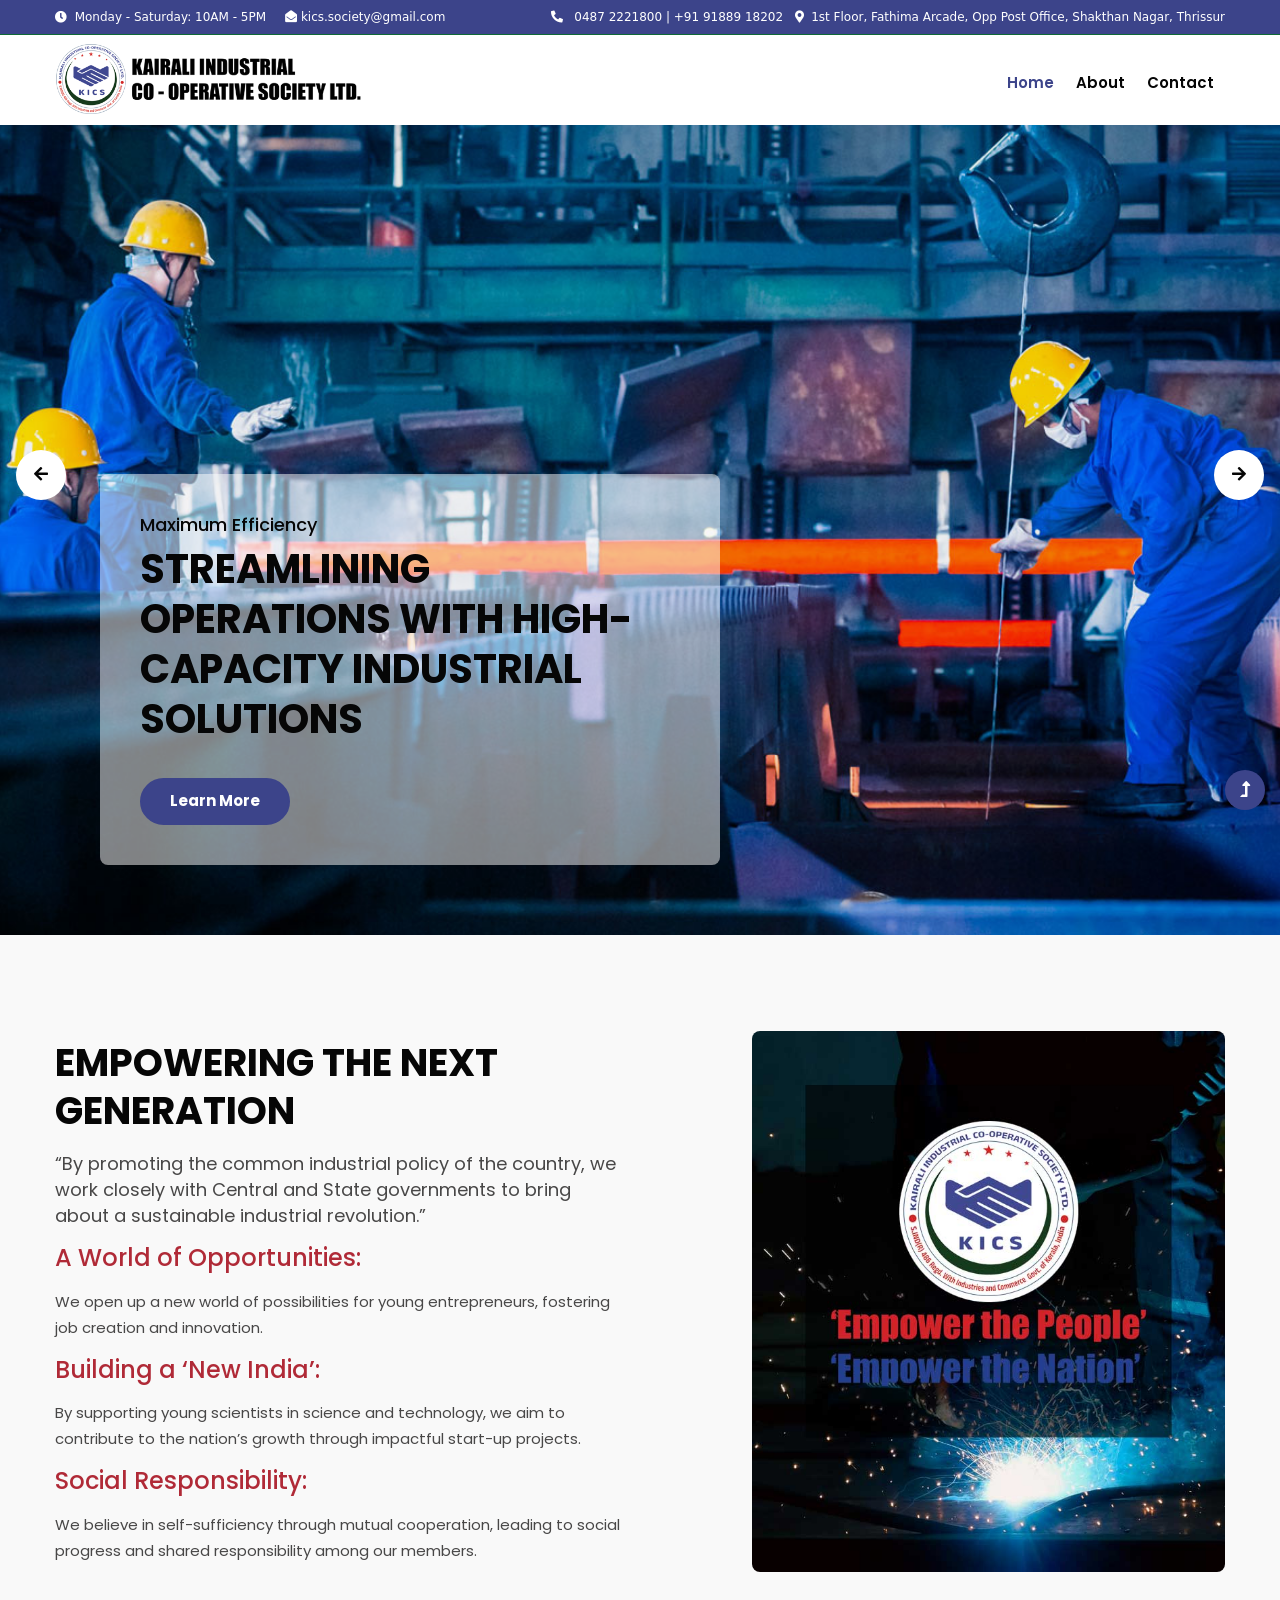
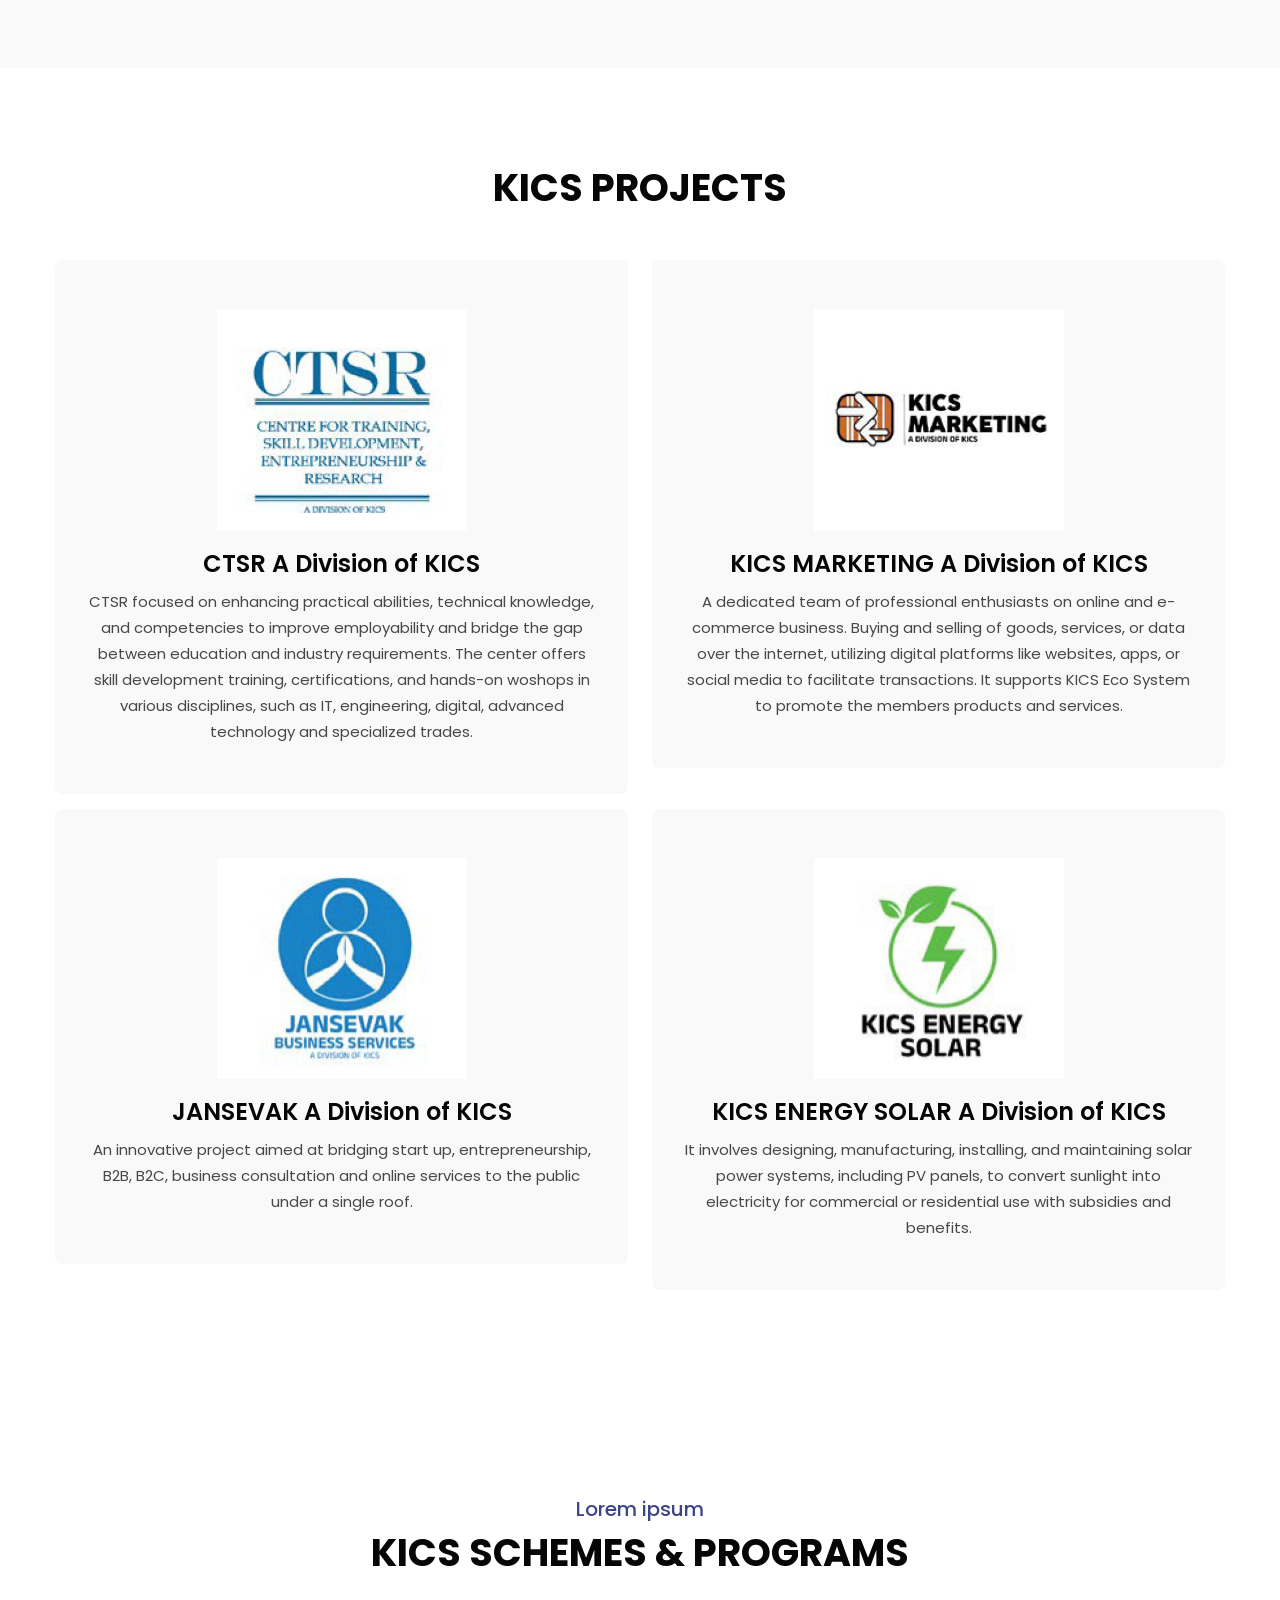
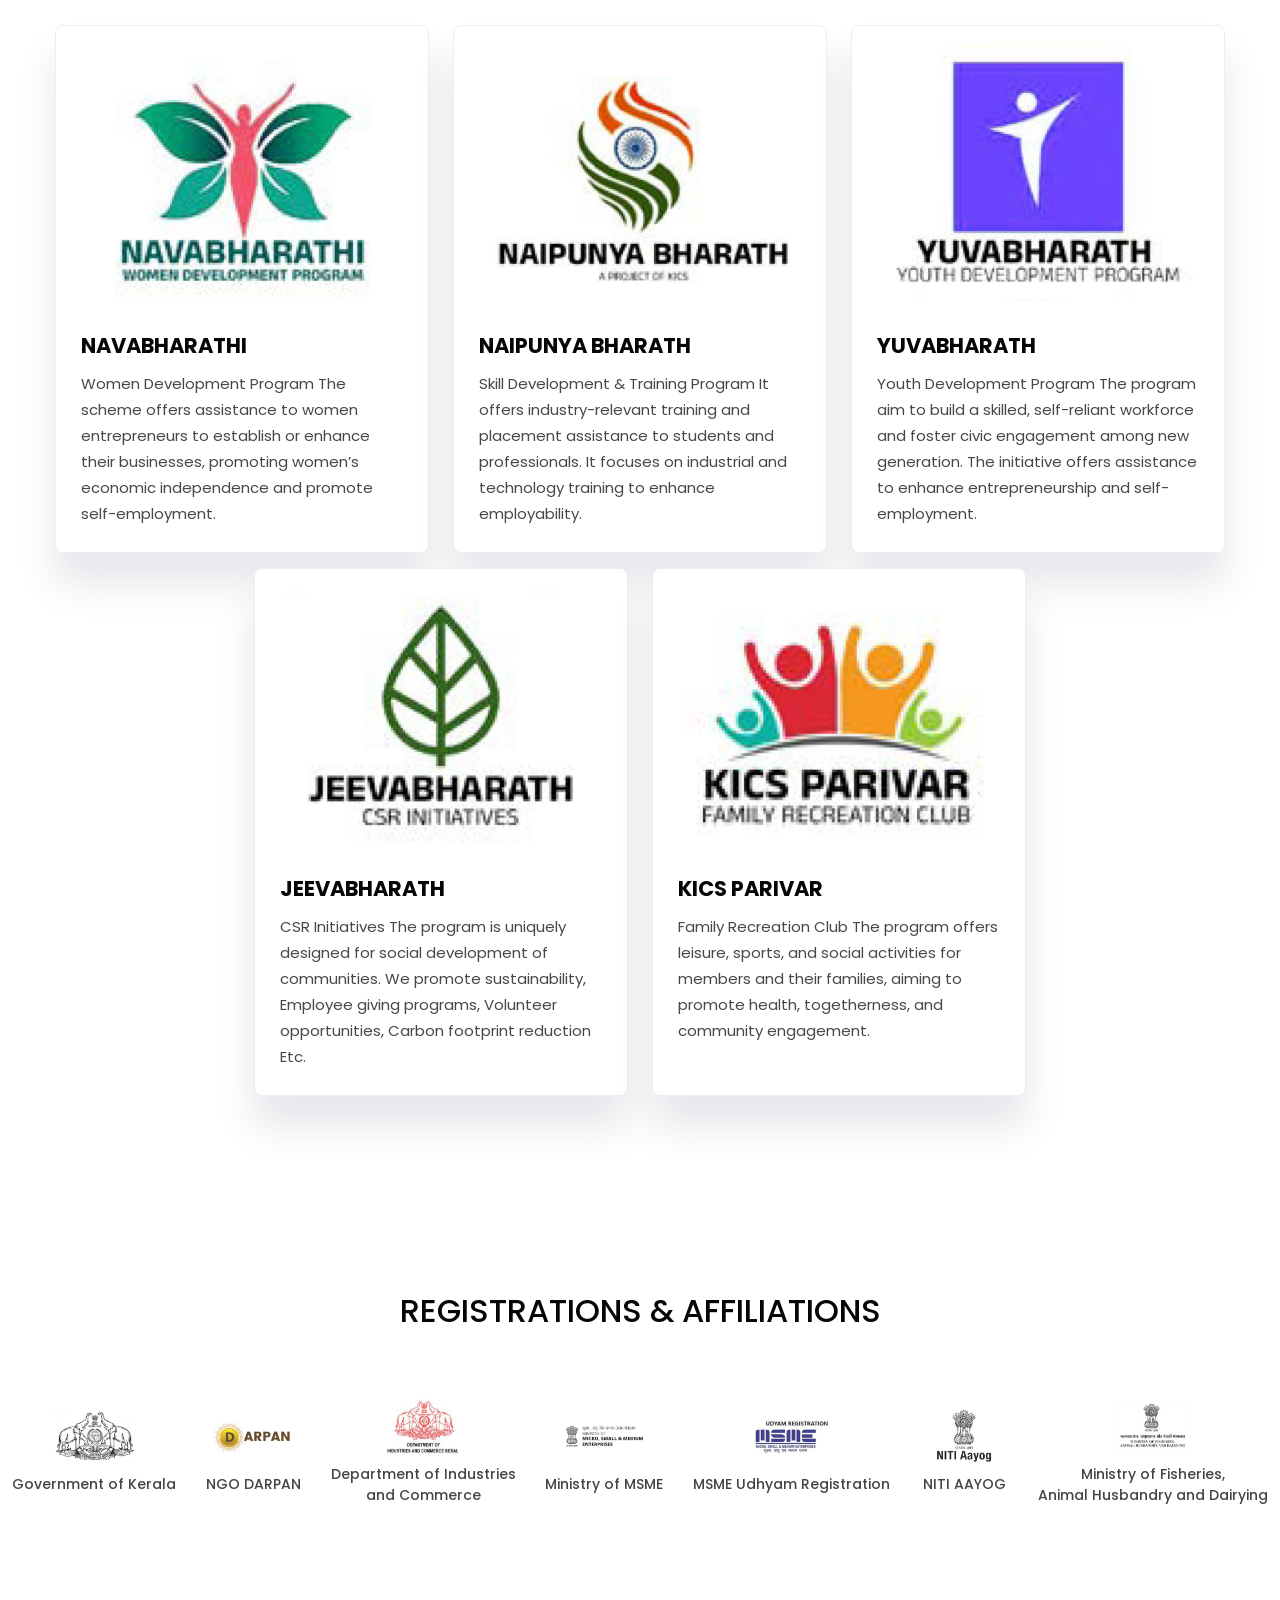
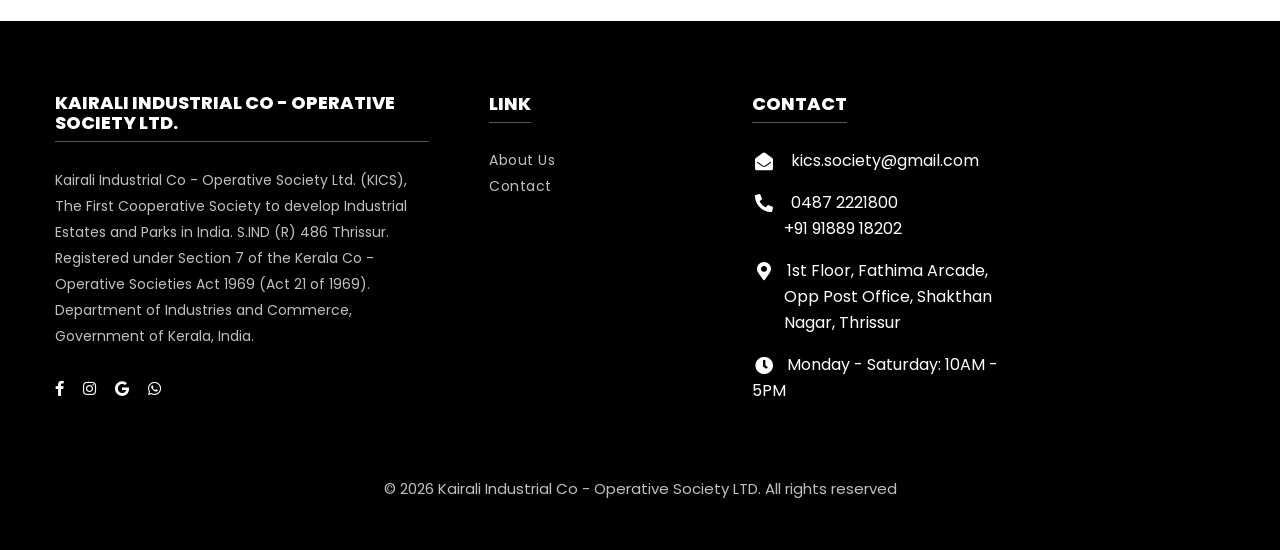
==== commit fd15d932: "Update index.html" ====
--- a/index.html
+++ b/index.html
@@ -84,7 +84,7 @@
     <!-- Floating Social Meadia-->
     <div class="container">
       <nav class="navbar navbar-expand-lg navbar-light">
-        <a class="navbar-brand" href="index.html"><img src="../kics/assets/images/KICS-logo-nav.png" /></a>
+        <a class="navbar-brand" href="index.html"><img src="assets/images/KICS-logo-nav.png" /></a>
         <button class="navbar-toggler collapsed" type="button" data-bs-toggle="collapse" data-bs-target="#navbarScroll"
           aria-controls="navbarScroll" aria-expanded="false" aria-label="Toggle navigation">
           <span class="navbar-toggler-icon fa icon-expand fa-bars"></span>
@@ -817,4 +817,4 @@
   <!-- //Js scripts -->
 </body>
 
-</html>+</html>
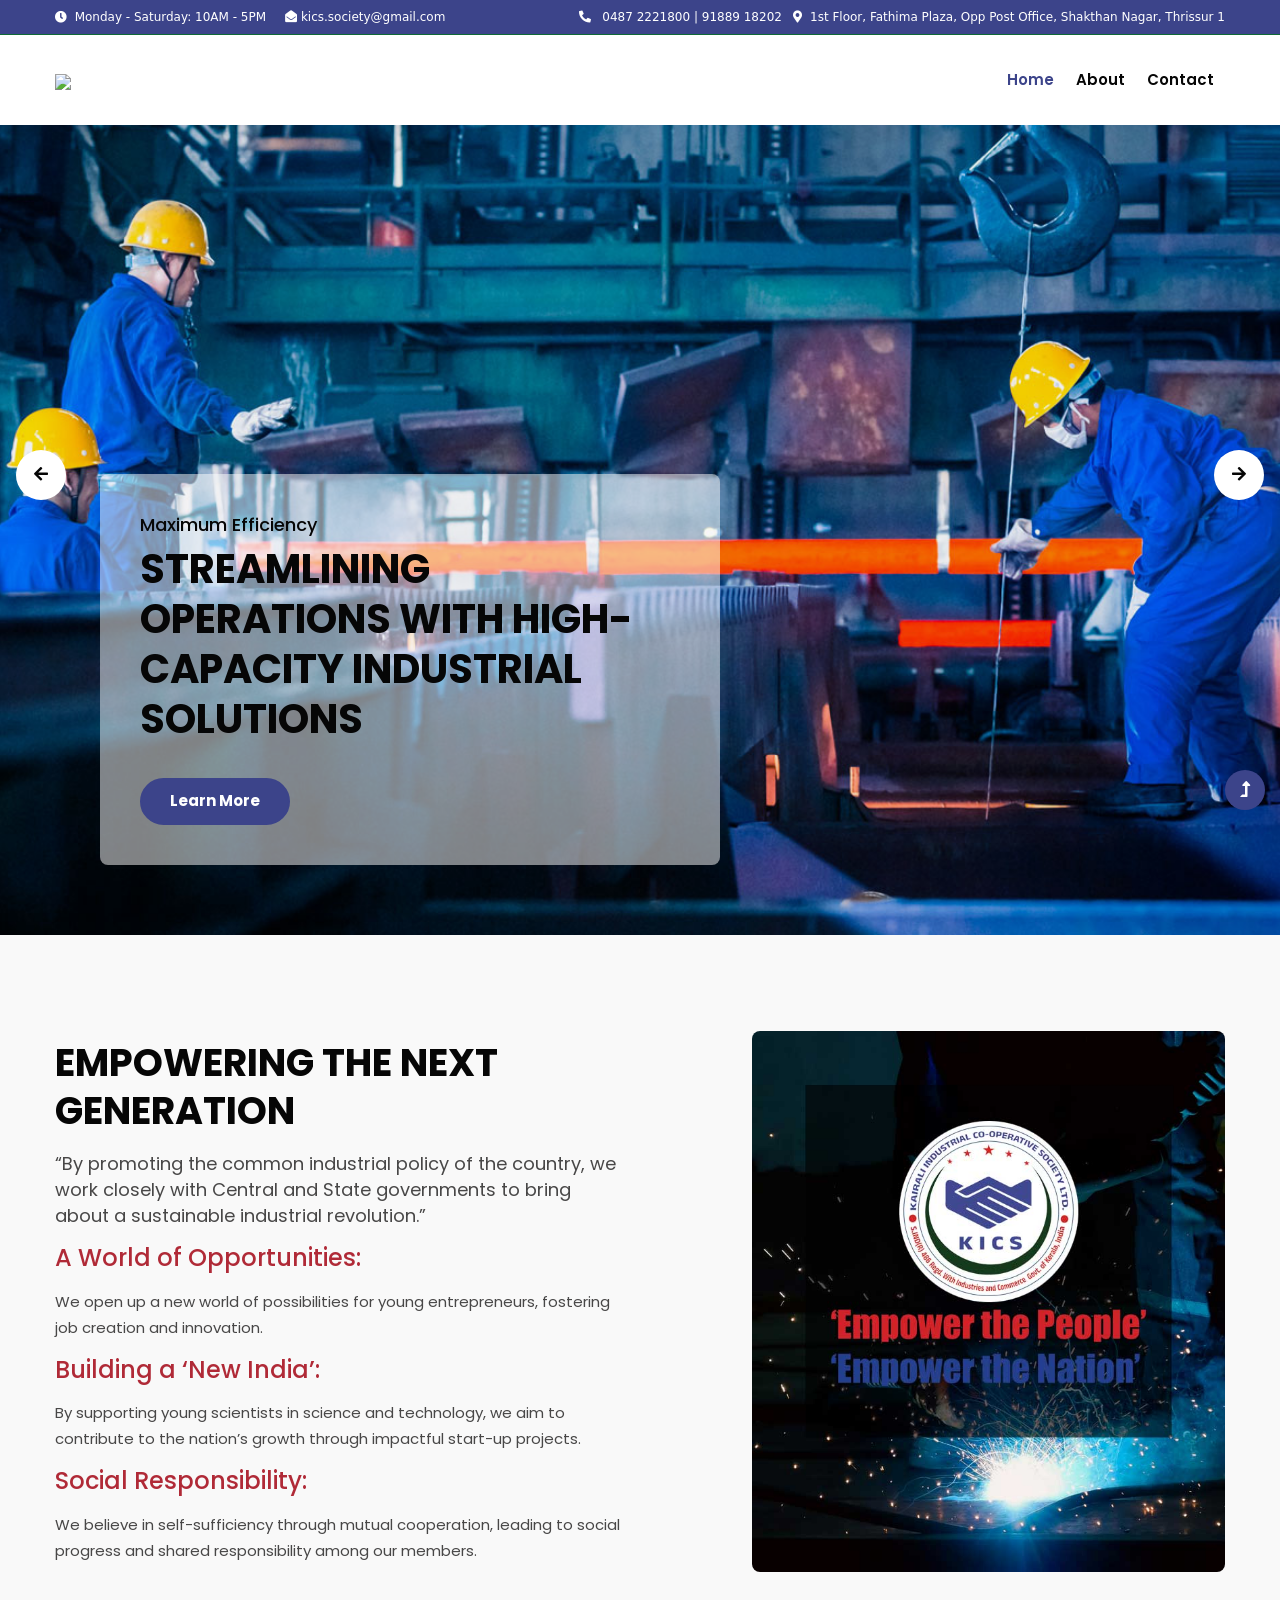
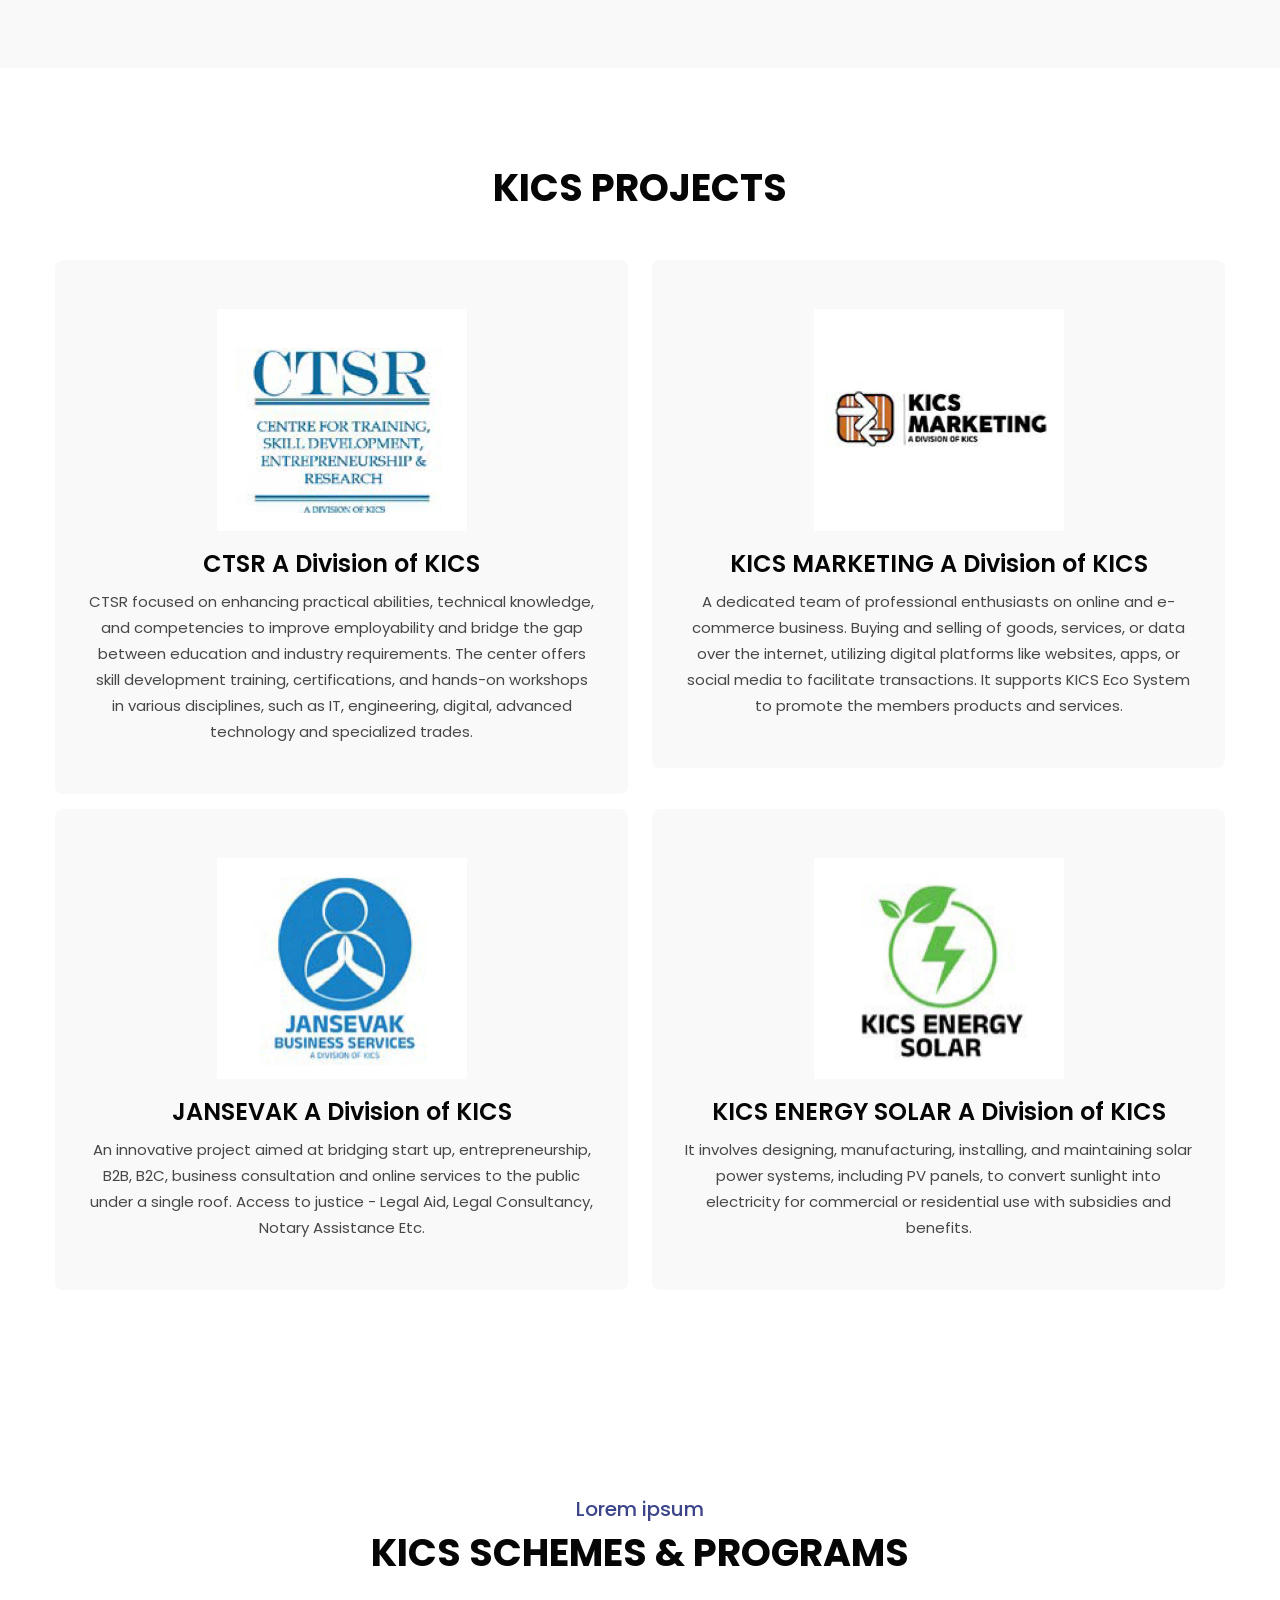
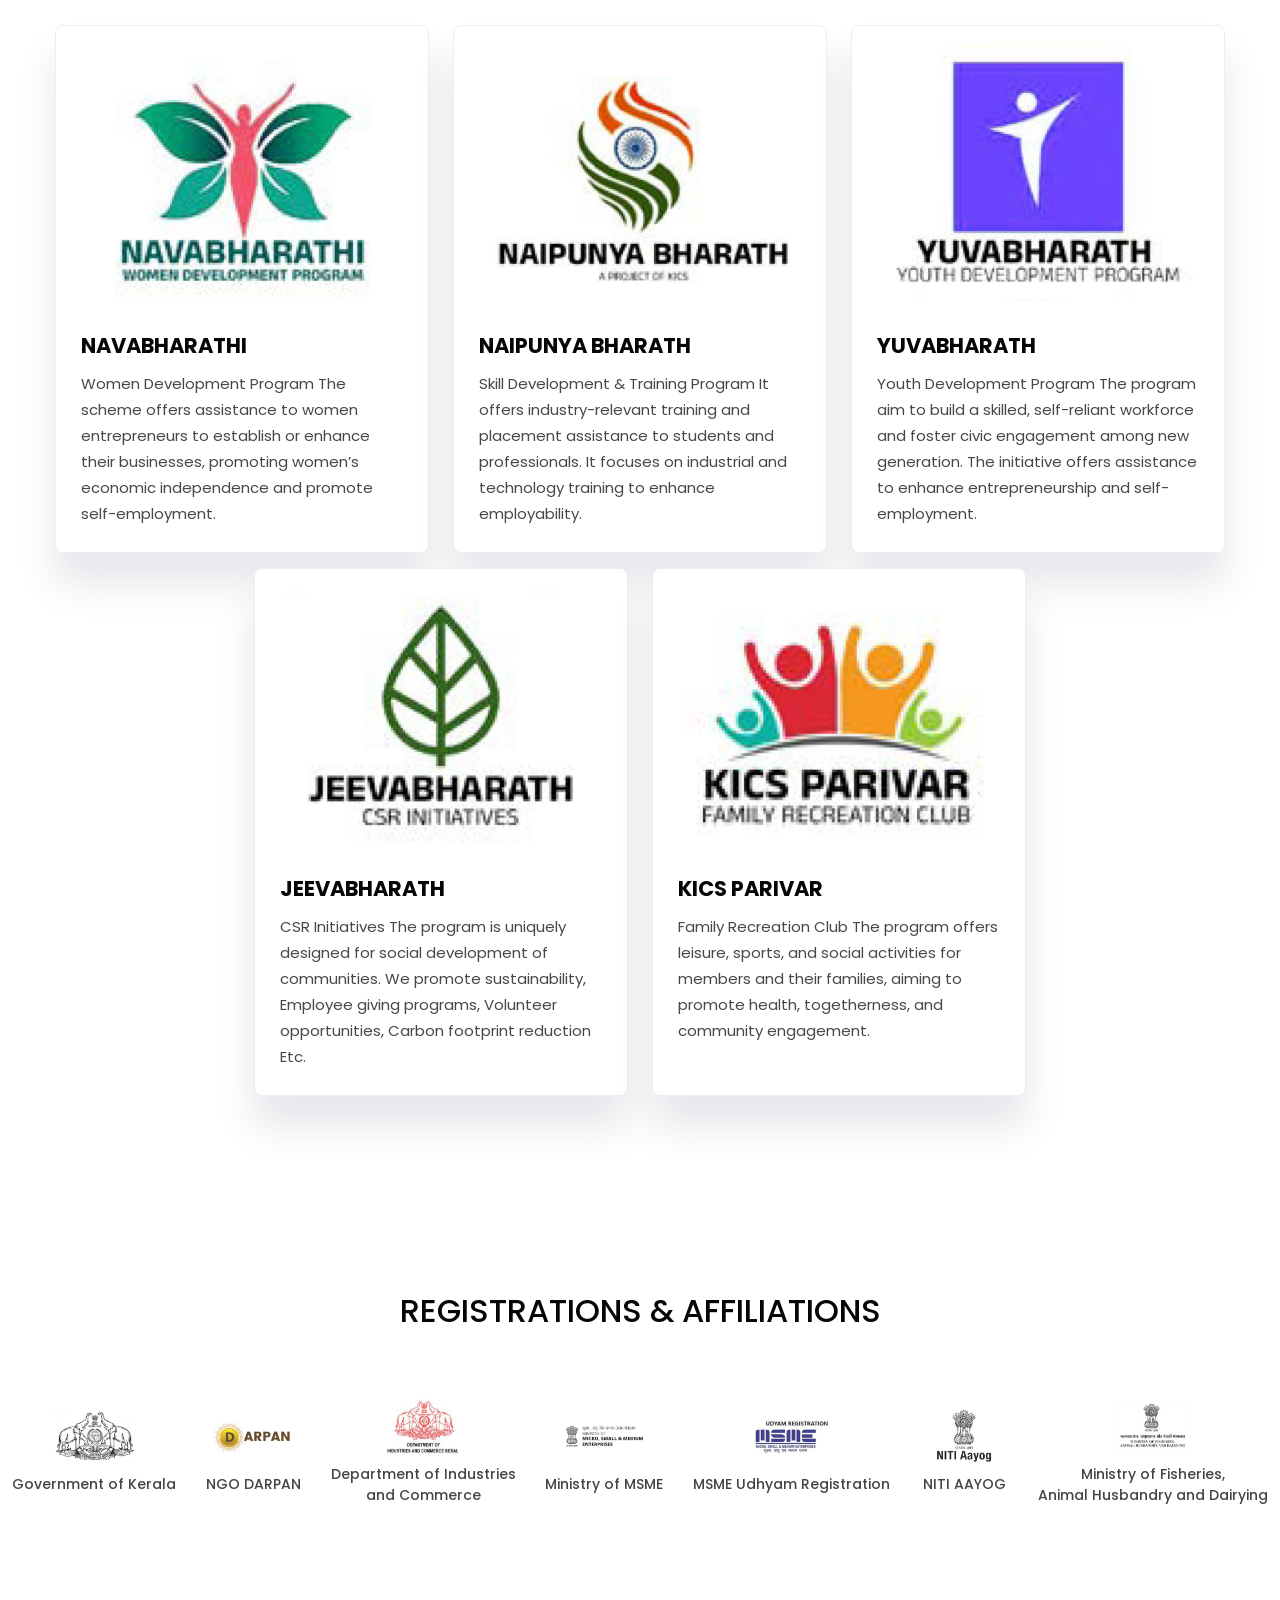
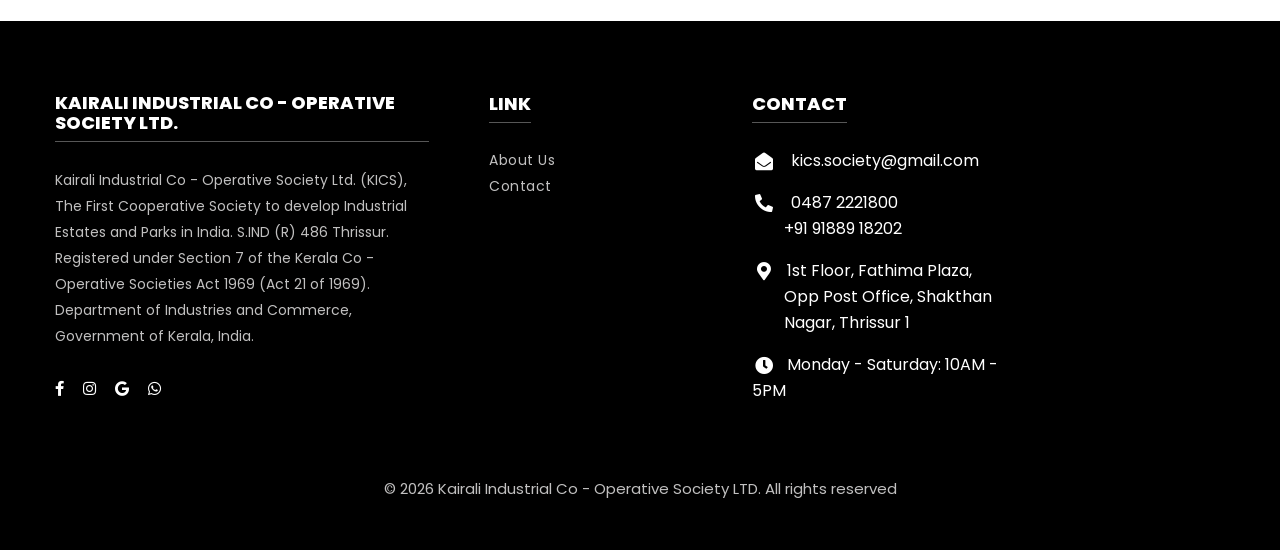
==== commit dd009bd1: "Update index.html" ====
--- a/index.html
+++ b/index.html
@@ -29,7 +29,6 @@
       <div class="container top-bar-cntnt">
         <div class="ribbon-sctn-one">
           <p class="ribbon-txt">
-
           </p>
           <p class="ribbon-txt">
             <span class="fas fa-clock"></span>&nbsp;&nbsp;Monday - Saturday: 10AM - 5PM &nbsp; &nbsp;
@@ -39,52 +38,22 @@
         </div>
         <div class="ribbon-sctn-two">
           <p class="ribbon-txt">
-            <a href="tel:+919188918202"><i class="fas fa-phone fa-flip-horizontal" aria-hidden="true"></i>
-              &nbsp;&nbsp;0487 2221800 | +91 91889 18202</a>
-            &nbsp;&nbsp;<i class="fas fa-map-marker-alt"></i>&nbsp; 1st Floor, Fathima Arcade, Opp Post Office,
-            Shakthan Nagar, Thrissur
+            <a href="tel:+914872221800"><i class="fas fa-phone fa-flip-horizontal" aria-hidden="true"></i>
+              &nbsp;&nbsp;0487 2221800</a> | <a href="tel:+919188918202">91889 18202</a>
+            &nbsp;&nbsp;<i class="fas fa-map-marker-alt"></i>&nbsp; 1st Floor, Fathima Plaza, Opp Post Office,
+            Shakthan Nagar, Thrissur 1
           </p>
         </div>
       </div>
     </div>
   </section>
   <!-- //Top Bar -->
+  
   <!-- header -->
   <header id="site-header" class="fixed-top">
-    <!-- Floating Social Meadia-->
-    <!--<div class="flt-scl-icns">
-        <ul>
-          <li>
-            <a class="facebook" href="#">
-              Facebook <i class="fab fa-facebook"></i>
-            </a>
-          </li>
-          <li>
-            <a class="instagram" href="#" target="_blank">
-              Instagram <i class="fab fa-instagram"></i>
-            </a>
-          </li>
-          <li>
-            <a class="gmail" href="mailto:" target="_blank">
-              Mail us <i class="fab fa-google"></i>
-            </a>
-          </li>
-          <li>
-            <a class="whatsapp" href="#" target="_blank">
-              Whatsapp <i class="fab fa-whatsapp"></i>
-            </a>
-          </li>
-          <li>
-            <a class="phone" href="tel:" target="_blank">
-              Call Us <i class="fa fa-phone fa-flip-horizontal"></i>
-            </a>
-          </li>
-        </ul>
-       </div>-->
-    <!-- Floating Social Meadia-->
     <div class="container">
       <nav class="navbar navbar-expand-lg navbar-light">
-        <a class="navbar-brand" href="index.html"><img src="assets/images/KICS-logo-nav.png" /></a>
+        <a class="navbar-brand" href="index.html"><img src="../kics/assets/images/KICS-logo-nav.png" /></a>
         <button class="navbar-toggler collapsed" type="button" data-bs-toggle="collapse" data-bs-target="#navbarScroll"
           aria-controls="navbarScroll" aria-expanded="false" aria-label="Toggle navigation">
           <span class="navbar-toggler-icon fa icon-expand fa-bars"></span>
@@ -102,42 +71,12 @@
               <a class="nav-link" href="contact.html">Contact</a>
             </li>
           </ul>
-          <!--<form
-              action="#search"
-              method="GET"
-              class="d-flex search-header ms-lg-2"
-            >
-              <input
-                class="form-control"
-                type="search"
-                placeholder="Enter Keyword..."
-                aria-label="Search"
-                required
-              />
-              <button class="btn btn-style" type="submit">
-                <i class="fas fa-search"></i>
-              </button>
-            </form>-->
-        </div>
-        <!-- toggle switch for light and dark theme -->
-        <!--<div class="cont-ser-position">
-                    <nav class="navigation">
-                        <div class="theme-switch-wrapper">
-                            <label class="theme-switch" for="checkbox">
-                                <input type="checkbox" id="checkbox">
-                                <div class="mode-container">
-                                    <i class="gg-sun"></i>
-                                    <i class="gg-moon"></i>
-                                </div>
-                            </label>
-                        </div>
-                    </nav>
-                </div>-->
-        <!-- //toggle switch for light and dark theme -->
+        </div>
       </nav>
     </div>
   </header>
   <!-- //header -->
+  
   <!-- banner section -->
   <div class="slider">
     <div class="slide current">
@@ -182,68 +121,7 @@
     <button id="next"><i class="fas fa-arrow-right"></i></button>
   </div>
   <!-- //banner section -->
-
-  <!-- home page service grids -->
-  <!--<section class="home-services py-5" id="services">
-        <div class="container py-lg-5 py-md-4 py-2">
-            <div class="title-main text-center mx-auto mb-md-5 mb-4" style="max-width:700px;">
-                <h5 class="small-title mb-2">Valued Services</h5>
-                <h3 class="title-style">More than 30+ years we provide Document Services</h3>
-            </div>
-            <div class="row justify-content-center">
-                <div class="col-lg-3 col-md-6">
-                    <div class="box-wrap">
-                        <div class="icon">
-                            <i class="fas fa-donate"></i>
-                        </div>
-                        <h4 class="number">01</h4>
-                        <h4><a href="#url">Business Set Up</a></h4>
-                        <p>Lorem ipsum dolor sit amet sed consectetur adipisicing elit.
-                            doloret quas saepe autem, dolor set.</p>
-                        <a href="services.html" class="read">Read more</a>
-                    </div>
-                </div>
-                <div class="col-lg-3 col-md-6 mt-md-0 mt-4">
-                    <div class="box-wrap">
-                        <div class="icon">
-                            <i class="fas fa-marker"></i>
-                        </div>
-                        <h4 class="number">02</h4>
-                        <h4><a href="#url">Corporate PRO Services</a></h4>
-                        <p>Lorem ipsum dolor sit amet sed consectetur adipisicing elit.
-                            doloret quas saepe autem, dolor set.</p>
-                        <a href="services.html" class="read">Read more</a>
-                    </div>
-                </div>
-                <div class="col-lg-3 col-md-6 mt-lg-0 mt-4">
-                    <div class="box-wrap">
-                        <div class="icon">
-                            <i class="fas fa-user-tie"></i>
-                        </div>
-                        <h4 class="number">03</h4>
-                        <h4><a href="#url">Golden Visa Services </a></h4>
-                        <p>Lorem ipsum dolor sit amet sed consectetur adipisicing elit.
-                            doloret quas saepe autem, dolor set.</p>
-                        <a href="services.html" class="read">Read more</a>
-                    </div>
-                </div>
-                <div class="col-lg-3 col-md-6 mt-lg-0 mt-4">
-                    <div class="box-wrap">
-                        <div class="icon">
-                            <i class="fas fa-calculator"></i>
-                        </div>
-                        <h4 class="number">04</h4>
-                        <h4><a href="#url">Family Visa Services</a></h4>
-                        <p>Lorem ipsum dolor sit amet sed consectetur adipisicing elit.
-                            doloret quas saepe autem, dolor set.</p>
-                        <a href="services.html" class="read">Read more</a>
-                    </div>
-                </div>
-            </div>
-        </div>
-    </section>-->
-  <!-- //home page service grids -->
-
+  
   <!-- why choose section -->
   <section class="ard-servicesblock py-5" id="whychoose">
     <div class="container py-lg-5 py-md-4 py-2">
@@ -308,10 +186,9 @@
               <h3 class="mt-3 mb-2">CTSR A Division of KICS</h3>
               <p class="">
                 CTSR focused on enhancing practical abilities, technical knowledge, and competencies to improve
-                employability and bridge the gap
-                between education and industry requirements. The center offers skill development training,
-                certifications, and hands-on woshops
-                in various disciplines, such as IT, engineering, digital, advanced technology and specialized trades.
+                employability and bridge the gap between education and industry requirements. The center offers skill development training,
+                certifications, and hands-on workshops in various disciplines, such as IT, engineering, digital, 
+                advanced technology and specialized trades.
               </p>
             </a>
           </div>
@@ -338,7 +215,7 @@
               <p class="">
                 An innovative project aimed at bridging start up, entrepreneurship, B2B, B2C, business consultation and
                 online services to the public
-                under a single roof.
+                under a single roof. Access to justice - Legal Aid, Legal Consultancy, Notary Assistance Etc.
               </p>
             </a>
           </div>
@@ -478,7 +355,6 @@
       </div>
       <!-- ROW 1 -->
       <div class="logo-strap row-one mb-4">
-
         <div class="logo-box">
           <img src="assets/images/Affliation/affliation-logo1.jpg">
           <span>Government of Kerala</span>
@@ -513,84 +389,10 @@
           <img src="assets/images/Affliation/affliation-logo7.jpg">
           <span>Ministry of Fisheries, <br>Animal Husbandry and Dairying</span>
         </div>
-
       </div>
     </div>
   </section>
   <!--AFFILIATIONS end-->
-
-  <!-- testimonials section -->
-  <!--<section class="ard-index4 py-5" id="testimonials">
-        <div class="container py-md-5 py-4">
-            <div class="content-slider text-center py-4">
-                <div class="clients-slider">
-                    <div class="mask">
-                        <ul>
-                            <li class="anim1">
-                                <img src="assets/images/testi1.jpg" class="img-fluid rounded-circle"
-                                    alt="client image" />
-                                <blockquote class="quote"><q>Duis aute irure dolor in reprehenderit in voluptate
-                                        velit esse
-                                        cillum dolore eu. Excepteur sint occaecat cupidatat
-                                        non proident, sunt in culpa qui officia deserunt mollit anim id est
-                                        laborum.
-                                    </q> </blockquote>
-                                <div class="source">- Mario Spe</div>
-                            </li>
-
-                            <li class="anim2">
-                                <img src="assets/images/testi2.jpg" class="img-fluid rounded-circle"
-                                    alt="client image" />
-                                <blockquote class="quote"><q>Sed ut perspiciatis unde omnis iste natus error sit
-                                        voluptatem
-                                        accusantium doloremque laudantium, totam rem aperiam, eaque ipsa quae ab
-                                        illo
-                                        inventore.
-                                    </q> </blockquote>
-                                <div class="source">- Petey Cru</div>
-                            </li>
-                            <li class="anim3">
-                                <img src="assets/images/testi3.jpg" class="img-fluid rounded-circle "
-                                    alt="client image" />
-                                <blockquote class="quote"><q>Lorem ipsum dolor sit amet, consectetur adipiscing
-                                        elit, sed do
-                                        eiusmod tempor incididunt ut labore et dolore magna aliqua. Ut enim ad minim
-                                        veniam,
-                                        quis nostrud exercitation.
-                                    </q> </blockquote>
-                                <div class="source">- Anna Sth</div>
-                            </li>
-                            <li class="anim4">
-                                <img src="assets/images/testi1.jpg" class="img-fluid rounded-circle"
-                                    alt="client image" />
-                                <blockquote class="quote"><q>Duis aute irure dolor in reprehenderit in voluptate
-                                        velit esse
-                                        cillum dolore eu. Excepteur sint occaecat cupidatat
-                                        non proident, sunt in culpa qui officia deserunt mollit anim id est
-                                        laborum.
-                                    </q> </blockquote>
-                                <div class="source">- Gail For</div>
-                            </li>
-                            <li class="anim5">
-                                <img src="assets/images/testi2.jpg" class="img-fluid rounded-circle"
-                                    alt="client image" />
-                                <blockquote class="quote"><q>Lorem ipsum dolor sit amet, consectetur adipiscing
-                                        elit, sed do
-                                        eiusmod tempor incididunt ut labore et dolore magna aliqua. Ut enim ad minim
-                                        veniam,
-                                        quis nostrud exercitation.
-                                    </q> </blockquote>
-                                <div class="source">- Boye Fra</div>
-                            </li>
-                        </ul>
-                    </div>
-                </div>
-            </div>
-        </div>
-    </section>-->
-  <!-- //testimonials section -->
-
-
 
   <!-- footer -->
   <footer class="ard-footer py-5">
@@ -640,13 +442,13 @@
             </div>
             <div class="href2 my-3">
               <span class="fas fa-phone-alt"></span>
-              <a href="tel:+91 91889 18202">0487 2221800 <br> &nbsp; &nbsp; &nbsp; &nbsp; +91 91889 18202</a>
+              <a href="tel:+914872221800">0487 2221800</a> <br> &nbsp; &nbsp; &nbsp; &nbsp; <a href="tel:+919188918202">+91 91889 18202</a>
             </div>
             <div>
               <p class="contact-para mb-3">
-                <span class="fas fa-map-marker-alt"></span>1st Floor, Fathima Arcade,
+                <span class="fas fa-map-marker-alt"></span>1st Floor, Fathima Plaza,
                 <br> &nbsp; &nbsp; &nbsp; &nbsp; Opp Post Office, Shakthan <br> &nbsp; &nbsp; &nbsp; &nbsp; Nagar,
-                Thrissur
+                Thrissur 1
               </p>
             </div>
             <div>
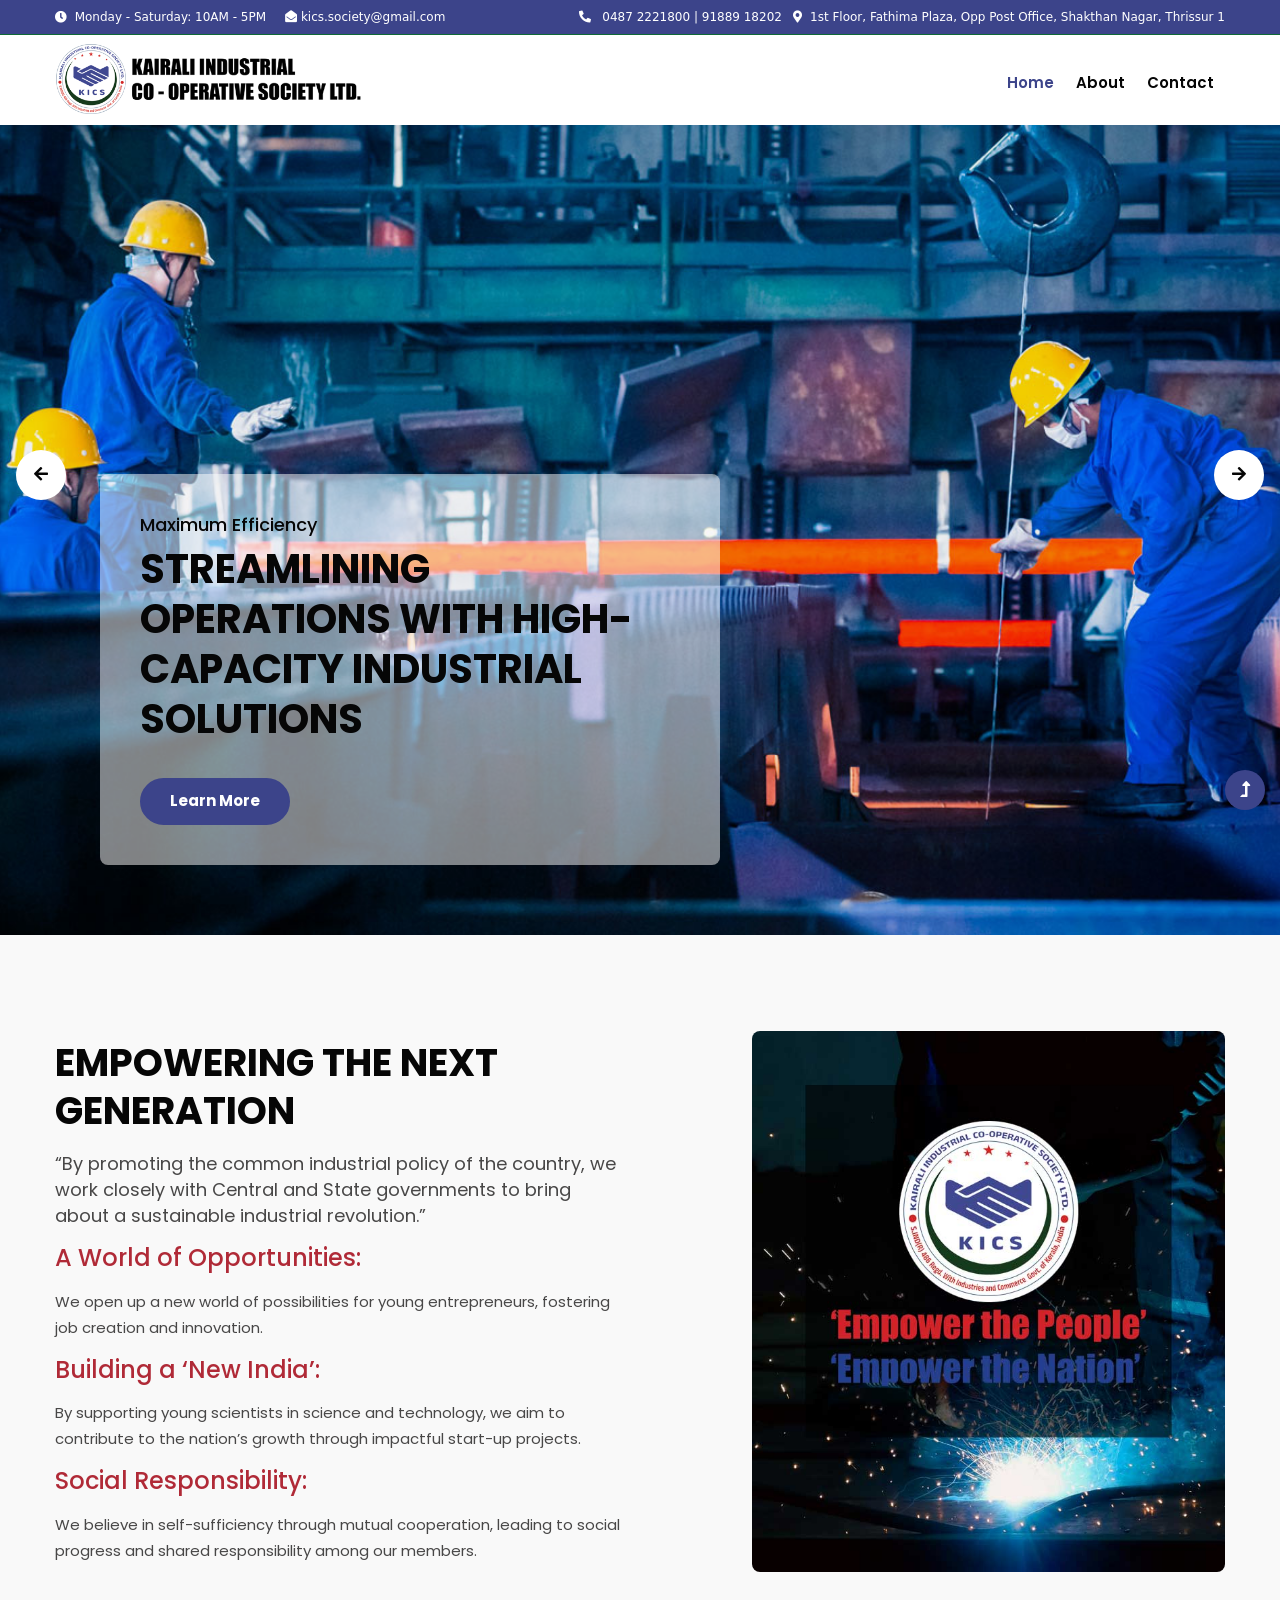
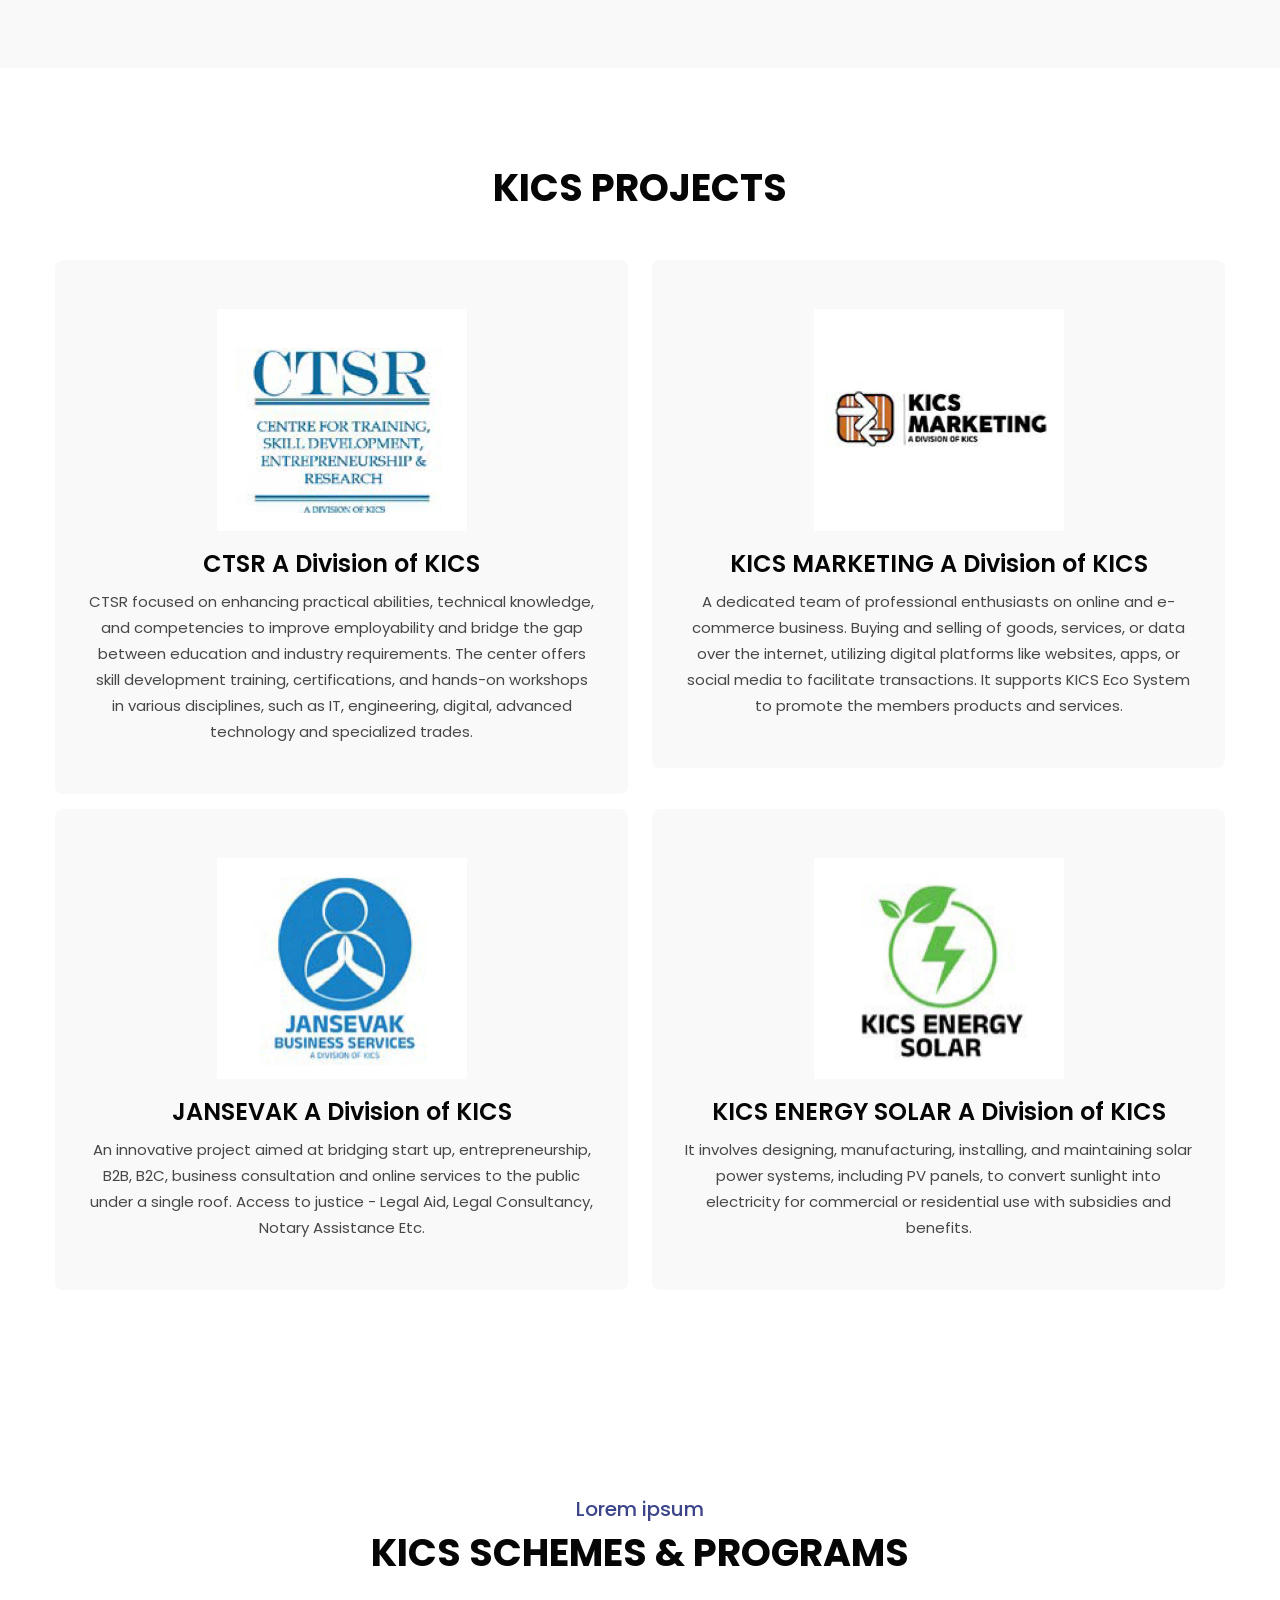
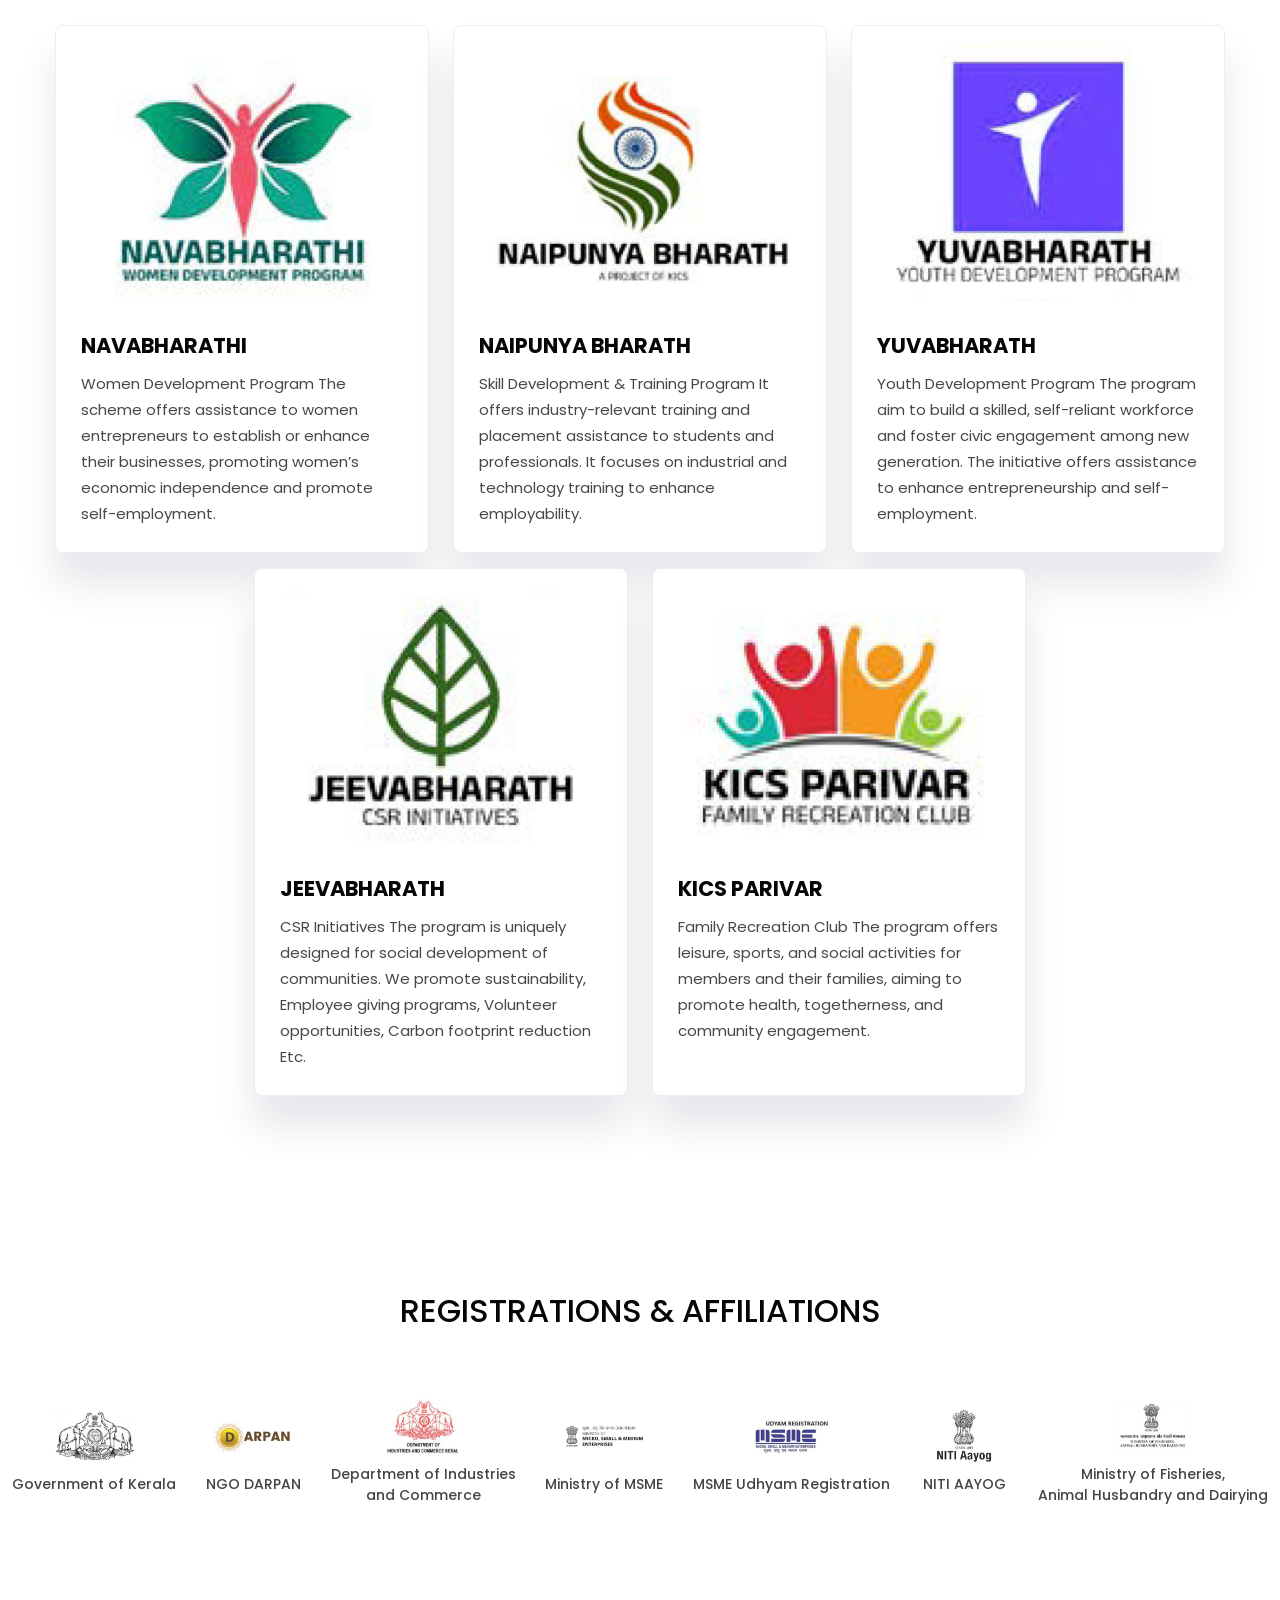
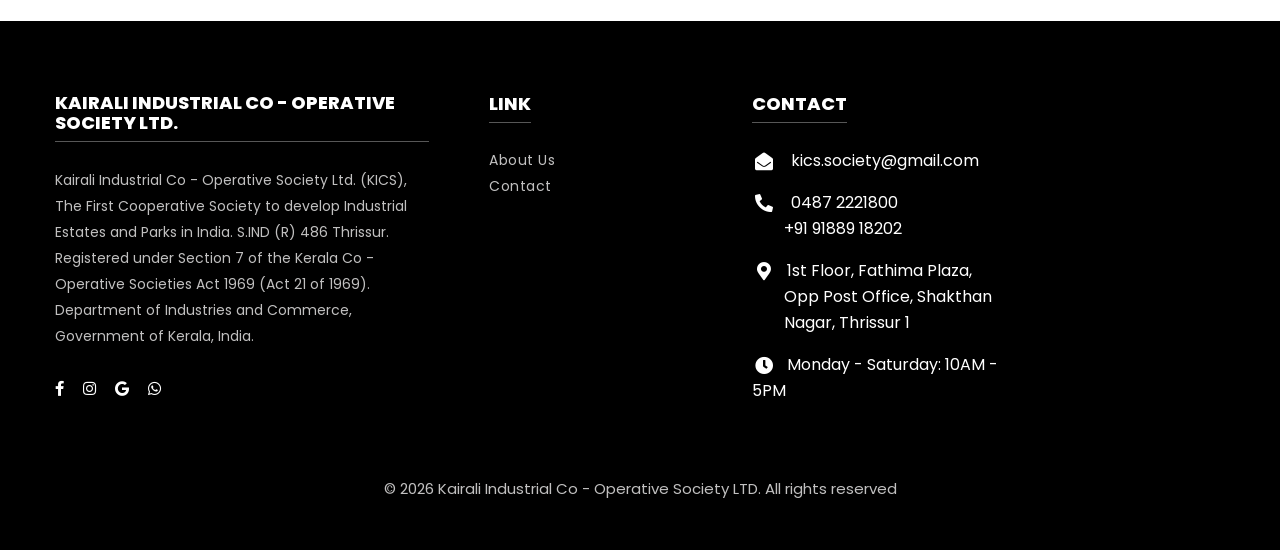
==== commit 2adb2210: "Update index.html" ====
--- a/index.html
+++ b/index.html
@@ -53,7 +53,7 @@
   <header id="site-header" class="fixed-top">
     <div class="container">
       <nav class="navbar navbar-expand-lg navbar-light">
-        <a class="navbar-brand" href="index.html"><img src="../kics/assets/images/KICS-logo-nav.png" /></a>
+        <a class="navbar-brand" href="index.html"><img src="../assets/images/KICS-logo-nav.png" /></a>
         <button class="navbar-toggler collapsed" type="button" data-bs-toggle="collapse" data-bs-target="#navbarScroll"
           aria-controls="navbarScroll" aria-expanded="false" aria-label="Toggle navigation">
           <span class="navbar-toggler-icon fa icon-expand fa-bars"></span>
--- a/assets/css/style-starter.css
+++ b/assets/css/style-starter.css
@@ -20918,6 +20918,12 @@
 .logo-strap img:hover {
   opacity: 1;
 }
+@media only screen and (max-width: 768px) {
+  .logo-strap {
+    display: flex;
+    flex-direction: column;
+  }
+}
 /* AFFILIATIONS end */
 
 /* //Footer */
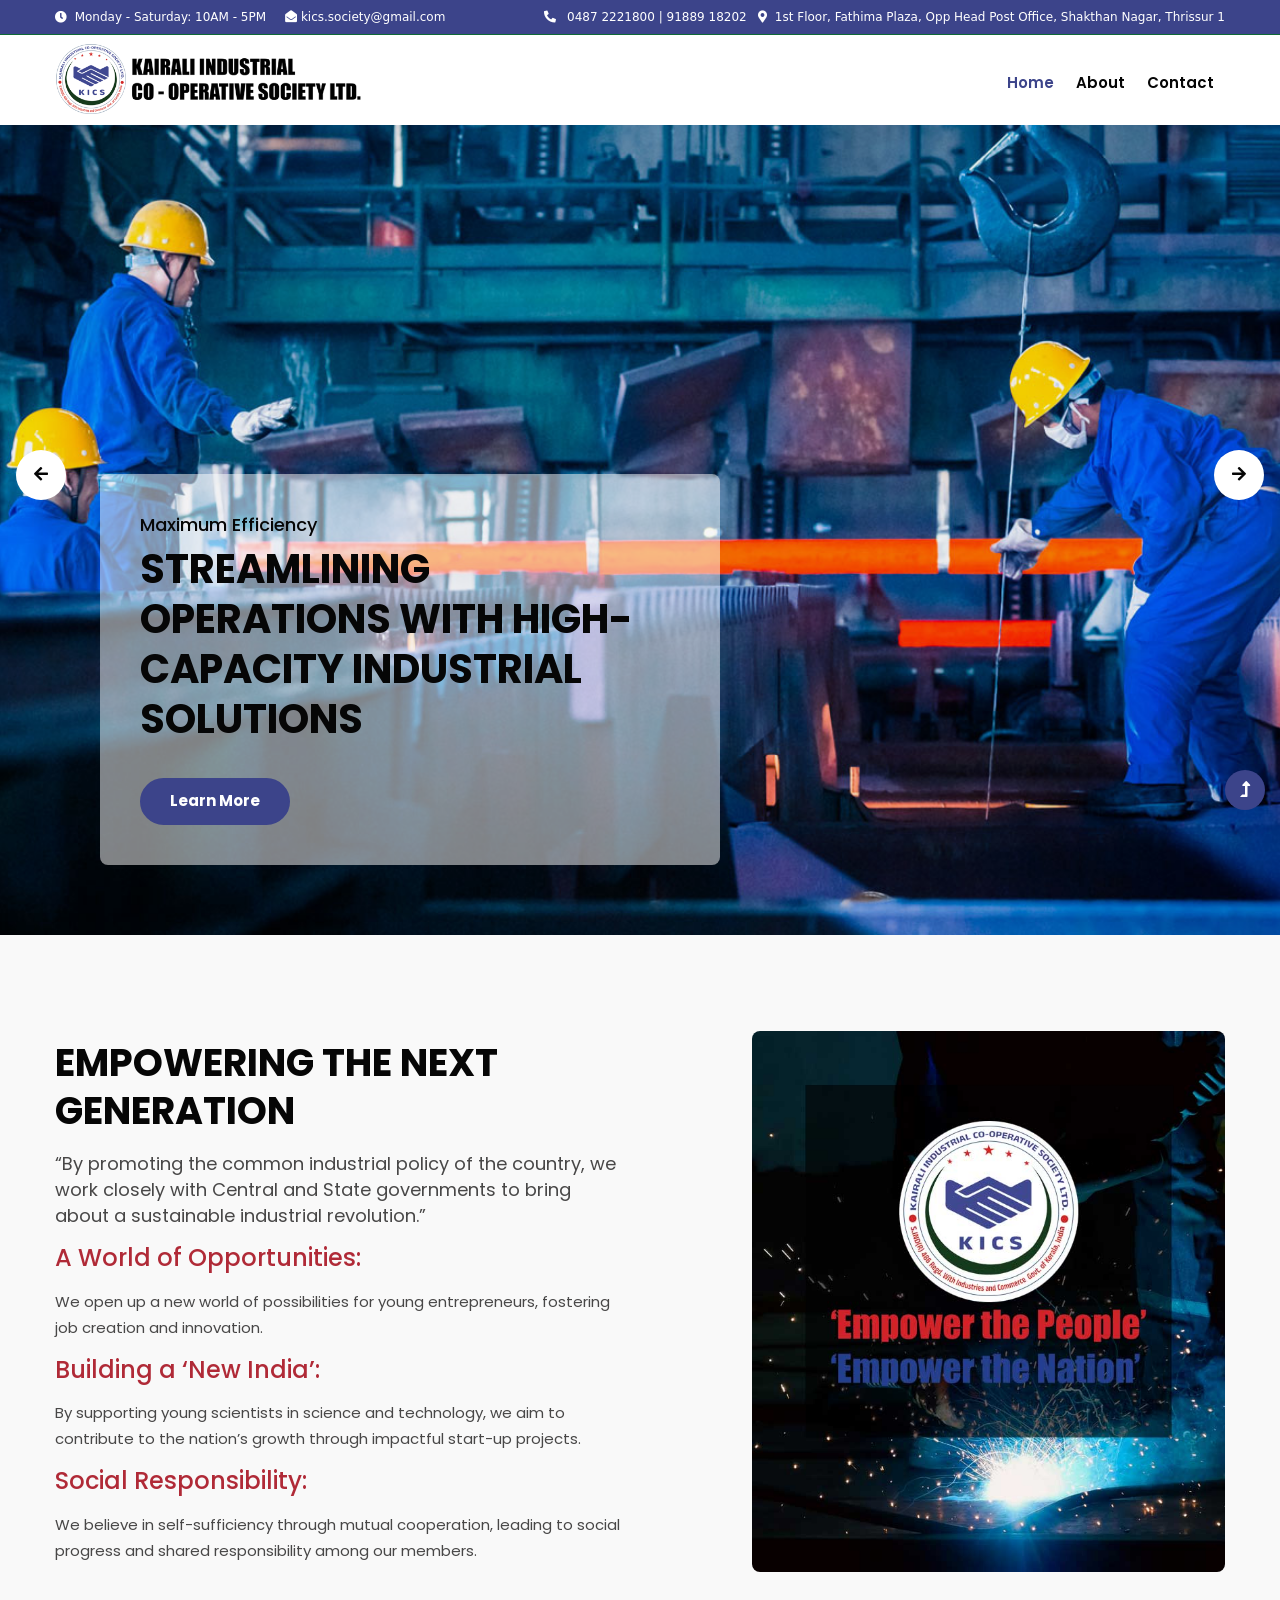
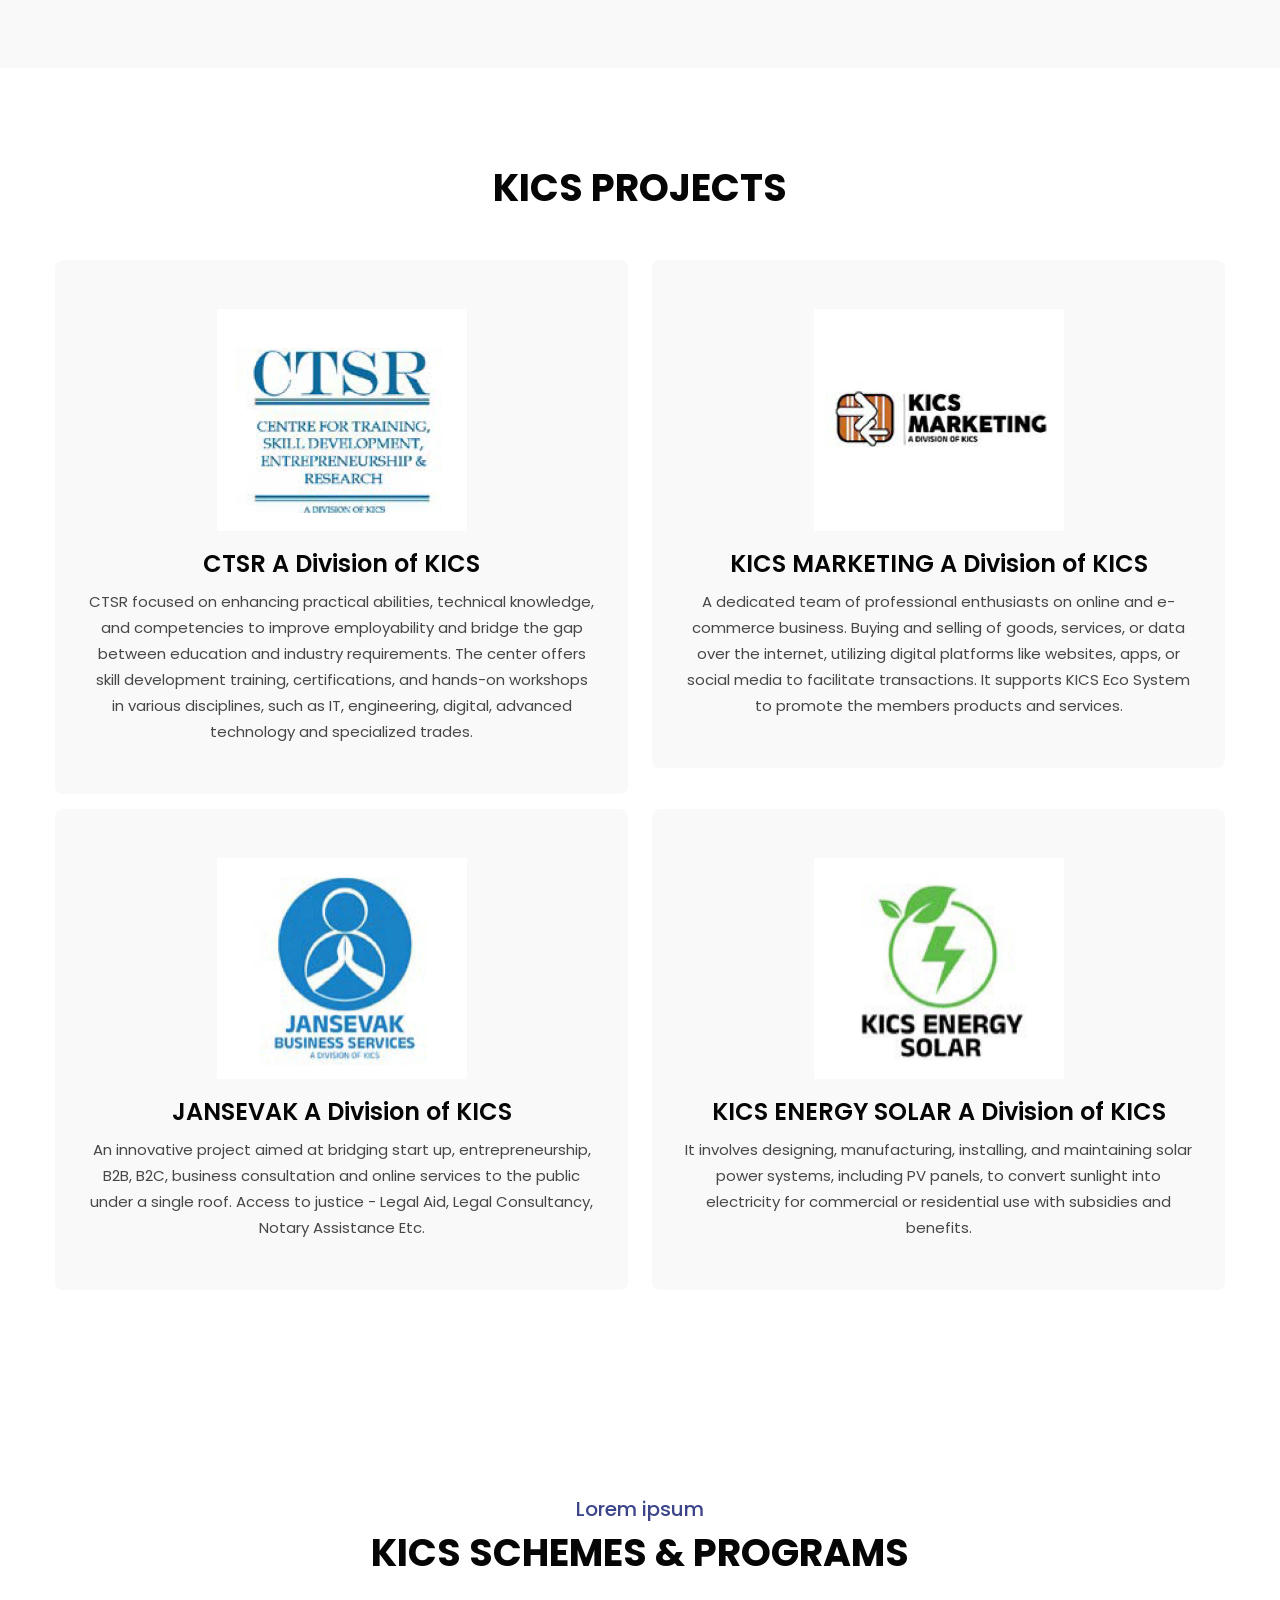
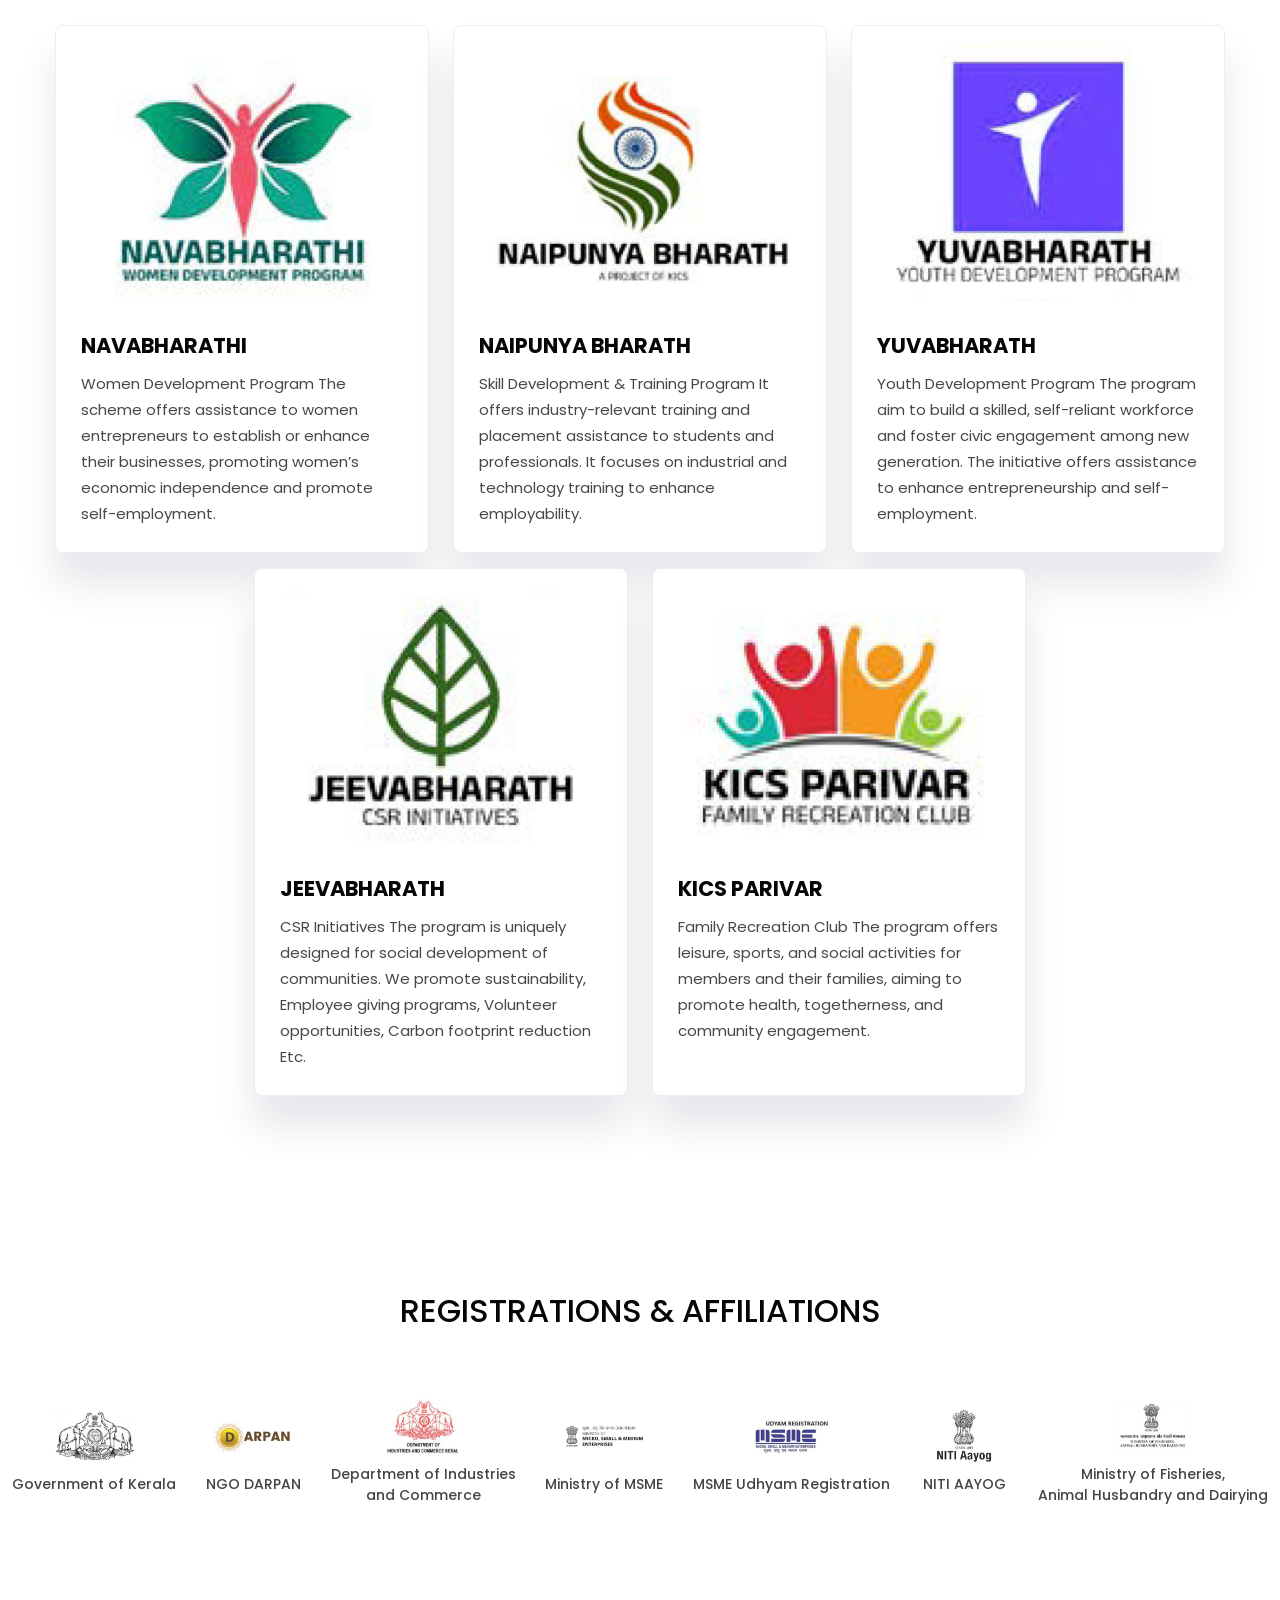
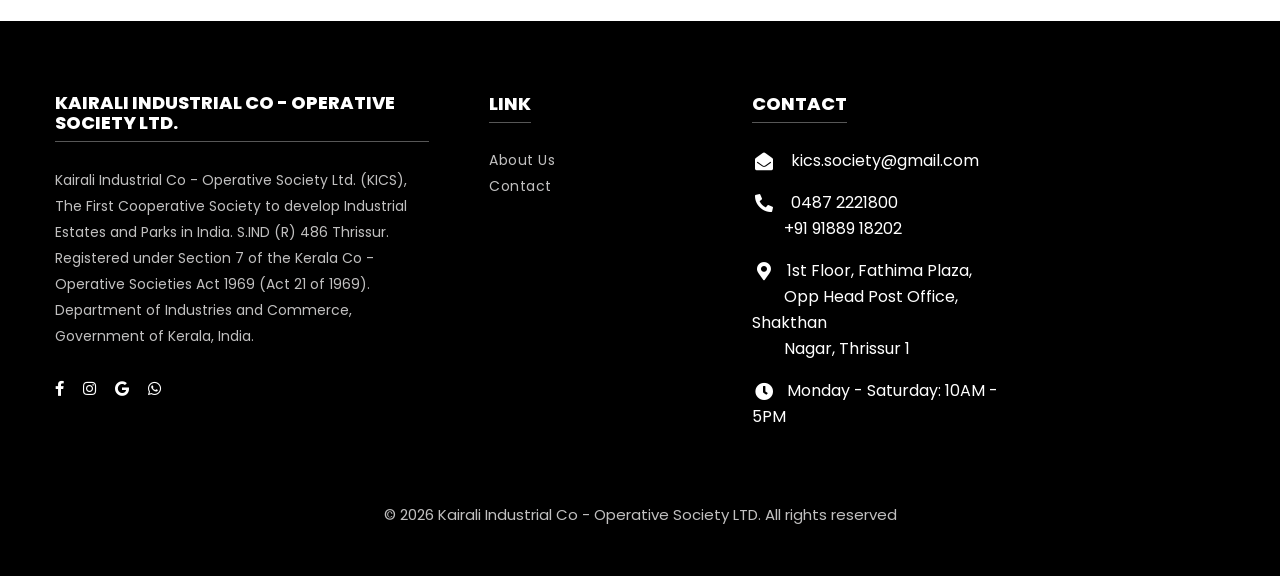
==== commit d402f164: "Update index.html" ====
--- a/index.html
+++ b/index.html
@@ -40,7 +40,7 @@
           <p class="ribbon-txt">
             <a href="tel:+914872221800"><i class="fas fa-phone fa-flip-horizontal" aria-hidden="true"></i>
               &nbsp;&nbsp;0487 2221800</a> | <a href="tel:+919188918202">91889 18202</a>
-            &nbsp;&nbsp;<i class="fas fa-map-marker-alt"></i>&nbsp; 1st Floor, Fathima Plaza, Opp Post Office,
+            &nbsp;&nbsp;<i class="fas fa-map-marker-alt"></i>&nbsp; 1st Floor, Fathima Plaza, Opp Head Post Office,
             Shakthan Nagar, Thrissur 1
           </p>
         </div>
@@ -53,7 +53,7 @@
   <header id="site-header" class="fixed-top">
     <div class="container">
       <nav class="navbar navbar-expand-lg navbar-light">
-        <a class="navbar-brand" href="index.html"><img src="../assets/images/KICS-logo-nav.png" /></a>
+        <a class="navbar-brand" href="index.html"><img src="assets/images/KICS-logo-nav.png" /></a>
         <button class="navbar-toggler collapsed" type="button" data-bs-toggle="collapse" data-bs-target="#navbarScroll"
           aria-controls="navbarScroll" aria-expanded="false" aria-label="Toggle navigation">
           <span class="navbar-toggler-icon fa icon-expand fa-bars"></span>
@@ -447,7 +447,7 @@
             <div>
               <p class="contact-para mb-3">
                 <span class="fas fa-map-marker-alt"></span>1st Floor, Fathima Plaza,
-                <br> &nbsp; &nbsp; &nbsp; &nbsp; Opp Post Office, Shakthan <br> &nbsp; &nbsp; &nbsp; &nbsp; Nagar,
+                <br> &nbsp; &nbsp; &nbsp; &nbsp; Opp Head Post Office, Shakthan <br> &nbsp; &nbsp; &nbsp; &nbsp; Nagar,
                 Thrissur 1
               </p>
             </div>
--- a/assets/css/style-starter.css
+++ b/assets/css/style-starter.css
@@ -20557,7 +20557,7 @@
 
 /* inner banner */
 .inner-banner {
-  background: url(../images/inner-banner.jpg) no-repeat top;
+  background: linear-gradient(rgba(6,72,105,0.849), rgb(60,68,138)), url(../images/inner-banner.jpg) no-repeat top;
   background-size: cover;
   -webkit-background-size: cover;
   -moz-background-size: cover;
@@ -20579,7 +20579,7 @@
 }
 
 h4.inner-text-title {
-  color: var(--primary-color);
+  color: #fff;
   font-weight: 800;
   margin-bottom: 5px;
   font-size: 30px;
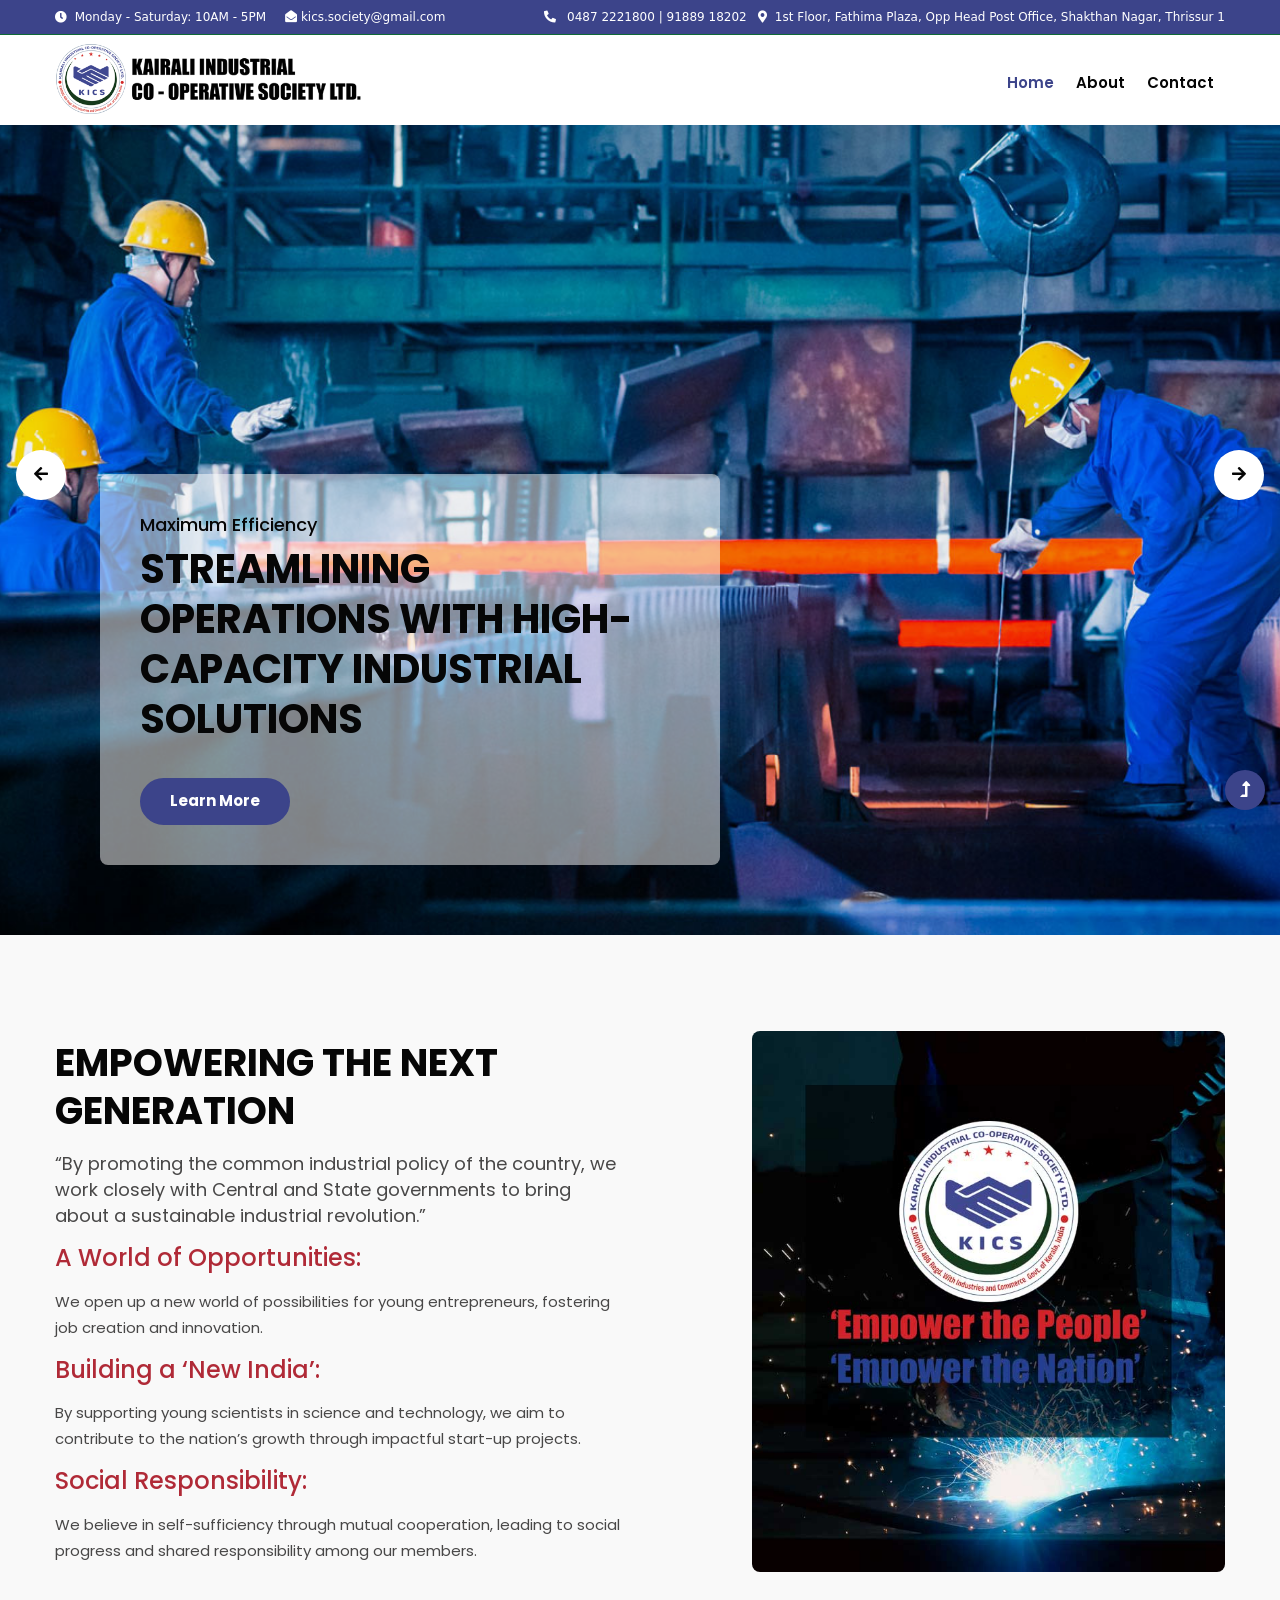
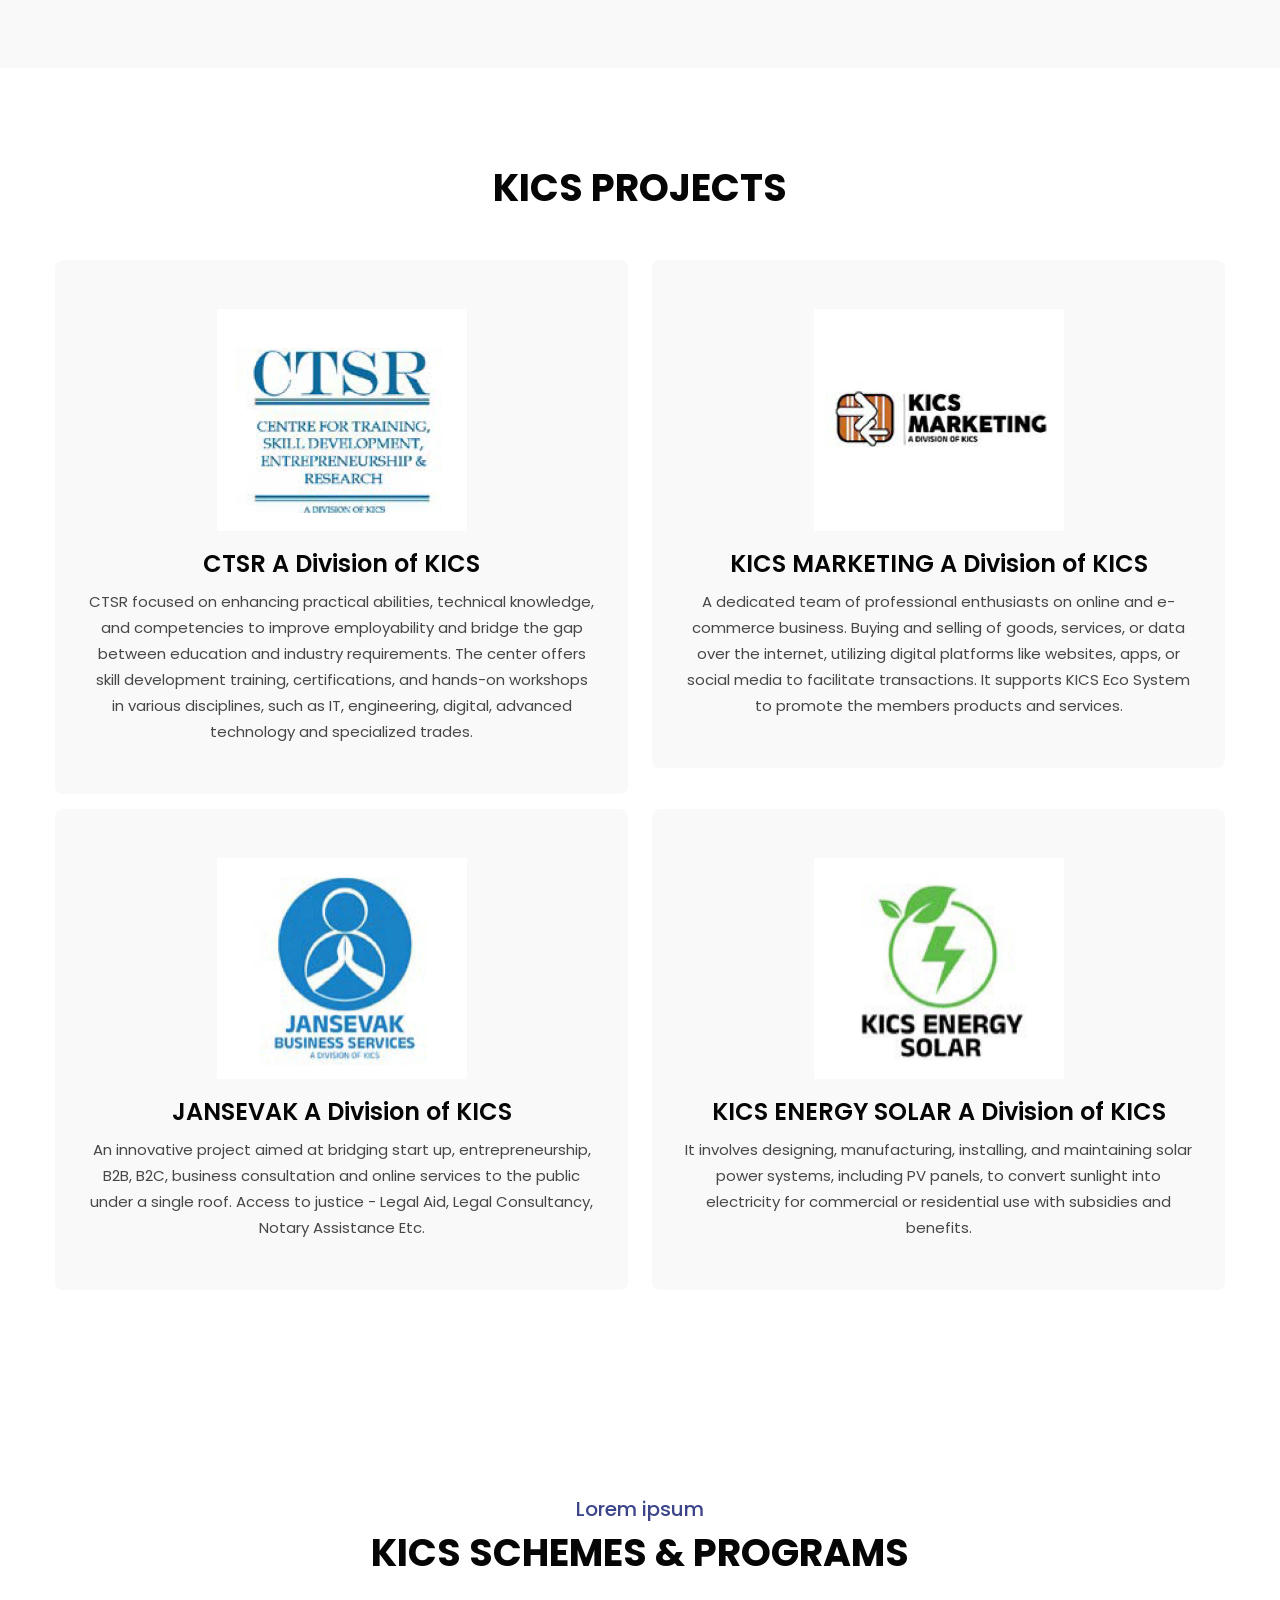
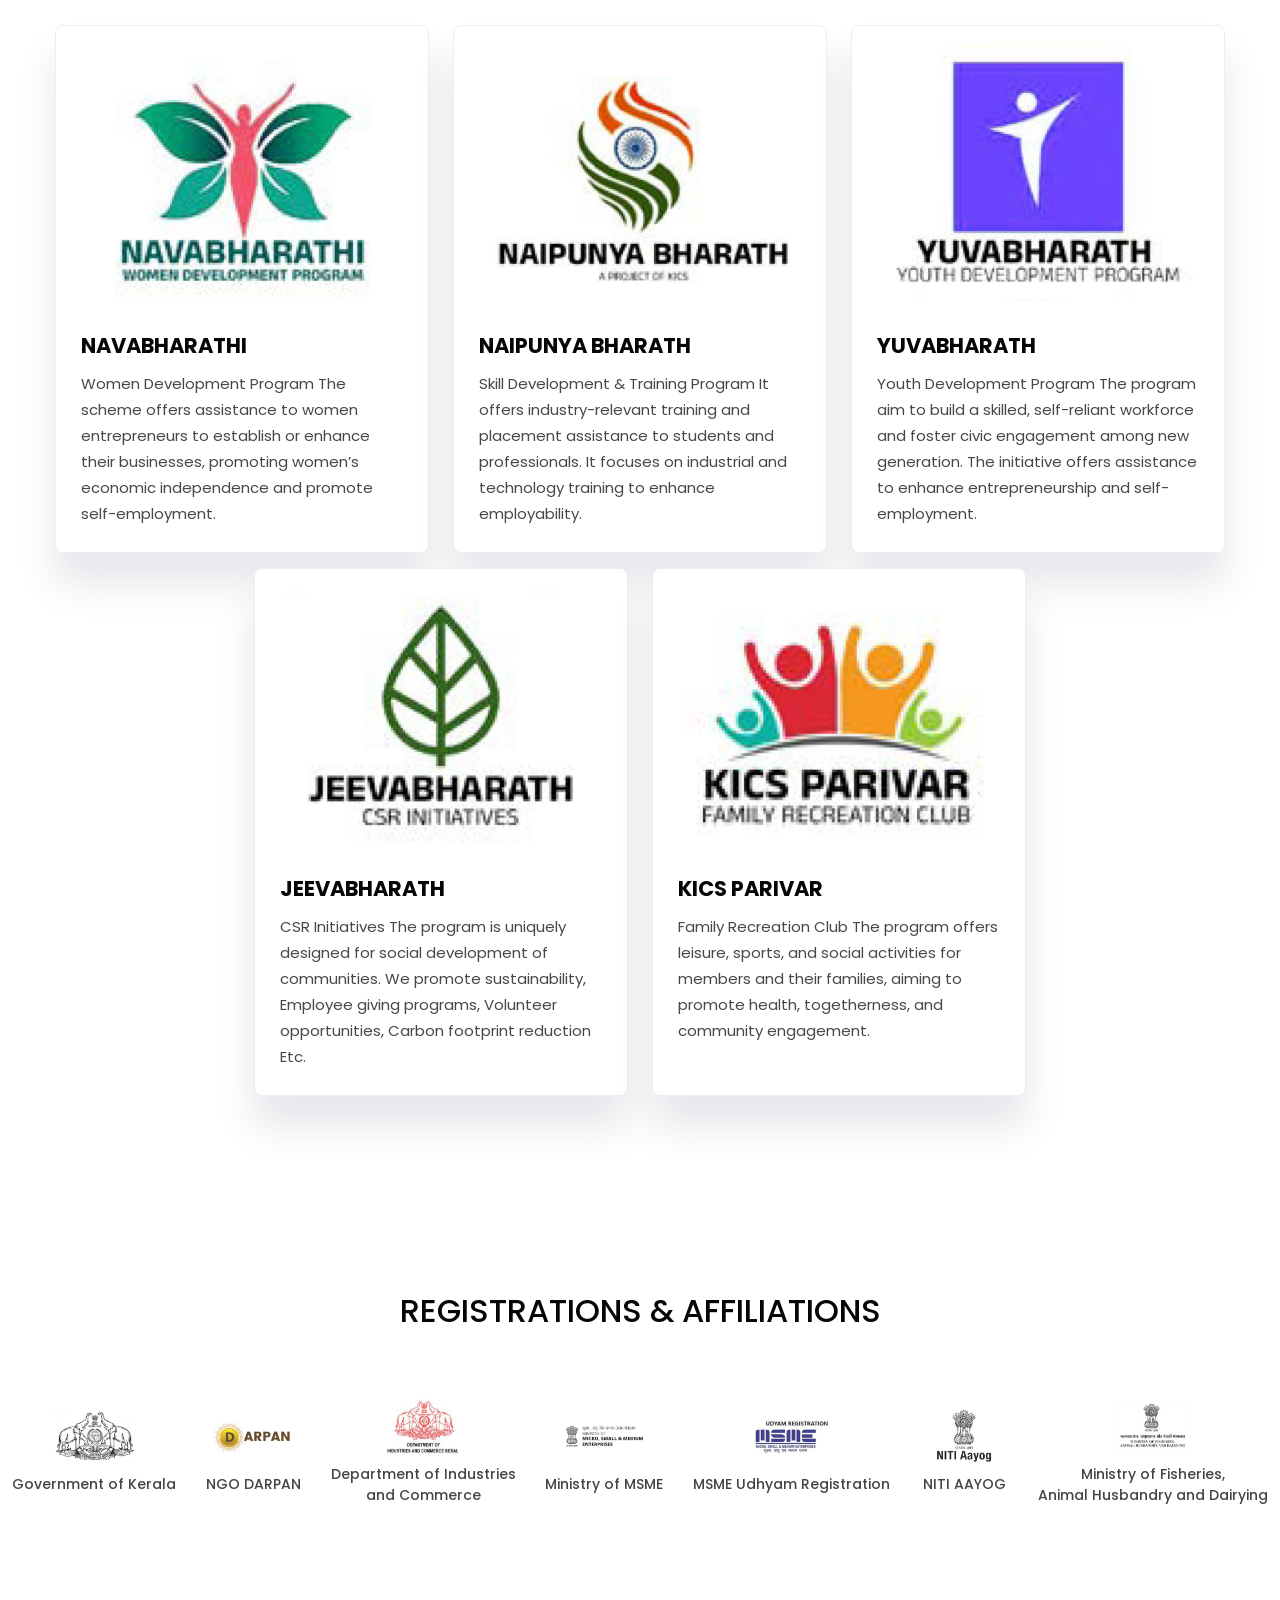
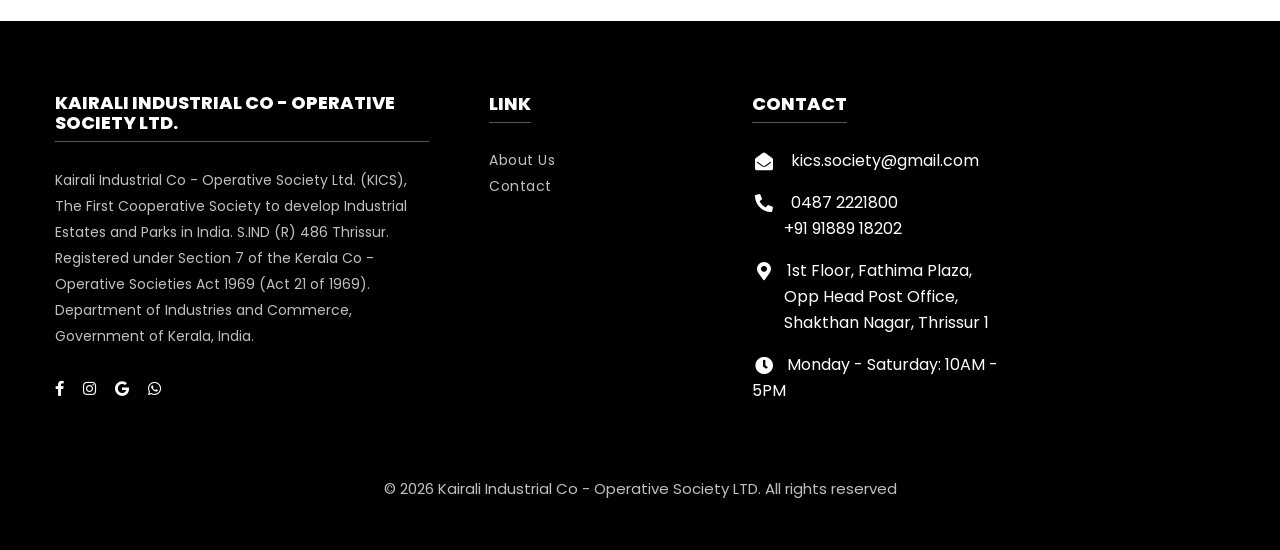
==== commit 9626ce1a: "Update index.html" ====
--- a/index.html
+++ b/index.html
@@ -447,7 +447,7 @@
             <div>
               <p class="contact-para mb-3">
                 <span class="fas fa-map-marker-alt"></span>1st Floor, Fathima Plaza,
-                <br> &nbsp; &nbsp; &nbsp; &nbsp; Opp Head Post Office, Shakthan <br> &nbsp; &nbsp; &nbsp; &nbsp; Nagar,
+                <br> &nbsp; &nbsp; &nbsp; &nbsp; Opp Head Post Office, <br> &nbsp; &nbsp; &nbsp; &nbsp; Shakthan Nagar,
                 Thrissur 1
               </p>
             </div>
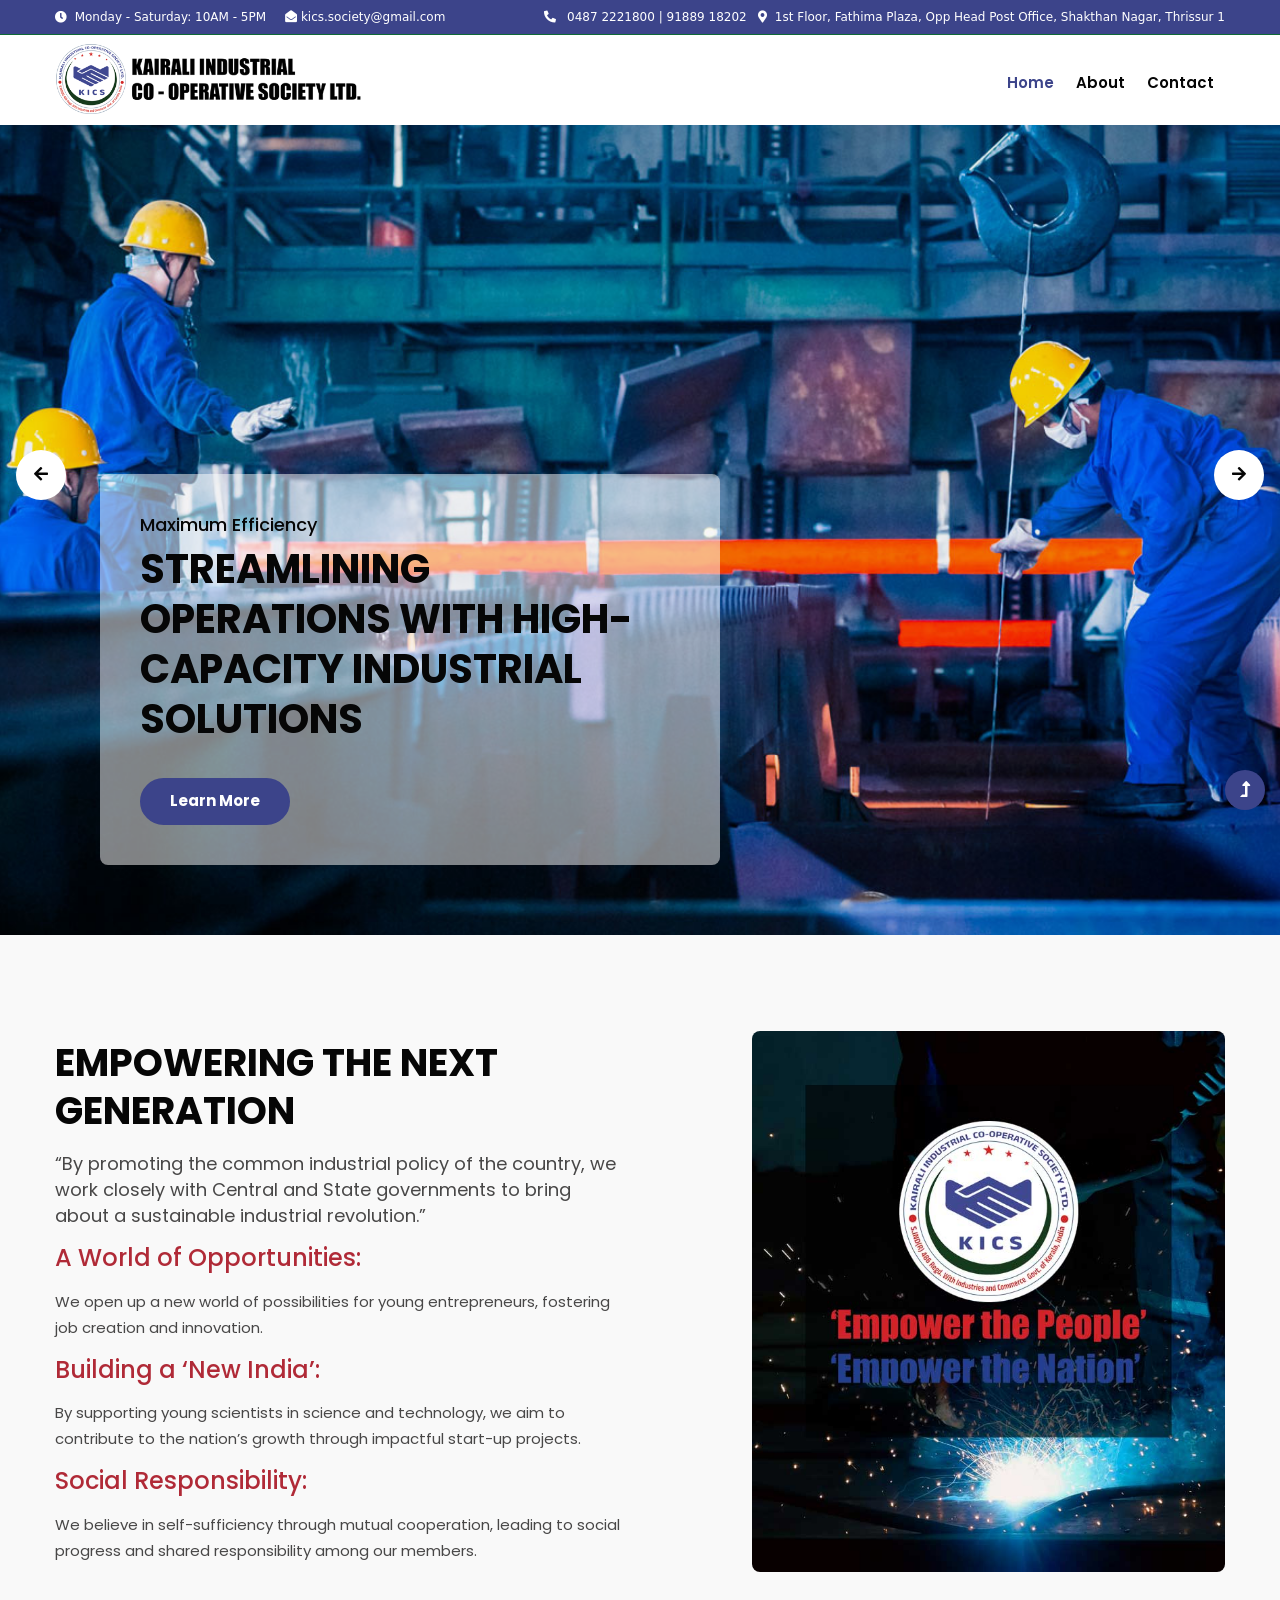
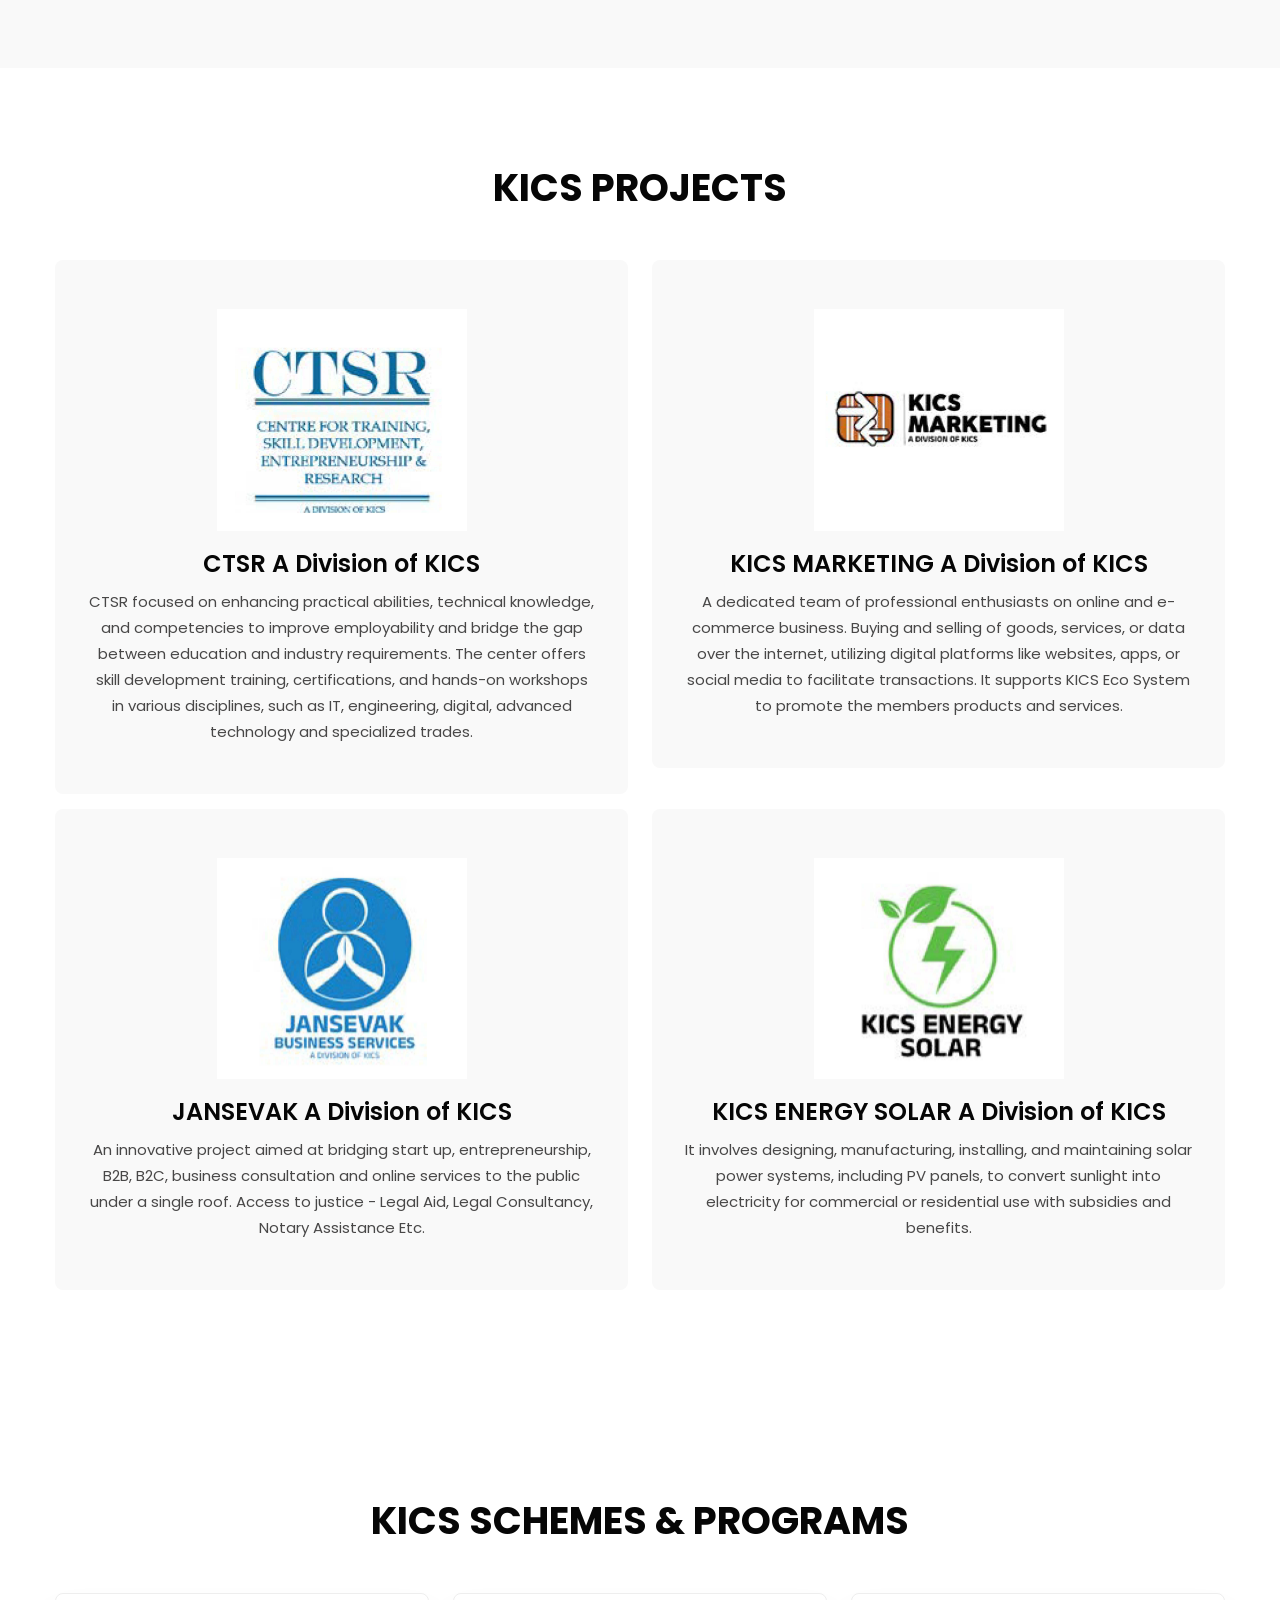
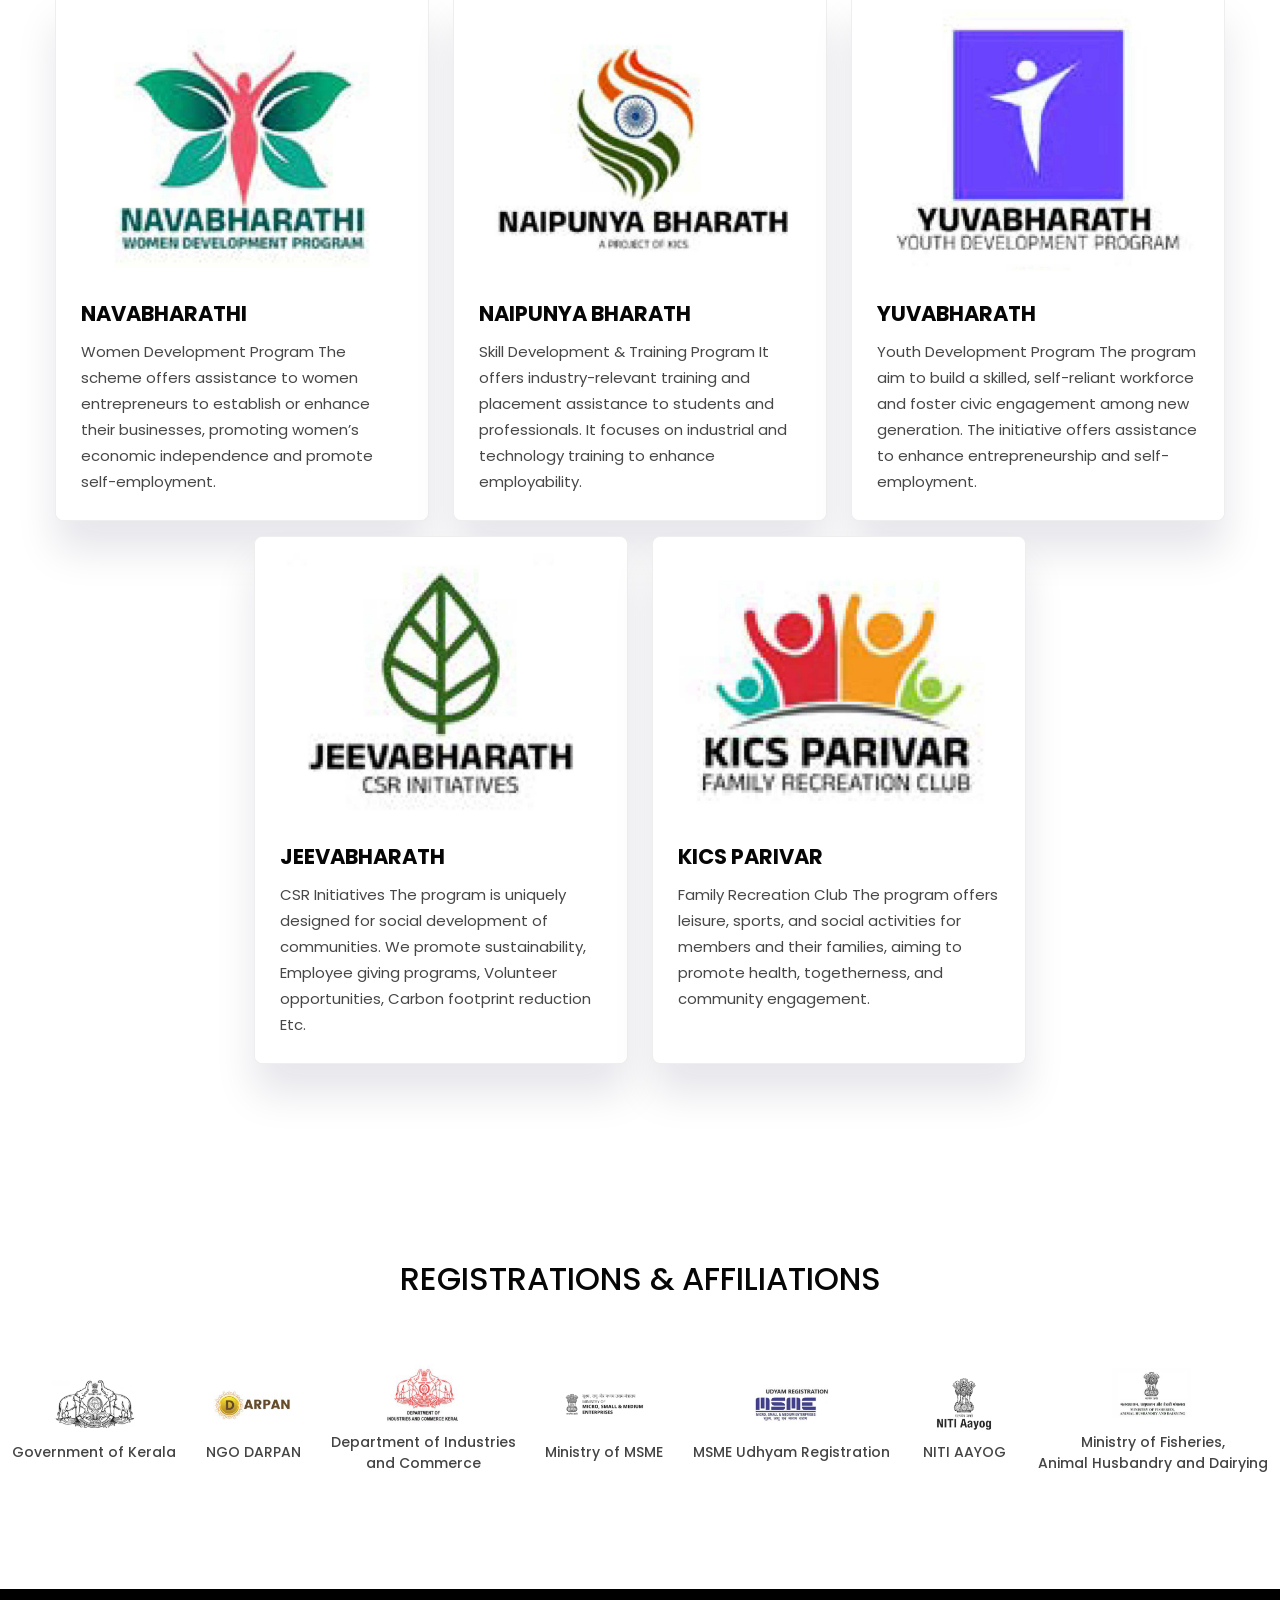
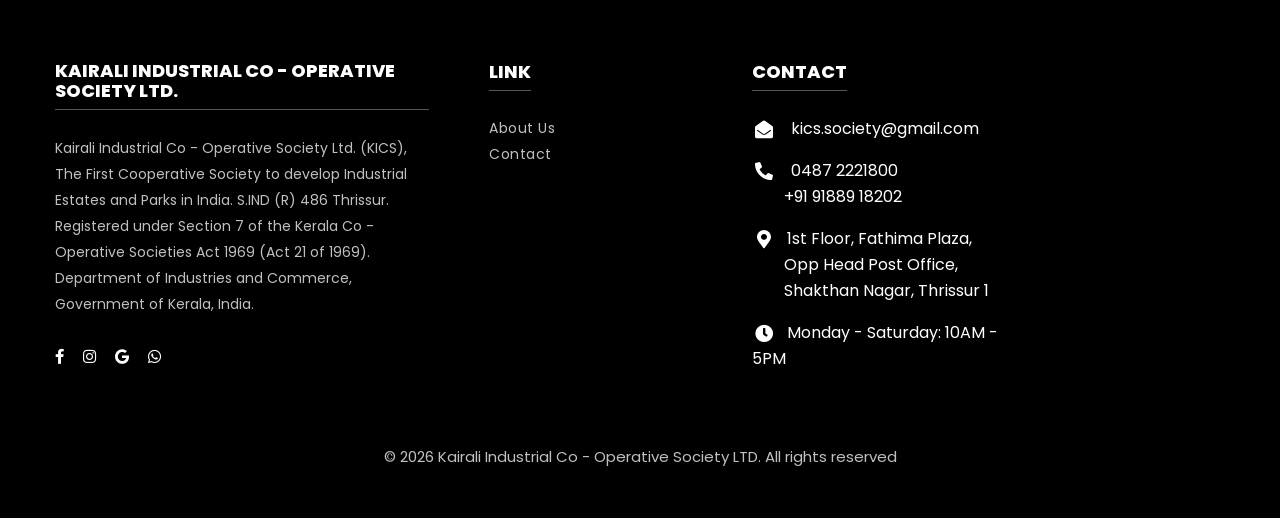
==== commit 3c68a036: "Update index.html" ====
--- a/index.html
+++ b/index.html
@@ -242,7 +242,7 @@
   <div class="ard-blog-block-5 py-5" id="blog">
     <div class="container py-md-5 py-4">
       <div class="title-main text-center mx-auto mb-md-5 mb-4" style="max-width: 700px">
-        <h5 class="small-title mb-2">Lorem ipsum</h5>
+        <!--<h5 class="small-title mb-2">Lorem ipsum</h5>-->
         <h3 class="title-style">KICS SCHEMES & PROGRAMS</h3>
       </div>
       <div class="row justify-content-center margin-btm">
